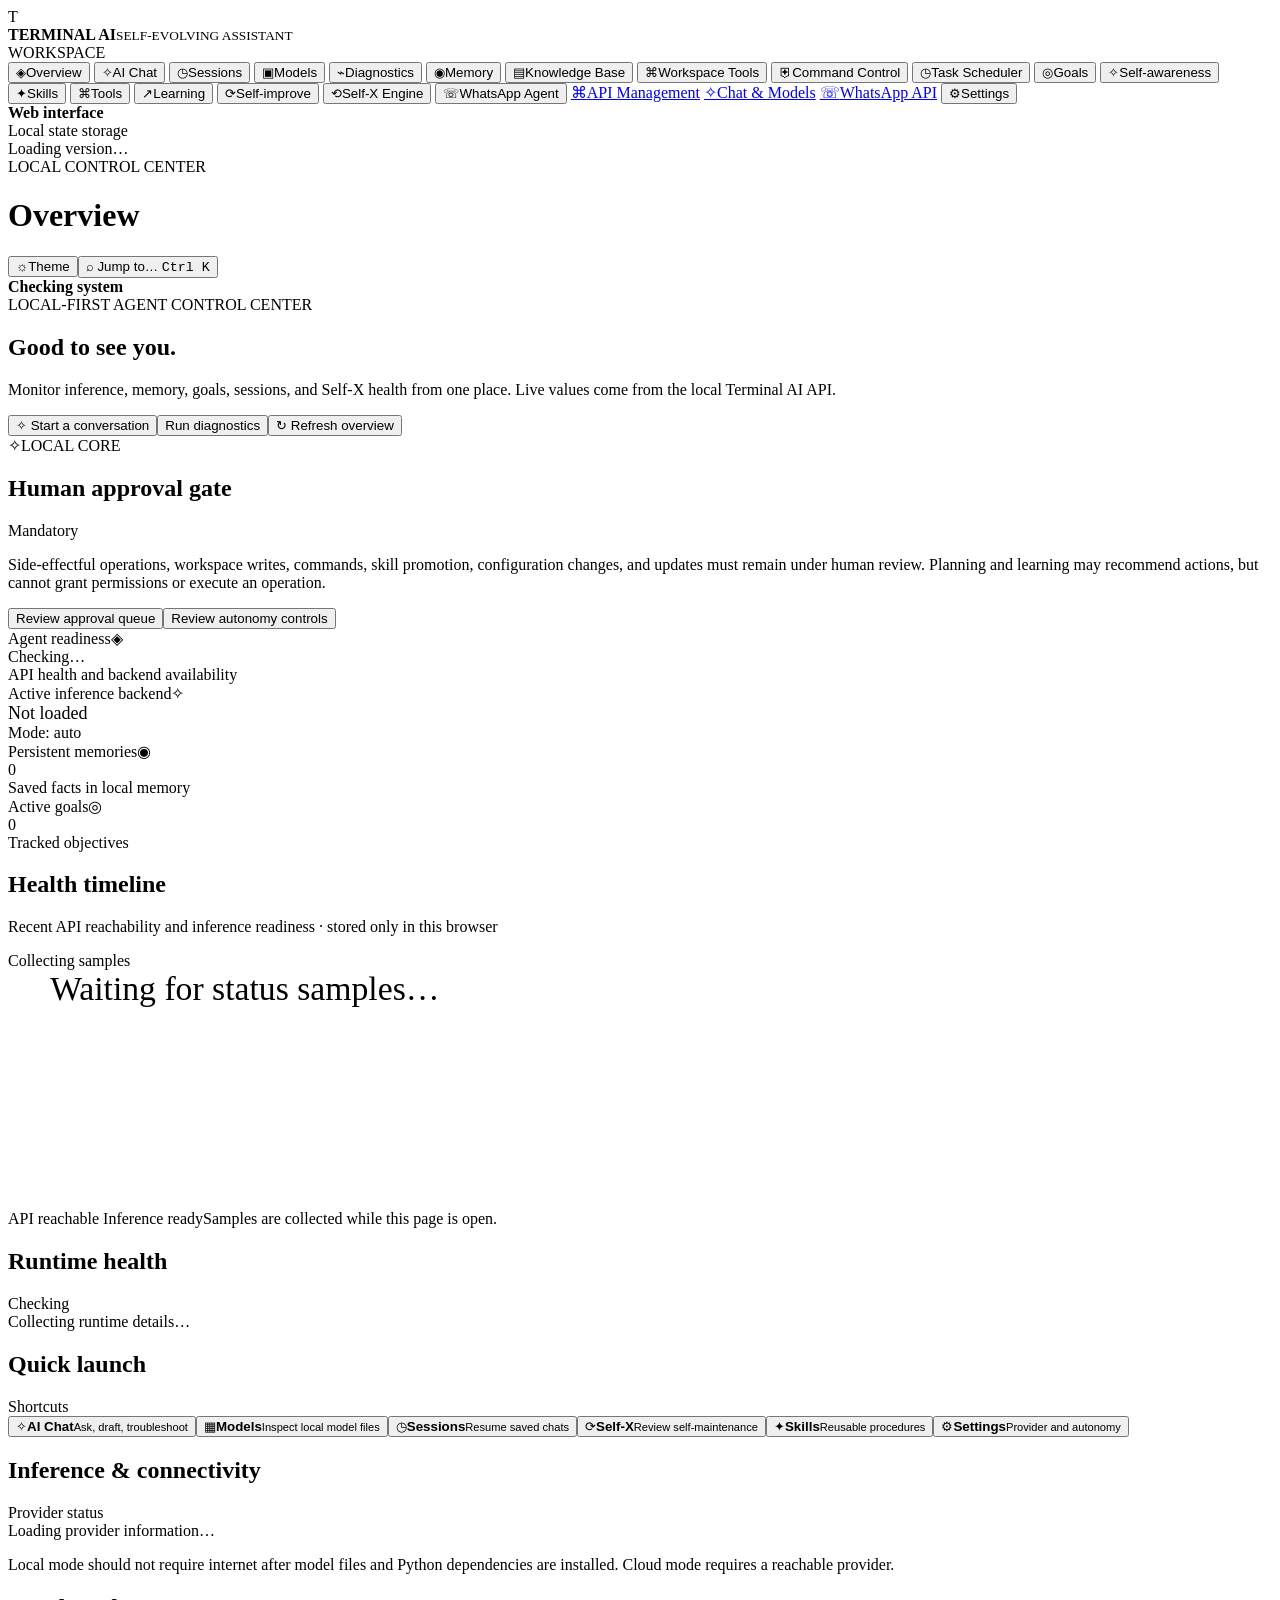
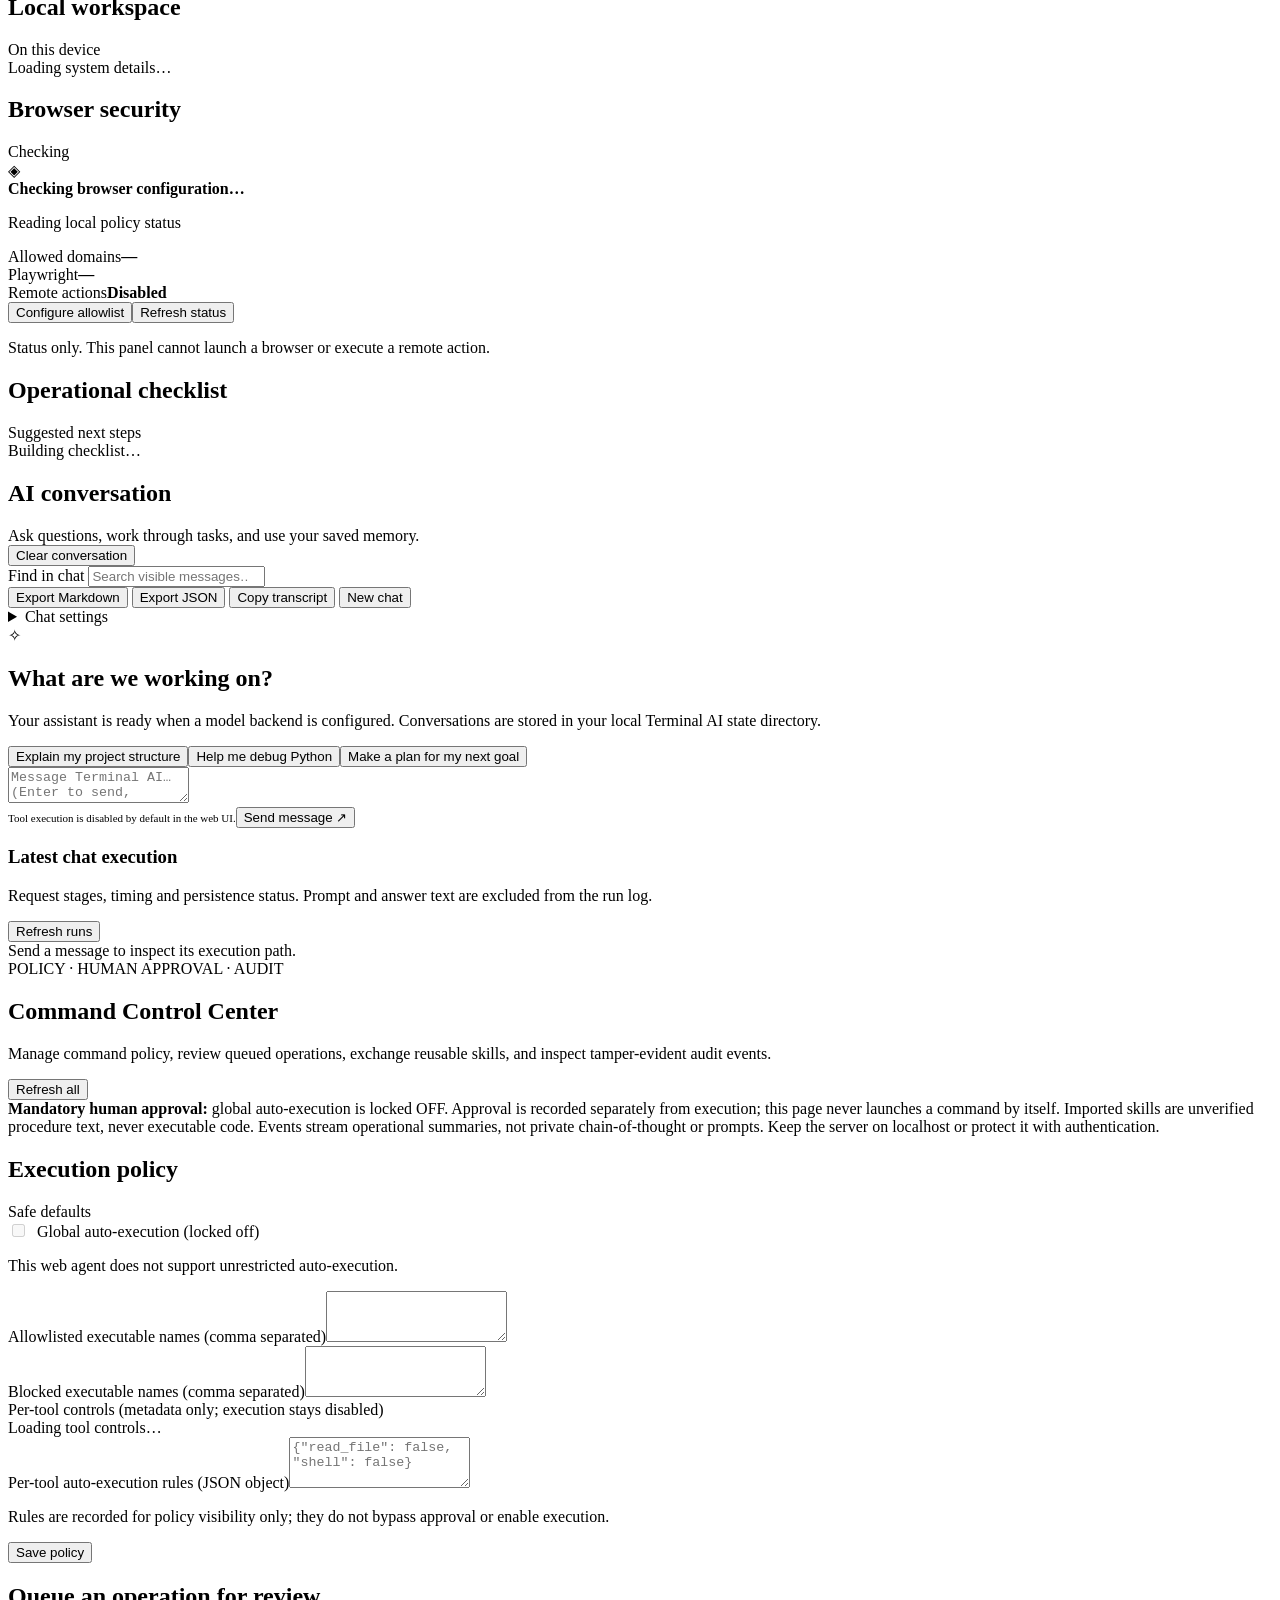
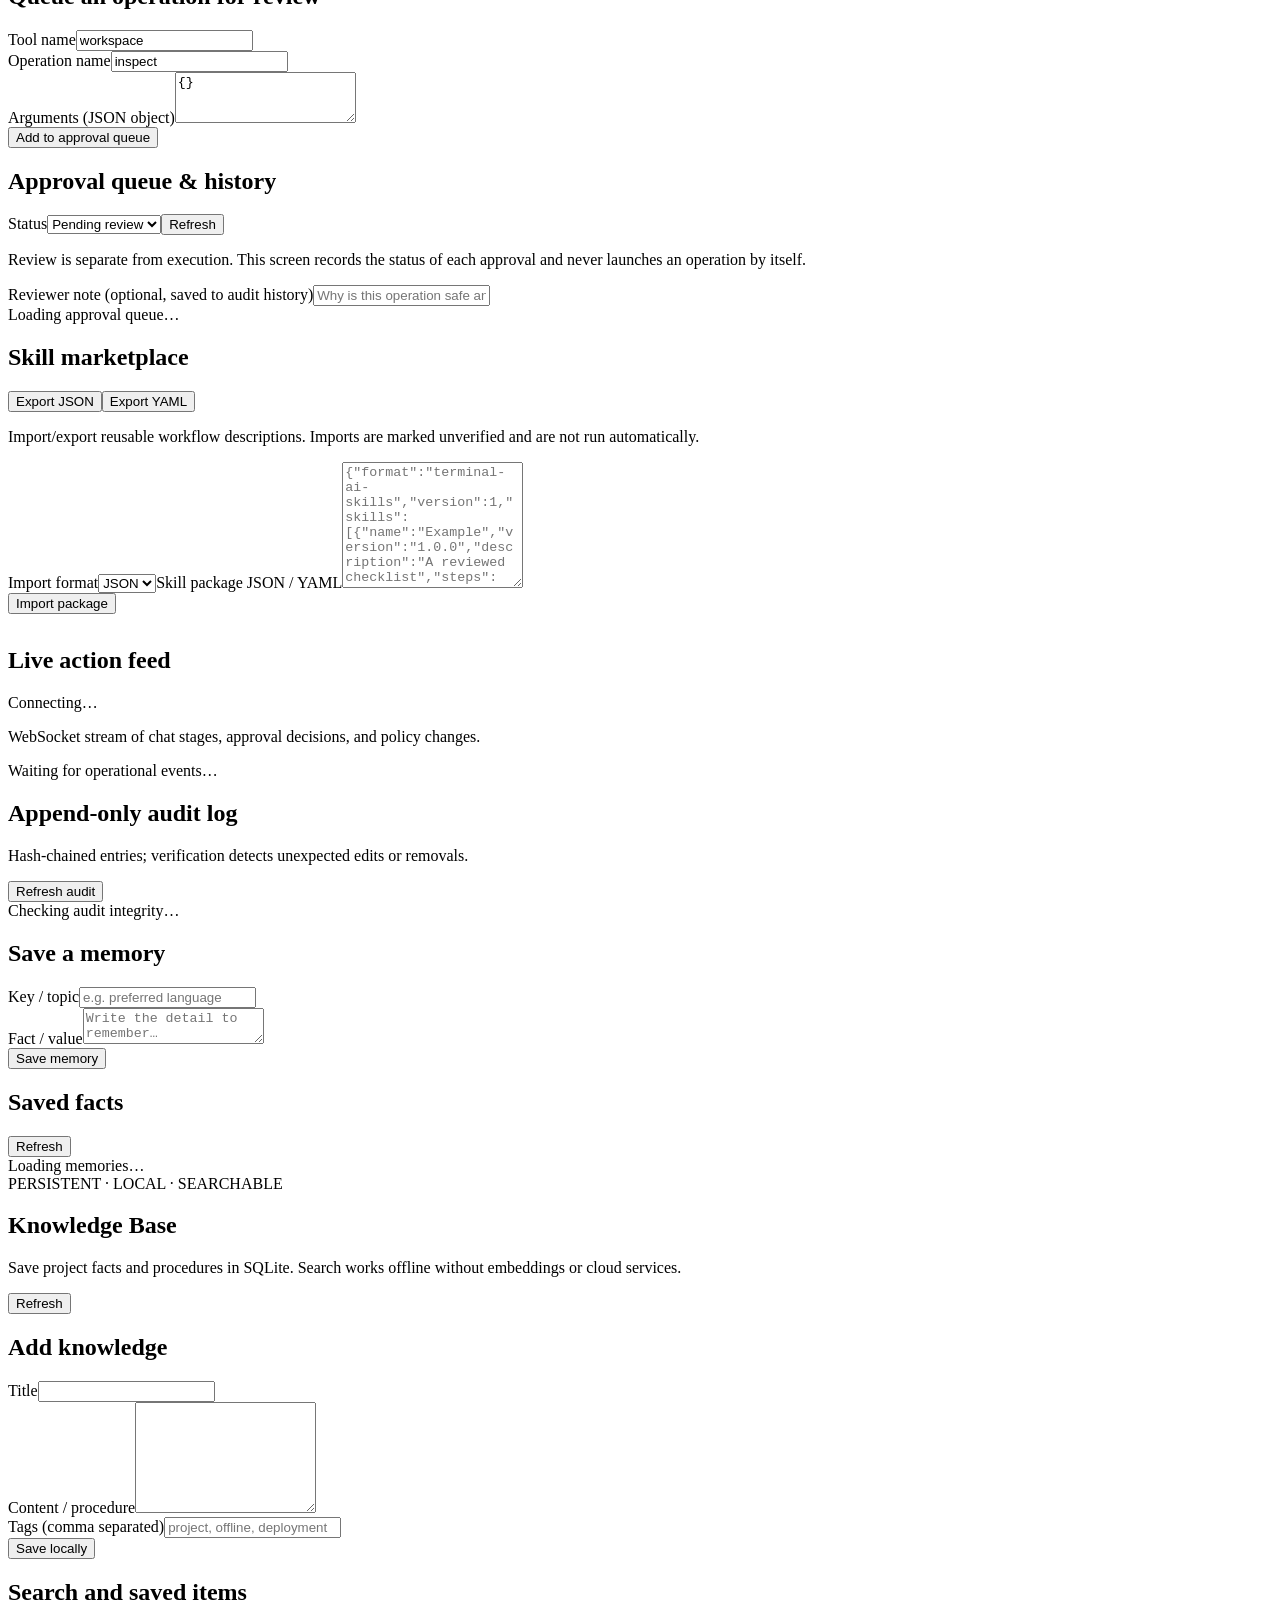
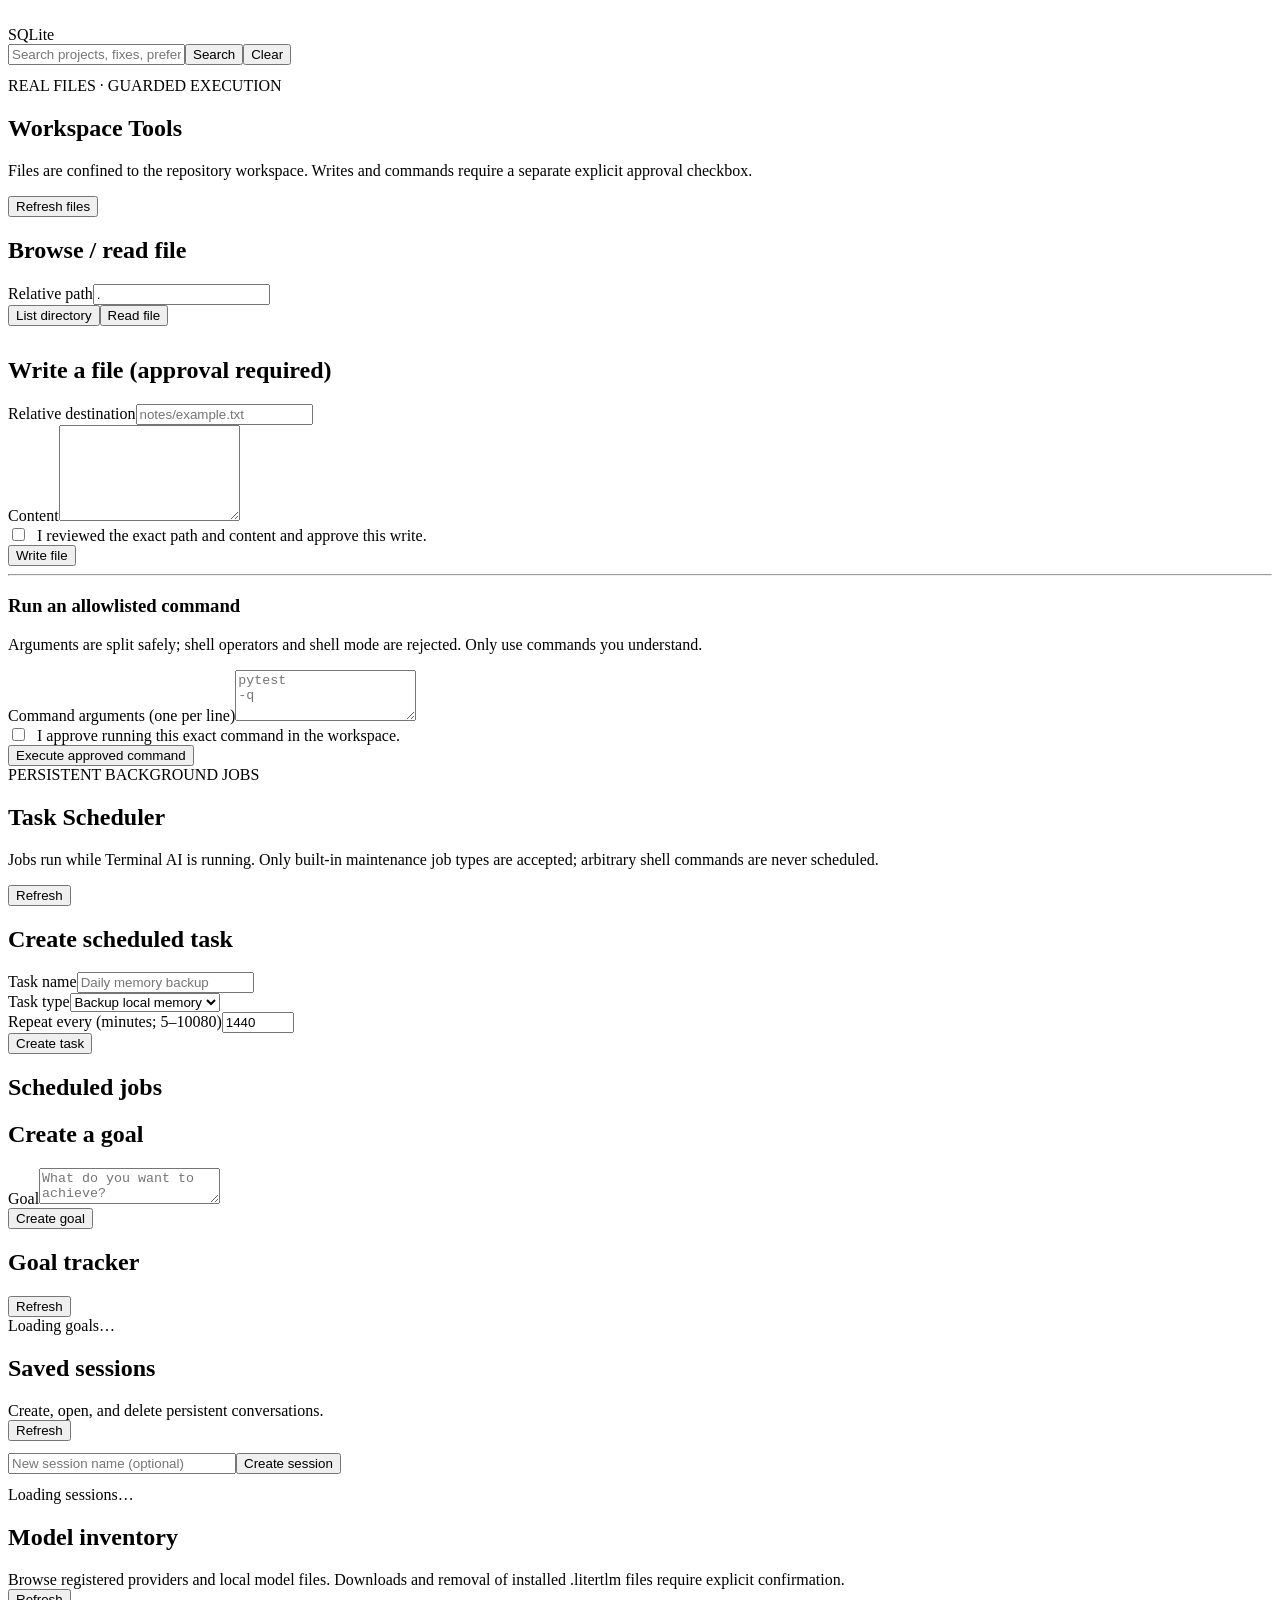
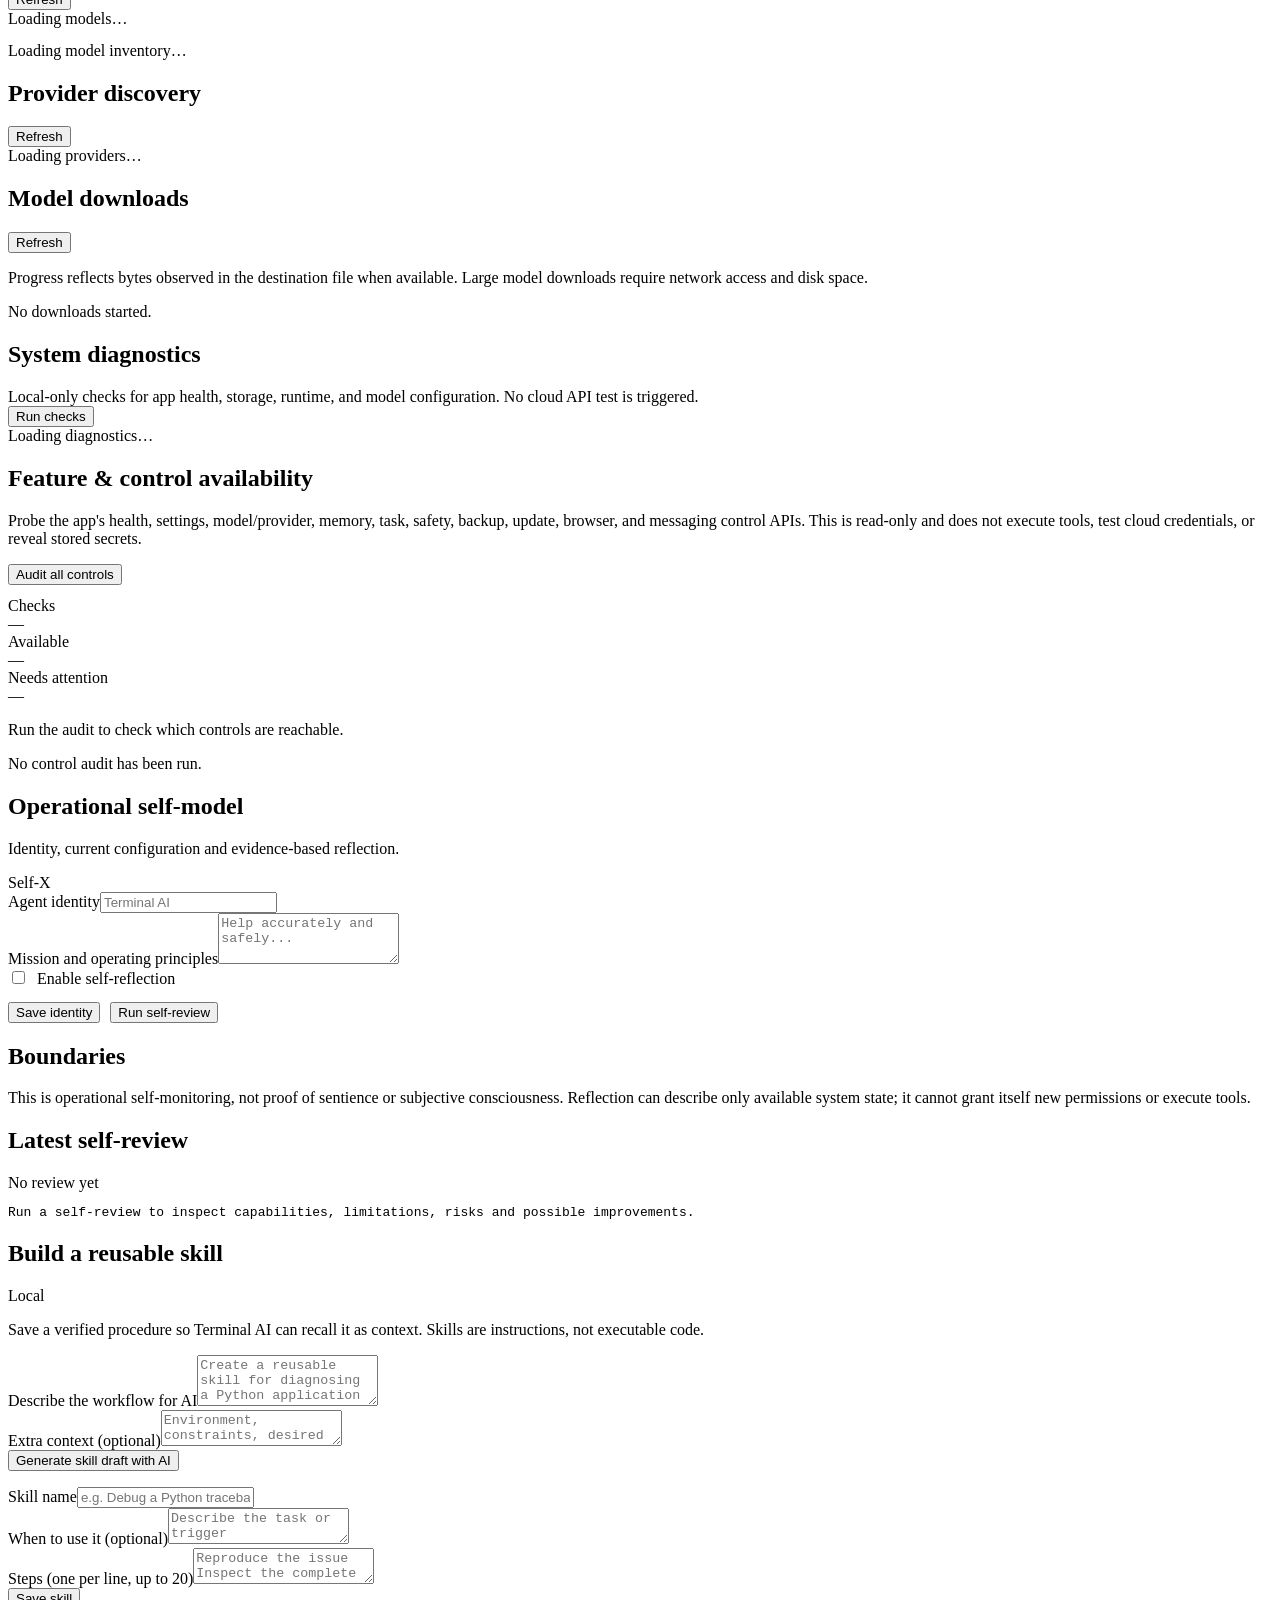
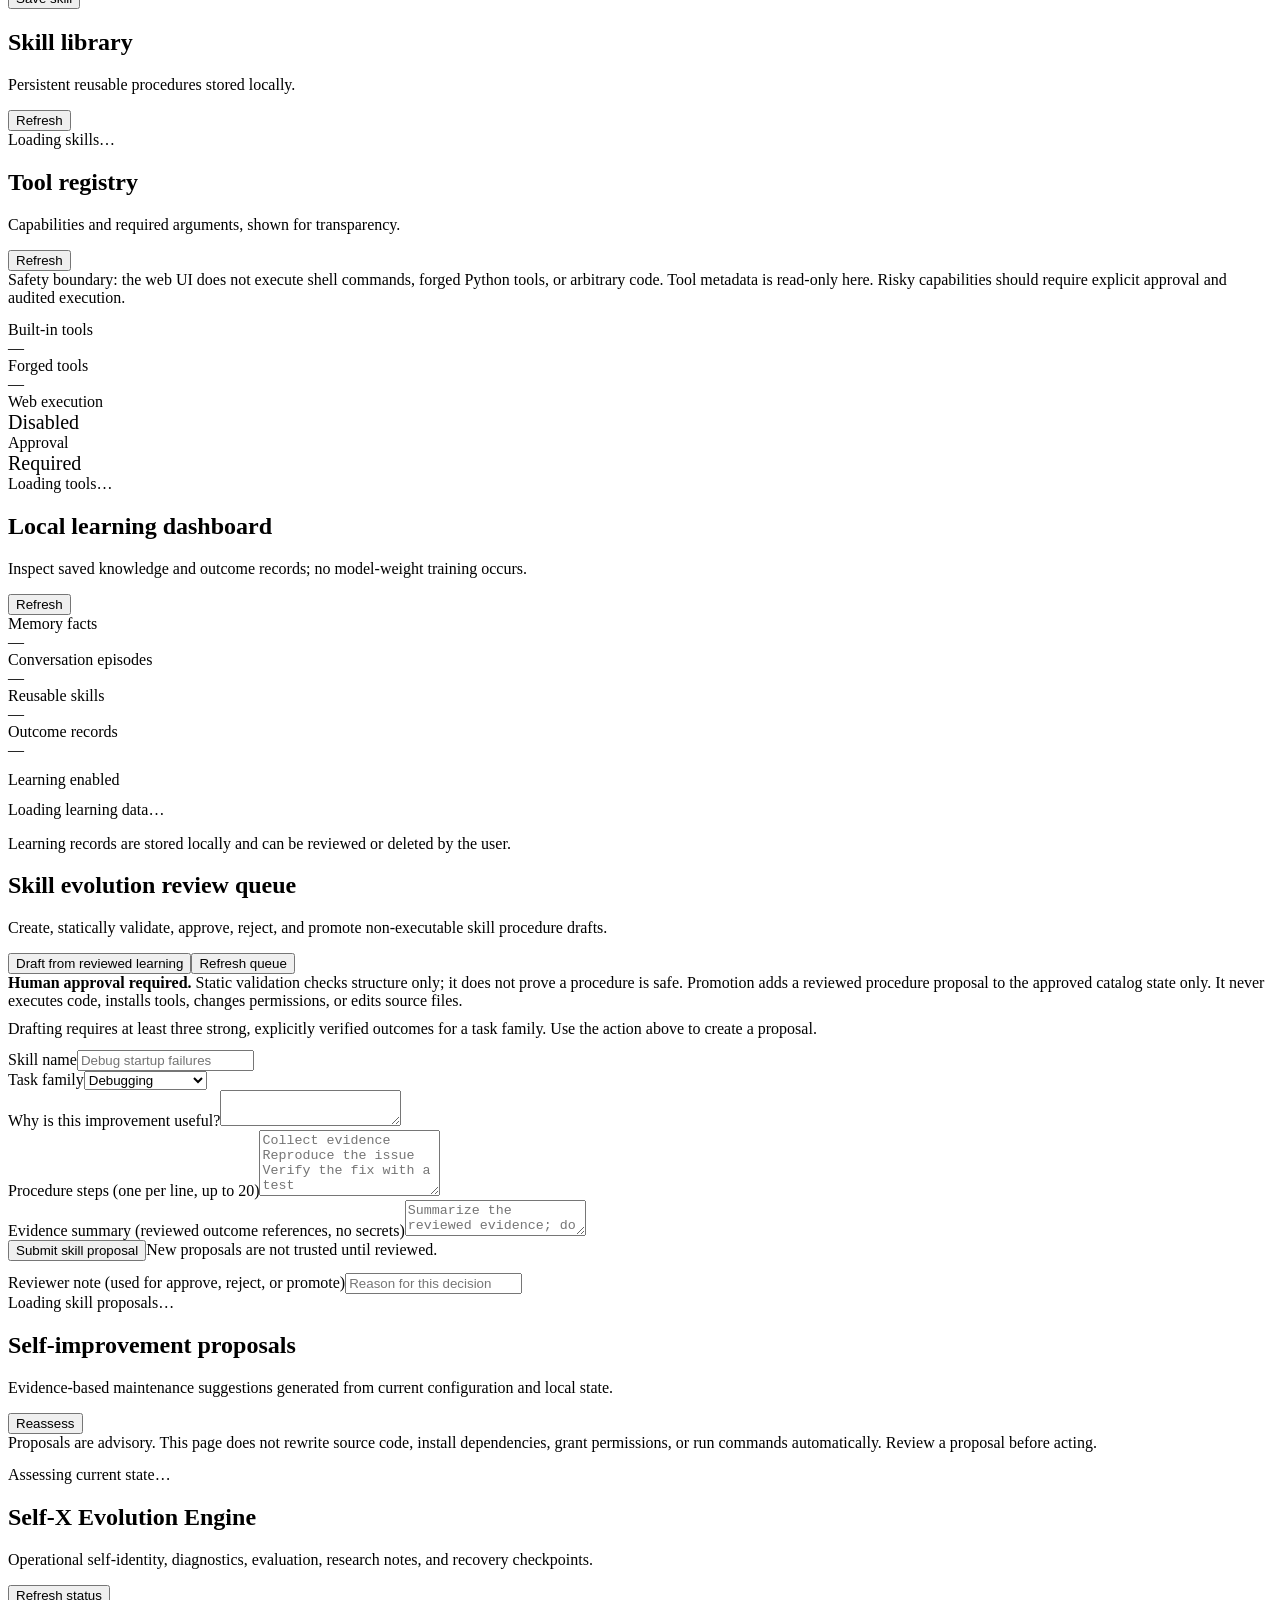
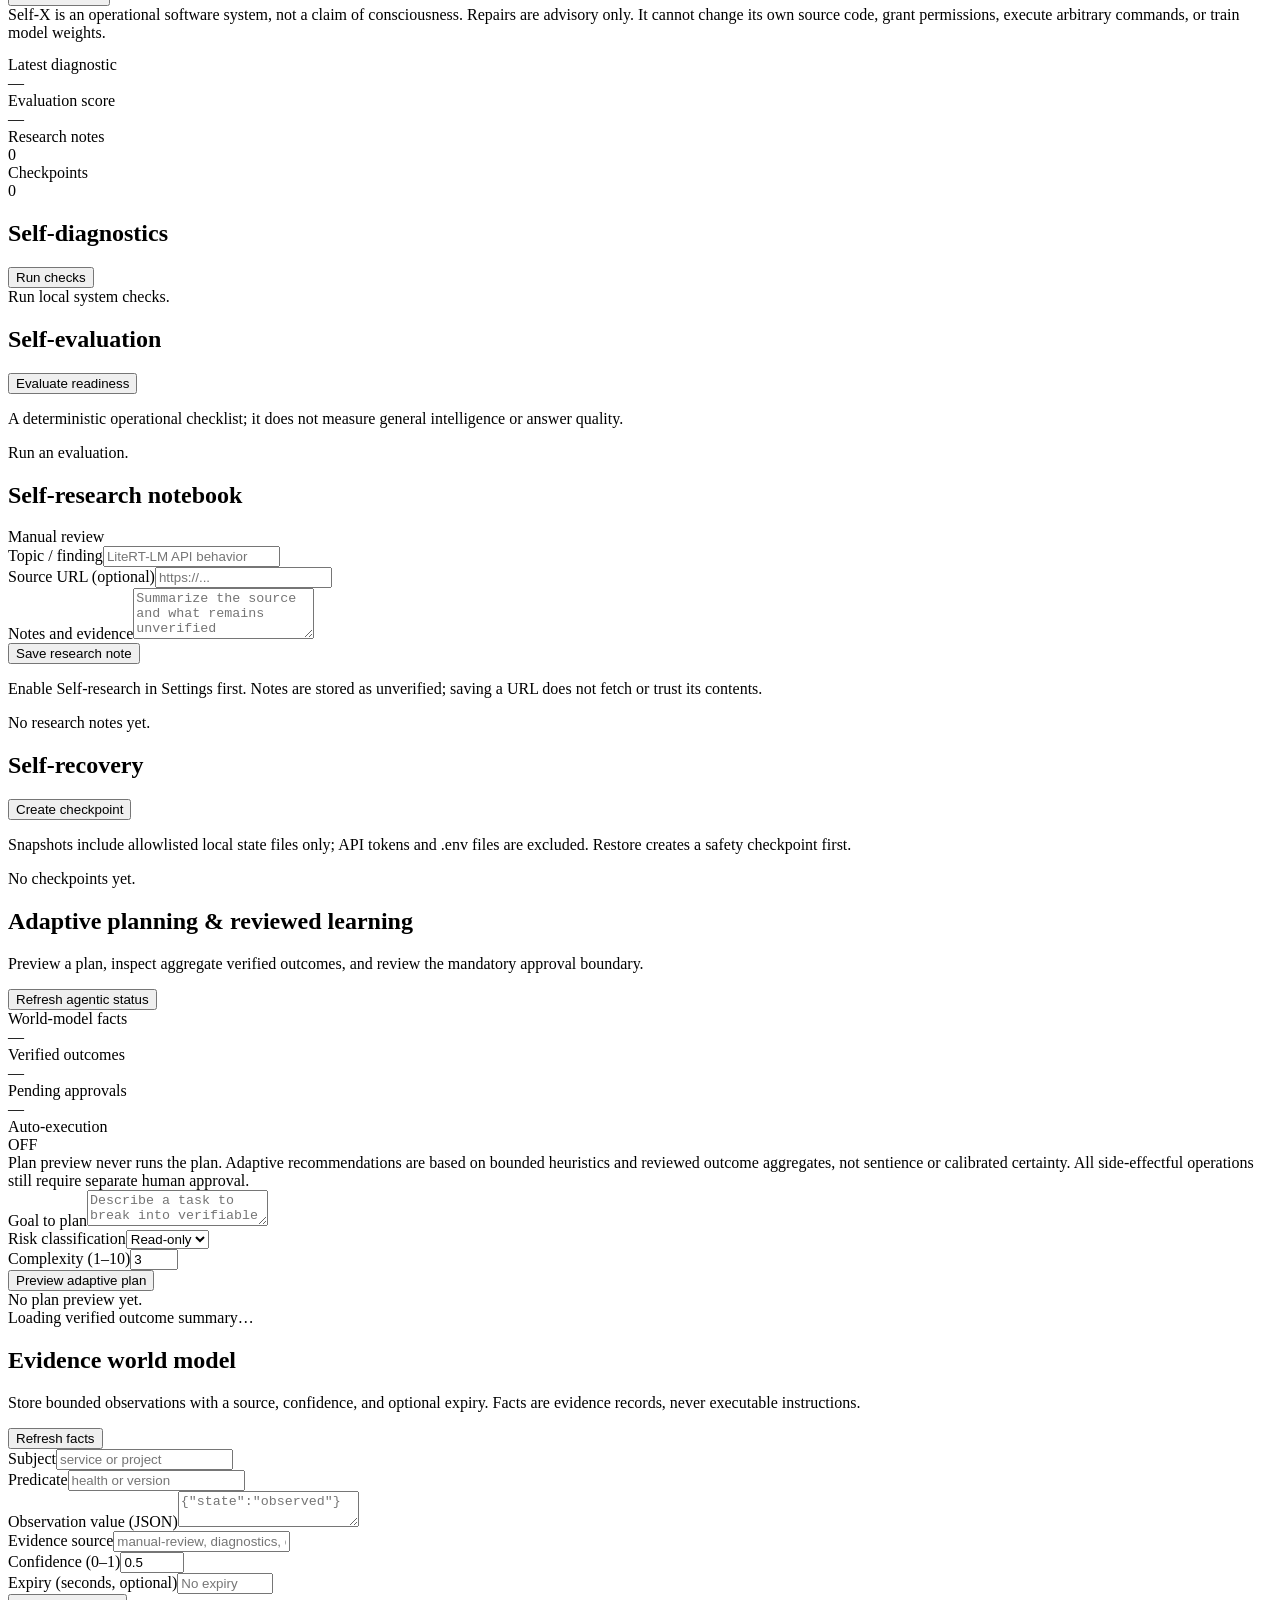
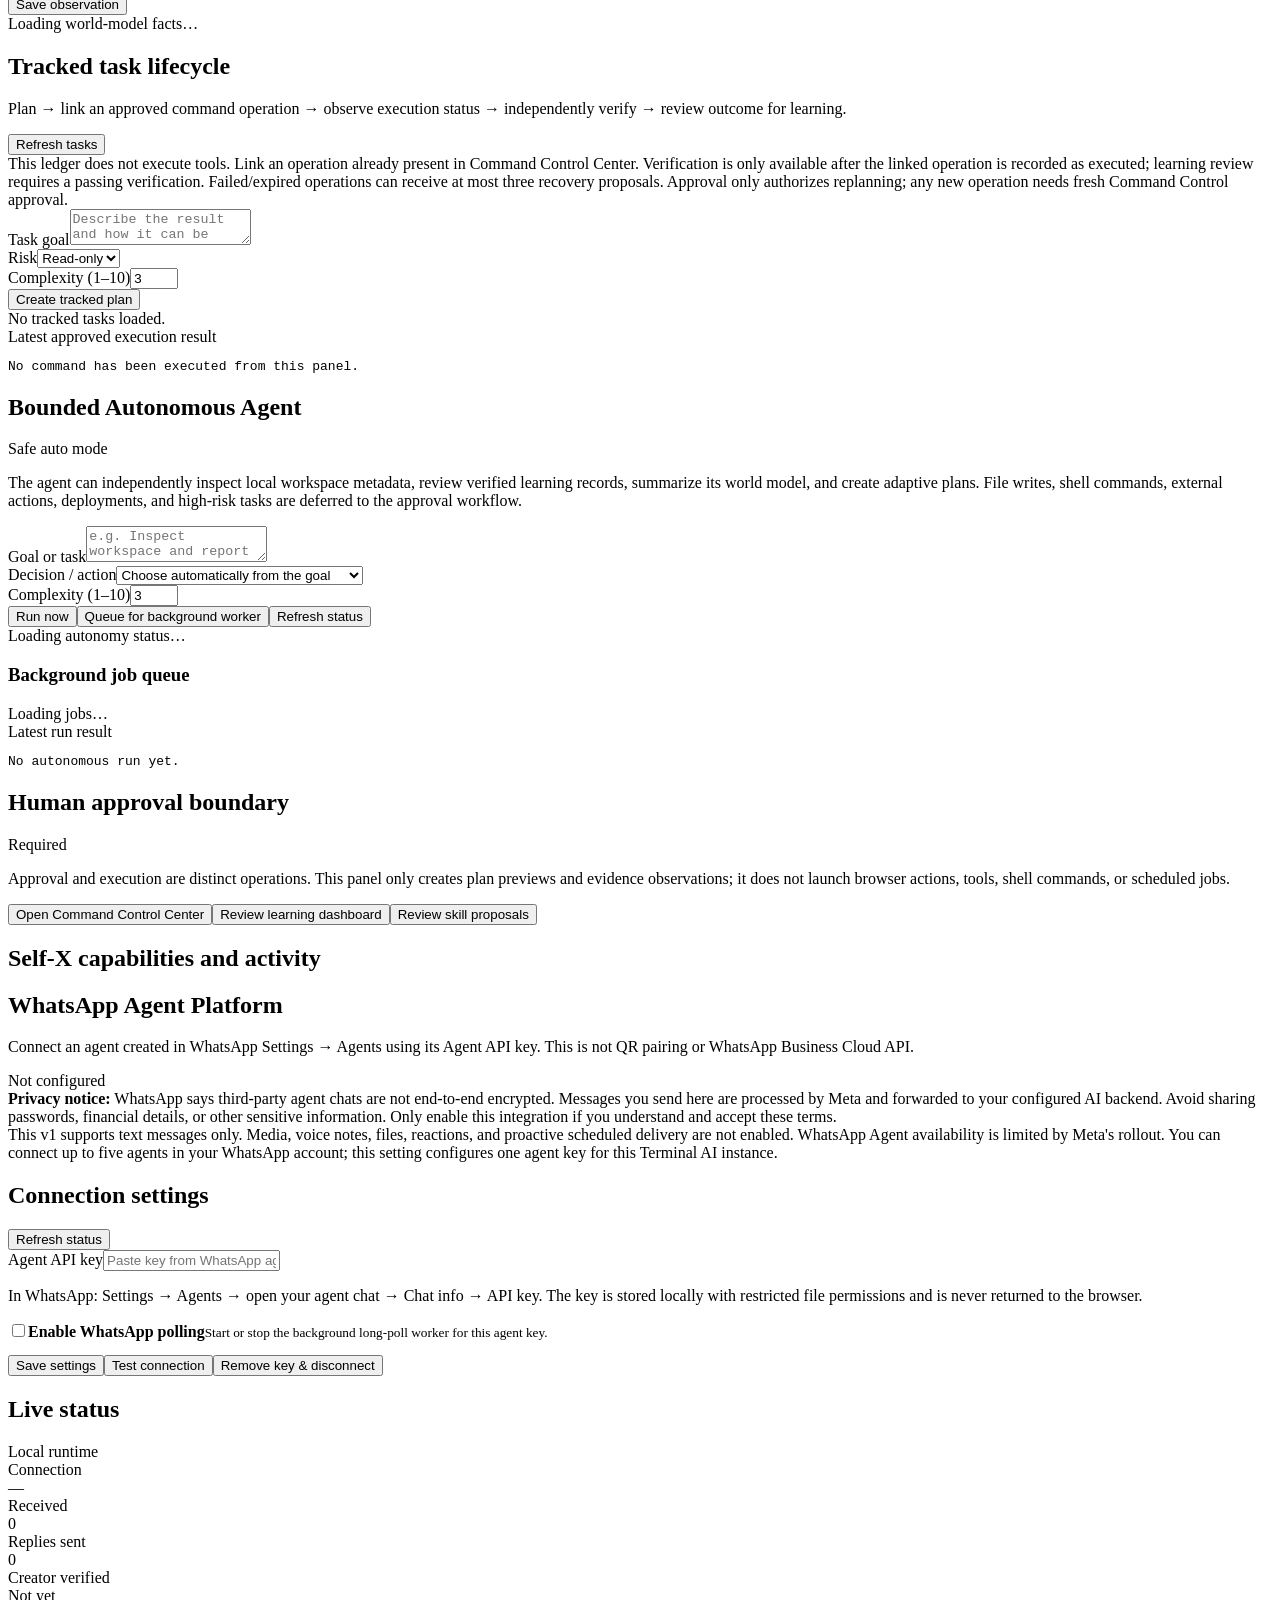
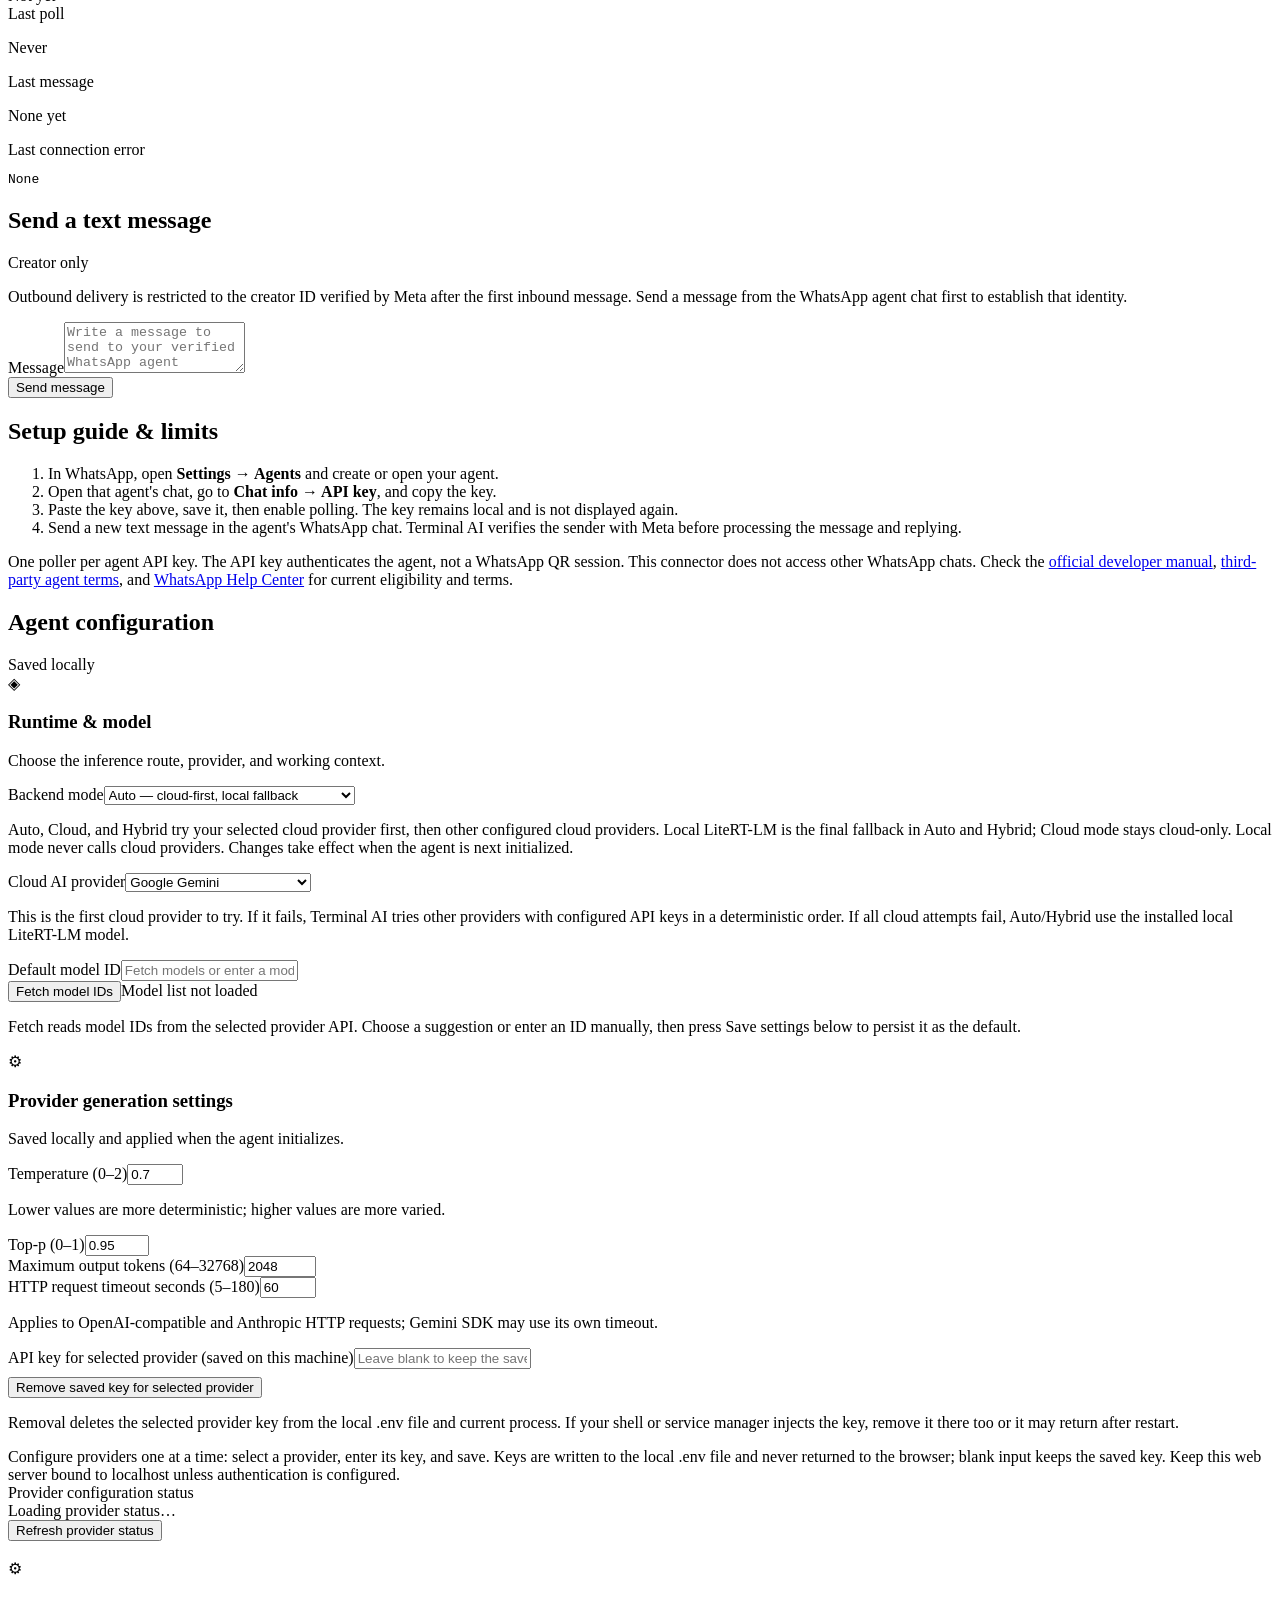
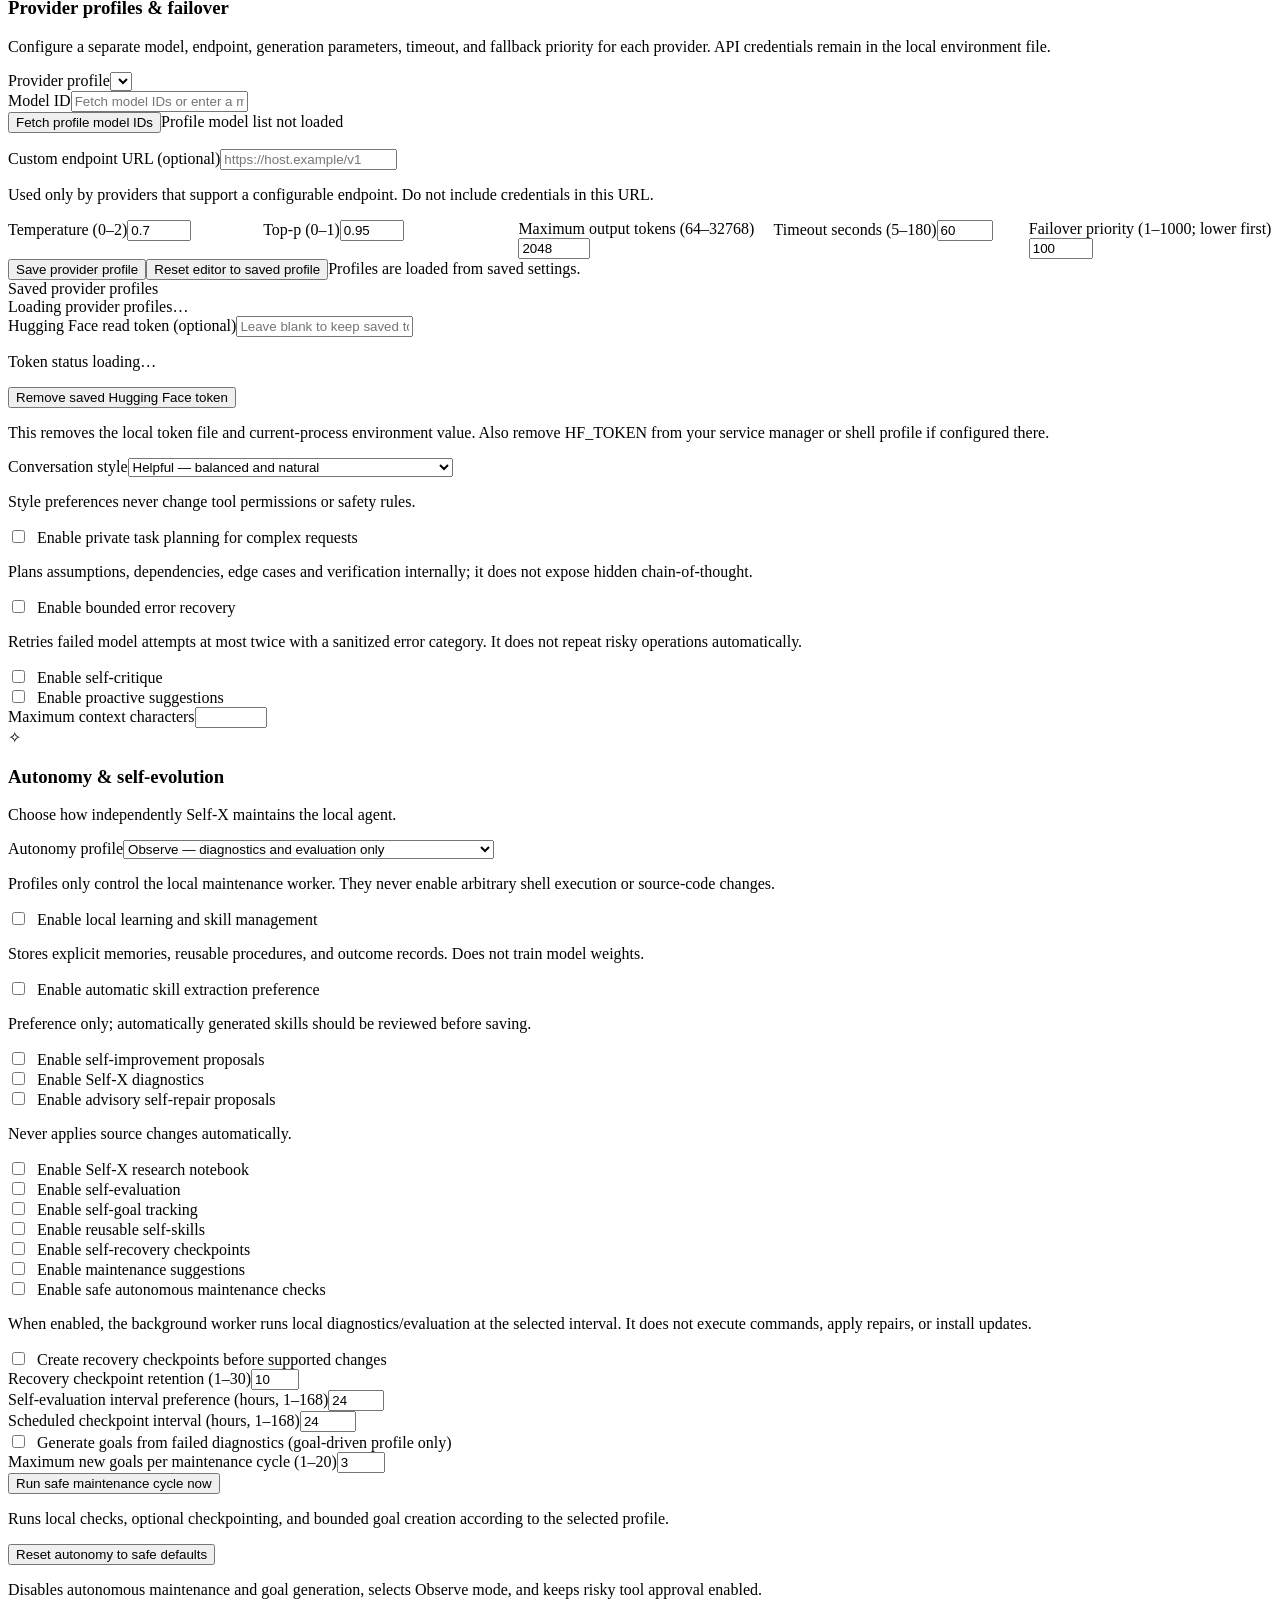
==== web/index.html @ 2cfc4770 "Add accessible chat search result status" ====
<!doctype html>
<html lang="en">
<head>
<meta charset="utf-8">
<meta name="viewport" content="width=device-width, initial-scale=1">
<meta name="theme-color" content="#0b1020">
<title>Terminal AI — Control Center</title>
<link rel="stylesheet" href="/static/app.css">
</head>
<body>
<div class="app">
<aside class="sidebar">
  <div class="brand"><div class="logo">T</div><div class="brand-text"><b>TERMINAL AI</b><small>SELF-EVOLVING ASSISTANT</small></div></div>
  <div><div class="nav-label">WORKSPACE</div><nav class="nav" id="nav">
    <button class="active" data-view="overview"><span class="ico">◈</span><span class="nav-text">Overview</span></button>
    <button data-view="chat"><span class="ico">✧</span><span class="nav-text">AI Chat</span></button>
    <button data-view="sessions"><span class="ico">◷</span><span class="nav-text">Sessions</span></button>
    <button data-view="models"><span class="ico">▣</span><span class="nav-text">Models</span></button>
    <button data-view="diagnostics"><span class="ico">⌁</span><span class="nav-text">Diagnostics</span></button>
    <button data-view="memory"><span class="ico">◉</span><span class="nav-text">Memory</span></button>
    <button data-view="knowledge"><span class="ico">▤</span><span class="nav-text">Knowledge Base</span></button>
    <button data-view="workspace"><span class="ico">⌘</span><span class="nav-text">Workspace Tools</span></button>
    <button data-view="command-control"><span class="ico">⛨</span><span class="nav-text">Command Control</span></button>
    <button data-view="scheduler"><span class="ico">◷</span><span class="nav-text">Task Scheduler</span></button>
    <button data-view="goals"><span class="ico">◎</span><span class="nav-text">Goals</span></button>
    <button data-view="self"><span class="ico">✧</span><span class="nav-text">Self-awareness</span></button>
    <button data-view="skills"><span class="ico">✦</span><span class="nav-text">Skills</span></button>
    <button data-view="tools"><span class="ico">⌘</span><span class="nav-text">Tools</span></button>
    <button data-view="learning"><span class="ico">↗</span><span class="nav-text">Learning</span></button>
    <button data-view="improvements"><span class="ico">⟳</span><span class="nav-text">Self-improve</span></button>
    <button data-view="selfx"><span class="ico">⟲</span><span class="nav-text">Self-X Engine</span></button>
    <button data-view="whatsapp-agent"><span class="ico">☏</span><span class="nav-text">WhatsApp Agent</span></button>
    <a class="external-nav" href="/static/pages/api-management.html"><span class="ico">⌘</span><span class="nav-text">API Management</span></a>
    <a class="external-nav" href="/static/pages/chat-model-lab.html"><span class="ico">✧</span><span class="nav-text">Chat & Models</span></a>
    <a class="external-nav" href="/static/pages/whatsapp-agent.html"><span class="ico">☏</span><span class="nav-text">WhatsApp API</span></a>
    <button data-view="settings"><span class="ico">⚙</span><span class="nav-text">Settings</span></button>
  </nav></div>
  <div class="side-foot"><span class="dot"></span><b id="side-state">Web interface</b><br>Local state storage<br><span id="side-version">Loading version…</span></div>
</aside>
<main class="main">
  <header class="topbar"><div><div class="eyebrow">LOCAL CONTROL CENTER</div><h1 id="page-title">Overview</h1></div><div class="topbar-actions"><button class="btn theme-toggle" type="button" id="theme-toggle" aria-pressed="false" aria-label="Switch to light theme" title="Switch theme"><span id="theme-toggle-icon" aria-hidden="true">☼</span><span class="theme-toggle-label">Theme</span></button><button class="btn command-open" type="button" id="command-open" aria-haspopup="dialog" aria-controls="command-palette"><span aria-hidden="true">⌕</span> <span>Jump to…</span> <kbd>Ctrl K</kbd></button><div class="status-pill"><span class="dot" id="status-dot"></span><strong id="status-label">Checking system</strong></div></div></header>

  <section class="view active" id="view-overview">
    <div class="overview-hero card span-12">
      <div class="overview-hero-copy"><span class="eyebrow">LOCAL-FIRST AGENT CONTROL CENTER</span><h2>Good to see you.</h2><p>Monitor inference, memory, goals, sessions, and Self-X health from one place. Live values come from the local Terminal AI API.</p><div class="row"><button class="btn primary" data-go="chat">✧ Start a conversation</button><button class="btn" data-go="diagnostics">Run diagnostics</button><button class="btn" id="overview-refresh">↻ Refresh overview</button></div></div>
      <div class="overview-orb" aria-hidden="true">✧<span>LOCAL CORE</span></div>
    </div>
    <article class="card span-12" style="border-color:var(--accent,#64748b)"><div class="card-head"><h2>Human approval gate</h2><span class="badge">Mandatory</span></div><p>Side-effectful operations, workspace writes, commands, skill promotion, configuration changes, and updates must remain under human review. Planning and learning may recommend actions, but cannot grant permissions or execute an operation.</p><div class="row"><button class="btn primary" data-go="command-control">Review approval queue</button><button class="btn" data-go="settings">Review autonomy controls</button></div></article>
    <div class="metrics overview-metrics">
      <article class="card metric-card"><div class="metric-top"><span class="muted">Agent readiness</span><span class="metric-icon">◈</span></div><div class="metric" id="metric-ready">Checking…</div><div class="metric-sub" id="overview-ready-sub">API health and backend availability</div></article>
      <article class="card metric-card"><div class="metric-top"><span class="muted">Active inference backend</span><span class="metric-icon">✧</span></div><div class="metric" style="font-size:18px" id="metric-backend">Not loaded</div><div class="metric-sub" id="metric-mode">Mode: auto</div></article>
      <article class="card metric-card"><div class="metric-top"><span class="muted">Persistent memories</span><span class="metric-icon">◉</span></div><div class="metric" id="metric-memory">0</div><div class="metric-sub">Saved facts in local memory</div></article>
      <article class="card metric-card"><div class="metric-top"><span class="muted">Active goals</span><span class="metric-icon">◎</span></div><div class="metric" id="metric-goals">0</div><div class="metric-sub">Tracked objectives</div></article>
    </div>
    <article class="card span-12 health-timeline-card">
      <div class="card-head"><div><h2>Health timeline</h2><p class="muted">Recent API reachability and inference readiness · stored only in this browser</p></div><span class="badge" id="health-timeline-count">Collecting samples</span></div>
      <div class="health-timeline-chart">
        <svg id="health-timeline-svg" viewBox="0 0 600 112" role="img" aria-label="Recent local API and inference readiness history">
          <line x1="18" y1="22" x2="582" y2="22" class="health-gridline"/><line x1="18" y1="52" x2="582" y2="52" class="health-gridline"/><line x1="18" y1="82" x2="582" y2="82" class="health-gridline"/>
          <text x="20" y="14" class="health-axis-label">Waiting for status samples…</text>
        </svg>
      </div>
      <div class="health-timeline-legend"><span><i class="legend-dot api-legend"></i> API reachable</span><span><i class="legend-dot backend-legend"></i> Inference ready</span><span class="muted" id="health-timeline-summary">Samples are collected while this page is open.</span></div>
    </article>
    <div class="grid overview-grid">
      <article class="card span-8"><div class="card-head"><h2>Runtime health</h2><span class="badge" id="overview-health-badge">Checking</span></div><div class="health-grid" id="overview-health"><div class="empty">Collecting runtime details…</div></div><div id="system-error" class="error"></div></article>
      <article class="card span-4"><div class="card-head"><h2>Quick launch</h2><span class="muted">Shortcuts</span></div><div class="quick-grid"><button class="quick-action" data-go="chat"><span>✧</span><b>AI Chat</b><small>Ask, draft, troubleshoot</small></button><button class="quick-action" data-go="models"><span>▦</span><b>Models</b><small>Inspect local model files</small></button><button class="quick-action" data-go="sessions"><span>◷</span><b>Sessions</b><small>Resume saved chats</small></button><button class="quick-action" data-go="selfx"><span>⟳</span><b>Self-X</b><small>Review self-maintenance</small></button><button class="quick-action" data-go="skills"><span>✦</span><b>Skills</b><small>Reusable procedures</small></button><button class="quick-action" data-go="settings"><span>⚙</span><b>Settings</b><small>Provider and autonomy</small></button></div></article>
      <article class="card span-6"><div class="card-head"><h2>Inference & connectivity</h2><span class="badge">Provider status</span></div><div class="list" id="overview-inference"><div class="empty">Loading provider information…</div></div><p class="footer-note">Local mode should not require internet after model files and Python dependencies are installed. Cloud mode requires a reachable provider.</p></article>
      <article class="card span-6"><div class="card-head"><h2>Local workspace</h2><span class="badge">On this device</span></div><div class="list" id="system-list"><div class="empty">Loading system details…</div></div></article>
      <article class="card span-6 browser-security-card"><div class="card-head"><h2>Browser security</h2><span class="badge" id="overview-browser-badge">Checking</span></div><div class="browser-security-summary"><div class="browser-security-mark" id="overview-browser-mark" aria-hidden="true">◈</div><div><strong id="overview-browser-state">Checking browser configuration…</strong><p id="overview-browser-detail" class="muted">Reading local policy status</p></div></div><div class="browser-security-stats"><div><span>Allowed domains</span><strong id="overview-browser-domains">—</strong></div><div><span>Playwright</span><strong id="overview-browser-playwright">—</strong></div><div><span>Remote actions</span><strong id="overview-browser-actions">Disabled</strong></div></div><div class="row"><button class="btn" type="button" data-go="settings">Configure allowlist</button><button class="btn" type="button" id="overview-browser-refresh">Refresh status</button></div><p class="footer-note">Status only. This panel cannot launch a browser or execute a remote action.</p></article>
      <article class="card span-12"><div class="card-head"><h2>Operational checklist</h2><span class="muted">Suggested next steps</span></div><div class="checklist-grid" id="overview-checklist"><div class="empty">Building checklist…</div></div></article>
    </div>
  </section>

  <section class="view" id="view-chat">
    <article class="card span-12"><div class="card-head"><div><h2>AI conversation</h2><p style="margin:5px 0 0">Ask questions, work through tasks, and use your saved memory.</p></div><button class="btn danger" id="clear-chat">Clear conversation</button></div>
      <div class="chat-toolbar" aria-label="Chat tools">
        <label class="chat-search-wrap" for="chat-search">Find in chat <input id="chat-search" type="search" maxlength="200" placeholder="Search visible messages…"></label>
        <span id="chat-search-status" class="muted" role="status" aria-live="polite"></span>
        <div class="chat-toolbar-actions">
          <button class="btn" type="button" id="chat-export-md">Export Markdown</button>
          <button class="btn" type="button" id="chat-export-json">Export JSON</button>
          <button class="btn" type="button" id="chat-copy-transcript">Copy transcript</button>
          <button class="btn" type="button" id="chat-new-session">New chat</button>
          <details class="chat-settings"><summary class="btn">Chat settings</summary>
            <div class="chat-settings-panel">
              <label><input type="checkbox" id="chat-setting-enter" checked> Enter sends message</label>
              <label><input type="checkbox" id="chat-setting-scroll" checked> Auto-scroll to latest</label>
              <label><input type="checkbox" id="chat-setting-meta" checked> Show response metadata</label>
              <label><input type="checkbox" id="chat-setting-compact"> Compact messages</label>
              <label for="chat-setting-font">Message text size <input type="range" id="chat-setting-font" min="12" max="19" value="14"></label>
              <p class="muted">Preferences stay in this browser. Local model calls are not streamed yet; execution details appear after the request finishes.</p>
            </div>
          </details>
        </div>
      </div>
      <div class="chat-shell"><div class="messages" id="messages"><div class="welcome" id="welcome"><div class="orb">✧</div><h2>What are we working on?</h2><p>Your assistant is ready when a model backend is configured. Conversations are stored in your local Terminal AI state directory.</p><div class="suggestions"><button>Explain my project structure</button><button>Help me debug Python</button><button>Make a plan for my next goal</button></div></div></div>
      <form class="composer" id="chat-form"><textarea id="chat-input" placeholder="Message Terminal AI… (Enter to send, Shift+Enter for a new line)" required maxlength="20000"></textarea><div class="compose-bottom"><span class="muted" style="font-size:11px">Tool execution is disabled by default in the web UI.</span><button class="btn primary" id="send-btn" type="submit">Send message ↗</button></div><div id="chat-error" class="error"></div></form></div>
      <section class="chat-execution card" aria-live="polite">
        <div class="card-head"><div><h3>Latest chat execution</h3><p class="muted">Request stages, timing and persistence status. Prompt and answer text are excluded from the run log.</p></div><button class="btn" type="button" id="chat-refresh-runs">Refresh runs</button></div>
        <div id="chat-execution-trace" class="execution-trace"><div class="empty">Send a message to inspect its execution path.</div></div>
        <div id="chat-run-error" class="error"></div>
      </section>
    </article>
  </section>

  <section class="view" id="view-command-control">
    <div class="page-head"><div><div class="eyebrow">POLICY · HUMAN APPROVAL · AUDIT</div><h1>Command Control Center</h1><p class="muted">Manage command policy, review queued operations, exchange reusable skills, and inspect tamper-evident audit events.</p></div><button class="btn" id="control-refresh">Refresh all</button></div>
    <div class="notice"><b>Mandatory human approval:</b> global auto-execution is locked OFF. Approval is recorded separately from execution; this page never launches a command by itself. Imported skills are unverified procedure text, never executable code. Events stream operational summaries, not private chain-of-thought or prompts. Keep the server on localhost or protect it with authentication.</div>
    <div class="grid">
      <article class="card span-6"><div class="card-head"><h2>Execution policy</h2><span class="badge">Safe defaults</span></div>
        <div class="field"><label><input type="checkbox" id="control-global-auto" style="width:auto;margin-right:8px" disabled> Global auto-execution (locked off)</label><p class="muted">This web agent does not support unrestricted auto-execution.</p></div>
        <div class="field"><label for="control-allowlist">Allowlisted executable names (comma separated)</label><textarea id="control-allowlist" rows="3"></textarea></div>
        <div class="field"><label for="control-blocklist">Blocked executable names (comma separated)</label><textarea id="control-blocklist" rows="3"></textarea></div>
        <div class="field"><label>Per-tool controls (metadata only; execution stays disabled)</label><div class="list" id="control-tool-toggles"><div class="empty">Loading tool controls…</div></div></div>
        <div class="field"><label for="control-tool-rules">Per-tool auto-execution rules (JSON object)</label><textarea id="control-tool-rules" rows="3" placeholder='{"read_file": false, "shell": false}'></textarea><p class="muted">Rules are recorded for policy visibility only; they do not bypass approval or enable execution.</p></div>
        <button class="btn primary" id="control-save-policy">Save policy</button><div id="control-policy-error" class="error"></div>
      </article>
      <article class="card span-6"><div class="card-head"><h2>Queue an operation for review</h2></div>
        <form id="control-queue-form"><div class="field"><label for="control-tool">Tool name</label><input id="control-tool" maxlength="80" value="workspace" required></div>
        <div class="field"><label for="control-operation">Operation name</label><input id="control-operation" maxlength="80" value="inspect" required></div>
        <div class="field"><label for="control-arguments">Arguments (JSON object)</label><textarea id="control-arguments" rows="3">{}</textarea></div>
        <button class="btn" type="submit">Add to approval queue</button><div id="control-queue-error" class="error"></div></form>
      </article>
      <article class="card span-12"><div class="card-head"><h2>Approval queue &amp; history</h2><div class="row" style="gap:8px;align-items:center"><label for="control-status-filter" class="muted">Status</label><select id="control-status-filter"><option value="pending">Pending review</option><option value="approved">Approved</option><option value="executing">Executing</option><option value="executed">Executed</option><option value="failed">Failed</option><option value="rejected">Rejected</option><option value="expired">Expired</option></select><button class="btn" id="control-refresh-pending">Refresh</button></div></div><p class="muted">Review is separate from execution. This screen records the status of each approval and never launches an operation by itself.</p><div class="field"><label for="control-review-note">Reviewer note (optional, saved to audit history)</label><input id="control-review-note" maxlength="500" placeholder="Why is this operation safe and necessary?"></div><div class="list" id="control-pending-list"><div class="empty">Loading approval queue…</div></div><div id="control-pending-error" class="error"></div></article>
      <article class="card span-6"><div class="card-head"><h2>Skill marketplace</h2><div class="row"><button class="btn" id="control-skills-export">Export JSON</button><button class="btn" id="control-skills-export-yaml">Export YAML</button></div></div>
        <p class="muted">Import/export reusable workflow descriptions. Imports are marked unverified and are not run automatically.</p>
        <div class="field"><label for="control-skills-format">Import format</label><select id="control-skills-format"><option value="json">JSON</option><option value="yaml">YAML</option></select><label for="control-skills-json">Skill package JSON / YAML</label><textarea id="control-skills-json" rows="8" placeholder='{"format":"terminal-ai-skills","version":1,"skills":[{"name":"Example","version":"1.0.0","description":"A reviewed checklist","steps":["Inspect inputs","Validate results"]}]}'></textarea></div>
        <button class="btn primary" id="control-skills-import">Import package</button><div id="control-skills-error" class="error"></div><pre id="control-skills-result" class="reflection" style="white-space:pre-wrap;max-height:180px;overflow:auto"></pre>
      </article>
      <article class="card span-6"><div class="card-head"><h2>Live action feed</h2><span class="badge" id="control-live-status">Connecting…</span></div><p class="muted">WebSocket stream of chat stages, approval decisions, and policy changes.</p><div class="list" id="control-live-feed" aria-live="polite"><div class="empty">Waiting for operational events…</div></div></article>
      <article class="card span-12"><div class="card-head"><div><h2>Append-only audit log</h2><p class="muted">Hash-chained entries; verification detects unexpected edits or removals.</p></div><button class="btn" id="control-audit-refresh">Refresh audit</button></div><div id="control-audit-integrity" class="notice">Checking audit integrity…</div><div class="list" id="feature-control-audit-list"></div></article>
    </div>
  </section>

  <section class="view" id="view-memory">
    <div class="grid"><article class="card span-4"><div class="card-head"><h2>Save a memory</h2></div><form id="memory-form"><div class="field"><label for="memory-key">Key / topic</label><input id="memory-key" maxlength="200" placeholder="e.g. preferred language" required></div><div class="field"><label for="memory-value">Fact / value</label><textarea id="memory-value" maxlength="4000" placeholder="Write the detail to remember…" required></textarea></div><button class="btn primary" type="submit">Save memory</button><div id="memory-error" class="error"></div></form></article>
    <article class="card span-8"><div class="card-head"><h2>Saved facts</h2><button class="btn" id="refresh-memory">Refresh</button></div><div class="list" id="memory-list"><div class="empty">Loading memories…</div></div></article></div>
  </section>


  <section class="view" id="view-knowledge">
    <div class="page-head"><div><div class="eyebrow">PERSISTENT · LOCAL · SEARCHABLE</div><h1>Knowledge Base</h1><p class="muted">Save project facts and procedures in SQLite. Search works offline without embeddings or cloud services.</p></div><button class="btn" id="knowledge-refresh">Refresh</button></div>
    <div class="grid">
      <article class="card span-5"><div class="card-head"><h2>Add knowledge</h2></div><form id="knowledge-form"><div class="field"><label for="knowledge-title">Title</label><input id="knowledge-title" maxlength="240" required></div><div class="field"><label for="knowledge-content">Content / procedure</label><textarea id="knowledge-content" maxlength="20000" rows="7" required></textarea></div><div class="field"><label for="knowledge-tags">Tags (comma separated)</label><input id="knowledge-tags" placeholder="project, offline, deployment"></div><button class="btn primary" type="submit">Save locally</button></form><div id="knowledge-error" class="error"></div></article>
      <article class="card span-7"><div class="card-head"><h2>Search and saved items</h2><span class="badge">SQLite</span></div><form id="knowledge-search-form"><div class="row"><input id="knowledge-query" placeholder="Search projects, fixes, preferences…" style="flex:1"><button class="btn" type="submit">Search</button><button class="btn" id="knowledge-clear-search" type="button">Clear</button></div></form><div id="knowledge-results" class="list" style="margin-top:12px"></div></article>
    </div>
  </section>
  <section class="view" id="view-workspace">
    <div class="page-head"><div><div class="eyebrow">REAL FILES · GUARDED EXECUTION</div><h1>Workspace Tools</h1><p class="muted">Files are confined to the repository workspace. Writes and commands require a separate explicit approval checkbox.</p></div><button class="btn" id="workspace-refresh">Refresh files</button></div>
    <div class="grid"><article class="card span-5"><div class="card-head"><h2>Browse / read file</h2></div><div class="field"><label for="workspace-path">Relative path</label><input id="workspace-path" value="." placeholder="README.md"></div><button class="btn" id="workspace-list">List directory</button><button class="btn" id="workspace-read">Read file</button><pre id="workspace-output" class="reflection" style="white-space:pre-wrap;margin-top:12px;max-height:440px;overflow:auto"></pre></article>
    <article class="card span-7"><div class="card-head"><h2>Write a file (approval required)</h2></div><div class="field"><label for="workspace-write-path">Relative destination</label><input id="workspace-write-path" placeholder="notes/example.txt"></div><div class="field"><label for="workspace-write-content">Content</label><textarea id="workspace-write-content" rows="6" maxlength="500000"></textarea></div><div class="field"><label><input id="workspace-write-approved" type="checkbox" style="width:auto;margin-right:8px"> I reviewed the exact path and content and approve this write.</label></div><button class="btn primary" id="workspace-write">Write file</button><div id="workspace-error" class="error"></div><hr><h3>Run an allowlisted command</h3><p class="muted">Arguments are split safely; shell operators and shell mode are rejected. Only use commands you understand.</p><div class="field"><label for="workspace-command">Command arguments (one per line)</label><textarea id="workspace-command" rows="3" placeholder="pytest&#10;-q"></textarea></div><div class="field"><label><input id="workspace-command-approved" type="checkbox" style="width:auto;margin-right:8px"> I approve running this exact command in the workspace.</label></div><button class="btn" id="workspace-execute">Execute approved command</button></article></div>
  </section>
  <section class="view" id="view-scheduler">
    <div class="page-head"><div><div class="eyebrow">PERSISTENT BACKGROUND JOBS</div><h1>Task Scheduler</h1><p class="muted">Jobs run while Terminal AI is running. Only built-in maintenance job types are accepted; arbitrary shell commands are never scheduled.</p></div><button class="btn" id="scheduler-refresh">Refresh</button></div>
    <div class="grid"><article class="card span-5"><div class="card-head"><h2>Create scheduled task</h2></div><form id="scheduler-form"><div class="field"><label for="scheduler-name">Task name</label><input id="scheduler-name" maxlength="120" required placeholder="Daily memory backup"></div><div class="field"><label for="scheduler-kind">Task type</label><select id="scheduler-kind"><option value="backup_memory">Backup local memory</option><option value="diagnostics">Run diagnostics</option><option value="cleanup_temp">Clean temporary files</option></select></div><div class="field"><label for="scheduler-interval">Repeat every (minutes; 5–10080)</label><input id="scheduler-interval" type="number" min="5" max="10080" step="1" value="1440" required></div><button class="btn primary" type="submit">Create task</button></form><div id="scheduler-error" class="error"></div></article><article class="card span-7"><div class="card-head"><h2>Scheduled jobs</h2></div><div id="scheduler-list" class="list"></div></article></div>
  </section>
  <section class="view" id="view-goals">
    <div class="grid"><article class="card span-4"><div class="card-head"><h2>Create a goal</h2></div><form id="goal-form"><div class="field"><label for="goal-text">Goal</label><textarea id="goal-text" maxlength="2000" placeholder="What do you want to achieve?" required></textarea></div><button class="btn primary" type="submit">Create goal</button><div id="goal-error" class="error"></div></form></article><article class="card span-8"><div class="card-head"><h2>Goal tracker</h2><button class="btn" id="refresh-goals">Refresh</button></div><div class="list" id="goal-list"><div class="empty">Loading goals…</div></div></article></div>
  </section>

  <section class="view" id="view-sessions">
    <div class="grid">
      <article class="card span-12">
        <div class="card-head"><div><h2>Saved sessions</h2><p style="margin:5px 0 0">Create, open, and delete persistent conversations.</p></div><button class="btn" id="refresh-sessions">Refresh</button></div>
        <form id="session-new-form" class="row" style="gap:10px;flex-wrap:wrap;margin:12px 0"><input id="session-new-name" maxlength="80" placeholder="New session name (optional)" style="flex:1;min-width:220px"><button class="btn primary" type="submit">Create session</button></form>
        <div class="list" id="session-list"><div class="empty">Loading sessions…</div></div>
        <div id="sessions-error" class="error"></div>
      </article>
    </div>
  </section>

  <section class="view" id="view-models">
    <div class="grid">
      <article class="card span-12"><div class="card-head"><div><h2>Model inventory</h2><p style="margin:5px 0 0">Browse registered providers and local model files. Downloads and removal of installed .litertlm files require explicit confirmation.</p></div><button class="btn" id="refresh-models">Refresh</button></div><div class="row" style="margin-bottom:14px"><span class="badge" id="model-count">Loading models…</span><span class="muted" id="model-dir" style="font-size:12px"></span></div><div class="list" id="model-list"><div class="empty">Loading model inventory…</div></div><div id="models-error" class="error"></div></article>
      <article class="card span-6"><div class="card-head"><h2>Provider discovery</h2><button class="btn" id="refresh-providers">Refresh</button></div><div class="list" id="provider-list"><div class="empty">Loading providers…</div></div></article>
      <article class="card span-6"><div class="card-head"><h2>Model downloads</h2><button class="btn" id="refresh-downloads">Refresh</button></div><p>Progress reflects bytes observed in the destination file when available. Large model downloads require network access and disk space.</p><div class="list" id="download-list"><div class="empty">No downloads started.</div></div><div id="downloads-error" class="error"></div></article>
    </div>
  </section>

  <section class="view" id="view-diagnostics">
    <div class="grid">
      <article class="card span-12"><div class="card-head"><div><h2>System diagnostics</h2><p style="margin:5px 0 0">Local-only checks for app health, storage, runtime, and model configuration. No cloud API test is triggered.</p></div><button class="btn" id="refresh-diagnostics">Run checks</button></div><div class="list" id="diagnostic-list"><div class="empty">Loading diagnostics…</div></div><div id="diagnostics-error" class="error"></div></article>
      <article class="card span-12">
        <div class="card-head"><div><h2>Feature & control availability</h2><p class="muted">Probe the app's health, settings, model/provider, memory, task, safety, backup, update, browser, and messaging control APIs. This is read-only and does not execute tools, test cloud credentials, or reveal stored secrets.</p></div><button class="btn primary" id="audit-controls-btn" type="button">Audit all controls</button></div>
        <div class="metrics" style="margin-top:12px"><article class="card metric-card"><div class="muted">Checks</div><div class="metric" id="audit-controls-total">—</div></article><article class="card metric-card"><div class="muted">Available</div><div class="metric" id="audit-controls-available">—</div></article><article class="card metric-card"><div class="muted">Needs attention</div><div class="metric" id="audit-controls-attention">—</div></article></div>
        <p class="muted" id="audit-controls-updated" role="status" aria-live="polite">Run the audit to check which controls are reachable.</p>
        <div class="list" id="control-audit-list"><div class="empty">No control audit has been run.</div></div>
      </article>
    </div>
  </section>

  <section class="view" id="view-self">
    <div class="grid">
      <article class="card span-8">
        <div class="card-head"><div><h2>Operational self-model</h2><p class="muted">Identity, current configuration and evidence-based reflection.</p></div><span class="badge">Self-X</span></div>
        <div class="stats" id="self-stats"></div>
        <div class="field"><label for="self-identity">Agent identity</label><input id="self-identity" maxlength="120" placeholder="Terminal AI"></div>
        <div class="field"><label for="self-mission">Mission and operating principles</label><textarea id="self-mission" rows="3" maxlength="1000" placeholder="Help accurately and safely..."></textarea></div>
        <label><input type="checkbox" id="self-reflection-enabled" style="width:auto;margin-right:8px"> Enable self-reflection</label>
        <div style="margin-top:14px;display:flex;gap:10px;flex-wrap:wrap"><button class="btn" id="self-save">Save identity</button><button class="btn primary" id="self-reflect">Run self-review</button></div>
        <div id="self-error" class="error"></div>
      </article>
      <article class="card span-4"><div class="card-head"><h2>Boundaries</h2></div><div class="notice">This is operational self-monitoring, not proof of sentience or subjective consciousness. Reflection can describe only available system state; it cannot grant itself new permissions or execute tools.</div><div class="list" id="self-capabilities" style="margin-top:12px"></div></article>
      <article class="card span-12"><div class="card-head"><h2>Latest self-review</h2><span class="muted" id="self-reflection-time">No review yet</span></div><pre id="self-reflection-text" class="reflection">Run a self-review to inspect capabilities, limitations, risks and possible improvements.</pre></article>
    </div>
  </section>

  <section class="view" id="view-skills">
    <div class="grid">
      <article class="card span-4">
        <div class="card-head"><h2>Build a reusable skill</h2><span class="badge">Local</span></div>
        <p class="muted">Save a verified procedure so Terminal AI can recall it as context. Skills are instructions, not executable code.</p>
        <form id="skill-generate-form"><div class="field"><label for="skill-generate-task">Describe the workflow for AI</label><textarea id="skill-generate-task" maxlength="3000" rows="3" required placeholder="Create a reusable skill for diagnosing a Python application startup failure"></textarea></div><div class="field"><label for="skill-generate-context">Extra context (optional)</label><textarea id="skill-generate-context" maxlength="1500" rows="2" placeholder="Environment, constraints, desired outcome"></textarea></div><button class="btn" id="skill-generate-btn" type="submit">Generate skill draft with AI</button></form><p id="skill-draft-notice" class="muted"></p>
        <form id="skill-form">
          <div class="field"><label for="skill-name">Skill name</label><input id="skill-name" maxlength="120" placeholder="e.g. Debug a Python traceback" required></div>
          <div class="field"><label for="skill-context">When to use it (optional)</label><textarea id="skill-context" maxlength="1000" placeholder="Describe the task or trigger"></textarea></div>
          <div class="field"><label for="skill-steps">Steps (one per line, up to 20)</label><textarea id="skill-steps" maxlength="6000" placeholder="Reproduce the issue&#10;Inspect the complete traceback&#10;Add a regression test" required></textarea></div>
          <button class="btn primary" type="submit">Save skill</button><div id="skill-error" class="error"></div>
        </form>
      </article>
      <article class="card span-8"><div class="card-head"><div><h2>Skill library</h2><p class="muted">Persistent reusable procedures stored locally.</p></div><button class="btn" id="refresh-skills">Refresh</button></div><div class="list" id="skill-list"><div class="empty">Loading skills…</div></div></article>
    </div>
  </section>

  <section class="view" id="view-tools">
    <div class="grid">
      <article class="card span-12"><div class="card-head"><div><h2>Tool registry</h2><p class="muted">Capabilities and required arguments, shown for transparency.</p></div><button class="btn" id="refresh-tools">Refresh</button></div>
        <div class="notice">Safety boundary: the web UI does not execute shell commands, forged Python tools, or arbitrary code. Tool metadata is read-only here. Risky capabilities should require explicit approval and audited execution.</div>
        <div class="metrics" style="margin-top:14px"><article class="card metric-card"><div class="muted">Built-in tools</div><div class="metric" id="tool-builtins">—</div></article><article class="card metric-card"><div class="muted">Forged tools</div><div class="metric" id="tool-forged">—</div></article><article class="card metric-card"><div class="muted">Web execution</div><div class="metric" style="font-size:20px">Disabled</div></article><article class="card metric-card"><div class="muted">Approval</div><div class="metric" style="font-size:20px" id="tool-approval">Required</div></article></div>
        <div class="list" id="tool-list"><div class="empty">Loading tools…</div></div><div id="tools-error" class="error"></div>
      </article>
    </div>
  </section>

  <section class="view" id="view-learning">
    <div class="grid">
      <article class="card span-12"><div class="card-head"><div><h2>Local learning dashboard</h2><p class="muted">Inspect saved knowledge and outcome records; no model-weight training occurs.</p></div><button class="btn" id="refresh-learning">Refresh</button></div>
        <div class="metrics"><article class="card metric-card"><div class="muted">Memory facts</div><div class="metric" id="learning-facts">—</div></article><article class="card metric-card"><div class="muted">Conversation episodes</div><div class="metric" id="learning-episodes">—</div></article><article class="card metric-card"><div class="muted">Reusable skills</div><div class="metric" id="learning-skills">—</div></article><article class="card metric-card"><div class="muted">Outcome records</div><div class="metric" id="learning-records">—</div></article></div>
        <div class="row" style="margin:12px 0"><span class="badge" id="learning-enabled">Learning enabled</span><span class="muted" id="learning-patterns"></span></div>
        <div class="list" id="learning-strategies"><div class="empty">Loading learning data…</div></div>
        <p class="footer-note" id="learning-notice">Learning records are stored locally and can be reviewed or deleted by the user.</p><div id="learning-error" class="error"></div>
      </article>
    </div>
  </section>

  <section class="view" id="view-improvements">
    <div class="grid">
      <article class="card span-12"><div class="card-head"><div><h2>Skill evolution review queue</h2><p class="muted">Create, statically validate, approve, reject, and promote non-executable skill procedure drafts.</p></div><div class="row"><button class="btn" id="skill-evolution-from-learning">Draft from reviewed learning</button><button class="btn" id="skill-evolution-refresh">Refresh queue</button></div></div>
        <div class="notice"><b>Human approval required.</b> Static validation checks structure only; it does not prove a procedure is safe. Promotion adds a reviewed procedure proposal to the approved catalog state only. It never executes code, installs tools, changes permissions, or edits source files.</div>
        <div class="row" style="margin-top:10px"><span class="muted">Drafting requires at least three strong, explicitly verified outcomes for a task family. Use the action above to create a proposal.</span></div>
        <form id="skill-evolution-form" class="grid" style="margin-top:12px">
          <div class="field"><label for="evolution-name">Skill name</label><input id="evolution-name" maxlength="80" required placeholder="Debug startup failures"></div>
          <div class="field"><label for="evolution-task-type">Task family</label><select id="evolution-task-type"><option value="debugging">Debugging</option><option value="software_change">Software change</option><option value="research">Research</option><option value="browser_work">Browser work</option><option value="planning">Planning</option><option value="writing">Writing</option><option value="general">General</option></select></div>
          <div class="field"><label for="evolution-rationale">Why is this improvement useful?</label><textarea id="evolution-rationale" maxlength="2000" rows="2" required></textarea></div>
          <div class="field"><label for="evolution-steps">Procedure steps (one per line, up to 20)</label><textarea id="evolution-steps" maxlength="8000" rows="4" required placeholder="Collect evidence&#10;Reproduce the issue&#10;Verify the fix with a test"></textarea></div>
          <div class="field"><label for="evolution-evidence">Evidence summary (reviewed outcome references, no secrets)</label><textarea id="evolution-evidence" maxlength="2000" rows="2" required placeholder="Summarize the reviewed evidence; do not include prompts, credentials, or private data."></textarea></div>
          <div class="row"><button class="btn primary" type="submit">Submit skill proposal</button><span class="muted">New proposals are not trusted until reviewed.</span></div><div id="skill-evolution-error" class="error"></div>
        </form>
        <div class="field" style="margin-top:12px"><label for="skill-evolution-note">Reviewer note (used for approve, reject, or promote)</label><input id="skill-evolution-note" maxlength="500" placeholder="Reason for this decision"></div>
        <div class="list" id="skill-evolution-list"><div class="empty">Loading skill proposals…</div></div>
      </article>
      <article class="card span-12"><div class="card-head"><div><h2>Self-improvement proposals</h2><p class="muted">Evidence-based maintenance suggestions generated from current configuration and local state.</p></div><button class="btn" id="refresh-improvements">Reassess</button></div>
        <div class="notice">Proposals are advisory. This page does not rewrite source code, install dependencies, grant permissions, or run commands automatically. Review a proposal before acting.</div>
        <div class="list" id="improvement-list" style="margin-top:14px"><div class="empty">Assessing current state…</div></div><div id="improvements-error" class="error"></div>
      </article>
    </div>
  </section>

  <section class="view" id="view-selfx">
    <div class="grid">
      <article class="card span-12"><div class="card-head"><div><h2>Self-X Evolution Engine</h2><p class="muted">Operational self-identity, diagnostics, evaluation, research notes, and recovery checkpoints.</p></div><button class="btn" id="selfx-refresh">Refresh status</button></div>
        <div class="notice">Self-X is an operational software system, not a claim of consciousness. Repairs are advisory only. It cannot change its own source code, grant permissions, execute arbitrary commands, or train model weights.</div>
        <div class="metrics" style="margin-top:14px"><article class="card metric-card"><div class="muted">Latest diagnostic</div><div class="metric" id="selfx-health">—</div></article><article class="card metric-card"><div class="muted">Evaluation score</div><div class="metric" id="selfx-score">—</div></article><article class="card metric-card"><div class="muted">Research notes</div><div class="metric" id="selfx-research-count">0</div></article><article class="card metric-card"><div class="muted">Checkpoints</div><div class="metric" id="selfx-checkpoint-count">0</div></article></div>
      </article>
      <article class="card span-6"><div class="card-head"><h2>Self-diagnostics</h2><button class="btn primary" id="selfx-diagnose">Run checks</button></div><div class="list" id="selfx-diagnostic-list"><div class="empty">Run local system checks.</div></div></article>
      <article class="card span-6"><div class="card-head"><h2>Self-evaluation</h2><button class="btn primary" id="selfx-evaluate">Evaluate readiness</button></div><p class="muted">A deterministic operational checklist; it does not measure general intelligence or answer quality.</p><div class="list" id="selfx-evaluation-list"><div class="empty">Run an evaluation.</div></div></article>
      <article class="card span-6"><div class="card-head"><h2>Self-research notebook</h2><span class="badge">Manual review</span></div><form id="selfx-research-form"><div class="field"><label for="selfx-research-title">Topic / finding</label><input id="selfx-research-title" maxlength="200" required placeholder="LiteRT-LM API behavior"></div><div class="field"><label for="selfx-research-url">Source URL (optional)</label><input id="selfx-research-url" type="url" maxlength="1000" placeholder="https://..."></div><div class="field"><label for="selfx-research-notes">Notes and evidence</label><textarea id="selfx-research-notes" maxlength="6000" rows="3" placeholder="Summarize the source and what remains unverified"></textarea></div><button class="btn primary" type="submit">Save research note</button><p class="muted">Enable Self-research in Settings first. Notes are stored as unverified; saving a URL does not fetch or trust its contents.</p><div id="selfx-research-error" class="error"></div></form><div class="list" id="selfx-research-list"><div class="empty">No research notes yet.</div></div></article>
      <article class="card span-6"><div class="card-head"><h2>Self-recovery</h2><button class="btn primary" id="selfx-checkpoint">Create checkpoint</button></div><p class="muted">Snapshots include allowlisted local state files only; API tokens and .env files are excluded. Restore creates a safety checkpoint first.</p><div class="list" id="selfx-checkpoint-list"><div class="empty">No checkpoints yet.</div></div><div id="selfx-recovery-error" class="error"></div></article>
      <article class="card span-12"><div class="card-head"><div><h2>Adaptive planning & reviewed learning</h2><p class="muted">Preview a plan, inspect aggregate verified outcomes, and review the mandatory approval boundary.</p></div><button class="btn" id="agentic-console-refresh">Refresh agentic status</button></div>
        <div class="metrics"><article class="card metric-card"><div class="muted">World-model facts</div><div class="metric" id="agentic-world-count">—</div></article><article class="card metric-card"><div class="muted">Verified outcomes</div><div class="metric" id="agentic-learning-count">—</div></article><article class="card metric-card"><div class="muted">Pending approvals</div><div class="metric" id="agentic-pending-count">—</div></article><article class="card metric-card"><div class="muted">Auto-execution</div><div class="metric">OFF</div></article></div>
        <div class="notice">Plan preview never runs the plan. Adaptive recommendations are based on bounded heuristics and reviewed outcome aggregates, not sentience or calibrated certainty. All side-effectful operations still require separate human approval.</div>
        <form id="agentic-plan-form"><div class="field"><label for="agentic-plan-goal">Goal to plan</label><textarea id="agentic-plan-goal" rows="2" maxlength="4000" required placeholder="Describe a task to break into verifiable steps"></textarea></div><div class="row"><div class="field" style="flex:1"><label for="agentic-plan-risk">Risk classification</label><select id="agentic-plan-risk"><option value="read">Read-only</option><option value="low">Low</option><option value="medium">Medium</option><option value="high">High</option><option value="critical">Critical</option></select></div><div class="field" style="flex:1"><label for="agentic-plan-complexity">Complexity (1–10)</label><input id="agentic-plan-complexity" type="number" min="1" max="10" value="3" required></div></div><button class="btn primary" id="agentic-plan-submit" type="submit">Preview adaptive plan</button><div id="agentic-plan-error" class="error"></div></form><div class="list" id="agentic-plan-result"><div class="empty">No plan preview yet.</div></div><div class="list" id="agentic-learning-summary"><div class="empty">Loading verified outcome summary…</div></div>
      </article>
      <article class="card span-12"><div class="card-head"><div><h2>Evidence world model</h2><p class="muted">Store bounded observations with a source, confidence, and optional expiry. Facts are evidence records, never executable instructions.</p></div><button class="btn" id="agentic-world-refresh">Refresh facts</button></div>
        <form id="agentic-world-form"><div class="row"><div class="field" style="flex:1"><label for="agentic-world-subject">Subject</label><input id="agentic-world-subject" maxlength="200" required placeholder="service or project"></div><div class="field" style="flex:1"><label for="agentic-world-predicate">Predicate</label><input id="agentic-world-predicate" maxlength="200" required placeholder="health or version"></div></div><div class="field"><label for="agentic-world-value">Observation value (JSON)</label><textarea id="agentic-world-value" rows="2" maxlength="20000" required placeholder='{"state":"observed"}'></textarea></div><div class="row"><div class="field" style="flex:1"><label for="agentic-world-source">Evidence source</label><input id="agentic-world-source" maxlength="300" required placeholder="manual-review, diagnostics, or source URL"></div><div class="field" style="flex:1"><label for="agentic-world-confidence">Confidence (0–1)</label><input id="agentic-world-confidence" type="number" min="0" max="1" step="0.05" value="0.5" required></div></div><div class="row"><div class="field" style="flex:1"><label for="agentic-world-ttl">Expiry (seconds, optional)</label><input id="agentic-world-ttl" type="number" min="1" max="31536000" placeholder="No expiry"></div><button class="btn primary" type="submit">Save observation</button></div><div id="agentic-world-error" class="error"></div></form><div class="list" id="agentic-world-list"><div class="empty">Loading world-model facts…</div></div>
      </article>
      <article class="card span-12"><div class="card-head"><div><h2>Tracked task lifecycle</h2><p class="muted">Plan → link an approved command operation → observe execution status → independently verify → review outcome for learning.</p></div><button class="btn" id="task-lifecycle-refresh">Refresh tasks</button></div>
        <div class="notice">This ledger does not execute tools. Link an operation already present in Command Control Center. Verification is only available after the linked operation is recorded as executed; learning review requires a passing verification. Failed/expired operations can receive at most three recovery proposals. Approval only authorizes replanning; any new operation needs fresh Command Control approval.</div>
        <form id="task-lifecycle-form"><div class="field"><label for="task-lifecycle-goal">Task goal</label><textarea id="task-lifecycle-goal" rows="2" maxlength="4000" required placeholder="Describe the result and how it can be verified"></textarea></div><div class="row"><div class="field" style="flex:1"><label for="task-lifecycle-risk">Risk</label><select id="task-lifecycle-risk"><option value="read">Read-only</option><option value="low">Low</option><option value="medium">Medium</option><option value="high">High</option><option value="critical">Critical</option></select></div><div class="field" style="flex:1"><label for="task-lifecycle-complexity">Complexity (1–10)</label><input id="task-lifecycle-complexity" type="number" min="1" max="10" value="3" required></div></div><button class="btn primary" id="task-lifecycle-create" type="submit">Create tracked plan</button><div id="task-lifecycle-error" class="error"></div></form>
        <div class="list" id="task-lifecycle-list"><div class="empty">No tracked tasks loaded.</div></div><div class="field"><label>Latest approved execution result</label><pre id="task-lifecycle-result" style="white-space:pre-wrap;overflow-wrap:anywhere;max-height:360px;overflow:auto">No command has been executed from this panel.</pre></div>
      </article>
      <article class="card span-12" id="autonomy-console"><div class="card-head"><h2>Bounded Autonomous Agent</h2><span class="badge">Safe auto mode</span></div>
        <p>The agent can independently inspect local workspace metadata, review verified learning records, summarize its world model, and create adaptive plans. File writes, shell commands, external actions, deployments, and high-risk tasks are deferred to the approval workflow.</p>
        <form id="autonomy-run-form"><div class="field"><label for="autonomy-goal">Goal or task</label><textarea id="autonomy-goal" rows="2" maxlength="4000" required placeholder="e.g. Inspect workspace and report the project structure"></textarea></div>
          <div class="row" style="gap:12px;flex-wrap:wrap"><div class="field" style="flex:1;min-width:220px"><label for="autonomy-action">Decision / action</label><select id="autonomy-action"><option value="">Choose automatically from the goal</option><option value="workspace_overview">Inspect workspace file list (read-only)</option><option value="learning_summary">Review learning outcomes (read-only)</option><option value="world_model_summary">Summarize known facts (read-only)</option><option value="plan_task">Create adaptive plan</option></select></div><div class="field" style="flex:1;min-width:160px"><label for="autonomy-complexity">Complexity (1–10)</label><input id="autonomy-complexity" type="number" min="1" max="10" value="3" required></div></div>
          <button class="btn primary" id="autonomy-run-button" type="submit">Run now</button><button class="btn" id="autonomy-queue-button" type="button">Queue for background worker</button><button class="btn" id="autonomy-refresh" type="button">Refresh status</button><div id="autonomy-error" class="error" role="status" aria-live="polite"></div></form>
        <div class="list" id="autonomy-status"><div class="empty">Loading autonomy status…</div></div><h3>Background job queue</h3><div id="autonomy-jobs" class="list"><div class="empty">Loading jobs…</div></div><div class="field"><label>Latest run result</label><pre id="autonomy-result" style="white-space:pre-wrap;overflow-wrap:anywhere;max-height:420px;overflow:auto">No autonomous run yet.</pre></div>
      </article>
      <article class="card span-12"><div class="card-head"><h2>Human approval boundary</h2><span class="badge">Required</span></div><p>Approval and execution are distinct operations. This panel only creates plan previews and evidence observations; it does not launch browser actions, tools, shell commands, or scheduled jobs.</p><div class="row"><button class="btn primary" data-go="command-control">Open Command Control Center</button><button class="btn" data-go="learning">Review learning dashboard</button><button class="btn" data-go="improvements">Review skill proposals</button></div><div id="agentic-console-error" class="error"></div></article>
      <article class="card span-12"><div class="card-head"><h2>Self-X capabilities and activity</h2></div><div class="list" id="selfx-capabilities"></div><div class="list" id="selfx-events"></div></article>
    </div>
  </section>

  <section class="view" id="view-whatsapp-agent">
    <div class="grid">
      <article class="card span-12">
        <div class="card-head"><div><h2>WhatsApp Agent Platform</h2><p class="muted">Connect an agent created in WhatsApp Settings → Agents using its Agent API key. This is not QR pairing or WhatsApp Business Cloud API.</p></div><span class="badge" id="wa-agent-state">Not configured</span></div>
        <div class="notice warning" role="note"><strong>Privacy notice:</strong> WhatsApp says third-party agent chats are not end-to-end encrypted. Messages you send here are processed by Meta and forwarded to your configured AI backend. Avoid sharing passwords, financial details, or other sensitive information. Only enable this integration if you understand and accept these terms.</div>
        <div class="notice">This v1 supports text messages only. Media, voice notes, files, reactions, and proactive scheduled delivery are not enabled. WhatsApp Agent availability is limited by Meta's rollout. You can connect up to five agents in your WhatsApp account; this setting configures one agent key for this Terminal AI instance.</div>
      </article>
      <article class="card span-6">
        <div class="card-head"><h2>Connection settings</h2><button class="btn" id="wa-agent-refresh" type="button">Refresh status</button></div>
        <form id="wa-agent-config-form">
          <div class="field"><label for="wa-agent-api-key">Agent API key</label><input id="wa-agent-api-key" type="password" autocomplete="new-password" maxlength="4096" placeholder="Paste key from WhatsApp agent chat info"><p>In WhatsApp: Settings → Agents → open your agent chat → Chat info → API key. The key is stored locally with restricted file permissions and is never returned to the browser.</p></div>
          <label class="toggle-row"><input id="wa-agent-enabled" type="checkbox"><span><strong>Enable WhatsApp polling</strong><small>Start or stop the background long-poll worker for this agent key.</small></span></label>
          <div class="row" style="gap:8px;flex-wrap:wrap;margin-top:14px"><button class="btn primary" type="submit">Save settings</button><button class="btn" id="wa-agent-test" type="button">Test connection</button><button class="btn danger" id="wa-agent-remove-key" type="button">Remove key & disconnect</button></div>
          <div id="wa-agent-config-result" class="error" role="status" aria-live="polite"></div>
        </form>
      </article>
      <article class="card span-6">
        <div class="card-head"><h2>Live status</h2><span class="muted">Local runtime</span></div>
        <div class="metrics">
          <article class="card metric-card"><div class="muted">Connection</div><div class="metric" id="wa-agent-connected">—</div></article>
          <article class="card metric-card"><div class="muted">Received</div><div class="metric" id="wa-agent-received">0</div></article>
          <article class="card metric-card"><div class="muted">Replies sent</div><div class="metric" id="wa-agent-sent">0</div></article>
          <article class="card metric-card"><div class="muted">Creator verified</div><div class="metric" id="wa-agent-creator">Not yet</div></article>
        </div>
        <div class="field"><label>Last poll</label><p id="wa-agent-last-poll" class="muted">Never</p></div>
        <div class="field"><label>Last message</label><p id="wa-agent-last-message" class="muted">None yet</p></div>
        <div class="field"><label>Last connection error</label><pre id="wa-agent-last-error" style="white-space:pre-wrap;overflow-wrap:anywhere">None</pre></div>
      </article>
      <article class="card span-12">
        <div class="card-head"><h2>Send a text message</h2><span class="badge">Creator only</span></div>
        <p class="muted">Outbound delivery is restricted to the creator ID verified by Meta after the first inbound message. Send a message from the WhatsApp agent chat first to establish that identity.</p>
        <form id="wa-agent-send-form"><div class="field"><label for="wa-agent-message">Message</label><textarea id="wa-agent-message" rows="3" maxlength="20000" required placeholder="Write a message to send to your verified WhatsApp agent creator"></textarea></div><button class="btn primary" type="submit">Send message</button><div id="wa-agent-send-result" role="status" aria-live="polite"></div></form>
      </article>
      <article class="card span-12">
        <div class="card-head"><h2>Setup guide & limits</h2></div>
        <ol>
          <li>In WhatsApp, open <strong>Settings → Agents</strong> and create or open your agent.</li>
          <li>Open that agent's chat, go to <strong>Chat info → API key</strong>, and copy the key.</li>
          <li>Paste the key above, save it, then enable polling. The key remains local and is not displayed again.</li>
          <li>Send a new text message in the agent's WhatsApp chat. Terminal AI verifies the sender with Meta before processing the message and replying.</li>
        </ol>
        <p class="muted">One poller per agent API key. The API key authenticates the agent, not a WhatsApp QR session. This connector does not access other WhatsApp chats. Check the <a href="https://www.whatsapp.com/developer/WhatsApp-Agent-Platform-Developer-Manual.pdf" target="_blank" rel="noopener noreferrer">official developer manual</a>, <a href="https://www.whatsapp.com/legal/third-party-agents-terms" target="_blank" rel="noopener noreferrer">third-party agent terms</a>, and <a href="https://faq.whatsapp.com/1050934623978152" target="_blank" rel="noopener noreferrer">WhatsApp Help Center</a> for current eligibility and terms.</p>
      </article>
    </div>
  </section>

  <section class="view" id="view-settings">
    <div class="grid"><article class="card span-8"><div class="card-head"><h2>Agent configuration</h2><span class="badge">Saved locally</span></div><form id="settings-form"><div class="settings-layout"><section class="settings-section"><div class="settings-section-head"><span class="settings-icon">◈</span><div><h3>Runtime & model</h3><p>Choose the inference route, provider, and working context.</p></div></div><div class="field"><label for="setting-mode">Backend mode</label><select id="setting-mode"><option value="auto">Auto — cloud-first, local fallback</option><option value="cloud">Cloud — ordered provider failover</option><option value="local">Local — LiteRT-LM</option><option value="hybrid">Hybrid — all clouds, then local fallback</option></select><p>Auto, Cloud, and Hybrid try your selected cloud provider first, then other configured cloud providers. Local LiteRT-LM is the final fallback in Auto and Hybrid; Cloud mode stays cloud-only. Local mode never calls cloud providers. Changes take effect when the agent is next initialized.</p></div>
<div class="field"><label for="setting-provider">Cloud AI provider</label><select id="setting-provider">
<option value="gemini">Google Gemini</option><option value="openai">OpenAI</option><option value="anthropic">Anthropic Claude</option><option value="openrouter">OpenRouter</option><option value="groq">Groq</option><option value="deepseek">DeepSeek</option><option value="together">Together AI</option><option value="mistral">Mistral AI</option><option value="xai">xAI</option><option value="fireworks">Fireworks AI</option><option value="cerebras">Cerebras</option><option value="custom-openai">Custom OpenAI-compatible</option>
</select><p>This is the first cloud provider to try. If it fails, Terminal AI tries other providers with configured API keys in a deterministic order. If all cloud attempts fail, Auto/Hybrid use the installed local LiteRT-LM model.</p></div>
<div class="field"><label for="setting-model">Default model ID</label><input id="setting-model" type="text" list="provider-model-options" maxlength="200" autocomplete="off" placeholder="Fetch models or enter a model ID"><datalist id="provider-model-options"></datalist><div class="row"><button class="btn" id="fetch-provider-models" type="button">Fetch model IDs</button><span class="muted" id="provider-model-count" aria-live="polite">Model list not loaded</span></div><p>Fetch reads model IDs from the selected provider API. Choose a suggestion or enter an ID manually, then press Save settings below to persist it as the default.</p><div id="provider-model-error" class="error" role="status"></div></div>
<div class="field" id="custom-endpoint-field" hidden><label for="setting-endpoint">API base URL (custom/local server)</label><input id="setting-endpoint" type="url" placeholder="https://your-server.example/v1"><p>Use HTTPS for remote endpoints. Plain HTTP is allowed only for localhost/loopback services.</p></div>
<div class="field provider-tuning"><div class="settings-section-head"><span class="settings-icon">⚙</span><div><h3>Provider generation settings</h3><p>Saved locally and applied when the agent initializes.</p></div></div>
<div class="field"><label for="setting-temperature">Temperature (0–2)</label><input id="setting-temperature" type="number" min="0" max="2" step="0.1" value="0.7"><p>Lower values are more deterministic; higher values are more varied.</p></div>
<div class="field"><label for="setting-top-p">Top-p (0–1)</label><input id="setting-top-p" type="number" min="0" max="1" step="0.05" value="0.95"></div>
<div class="field"><label for="setting-max-tokens">Maximum output tokens (64–32768)</label><input id="setting-max-tokens" type="number" min="64" max="32768" step="64" value="2048"></div>
<div class="field"><label for="setting-timeout">HTTP request timeout seconds (5–180)</label><input id="setting-timeout" type="number" min="5" max="180" step="5" value="60"><p>Applies to OpenAI-compatible and Anthropic HTTP requests; Gemini SDK may use its own timeout.</p></div></div>
<div class="field"><label for="setting-api-key">API key for selected provider (saved on this machine)</label><input id="setting-api-key" type="password" autocomplete="new-password" placeholder="Leave blank to keep the saved key"><div class="row" style="gap:8px;flex-wrap:wrap;margin-top:8px"><button class="btn danger" id="clear-provider-api-key" type="button">Remove saved key for selected provider</button><span id="credential-action-status" class="muted" role="status" aria-live="polite"></span></div><p class="muted">Removal deletes the selected provider key from the local .env file and current process. If your shell or service manager injects the key, remove it there too or it may return after restart.</p></div>
<div class="notice">Configure providers one at a time: select a provider, enter its key, and save. Keys are written to the local .env file and never returned to the browser; blank input keeps the saved key. Keep this web server bound to localhost unless authentication is configured.</div>
<div class="field"><label>Provider configuration status</label><div id="provider-configuration-status" class="list"><div class="empty">Loading provider status…</div></div><button class="btn" type="button" id="refresh-provider-status">Refresh provider status</button></div><section class="settings-section" id="provider-profile-editor" style="margin-top:18px"><div class="settings-section-head"><span class="settings-icon">⚙</span><div><h3>Provider profiles & failover</h3><p>Configure a separate model, endpoint, generation parameters, timeout, and fallback priority for each provider. API credentials remain in the local environment file.</p></div></div>
<div class="field"><label for="profile-provider">Provider profile</label><select id="profile-provider"></select></div>
<div class="field"><label for="profile-model">Model ID</label><input id="profile-model" list="profile-model-options" maxlength="300" autocomplete="off" placeholder="Fetch model IDs or enter a model ID"><datalist id="profile-model-options"></datalist><div class="row" style="gap:8px;flex-wrap:wrap"><button class="btn" type="button" id="profile-fetch-models">Fetch profile model IDs</button><span class="muted" id="profile-model-count" role="status" aria-live="polite">Profile model list not loaded</span></div><p id="profile-model-error" class="error" role="status" aria-live="polite"></p></div>
<div class="field"><label for="profile-base-url">Custom endpoint URL (optional)</label><input id="profile-base-url" type="url" maxlength="1000" placeholder="https://host.example/v1"><p>Used only by providers that support a configurable endpoint. Do not include credentials in this URL.</p></div>
<div style="display:grid;grid-template-columns:repeat(auto-fit,minmax(220px,1fr));gap:12px"><div class="field"><label for="profile-temperature">Temperature (0–2)</label><input id="profile-temperature" type="number" min="0" max="2" step="0.05" value="0.7"></div>
<div class="field"><label for="profile-top-p">Top-p (0–1)</label><input id="profile-top-p" type="number" min="0" max="1" step="0.05" value="0.95"></div>
<div class="field"><label for="profile-max-tokens">Maximum output tokens (64–32768)</label><input id="profile-max-tokens" type="number" min="64" max="32768" step="1" value="2048"></div>
<div class="field"><label for="profile-timeout">Timeout seconds (5–180)</label><input id="profile-timeout" type="number" min="5" max="180" step="1" value="60"></div>
<div class="field"><label for="profile-priority">Failover priority (1–1000; lower first)</label><input id="profile-priority" type="number" min="1" max="1000" step="1" value="100"></div></div>
<div class="row" style="gap:10px;flex-wrap:wrap"><button class="btn primary" type="button" id="save-provider-profile">Save provider profile</button><button class="btn" type="button" id="reset-provider-profile">Reset editor to saved profile</button><span class="muted" id="provider-profile-status" role="status" aria-live="polite">Profiles are loaded from saved settings.</span></div>
<div class="field"><label>Saved provider profiles</label><div id="provider-profile-list" class="list"><div class="empty">Loading provider profiles…</div></div></div></section><div class="field"><label for="setting-hf-token">Hugging Face read token (optional)</label><input id="setting-hf-token" type="password" autocomplete="new-password" placeholder="Leave blank to keep saved token"><p id="hf-token-state">Token status loading…</p><button class="btn danger" id="clear-hf-token" type="button">Remove saved Hugging Face token</button><p class="muted">This removes the local token file and current-process environment value. Also remove HF_TOKEN from your service manager or shell profile if configured there.</p></div><div class="field"><label for="setting-agentic-persona">Conversation style</label><select id="setting-agentic-persona"><option value="helpful">Helpful — balanced and natural</option><option value="technical">Technical — precise and testable</option><option value="coach">Coach — encouraging and structured</option><option value="concise">Concise — shorter answers</option><option value="creative">Creative — imaginative and natural</option><option value="roleplay">Roleplay — fictional character and scene continuity</option></select><p>Style preferences never change tool permissions or safety rules.</p></div>
<div class="field"><label><input type="checkbox" id="setting-agentic-planning" style="width:auto;margin-right:8px"> Enable private task planning for complex requests</label><p>Plans assumptions, dependencies, edge cases and verification internally; it does not expose hidden chain-of-thought.</p></div>
<div class="field"><label><input type="checkbox" id="setting-agentic-recovery" style="width:auto;margin-right:8px"> Enable bounded error recovery</label><p>Retries failed model attempts at most twice with a sanitized error category. It does not repeat risky operations automatically.</p></div><div class="field"><label><input type="checkbox" id="setting-critique" style="width:auto;margin-right:8px"> Enable self-critique</label></div><div class="field"><label><input type="checkbox" id="setting-proactive" style="width:auto;margin-right:8px"> Enable proactive suggestions</label></div><div class="field"><label for="setting-context">Maximum context characters</label><input type="number" id="setting-context" min="2000" max="50000" step="1000"></div></section><section class="settings-section"><div class="settings-section-head"><span class="settings-icon">✧</span><div><h3>Autonomy & self-evolution</h3><p>Choose how independently Self-X maintains the local agent.</p></div></div><div class="field"><label for="setting-autonomy-profile">Autonomy profile</label><select id="setting-autonomy-profile"><option value="observe">Observe — diagnostics and evaluation only</option><option value="maintain">Maintain — checks plus recovery checkpoints</option><option value="goal-driven">Goal-driven — maintenance plus bounded diagnostic goals</option></select><p>Profiles only control the local maintenance worker. They never enable arbitrary shell execution or source-code changes.</p></div>
<div class="field"><label><input type="checkbox" id="setting-learning" style="width:auto;margin-right:8px"> Enable local learning and skill management</label><p>Stores explicit memories, reusable procedures, and outcome records. Does not train model weights.</p></div>
<div class="field"><label><input type="checkbox" id="setting-auto-skills" style="width:auto;margin-right:8px"> Enable automatic skill extraction preference</label><p>Preference only; automatically generated skills should be reviewed before saving.</p></div>
<div class="field"><label><input type="checkbox" id="setting-self-improve" style="width:auto;margin-right:8px"> Enable self-improvement proposals</label></div>
<div class="field"><label><input type="checkbox" id="setting-self-diagnostics" style="width:auto;margin-right:8px"> Enable Self-X diagnostics</label></div>
<div class="field"><label><input type="checkbox" id="setting-self-repair" style="width:auto;margin-right:8px"> Enable advisory self-repair proposals</label><p>Never applies source changes automatically.</p></div>
<div class="field"><label><input type="checkbox" id="setting-self-research" style="width:auto;margin-right:8px"> Enable Self-X research notebook</label></div>
<div class="field"><label><input type="checkbox" id="setting-self-evaluation" style="width:auto;margin-right:8px"> Enable self-evaluation</label></div>
<div class="field"><label><input type="checkbox" id="setting-self-goals" style="width:auto;margin-right:8px"> Enable self-goal tracking</label></div>
<div class="field"><label><input type="checkbox" id="setting-self-skills" style="width:auto;margin-right:8px"> Enable reusable self-skills</label></div>
<div class="field"><label><input type="checkbox" id="setting-self-recovery" style="width:auto;margin-right:8px"> Enable self-recovery checkpoints</label></div>
<div class="field"><label><input type="checkbox" id="setting-self-maintenance" style="width:auto;margin-right:8px"> Enable maintenance suggestions</label></div>
<div class="field"><label><input type="checkbox" id="setting-self-autonomous" style="width:auto;margin-right:8px"> Enable safe autonomous maintenance checks</label><p>When enabled, the background worker runs local diagnostics/evaluation at the selected interval. It does not execute commands, apply repairs, or install updates.</p></div>
<div class="field"><label><input type="checkbox" id="setting-self-checkpoint" style="width:auto;margin-right:8px"> Create recovery checkpoints before supported changes</label></div>
<div class="field"><label for="setting-checkpoint-retention">Recovery checkpoint retention (1–30)</label><input type="number" id="setting-checkpoint-retention" min="1" max="30" step="1" value="10"></div>
<div class="field"><label for="setting-evaluation-interval">Self-evaluation interval preference (hours, 1–168)</label><input type="number" id="setting-evaluation-interval" min="1" max="168" step="1" value="24"></div><div class="field"><label for="setting-checkpoint-interval">Scheduled checkpoint interval (hours, 1–168)</label><input type="number" id="setting-checkpoint-interval" min="1" max="168" step="1" value="24"></div><div class="field"><label><input type="checkbox" id="setting-goal-generation" style="width:auto;margin-right:8px"> Generate goals from failed diagnostics (goal-driven profile only)</label></div><div class="field"><label for="setting-max-goals">Maximum new goals per maintenance cycle (1–20)</label><input type="number" id="setting-max-goals" min="1" max="20" step="1" value="3"></div><div class="field"><button class="btn primary" type="button" id="run-maintenance-now">Run safe maintenance cycle now</button><p id="maintenance-run-result" class="muted">Runs local checks, optional checkpointing, and bounded goal creation according to the selected profile.</p></div><div class="field"><button class="btn" type="button" id="reset-autonomy-settings">Reset autonomy to safe defaults</button><p>Disables autonomous maintenance and goal generation, selects Observe mode, and keeps risky tool approval enabled.</p></div></section><section class="settings-section"><div class="settings-section-head"><span class="settings-icon">⬡</span><div><h3>Safety & change control</h3><p>Keep risky operations gated and settings updates predictable.</p></div></div>
<div class="field"><label><input type="checkbox" id="setting-tool-approval" style="width:auto;margin-right:8px" checked disabled> Require human approval for risky tool operations (mandatory)</label></div><div class="field"><label for="setting-browser-domains">Browser domain allowlist (one DNS name per line)</label><textarea id="setting-browser-domains" rows="4" maxlength="5000" placeholder="example.com&#10;docs.example.org"></textarea><p>Optional browser support. Use plain DNS names only, without wildcards, URLs, ports, or IP addresses. An empty list disables browser access. Saving domains does not enable remote actions; those remain unavailable until authenticated dispatch is configured.</p><p id="browser-config-status" class="muted">Browser configuration status loading…</p></div><div class="field"><label><input type="checkbox" id="setting-long-memory" style="width:auto;margin-right:8px"> Enable persistent long-term knowledge store</label></div><div class="field"><label><input type="checkbox" id="setting-conversation-archive" style="width:auto;margin-right:8px"> Archive chat turns locally for later search</label></div><div class="field"><label><input type="checkbox" id="setting-workspace-tools" style="width:auto;margin-right:8px"> Enable workspace filesystem and command tools</label></div><div class="field"><label><input type="checkbox" id="setting-scheduler" style="width:auto;margin-right:8px"> Enable background scheduled maintenance jobs</label></div><p class="muted">Writes and command execution still require explicit per-operation approval. Disabling a capability does not delete existing local records.</p></section></div>
<div class="settings-actions"><div><b>Save configuration</b><p>Changes are validated server-side. Sensitive keys are never returned to the browser.</p></div><button class="btn primary" type="submit">Save settings</button></div><button class="btn" type="button" id="test-provider">Test provider</button><span id="provider-test-result" class="muted" style="font-size:12px"></span><span id="settings-saved" class="muted" style="font-size:12px;margin-left:10px"></span><div id="settings-error" class="error"></div></form></article>
    <article class="card span-12"><div class="card-head"><h2>AI settings assistant</h2><span class="badge">Review before apply</span></div><p class="muted">Describe a desired configuration in plain language. AI can propose whitelisted settings only; it cannot enter credentials, run tools, or change approval/security permissions. Nothing changes until you review and confirm.</p><form id="ai-settings-form"><div class="field"><label for="ai-settings-request">What should Terminal AI change?</label><textarea id="ai-settings-request" maxlength="3000" rows="3" required placeholder="Use local mode, enable learning and skill generation, and run safe diagnostics every 12 hours"></textarea></div><button class="btn primary" id="ai-settings-propose" type="submit">Ask AI to propose settings</button></form><pre id="ai-settings-preview" class="reflection" style="white-space:pre-wrap;margin-top:12px">No proposal yet.</pre><div class="row" style="margin-top:10px"><button class="btn primary" id="ai-settings-apply" type="button" disabled>Apply reviewed changes</button></div><div id="ai-settings-error" class="error"></div></article>
    <article class="card span-12"><div class="card-head"><h2>Agent identity & reflection</h2><span class="badge">Saved locally</span></div>
      <p>Define the assistant's operational identity and mission. These values guide behavior but never grant additional permissions or override the approval policy.</p>
      <div class="field"><label for="setting-self-identity">Agent identity (up to 120 characters)</label><input id="setting-self-identity" maxlength="120" value="Terminal AI" autocomplete="off" placeholder="Terminal AI"></div>
      <div class="field"><label for="setting-self-mission">Mission statement (up to 1,000 characters)</label><textarea id="setting-self-mission" maxlength="1000" rows="3" placeholder="Help the user accurately and safely while respecting permissions and privacy."></textarea></div>
      <div class="field"><label><input type="checkbox" id="setting-self-reflection" style="width:auto;margin-right:8px"> Enable operational self-reflection</label><p>Reflection reviews observable status, goals, and task outcomes. It does not imply sentience or permit unapproved actions.</p></div>
      <p class="muted">Save these controls with the main Settings form. Current identity and mission are also visible on the Self-awareness page.</p>
    </article>
    <article class="card span-12"><div class="card-head"><h2>System updates</h2><span class="badge">Manual install confirmation</span></div><p>Check the official GitHub main branch. Automatic checks never install code; applying an update requires confirmation, a clean Git working tree, and a local state backup.</p><div class="field"><label><input type="checkbox" id="updates-enabled" style="width:auto;margin-right:8px"> Enable scheduled update checks</label></div><div class="field"><label for="update-channel">Update channel</label><select id="update-channel" disabled><option value="main">main — stable branch (only supported)</option></select><p>The backend currently supports only the main channel; this selector is read-only to avoid implying unsupported channels.</p></div><div class="field"><label for="update-interval">Check interval (hours)</label><input id="update-interval" type="number" min="6" max="168" step="6" value="24"></div><div class="row" style="gap:10px;flex-wrap:wrap"><button class="btn" type="button" id="check-updates">Check for updates now</button><button class="btn primary" type="button" id="apply-update" disabled>Apply available update</button></div><p id="update-status" class="muted">Update status has not been checked.</p><div id="update-error" class="error"></div></article>
    <article class="card span-12"><div class="card-head"><h2>Settings backup & restore</h2><span class="badge">No credentials</span></div>
      <p>Export a portable JSON backup of non-secret settings, or review a backup before importing it. API keys and Hugging Face tokens are never included in an export.</p>
      <div class="row" style="gap:10px;flex-wrap:wrap"><button class="btn" type="button" id="settings-export-backup">Export settings JSON</button><button class="btn" type="button" id="settings-validate-import">Validate import</button><button class="btn primary" type="button" id="settings-apply-import" disabled>Apply reviewed settings</button></div>
      <div class="field" style="margin-top:12px"><label for="settings-import-json">Paste a Terminal AI settings backup</label><textarea id="settings-import-json" rows="7" maxlength="100000" placeholder='{"format":"terminal-ai-settings","version":1,"settings":{"mode":"local"}}'></textarea></div>
      <pre id="settings-import-preview" class="reflection" style="white-space:pre-wrap">No import validated.</pre><p id="settings-import-status" class="muted" role="status" aria-live="polite"></p><div id="settings-import-error" class="error" role="alert"></div>
    </article>
    <article class="card span-6 ui-preferences-card"><div class="card-head"><h2>Interface preferences</h2><span class="badge">This browser</span></div>
      <p>Personalize dashboard density and readability. These preferences stay in this browser and do not change agent or security settings.</p>
      <div class="ui-preference-row"><div><b>Compact layout</b><p>Reduce spacing to show more information at once.</p></div><label class="switch-label" for="ui-pref-compact"><input type="checkbox" id="ui-pref-compact"><span class="switch-ui" aria-hidden="true"></span><span class="sr-only">Enable compact layout</span></label></div>
      <div class="ui-preference-row"><div><b>Larger text</b><p>Increase dashboard text size for readability.</p></div><label class="switch-label" for="ui-pref-large-text"><input type="checkbox" id="ui-pref-large-text"><span class="switch-ui" aria-hidden="true"></span><span class="sr-only">Enable larger text</span></label></div>
      <div class="ui-preference-row"><div><b>Reduce motion</b><p>Limit transitions and animated effects.</p></div><label class="switch-label" for="ui-pref-reduced-motion"><input type="checkbox" id="ui-pref-reduced-motion"><span class="switch-ui" aria-hidden="true"></span><span class="sr-only">Enable reduced motion</span></label></div>
      <div class="row" style="margin-top:16px"><button class="btn" type="button" id="ui-pref-reset">Reset interface preferences</button></div><p class="muted" id="ui-pref-status" role="status" aria-live="polite">Preferences apply immediately.</p>
    </article>
    <article class="card span-6"><div class="card-head"><h2>Security & storage</h2><span class="badge">Fail-closed remote access</span></div><div class="notice">Browser tool execution is disabled by default. Keep the server bound to localhost unless you have configured authentication and network access controls.</div><div class="list" style="margin-top:14px" id="storage-list"></div><div class="field" style="margin-top:14px"><label>Authentication posture</label><div id="security-status" class="list"><div class="empty">Loading security status…</div></div><button class="btn" type="button" id="security-refresh">Refresh security status</button><p class="muted">Credentials are never displayed or edited in this web form. Configure both TERMINAL_AI_AUTH_USER and TERMINAL_AI_AUTH_PASSWORD in the process environment or private .env file on the host.</p></div><p class="footer-note">Never paste API keys into chat or commit a real .env file. Configure credentials on the machine running Terminal AI.</p></article><article class="card span-6" id="state-backup-card"><div class="card-head"><h2>State backup & recovery</h2><span class="badge">Local only</span></div>
      <p class="muted">Create private checksum-verified backups of local settings, memory, sessions, and job state. Archives may contain sensitive data; keep them private.</p>
      <div class="row" style="gap:10px;flex-wrap:wrap"><button class="btn primary" type="button" id="backup-create">Create state backup</button><button class="btn" type="button" id="backup-refresh">Refresh backups</button></div>
      <p id="backup-status" class="muted" role="status" aria-live="polite">Backup inventory not loaded.</p><div id="backup-error" class="error" role="alert"></div>
      <div class="list" id="backup-list"><div class="empty">Loading backup inventory…</div></div>
      <div class="notice" style="margin-top:12px"><b>Restore safety:</b> validation checks archive paths and SHA-256 hashes but never overwrites live state. To restore, stop Terminal AI first, make a fresh backup, then run <code>python scripts/restore_state.py /path/to/backup.zip --confirm</code>. Add <code>--overwrite</code> only when you explicitly intend to replace existing files.</div>
    </article></div>
  </section>
  <div class="footer-note">Terminal AI · Litestar web interface · <a href="/schema/swagger" style="color:var(--cyan)">API docs</a> · Local-first state</div>
<div class="command-backdrop" id="command-palette" role="dialog" aria-modal="true" aria-labelledby="command-title" aria-hidden="true"><div class="command-dialog"><div class="command-heading"><div><div class="eyebrow">QUICK NAVIGATION</div><h2 id="command-title">Jump to a page</h2></div><button class="btn command-close" type="button" id="command-close" aria-label="Close command palette">Esc</button></div><label class="command-search-label" for="command-search">Search dashboard pages</label><input id="command-search" type="search" autocomplete="off" maxlength="100" placeholder="Type a page name…" aria-controls="command-results" aria-expanded="true"><div id="command-results" class="command-results" role="listbox" aria-label="Dashboard pages"></div><div class="command-hint"><span><kbd>↑</kbd> <kbd>↓</kbd> to navigate</span><span><kbd>Enter</kbd> to open</span><span><kbd>Esc</kbd> to close</span></div></div></div>
</main>
</div>
<div class="toast-region" id="toast-region" aria-live="polite" aria-atomic="false"></div>
<script defer src="/static/app.js"></script>
<script defer src="/static/chat-enhancements.js"></script>
</body>
</html>
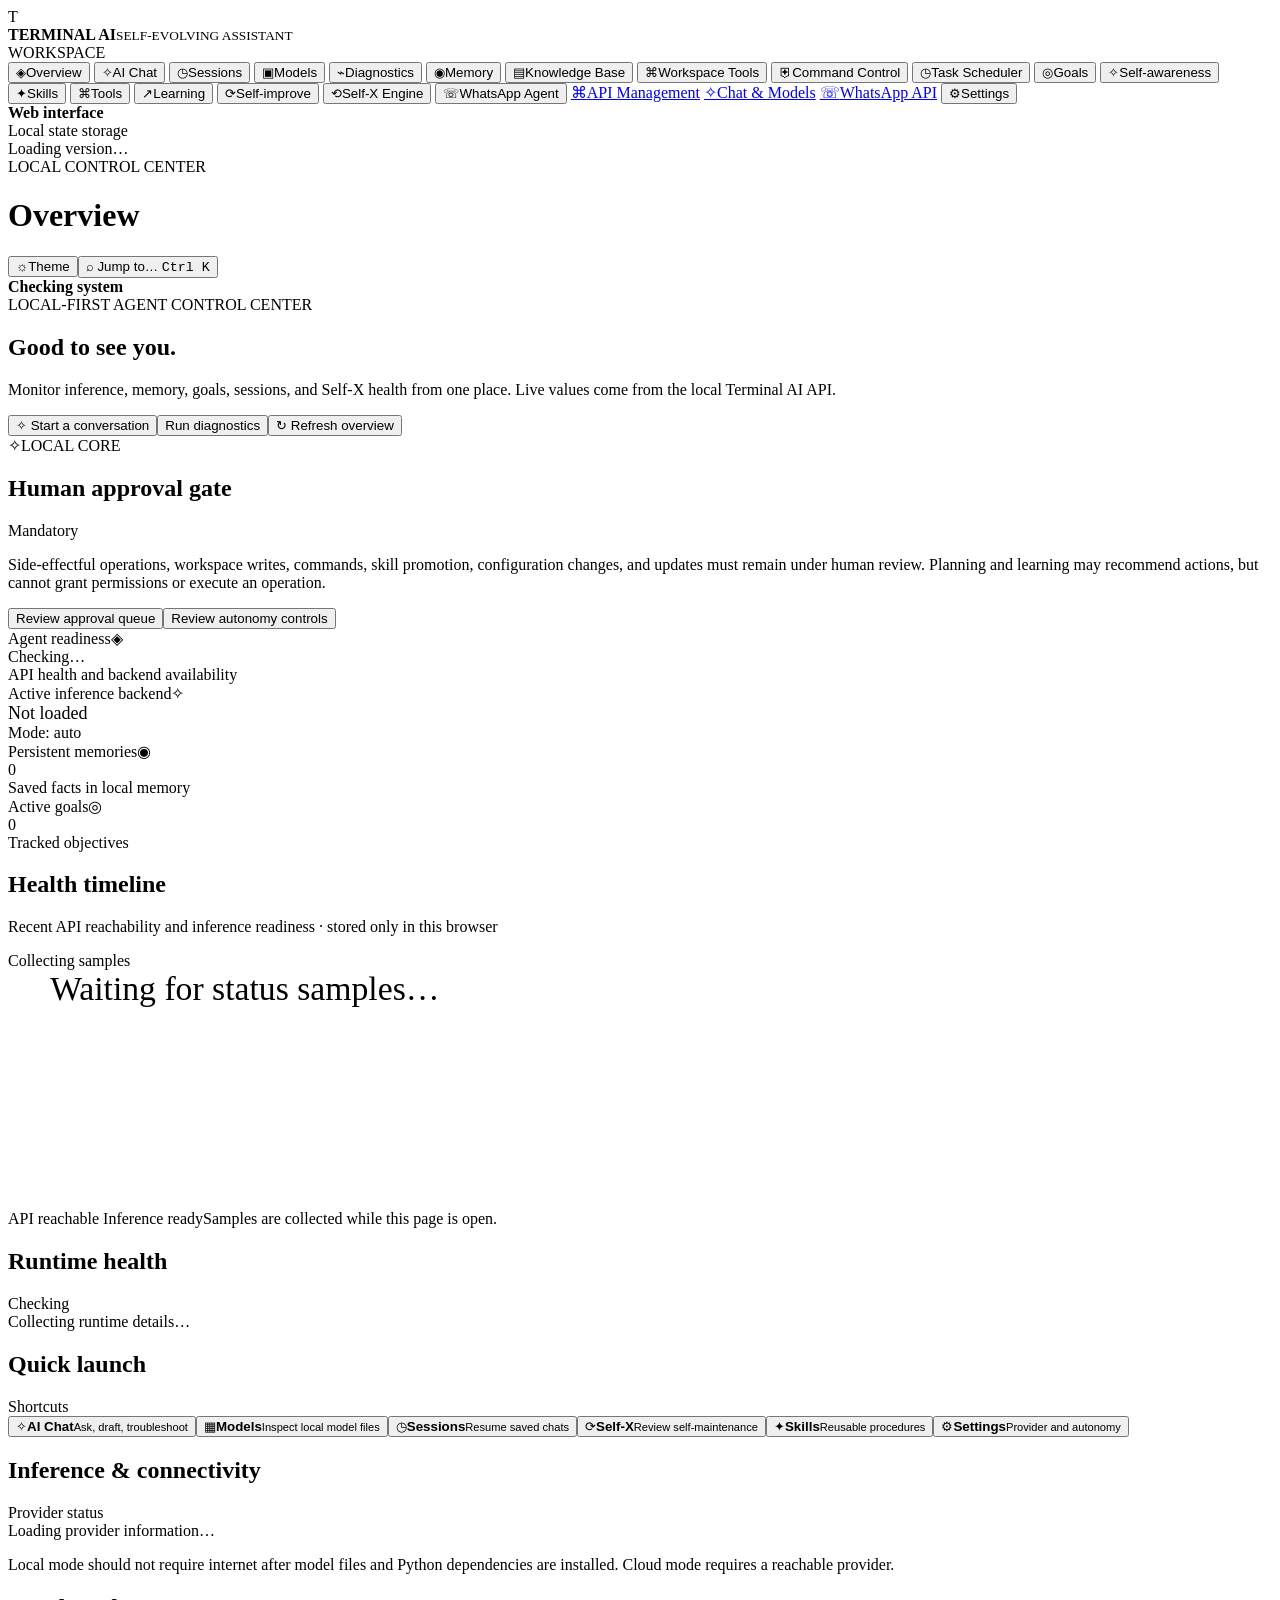
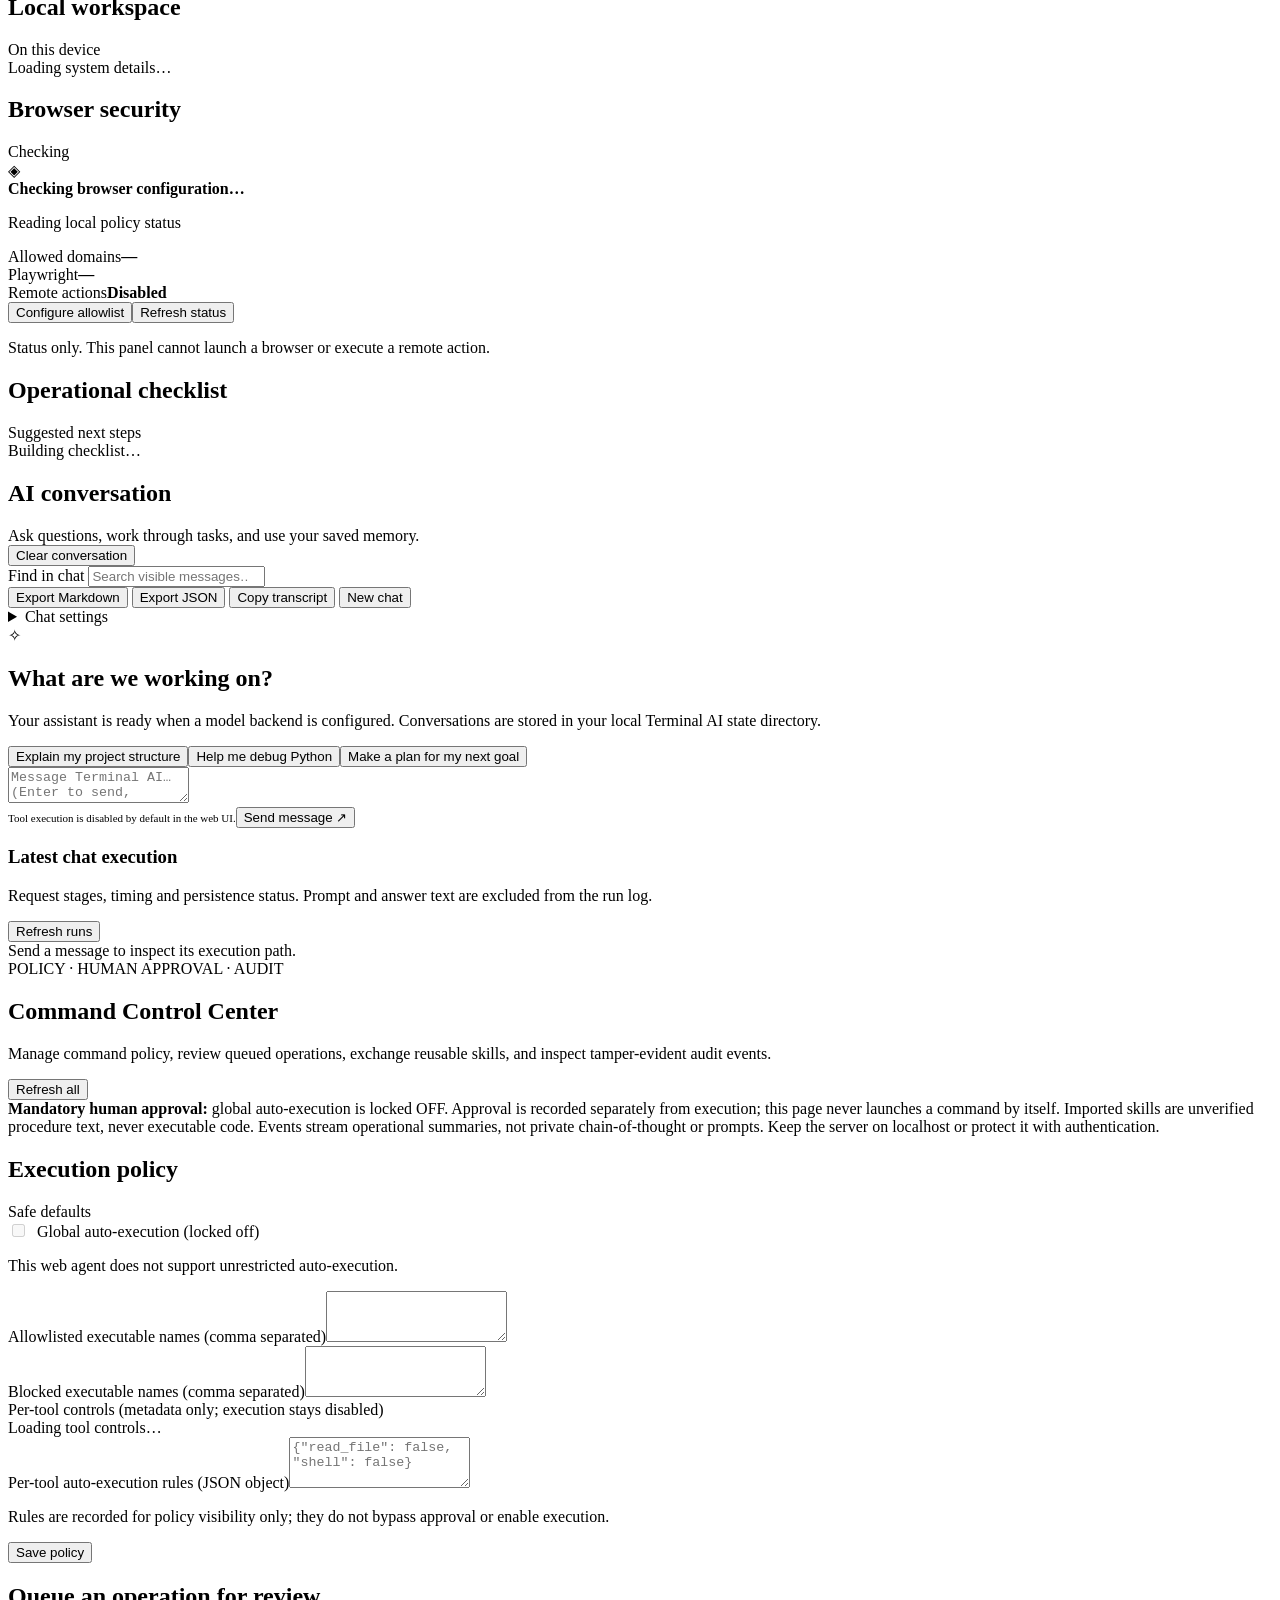
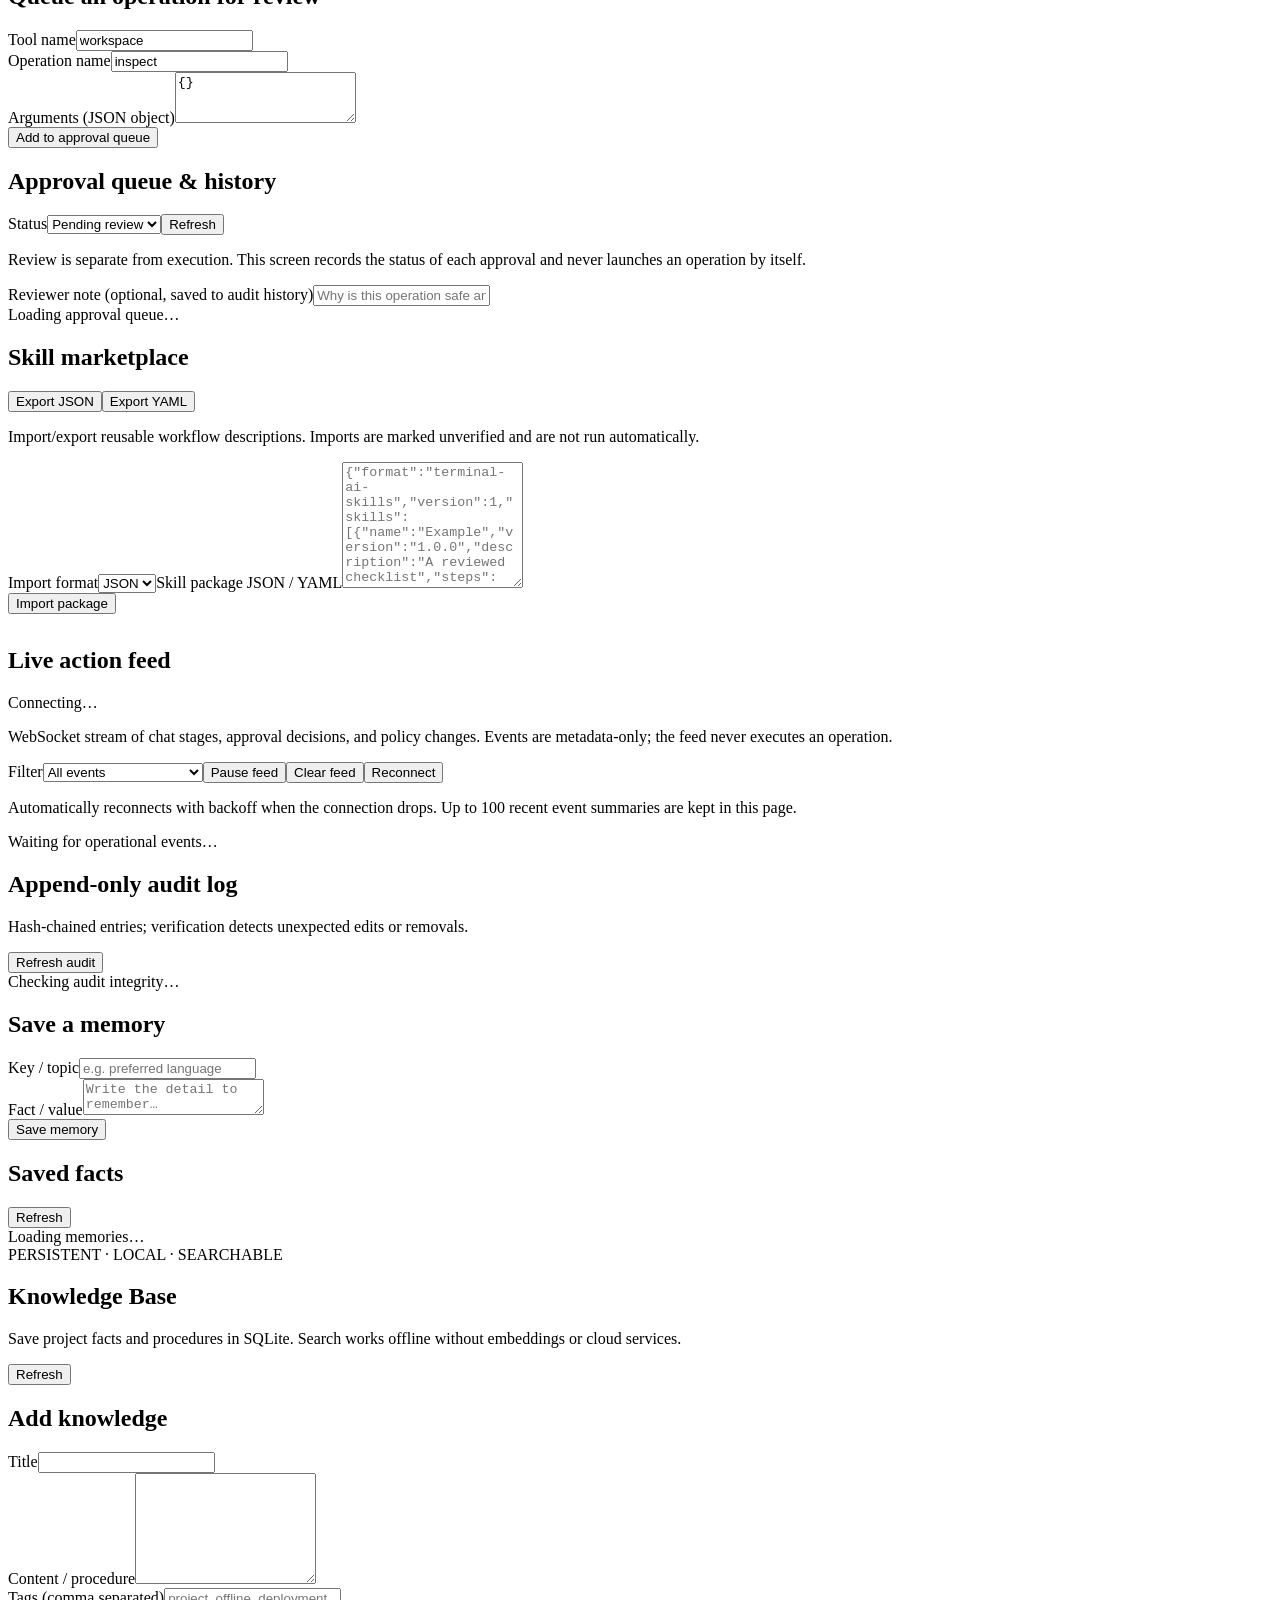
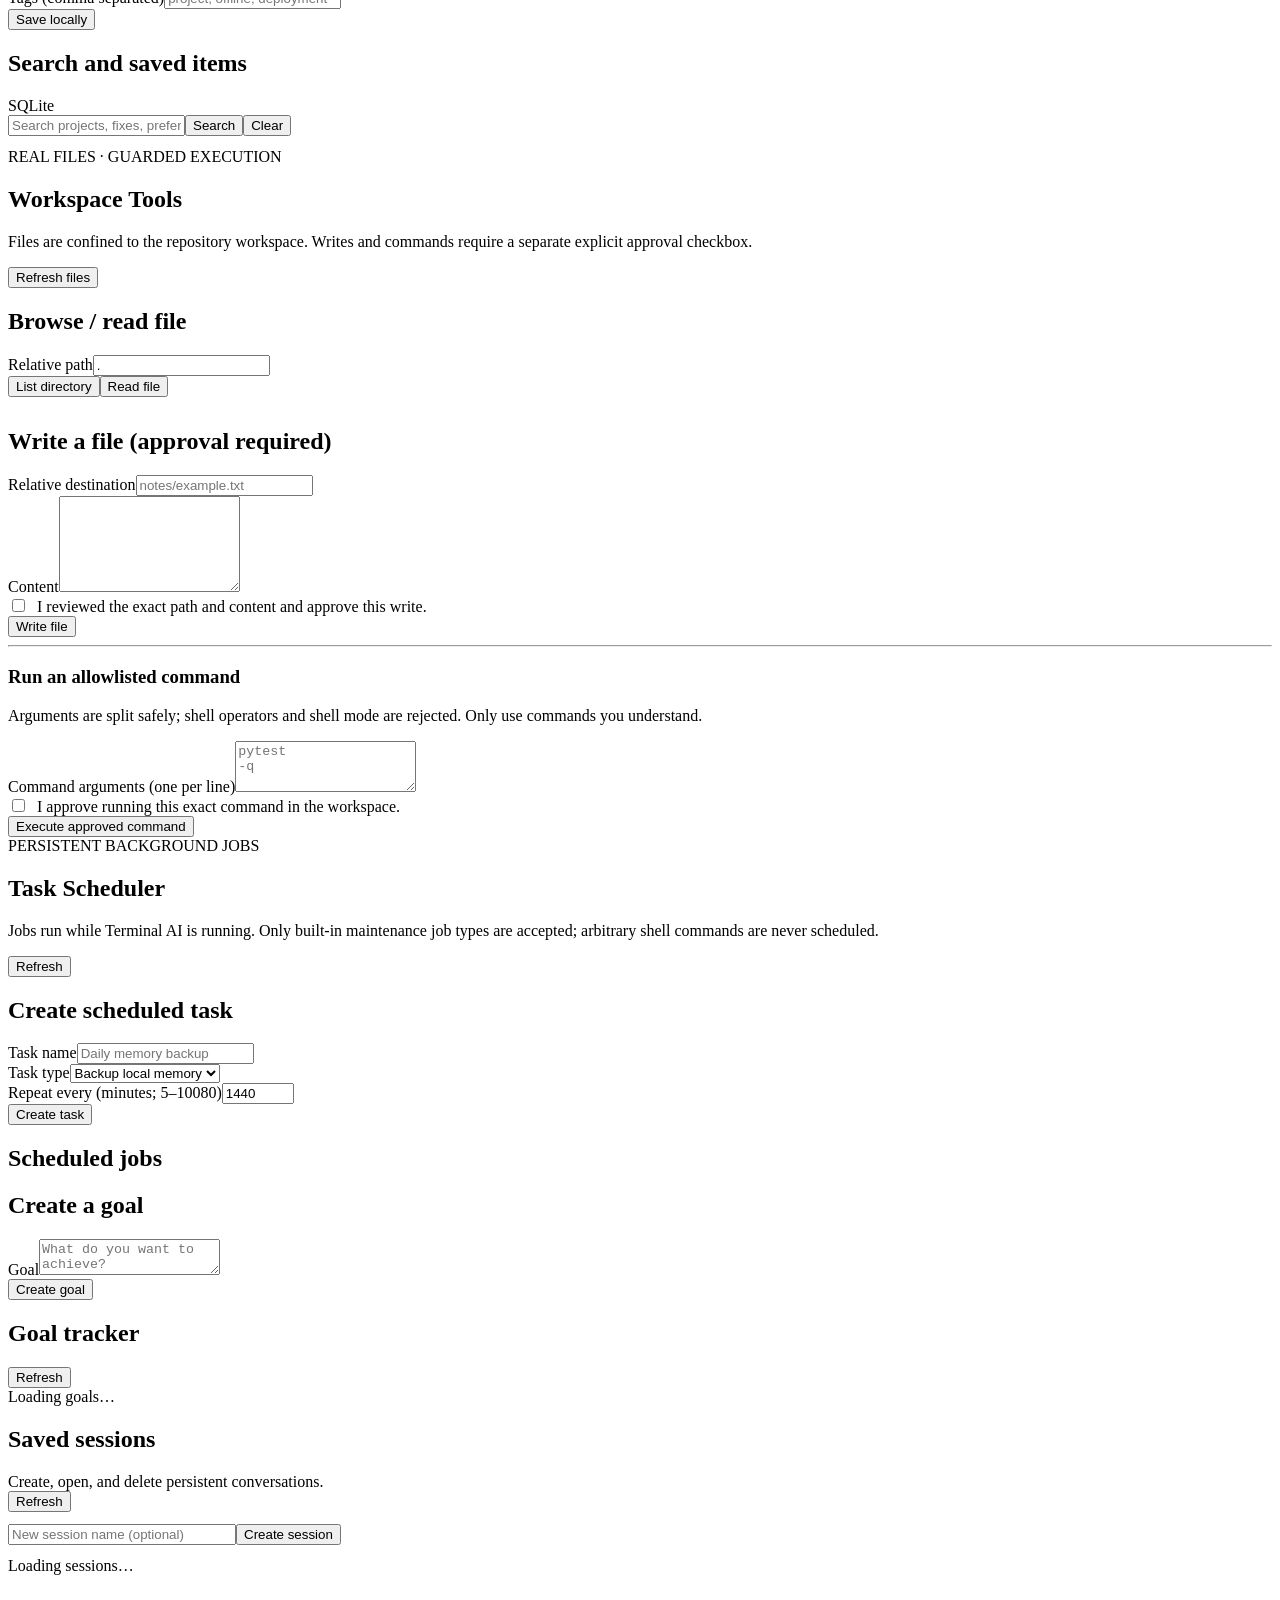
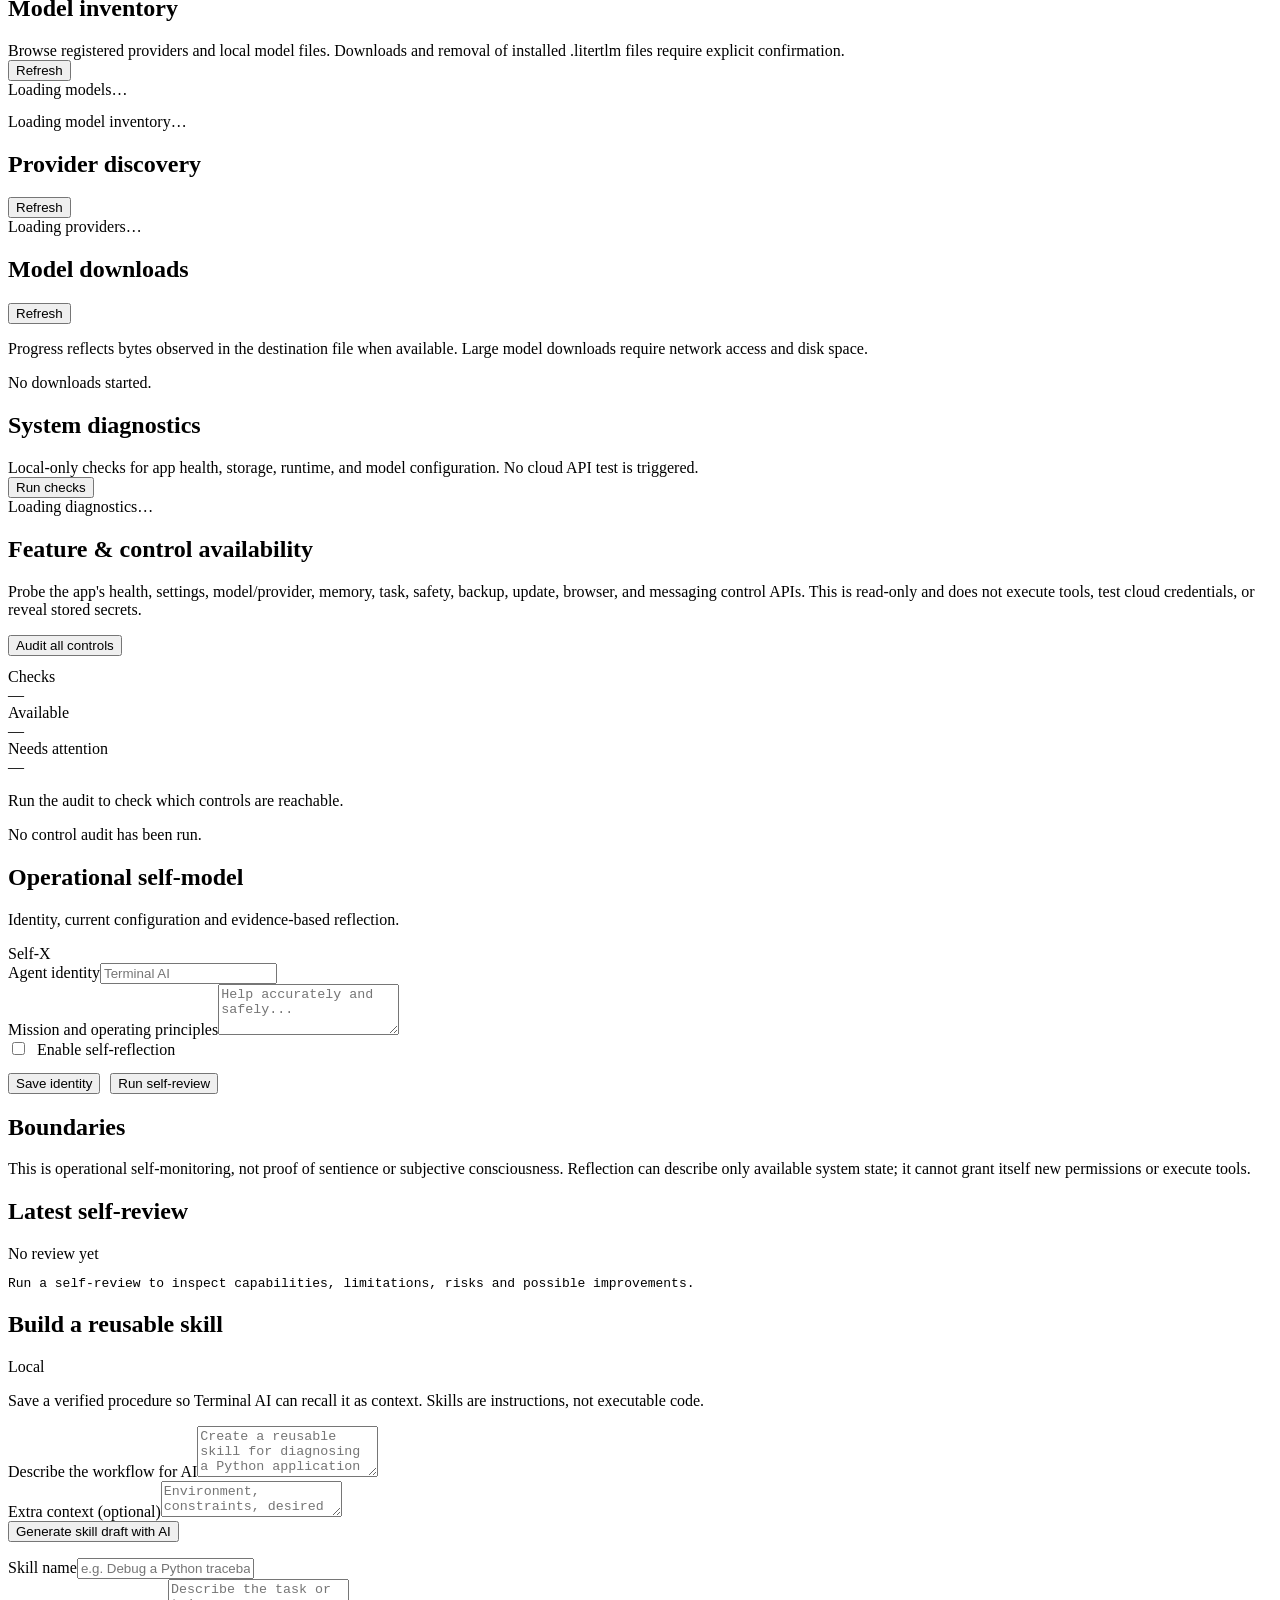
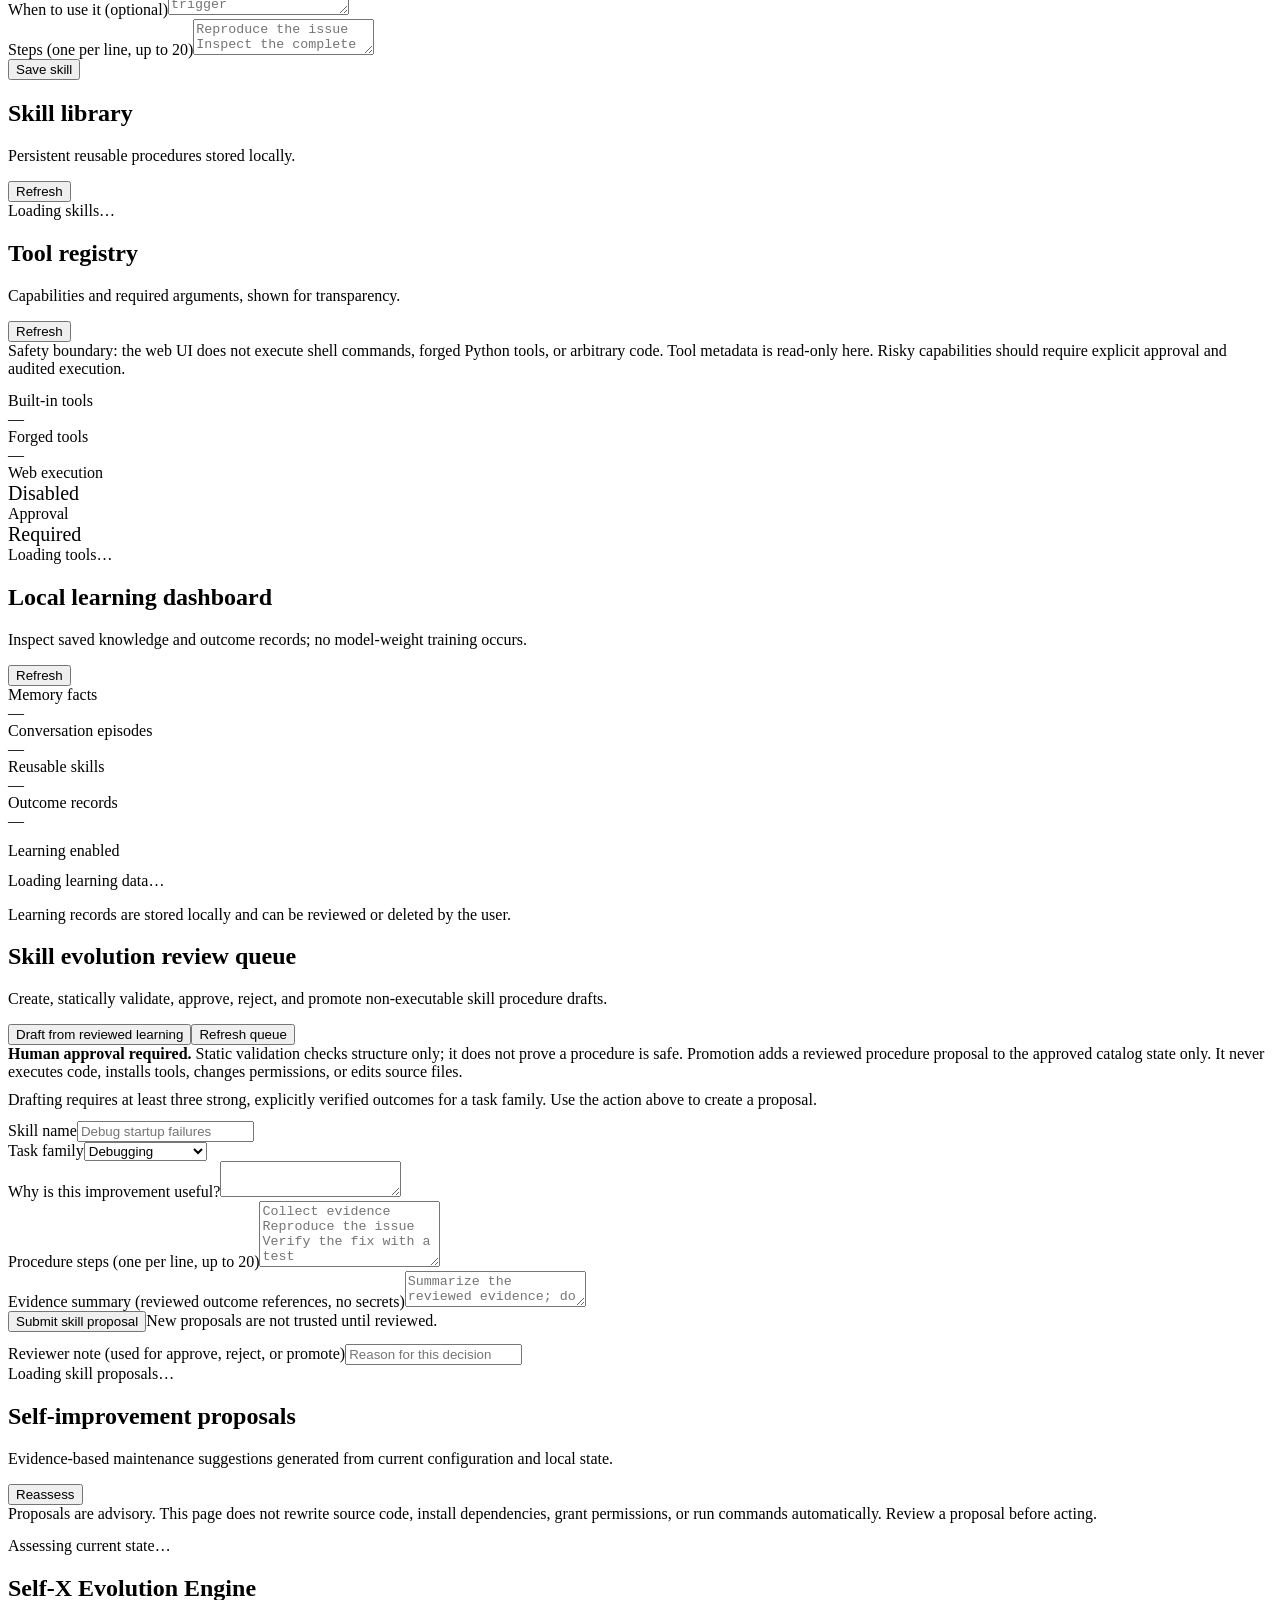
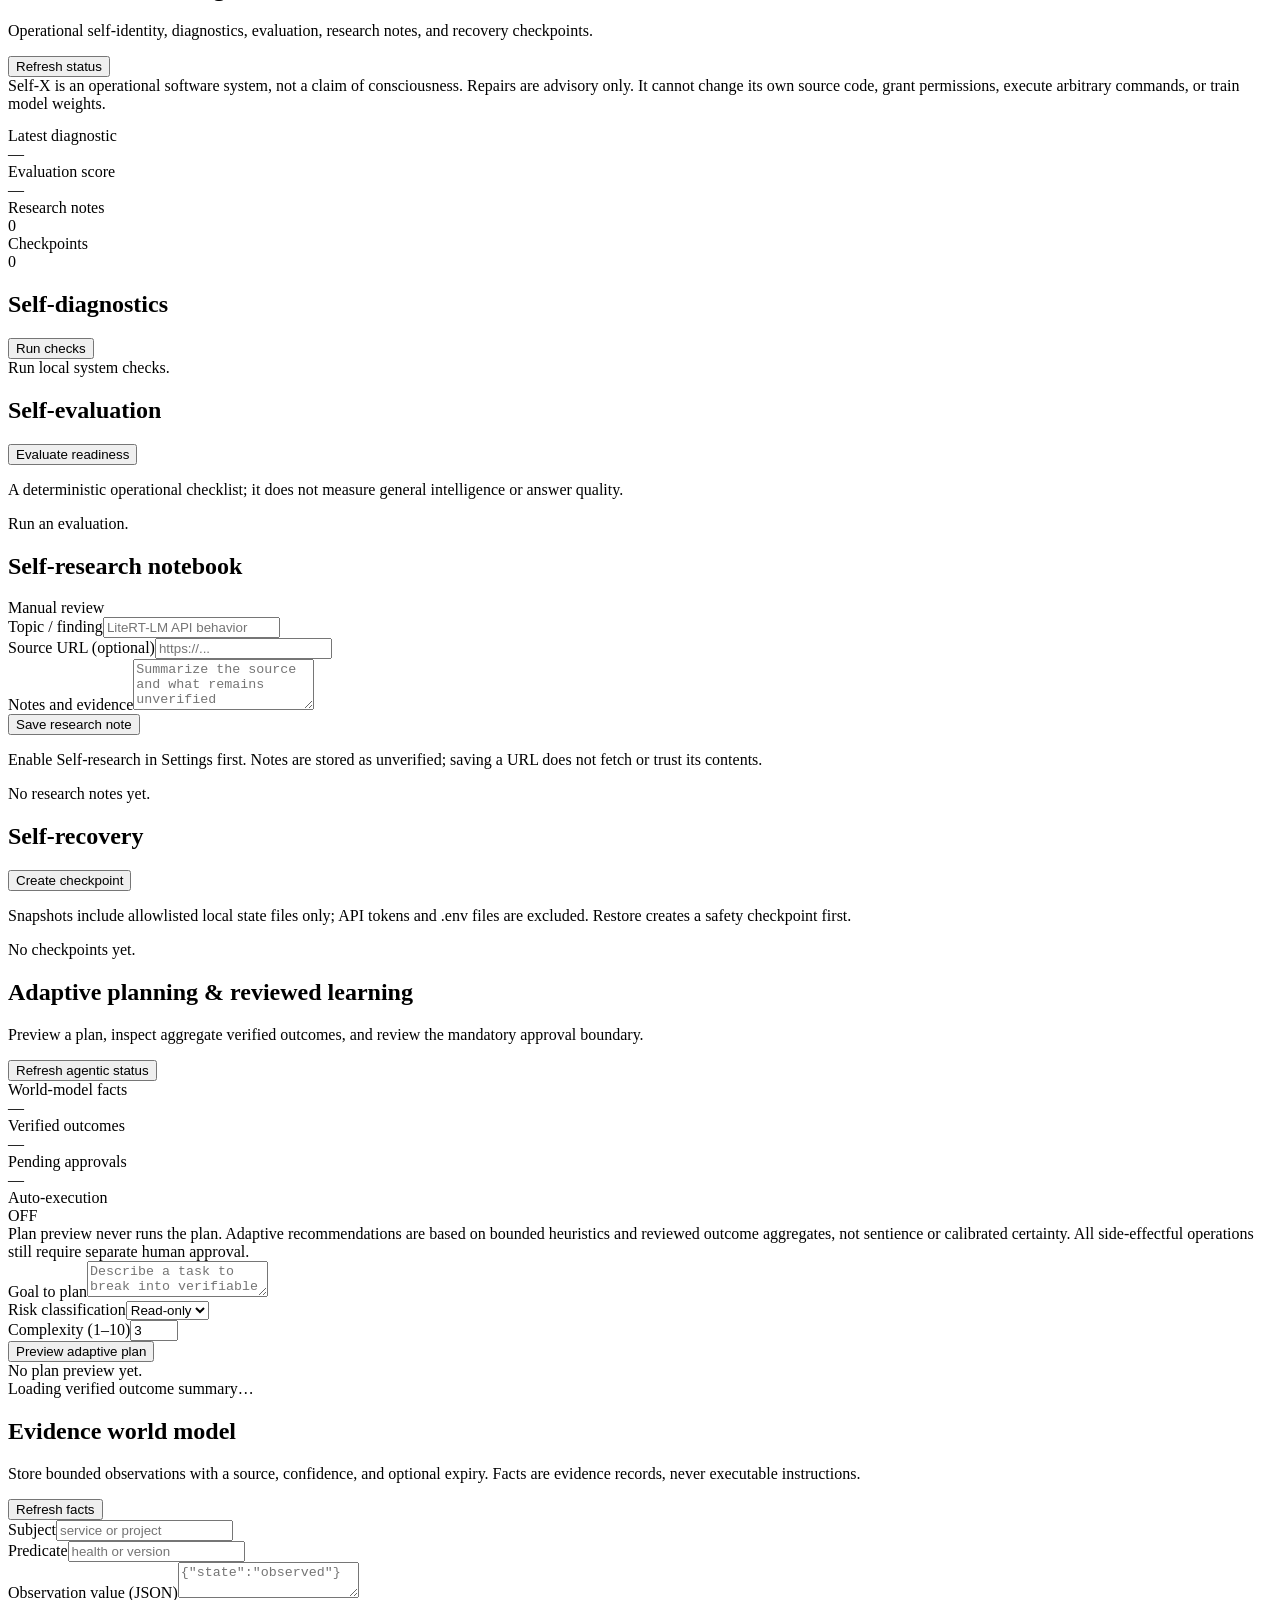
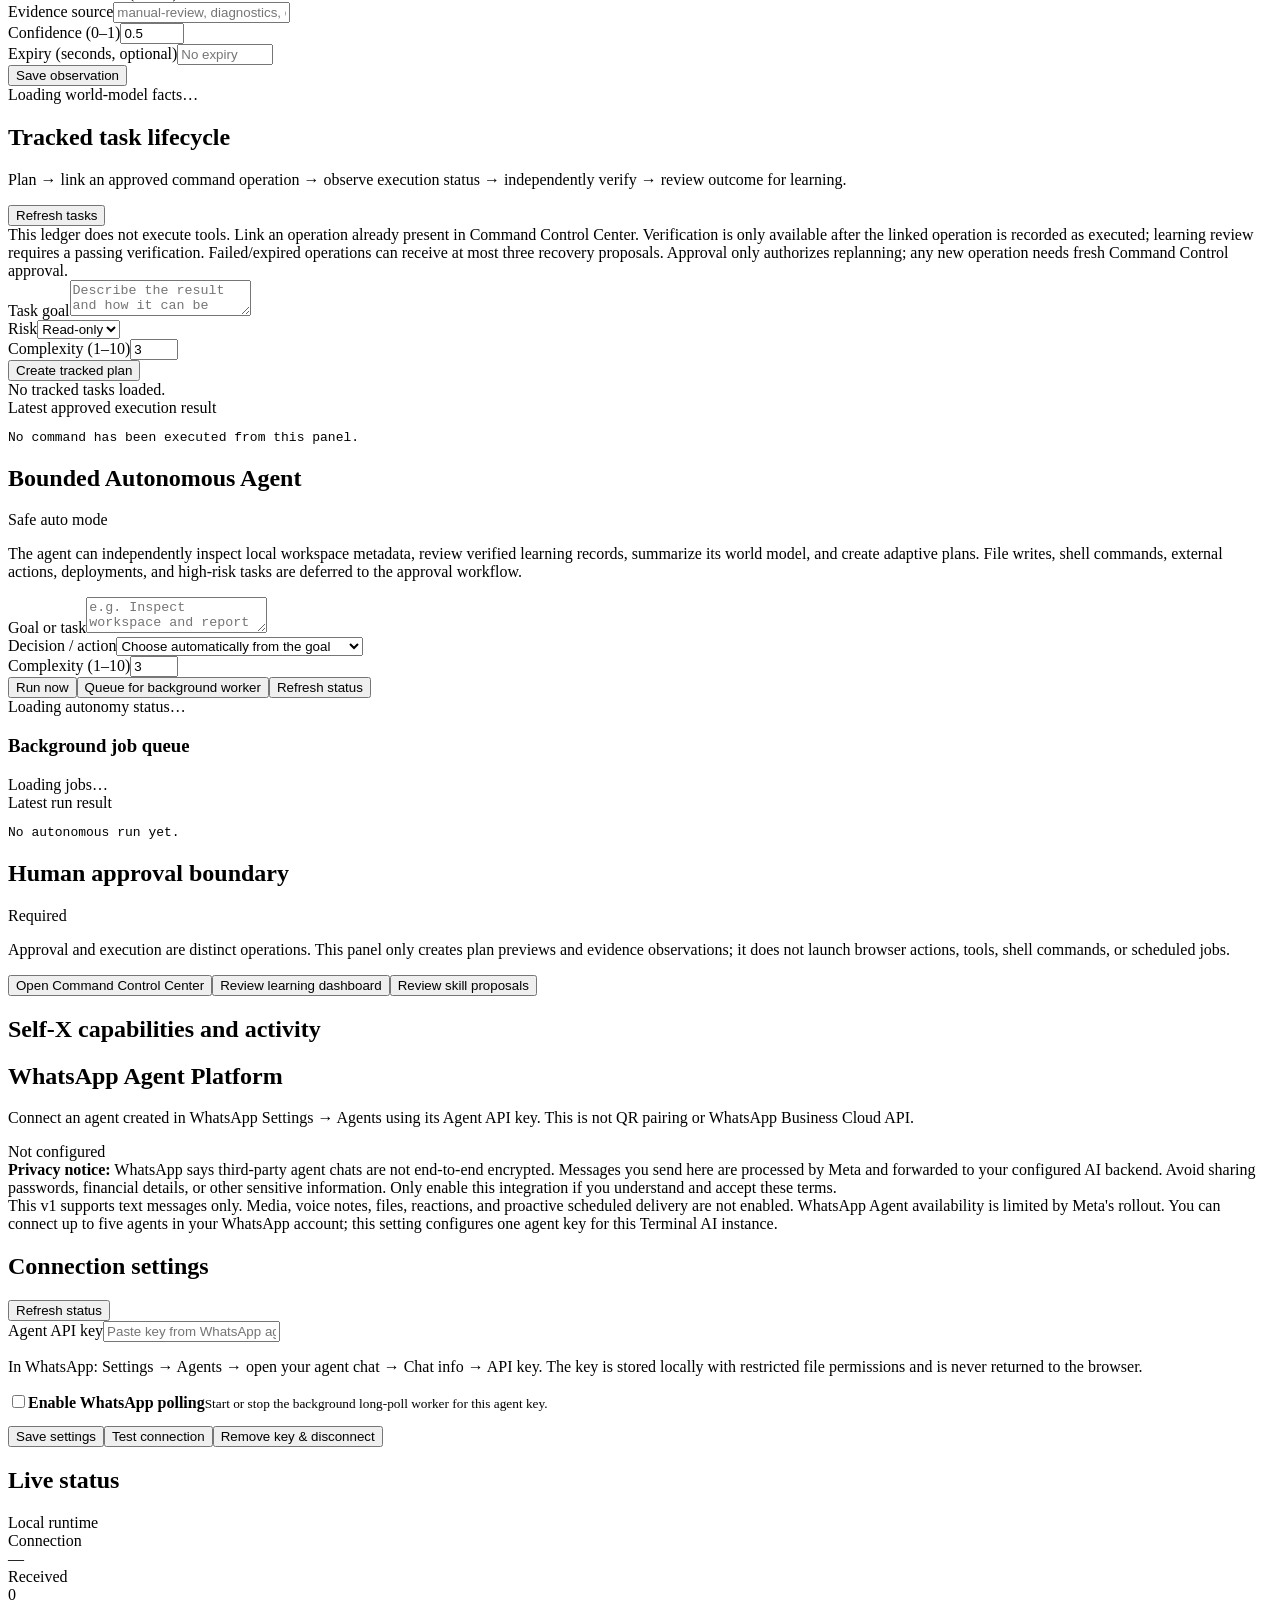
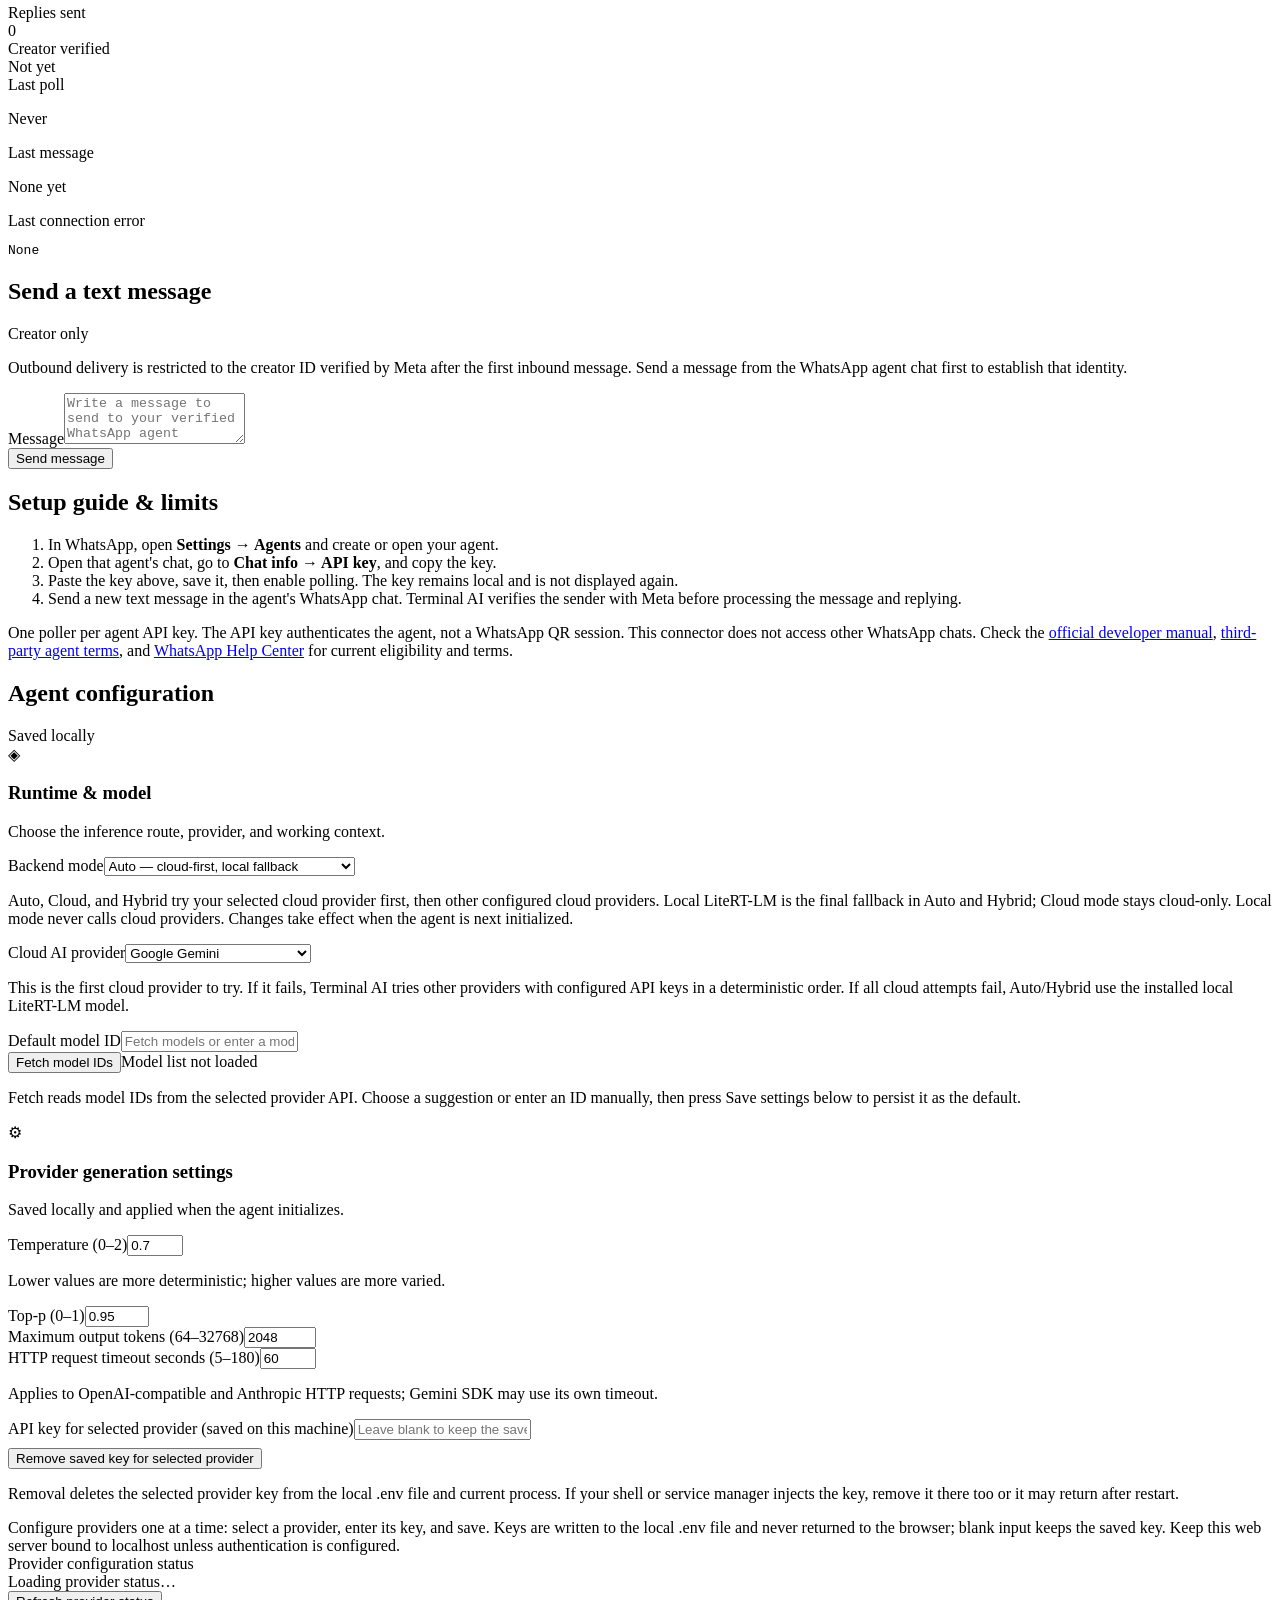
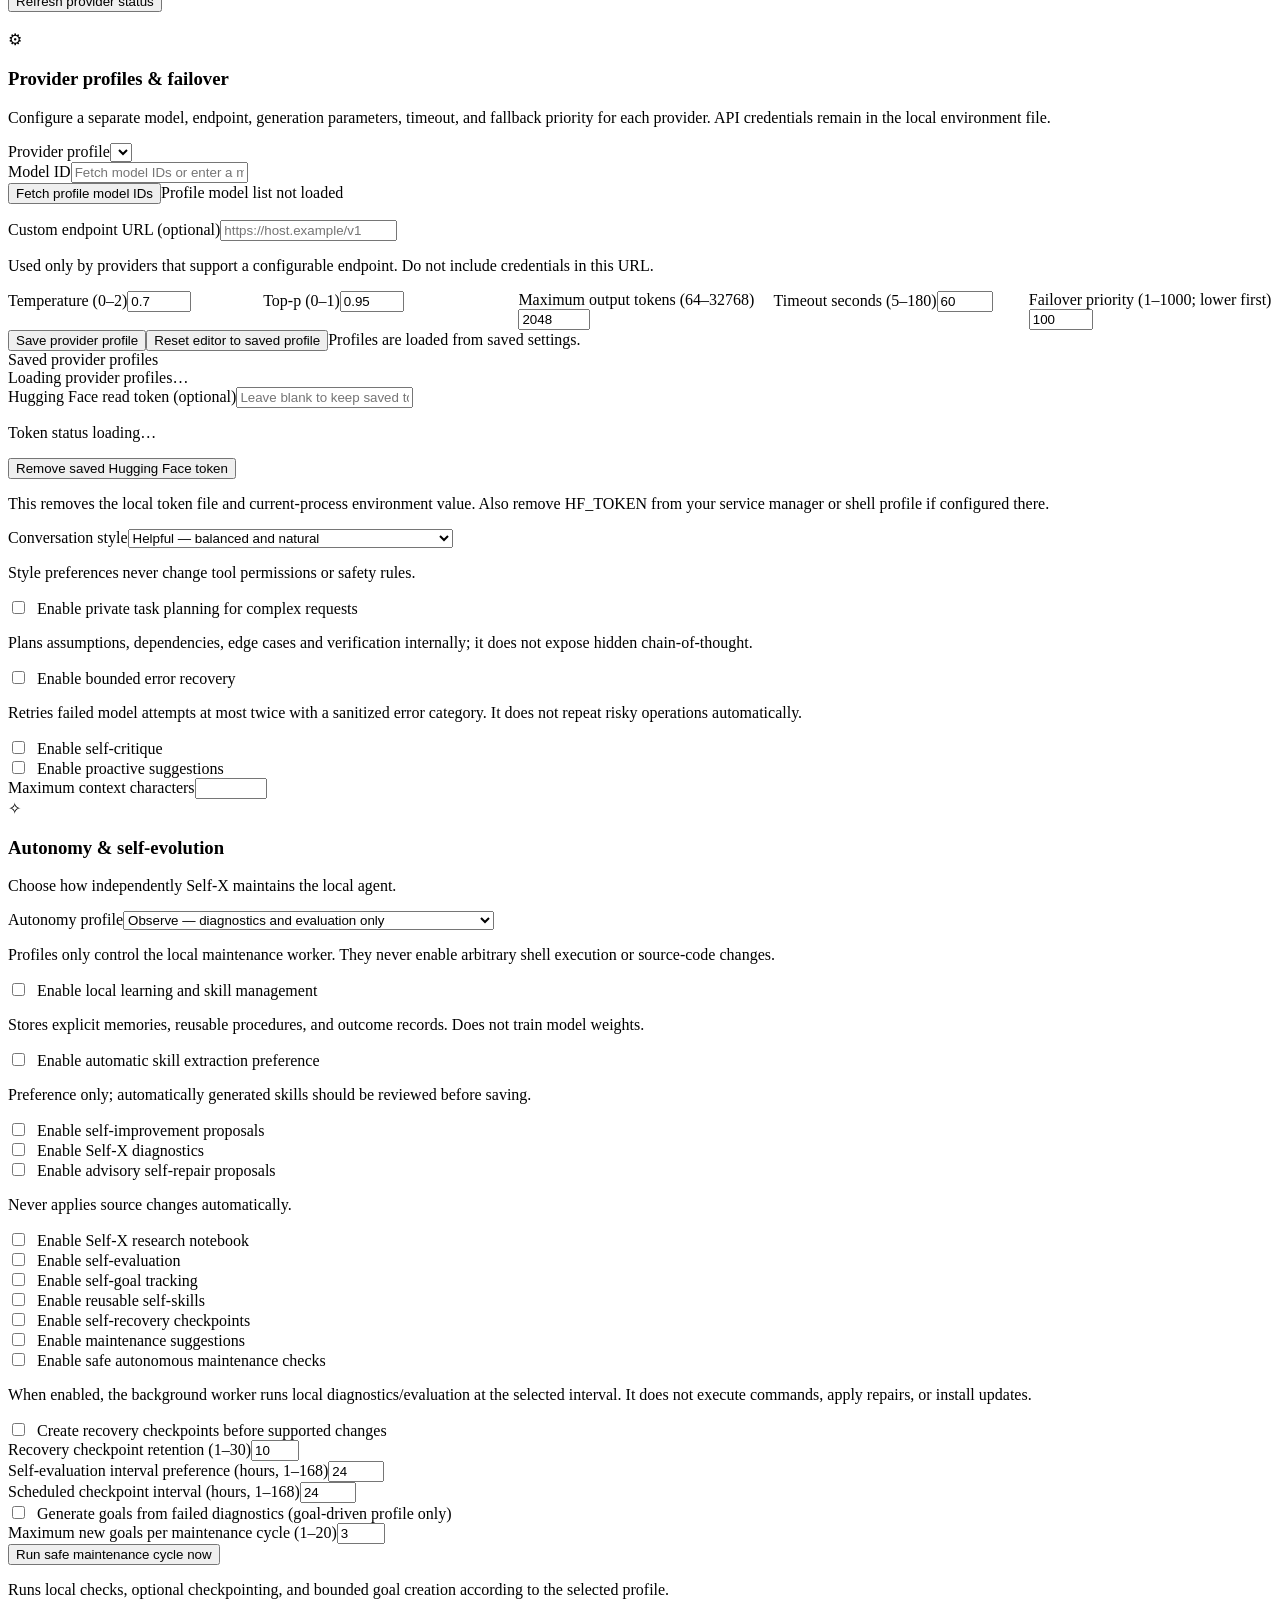
==== commit 163619d4: "Add controls for the live action feed" ====
--- a/web/index.html
+++ b/web/index.html
@@ -128,7 +128,7 @@
         <div class="field"><label for="control-skills-format">Import format</label><select id="control-skills-format"><option value="json">JSON</option><option value="yaml">YAML</option></select><label for="control-skills-json">Skill package JSON / YAML</label><textarea id="control-skills-json" rows="8" placeholder='{"format":"terminal-ai-skills","version":1,"skills":[{"name":"Example","version":"1.0.0","description":"A reviewed checklist","steps":["Inspect inputs","Validate results"]}]}'></textarea></div>
         <button class="btn primary" id="control-skills-import">Import package</button><div id="control-skills-error" class="error"></div><pre id="control-skills-result" class="reflection" style="white-space:pre-wrap;max-height:180px;overflow:auto"></pre>
       </article>
-      <article class="card span-6"><div class="card-head"><h2>Live action feed</h2><span class="badge" id="control-live-status">Connecting…</span></div><p class="muted">WebSocket stream of chat stages, approval decisions, and policy changes.</p><div class="list" id="control-live-feed" aria-live="polite"><div class="empty">Waiting for operational events…</div></div></article>
+      <article class="card span-6"><div class="card-head"><h2>Live action feed</h2><span class="badge" id="control-live-status" role="status" aria-live="polite">Connecting…</span></div><p class="muted">WebSocket stream of chat stages, approval decisions, and policy changes. Events are metadata-only; the feed never executes an operation.</p><div class="row control-feed-toolbar" style="gap:8px;flex-wrap:wrap;margin-bottom:10px"><label for="control-live-filter" class="muted">Filter</label><select id="control-live-filter"><option value="all">All events</option><option value="approval">Approvals & operations</option><option value="policy">Policy changes</option><option value="chat">Chat activity</option><option value="autonomy">Autonomy jobs</option><option value="other">Other events</option></select><button class="btn" id="control-live-pause" type="button" aria-pressed="false">Pause feed</button><button class="btn" id="control-live-clear" type="button">Clear feed</button><button class="btn" id="control-live-reconnect" type="button">Reconnect</button></div><p class="muted" id="control-live-help">Automatically reconnects with backoff when the connection drops. Up to 100 recent event summaries are kept in this page.</p><div class="list" id="control-live-feed" aria-live="polite" aria-relevant="additions text"><div class="empty">Waiting for operational events…</div></div></article>
       <article class="card span-12"><div class="card-head"><div><h2>Append-only audit log</h2><p class="muted">Hash-chained entries; verification detects unexpected edits or removals.</p></div><button class="btn" id="control-audit-refresh">Refresh audit</button></div><div id="control-audit-integrity" class="notice">Checking audit integrity…</div><div class="list" id="feature-control-audit-list"></div></article>
     </div>
   </section>
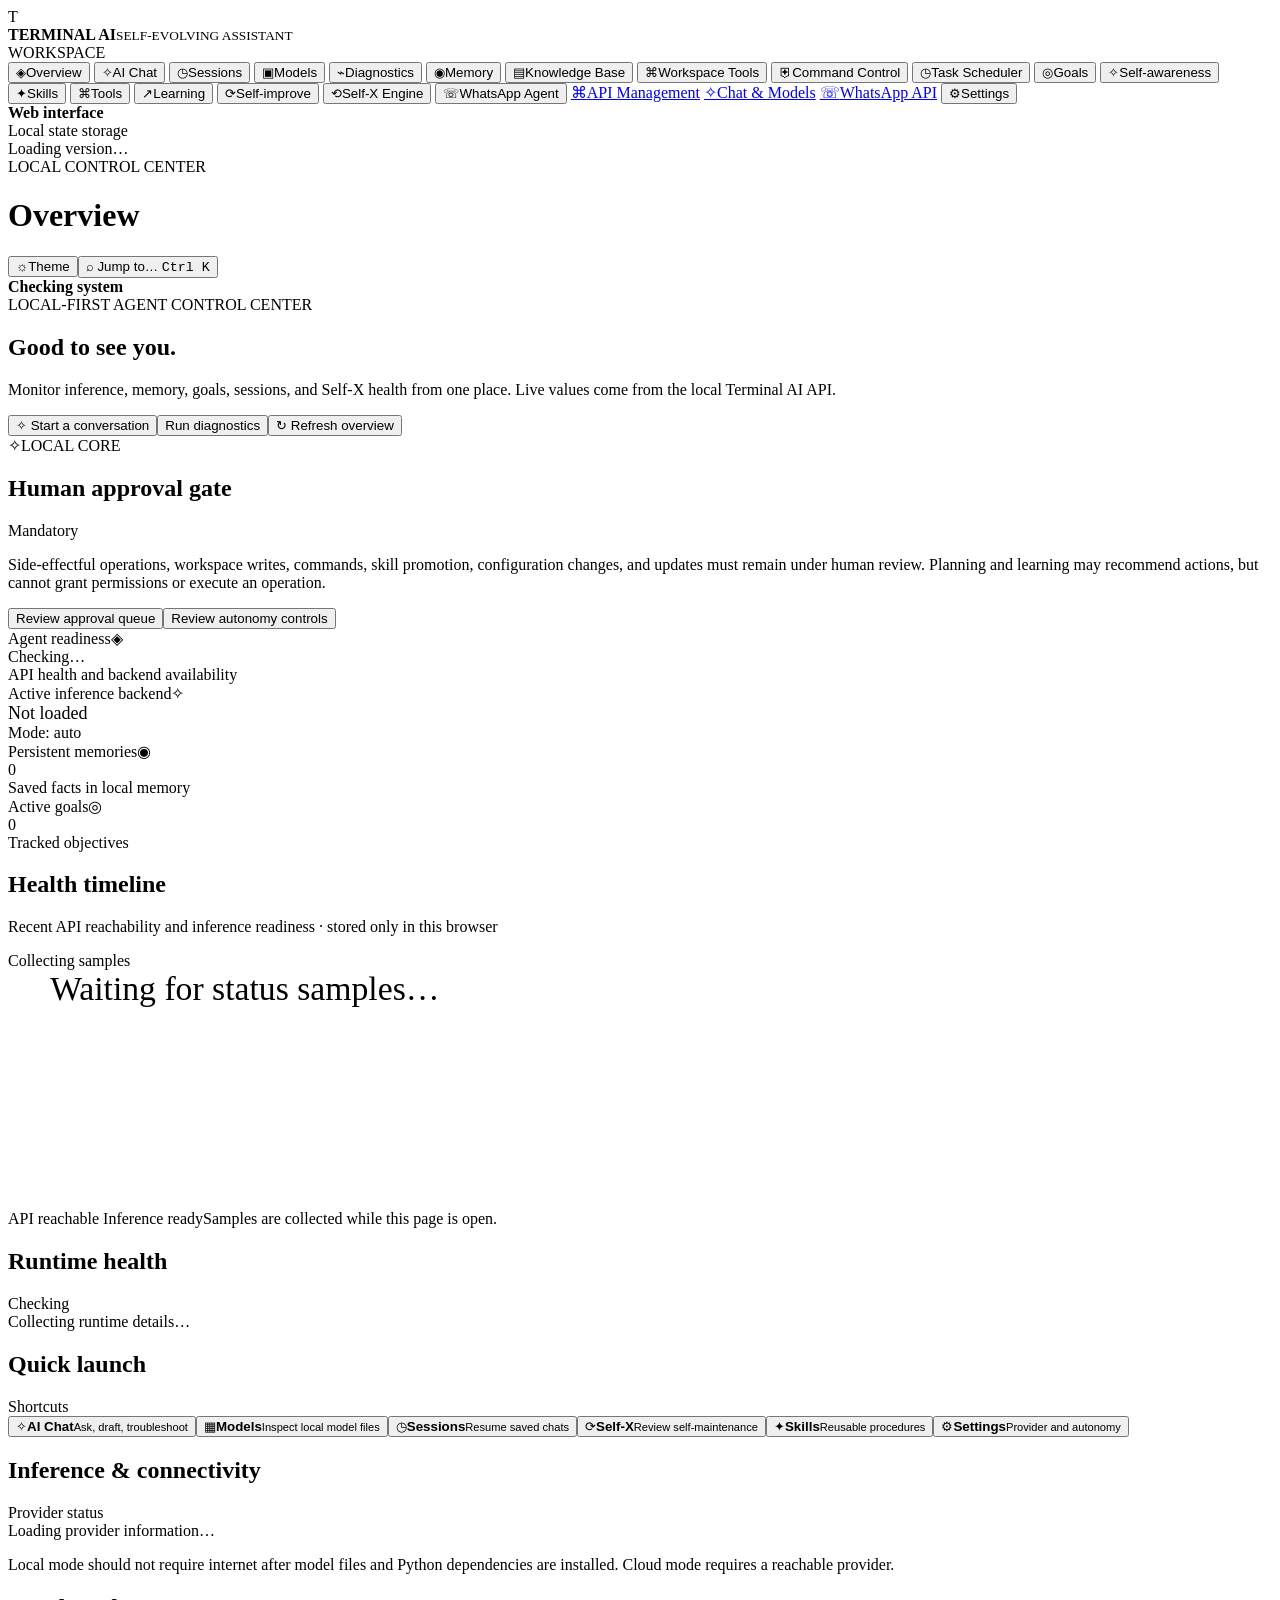
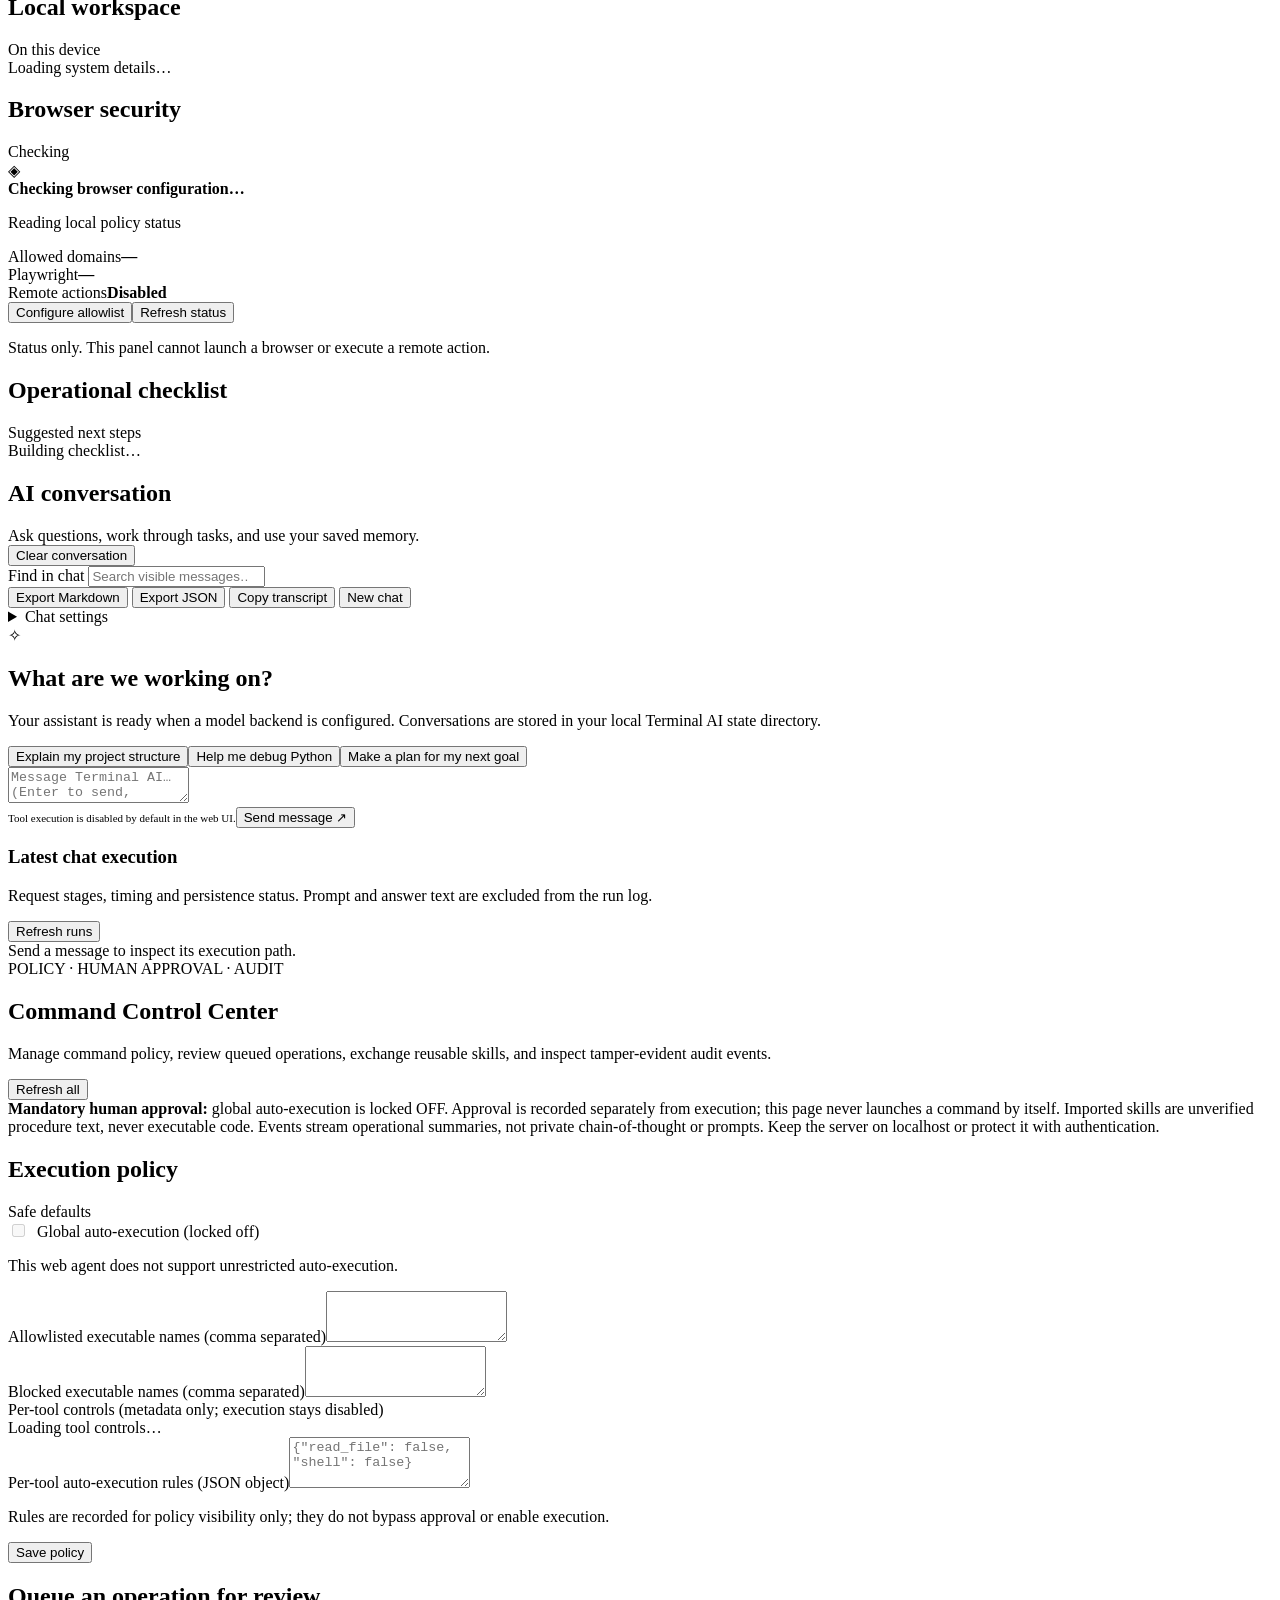
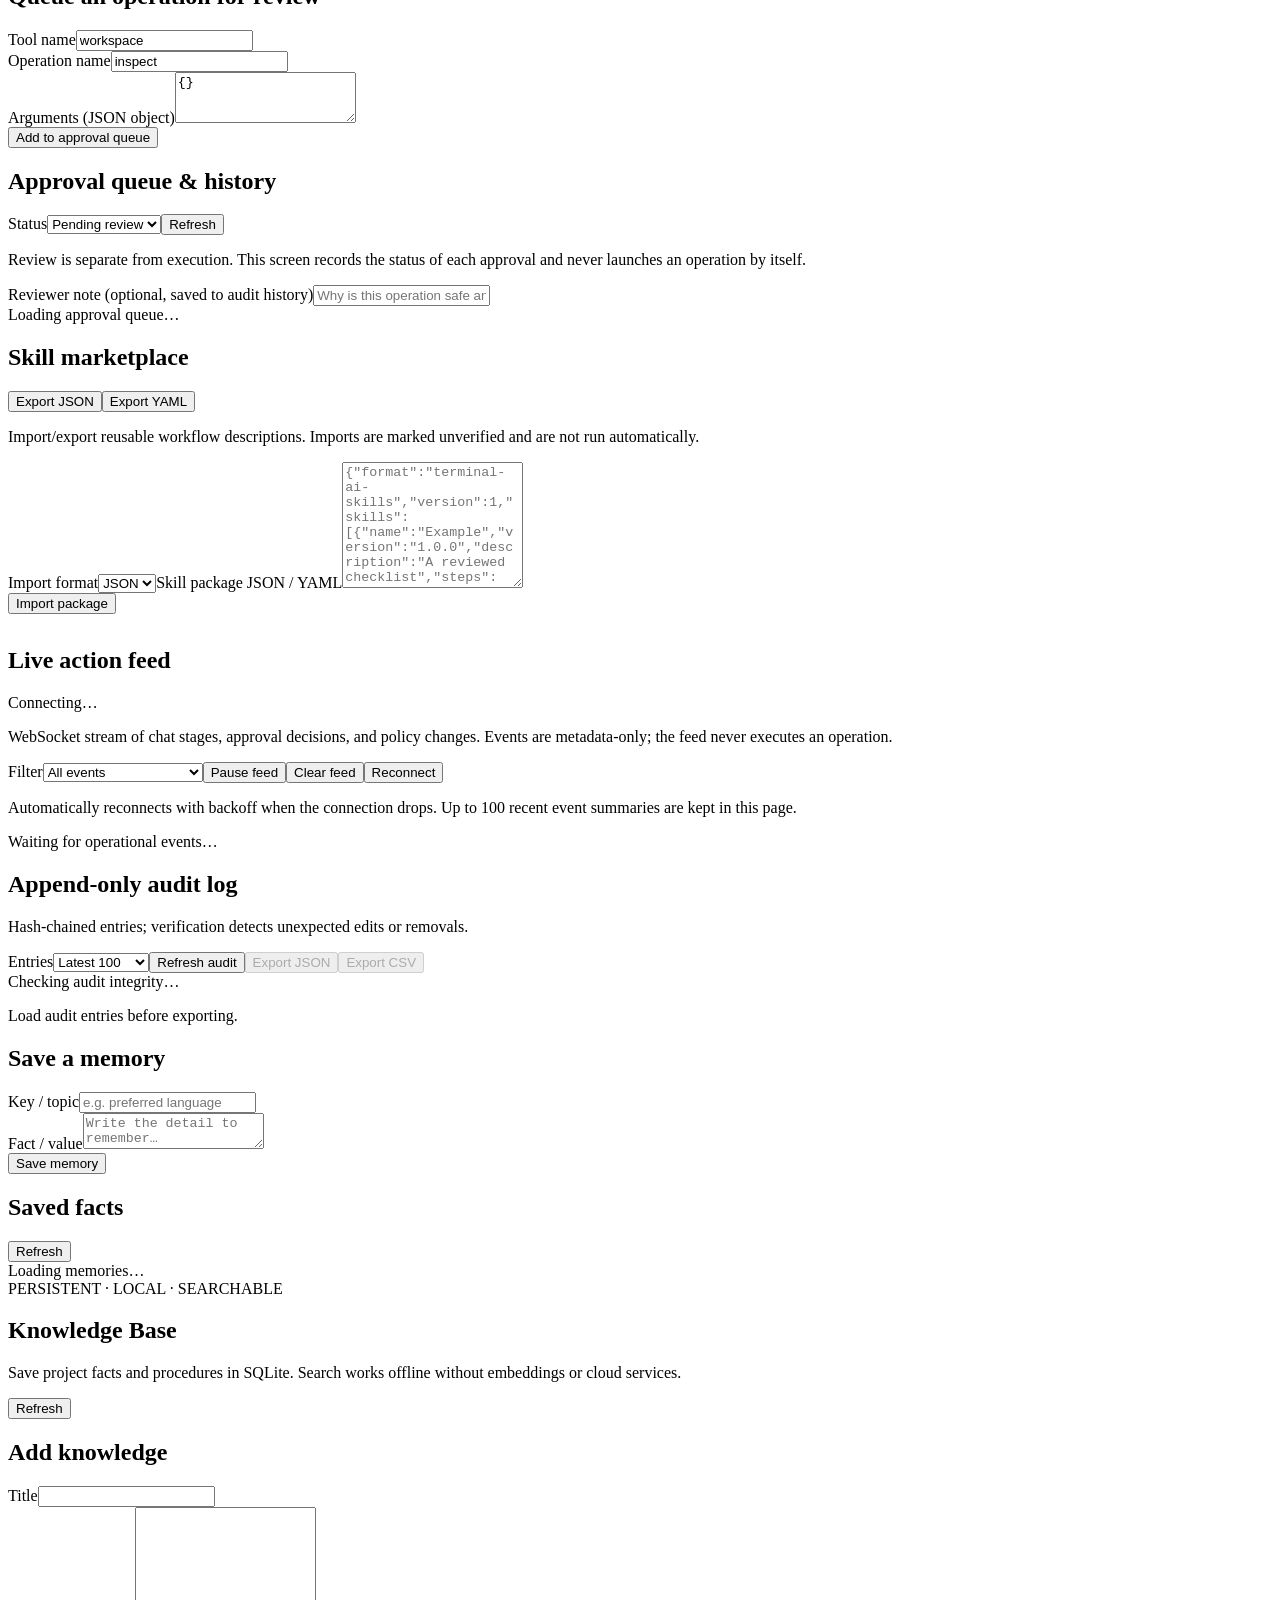
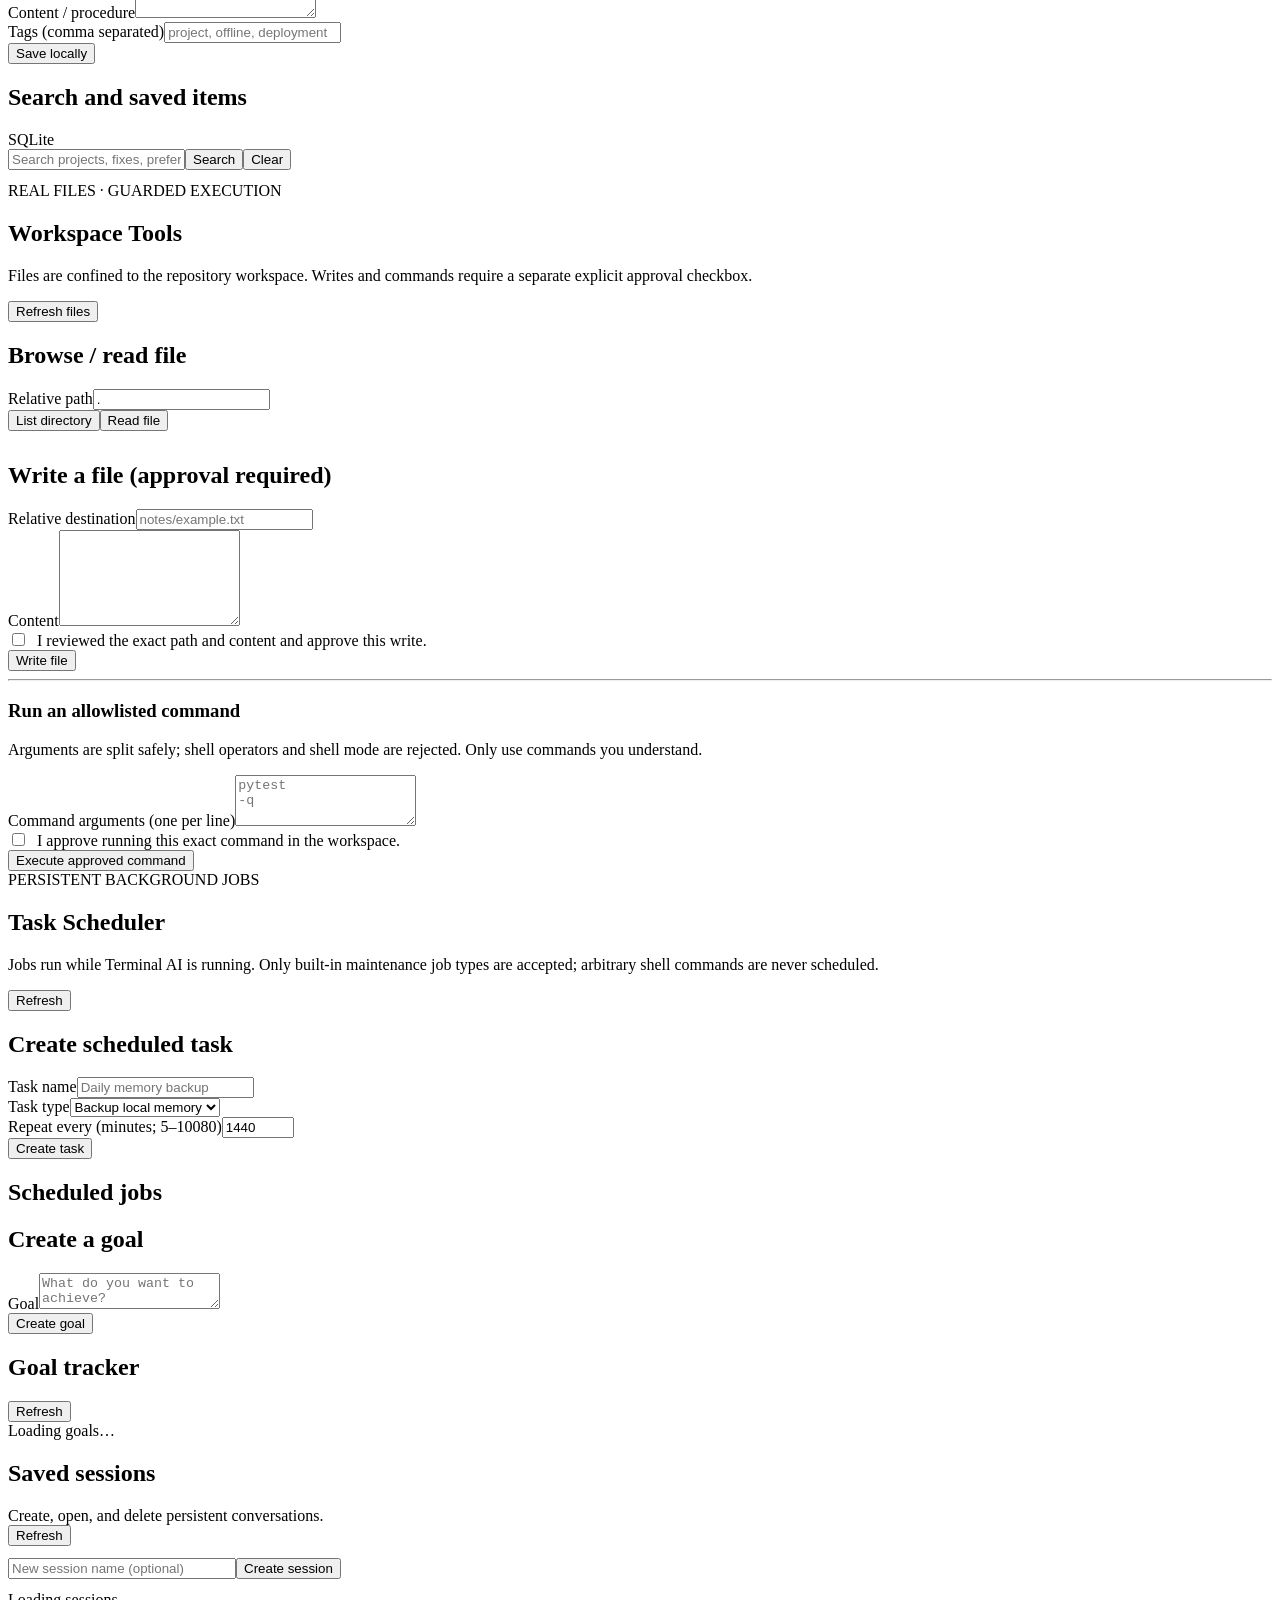
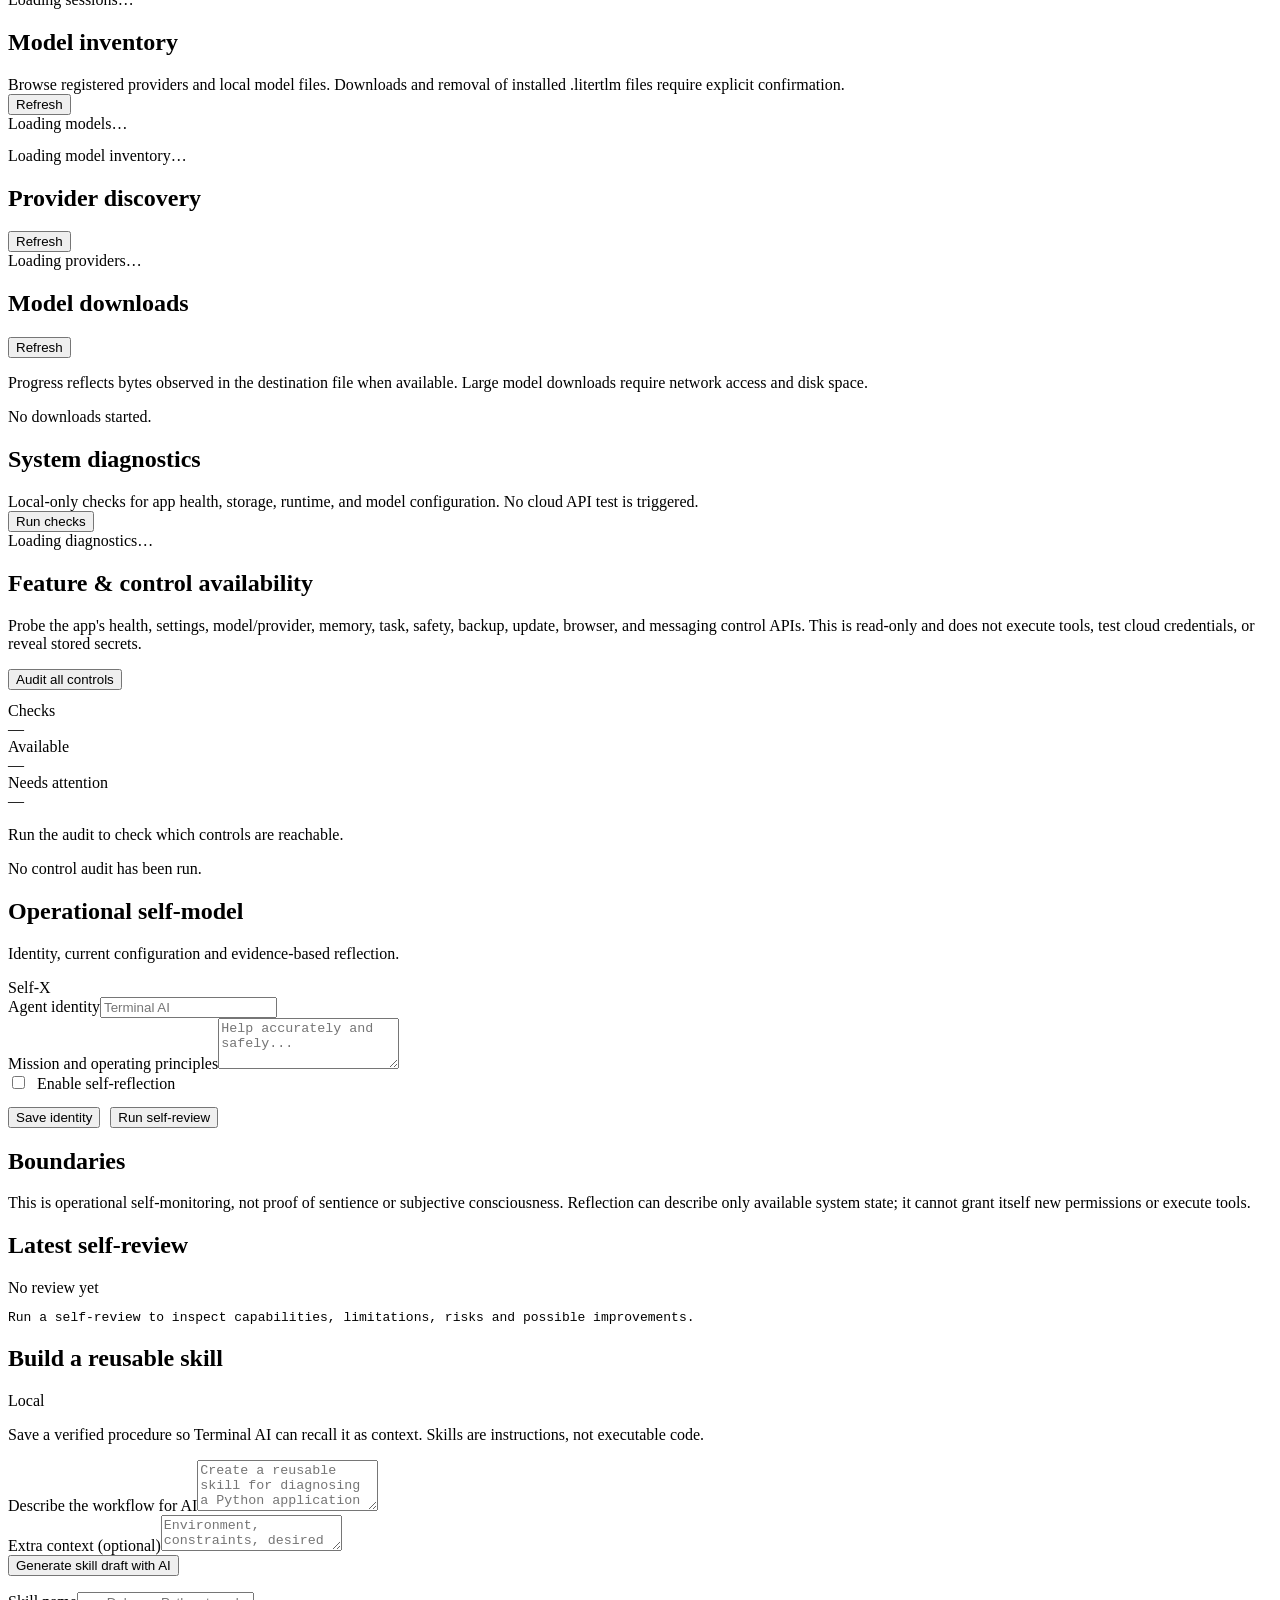
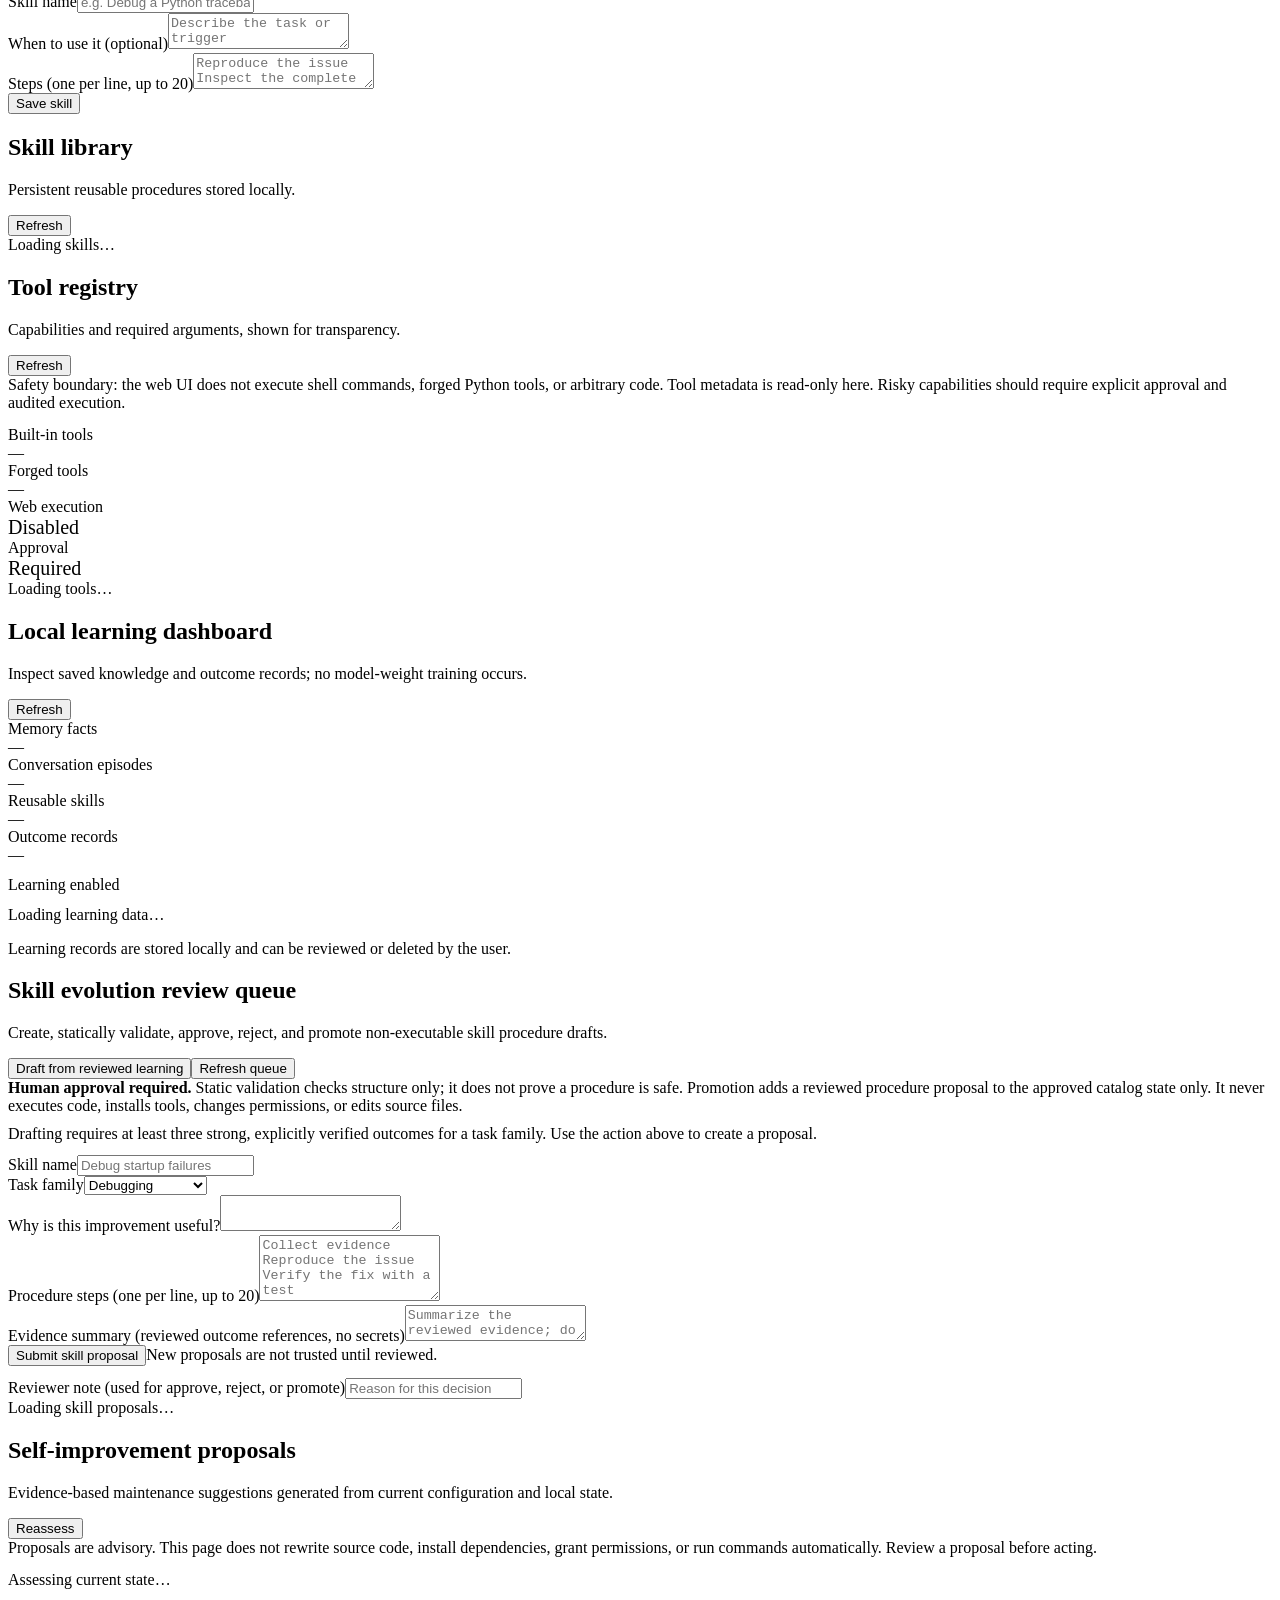
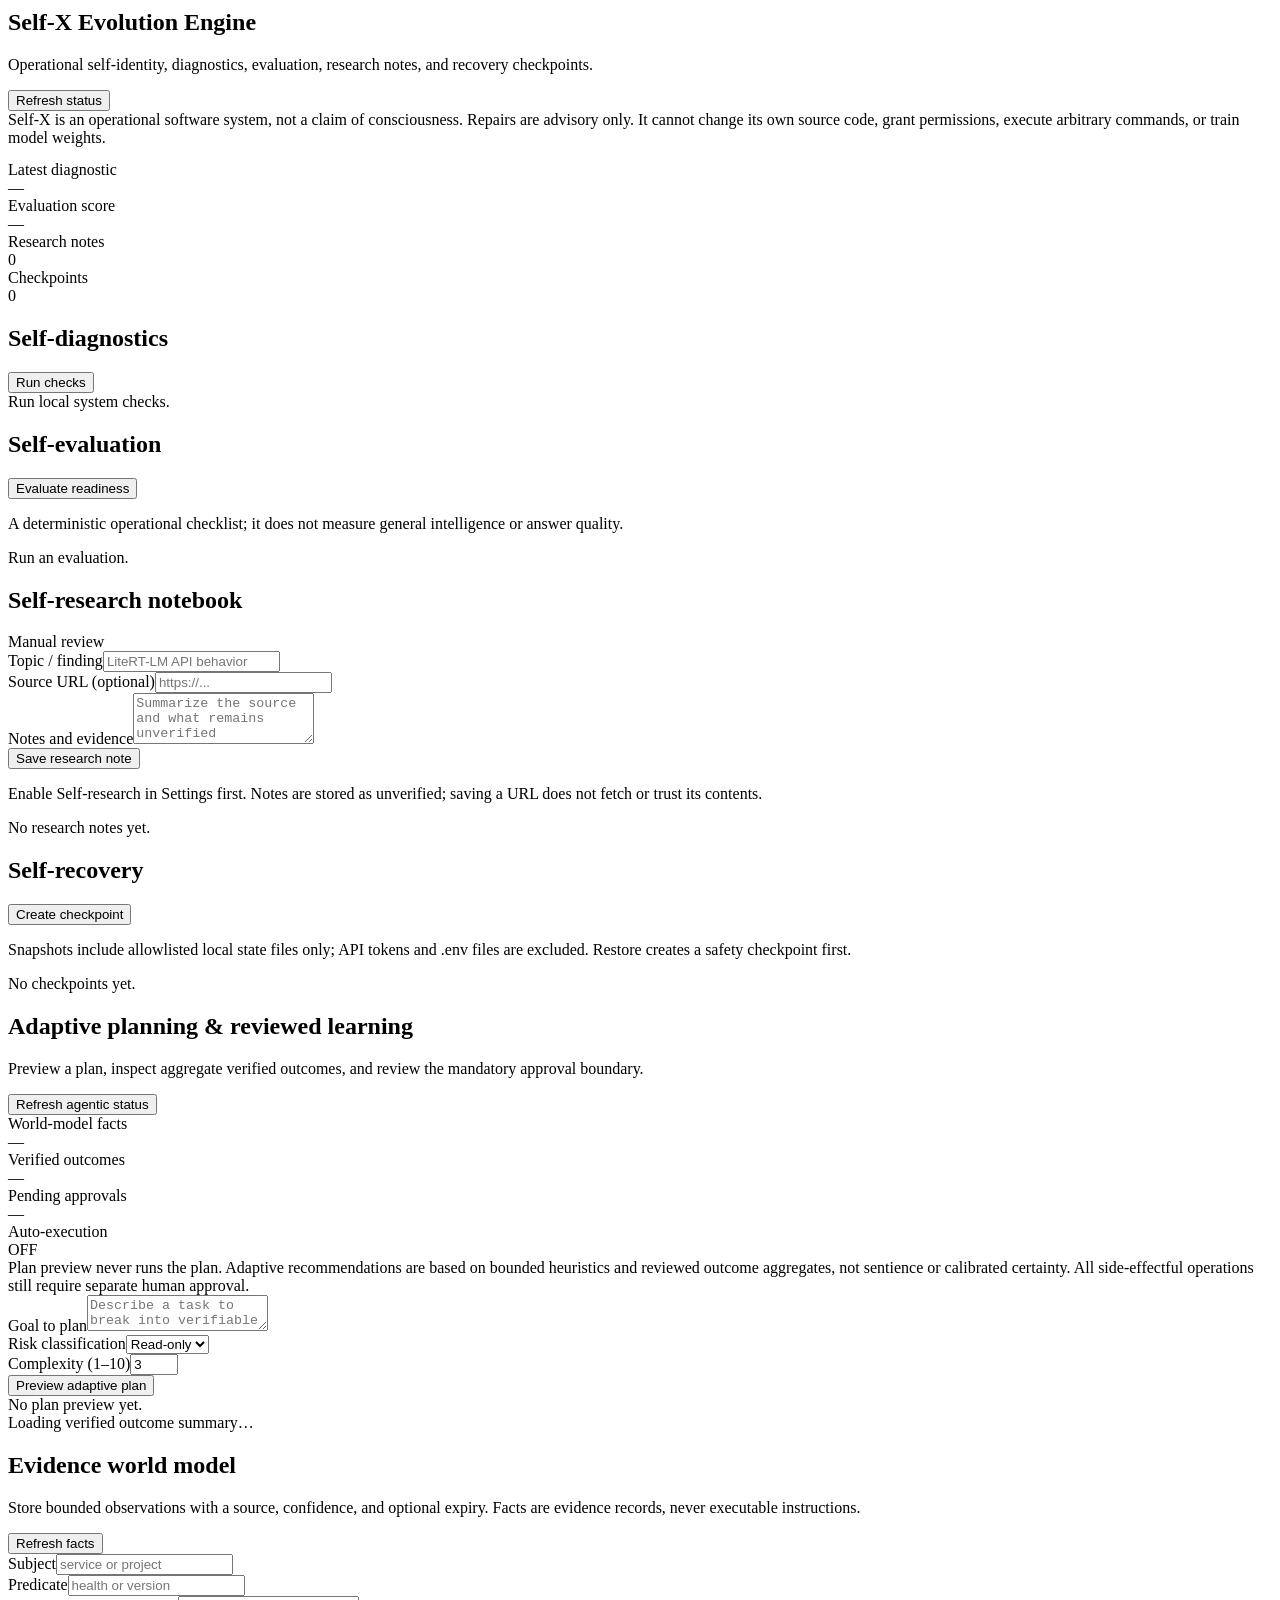
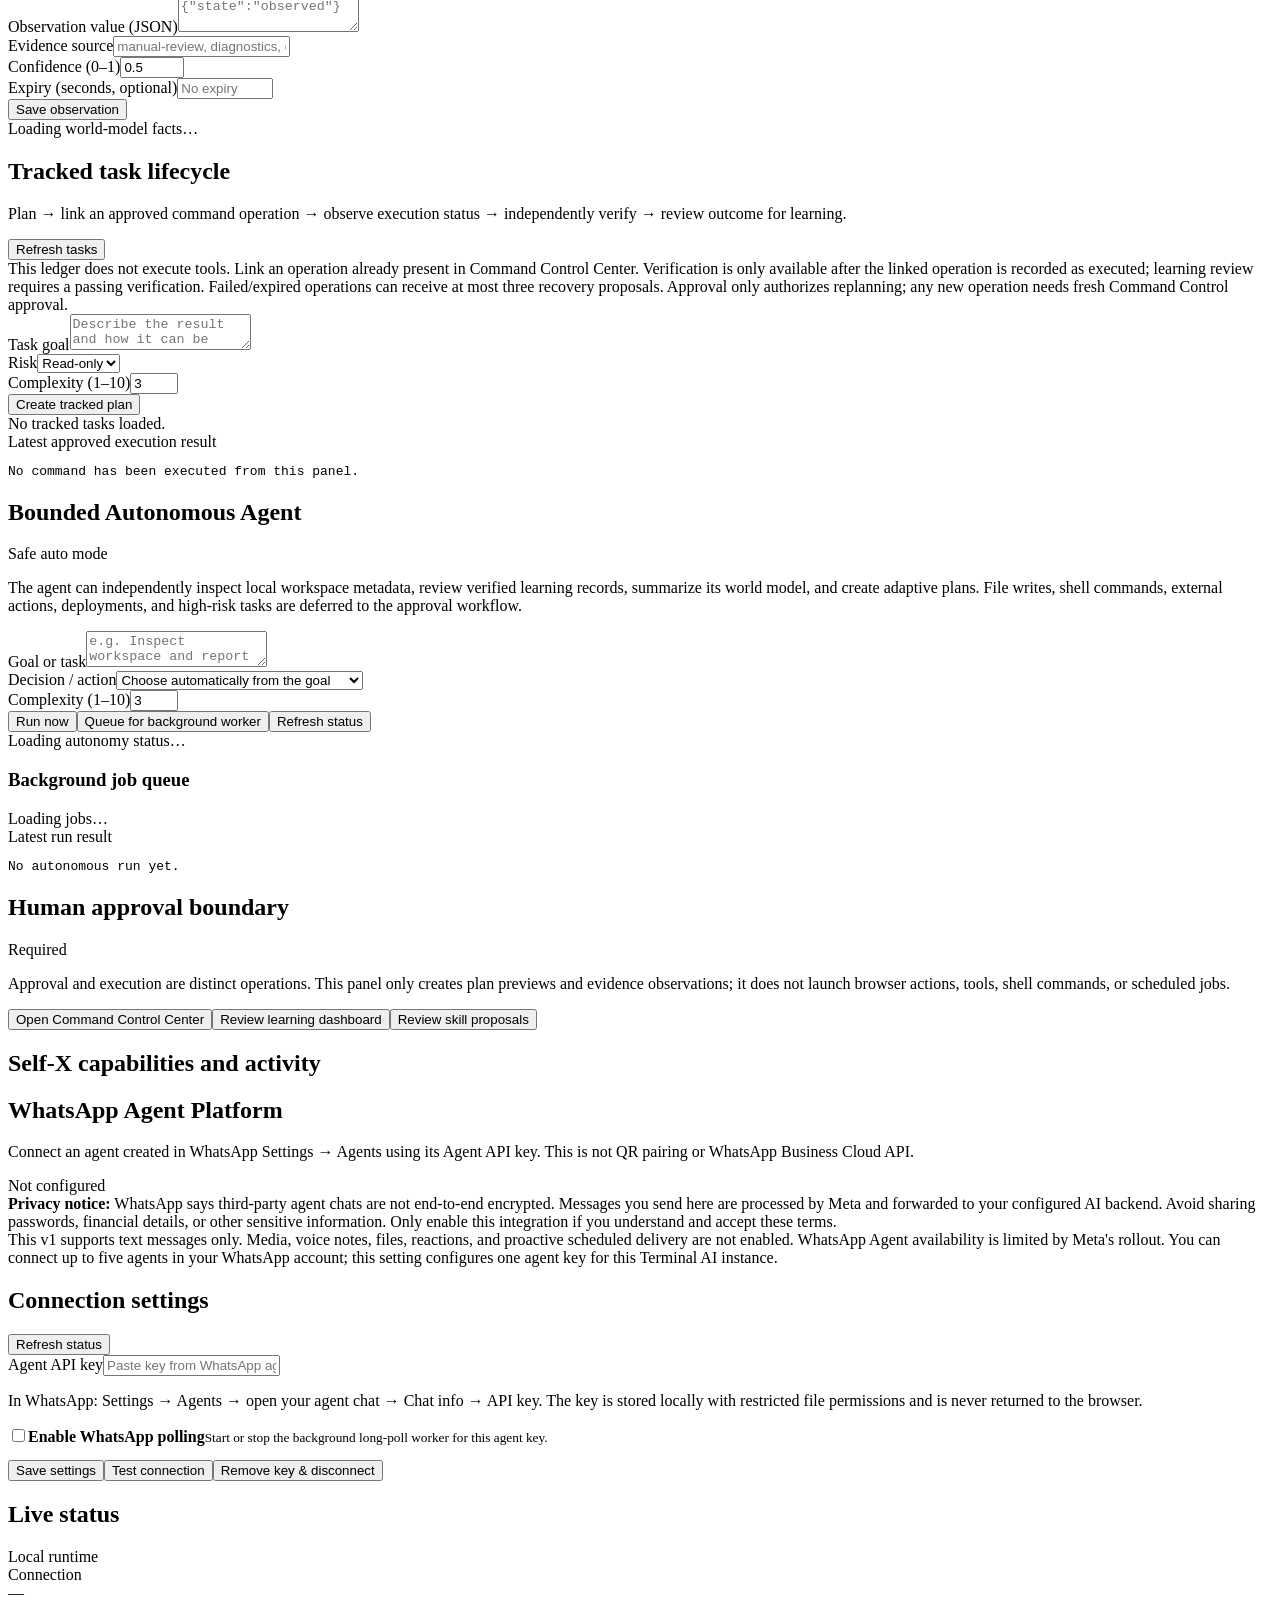
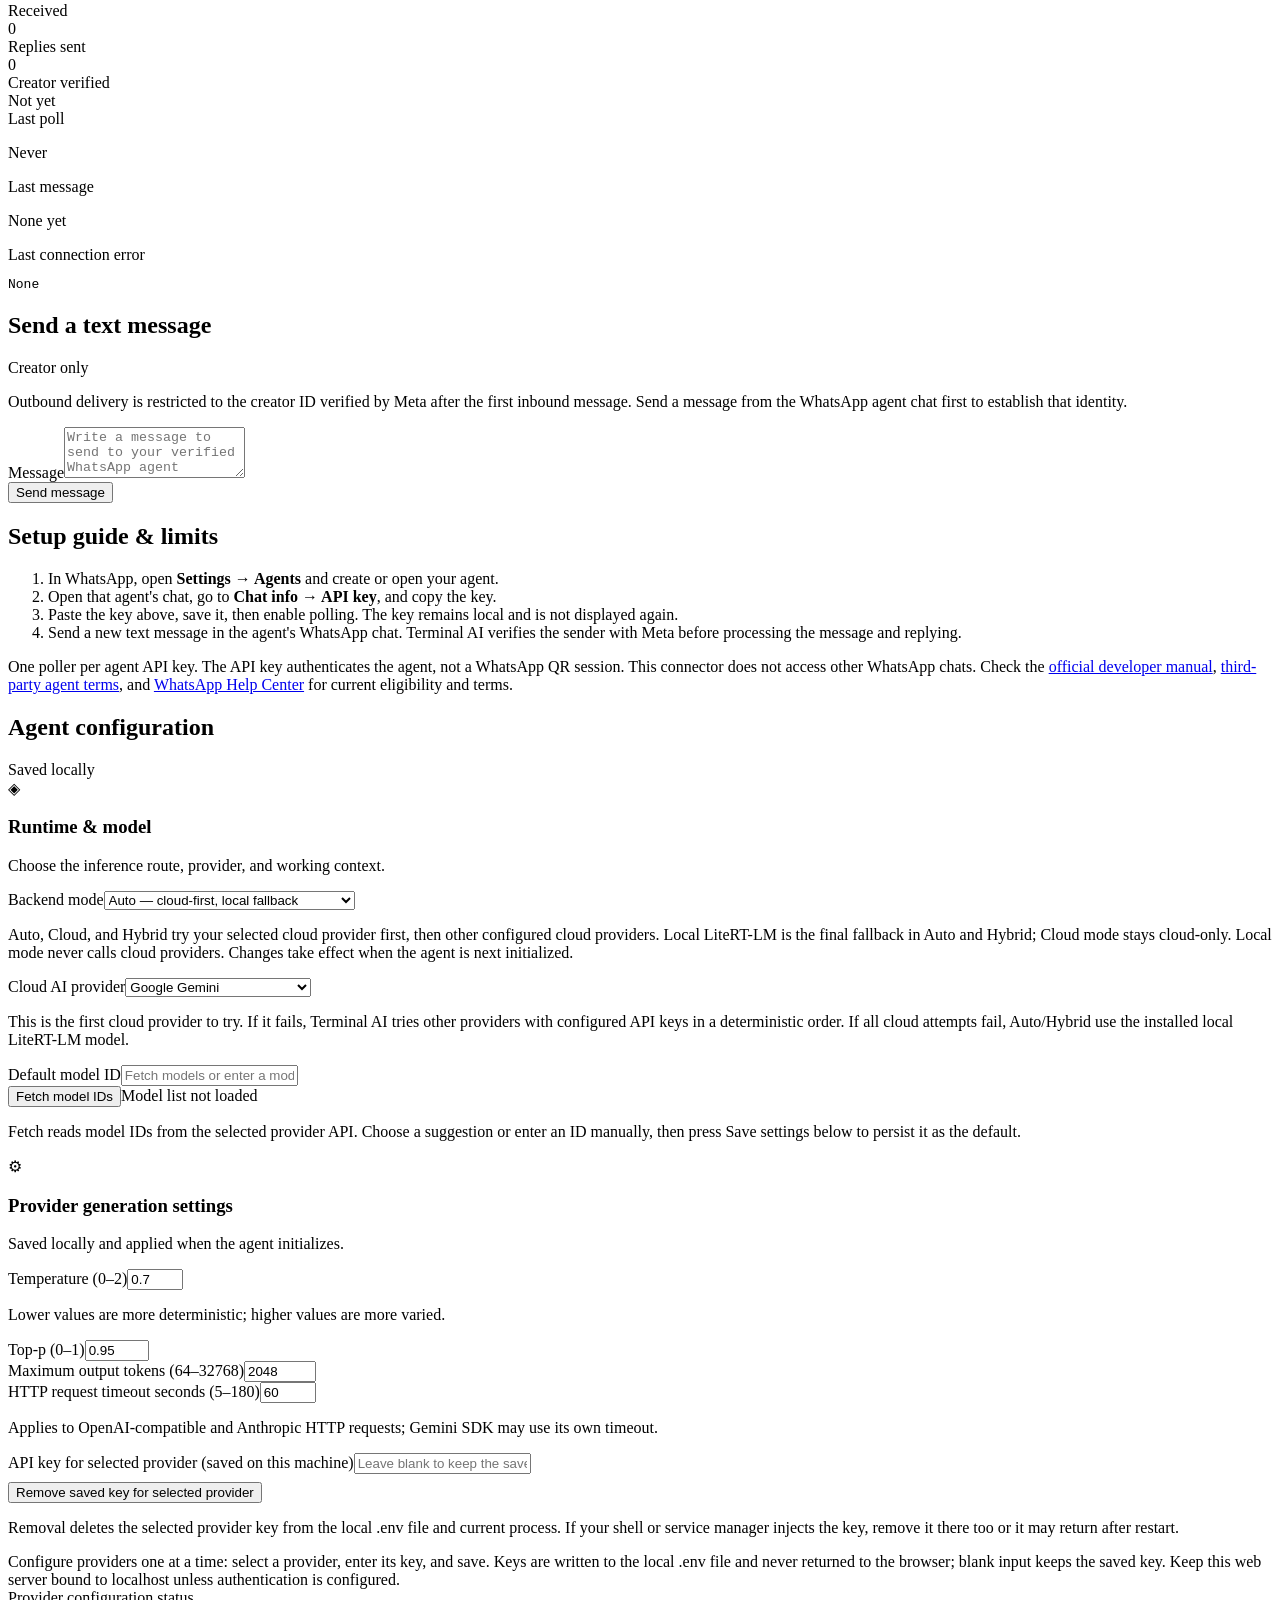
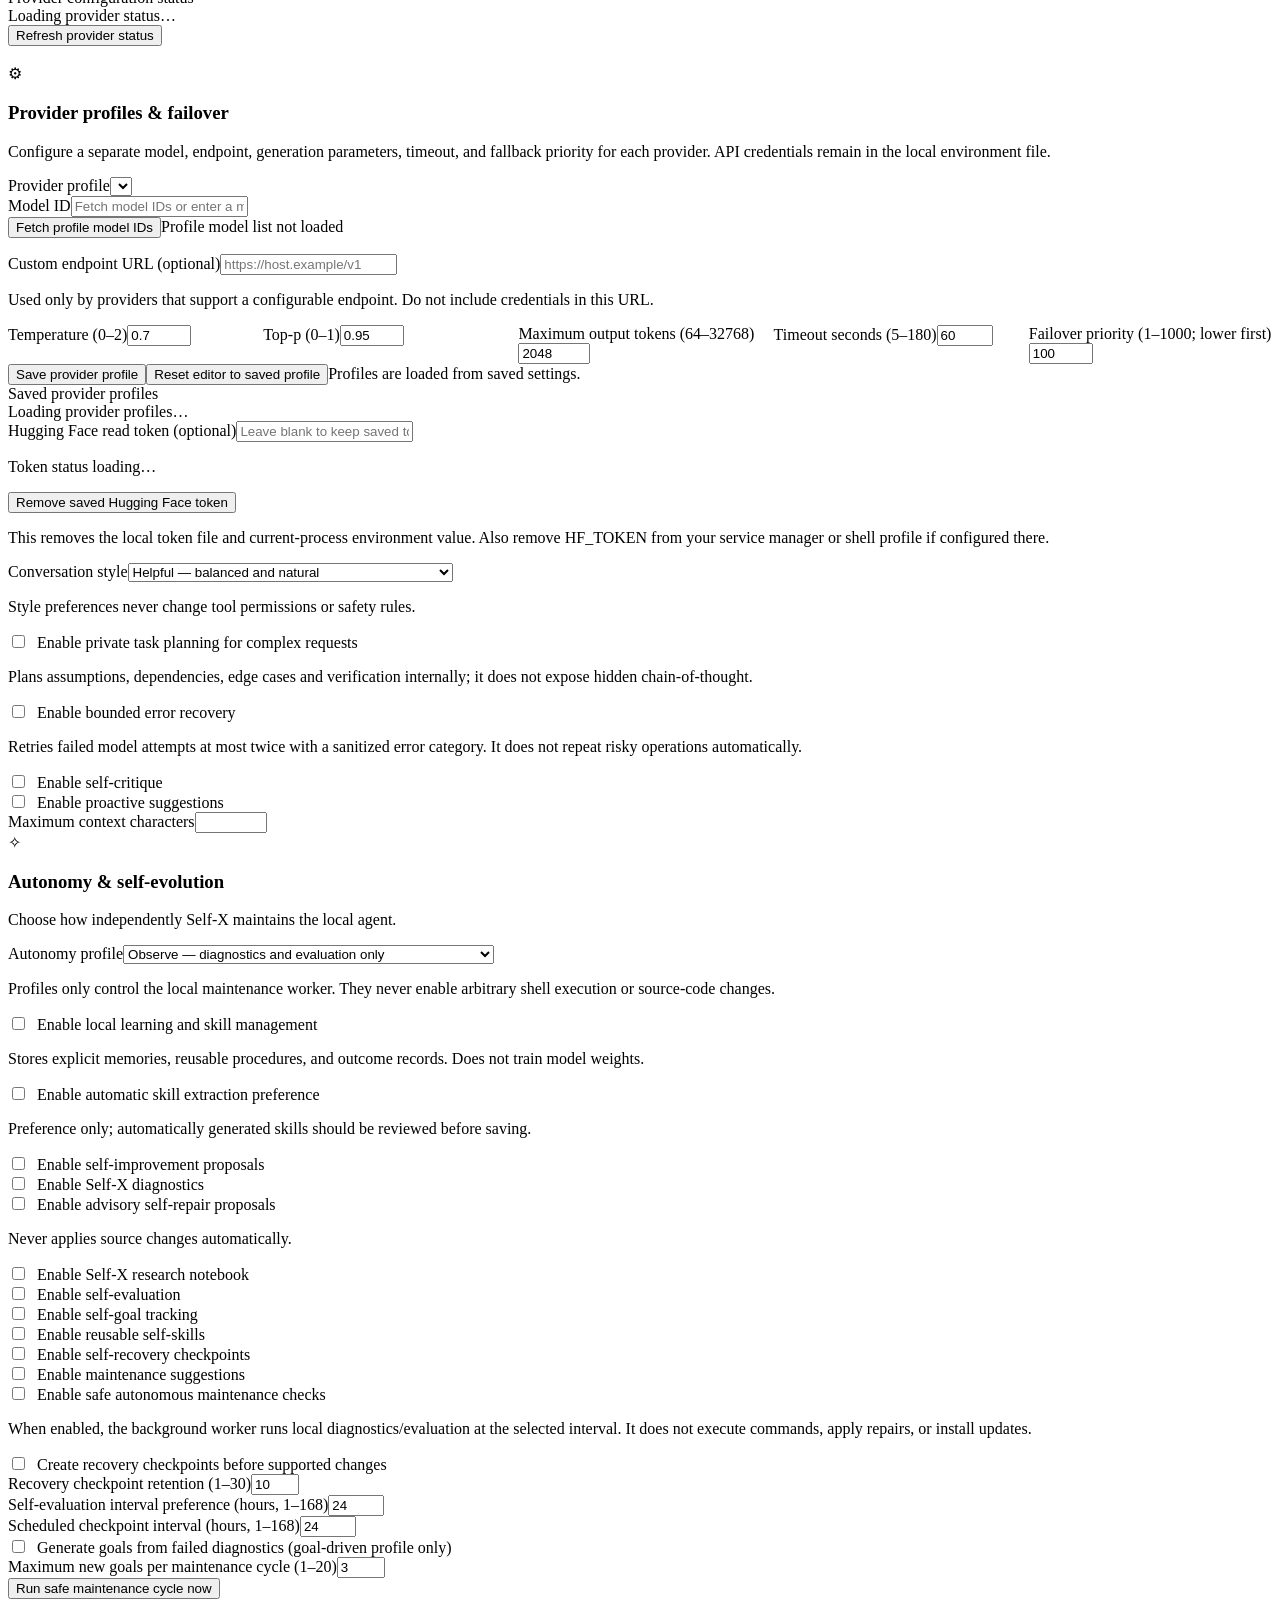
==== commit 7420b52f: "Add audit export and range controls to Command Center" ====
--- a/web/index.html
+++ b/web/index.html
@@ -129,7 +129,7 @@
         <button class="btn primary" id="control-skills-import">Import package</button><div id="control-skills-error" class="error"></div><pre id="control-skills-result" class="reflection" style="white-space:pre-wrap;max-height:180px;overflow:auto"></pre>
       </article>
       <article class="card span-6"><div class="card-head"><h2>Live action feed</h2><span class="badge" id="control-live-status" role="status" aria-live="polite">Connecting…</span></div><p class="muted">WebSocket stream of chat stages, approval decisions, and policy changes. Events are metadata-only; the feed never executes an operation.</p><div class="row control-feed-toolbar" style="gap:8px;flex-wrap:wrap;margin-bottom:10px"><label for="control-live-filter" class="muted">Filter</label><select id="control-live-filter"><option value="all">All events</option><option value="approval">Approvals & operations</option><option value="policy">Policy changes</option><option value="chat">Chat activity</option><option value="autonomy">Autonomy jobs</option><option value="other">Other events</option></select><button class="btn" id="control-live-pause" type="button" aria-pressed="false">Pause feed</button><button class="btn" id="control-live-clear" type="button">Clear feed</button><button class="btn" id="control-live-reconnect" type="button">Reconnect</button></div><p class="muted" id="control-live-help">Automatically reconnects with backoff when the connection drops. Up to 100 recent event summaries are kept in this page.</p><div class="list" id="control-live-feed" aria-live="polite" aria-relevant="additions text"><div class="empty">Waiting for operational events…</div></div></article>
-      <article class="card span-12"><div class="card-head"><div><h2>Append-only audit log</h2><p class="muted">Hash-chained entries; verification detects unexpected edits or removals.</p></div><button class="btn" id="control-audit-refresh">Refresh audit</button></div><div id="control-audit-integrity" class="notice">Checking audit integrity…</div><div class="list" id="feature-control-audit-list"></div></article>
+      <article class="card span-12"><div class="card-head"><div><h2>Append-only audit log</h2><p class="muted">Hash-chained entries; verification detects unexpected edits or removals.</p></div><div class="row" style="gap:8px;flex-wrap:wrap"><label for="control-audit-limit" class="muted">Entries</label><select id="control-audit-limit"><option value="100">Latest 100</option><option value="250">Latest 250</option><option value="500">Latest 500</option><option value="1000">Latest 1,000</option></select><button class="btn" id="control-audit-refresh" type="button">Refresh audit</button><button class="btn" id="control-audit-export-json" type="button" disabled>Export JSON</button><button class="btn" id="control-audit-export-csv" type="button" disabled>Export CSV</button></div></div><div id="control-audit-integrity" class="notice">Checking audit integrity…</div><p id="control-audit-export-status" class="muted" role="status" aria-live="polite">Load audit entries before exporting.</p><div class="list" id="feature-control-audit-list"></div></article>
     </div>
   </section>
 
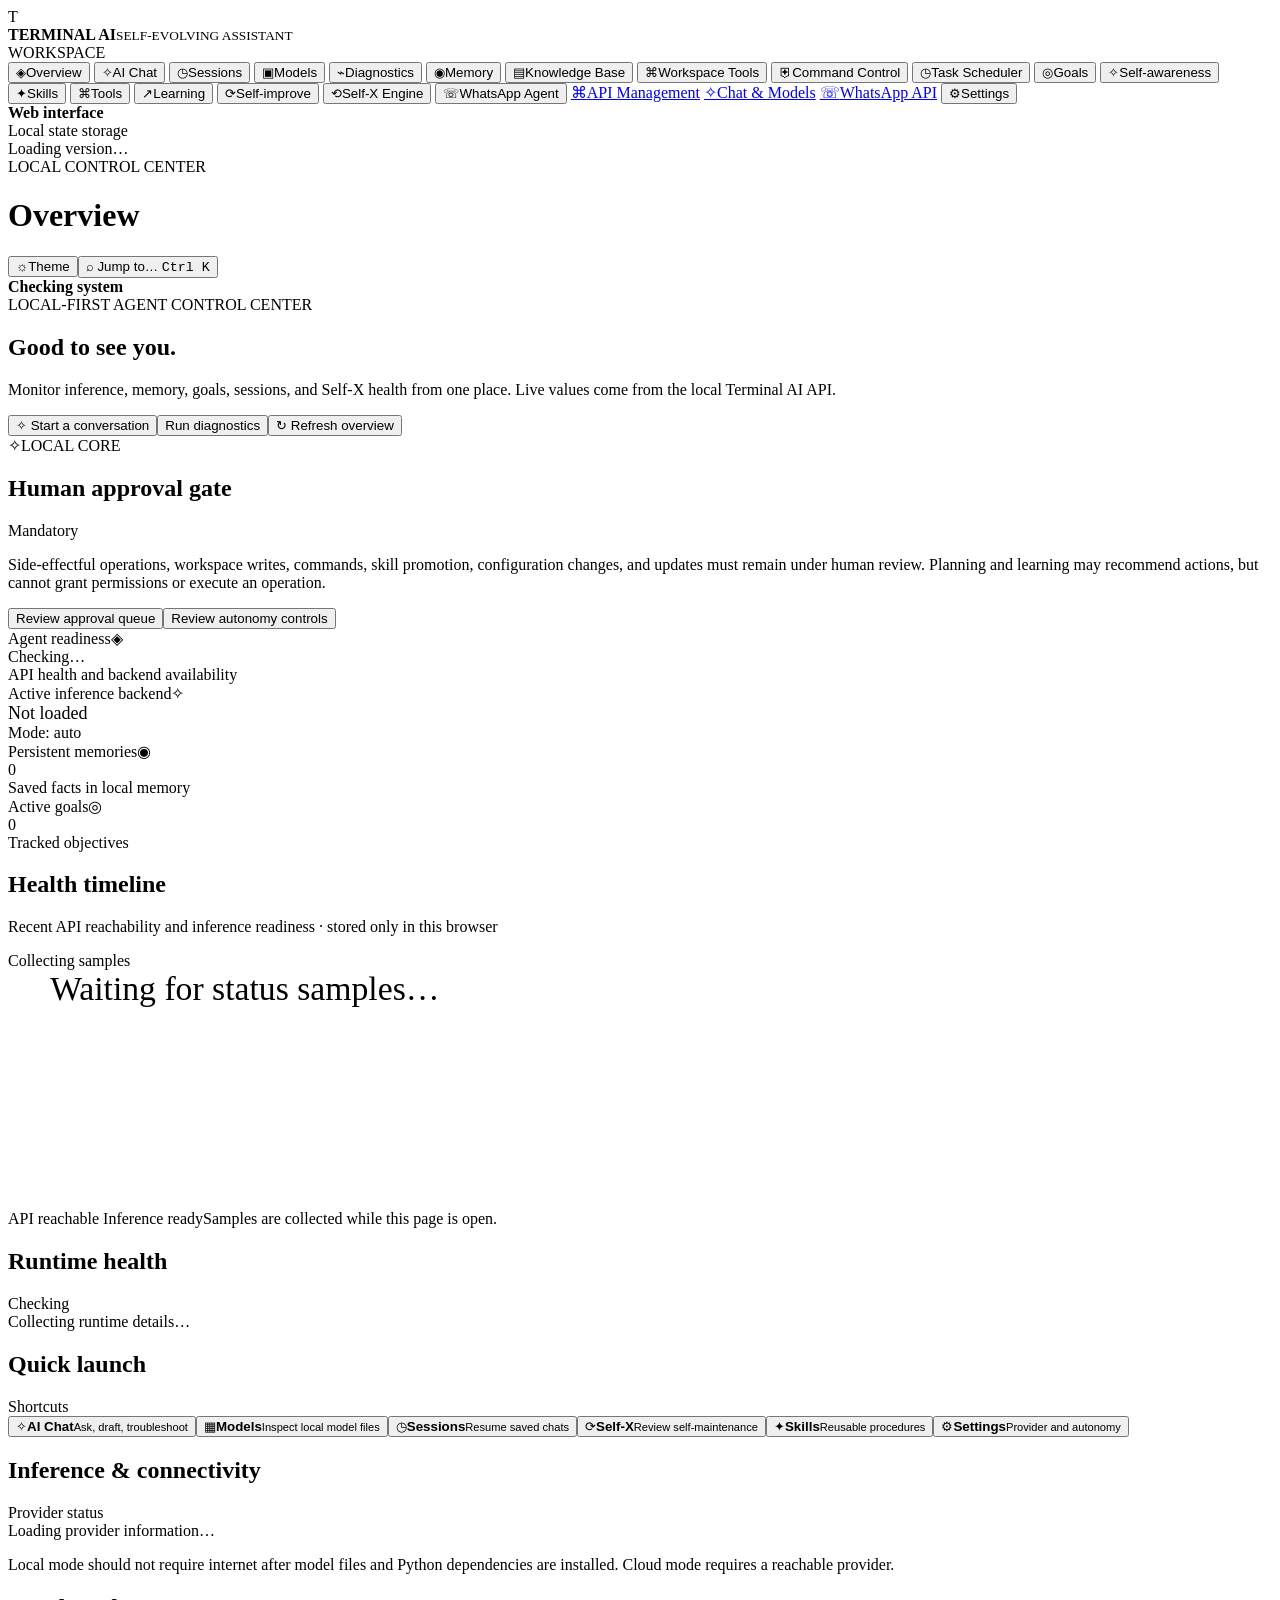
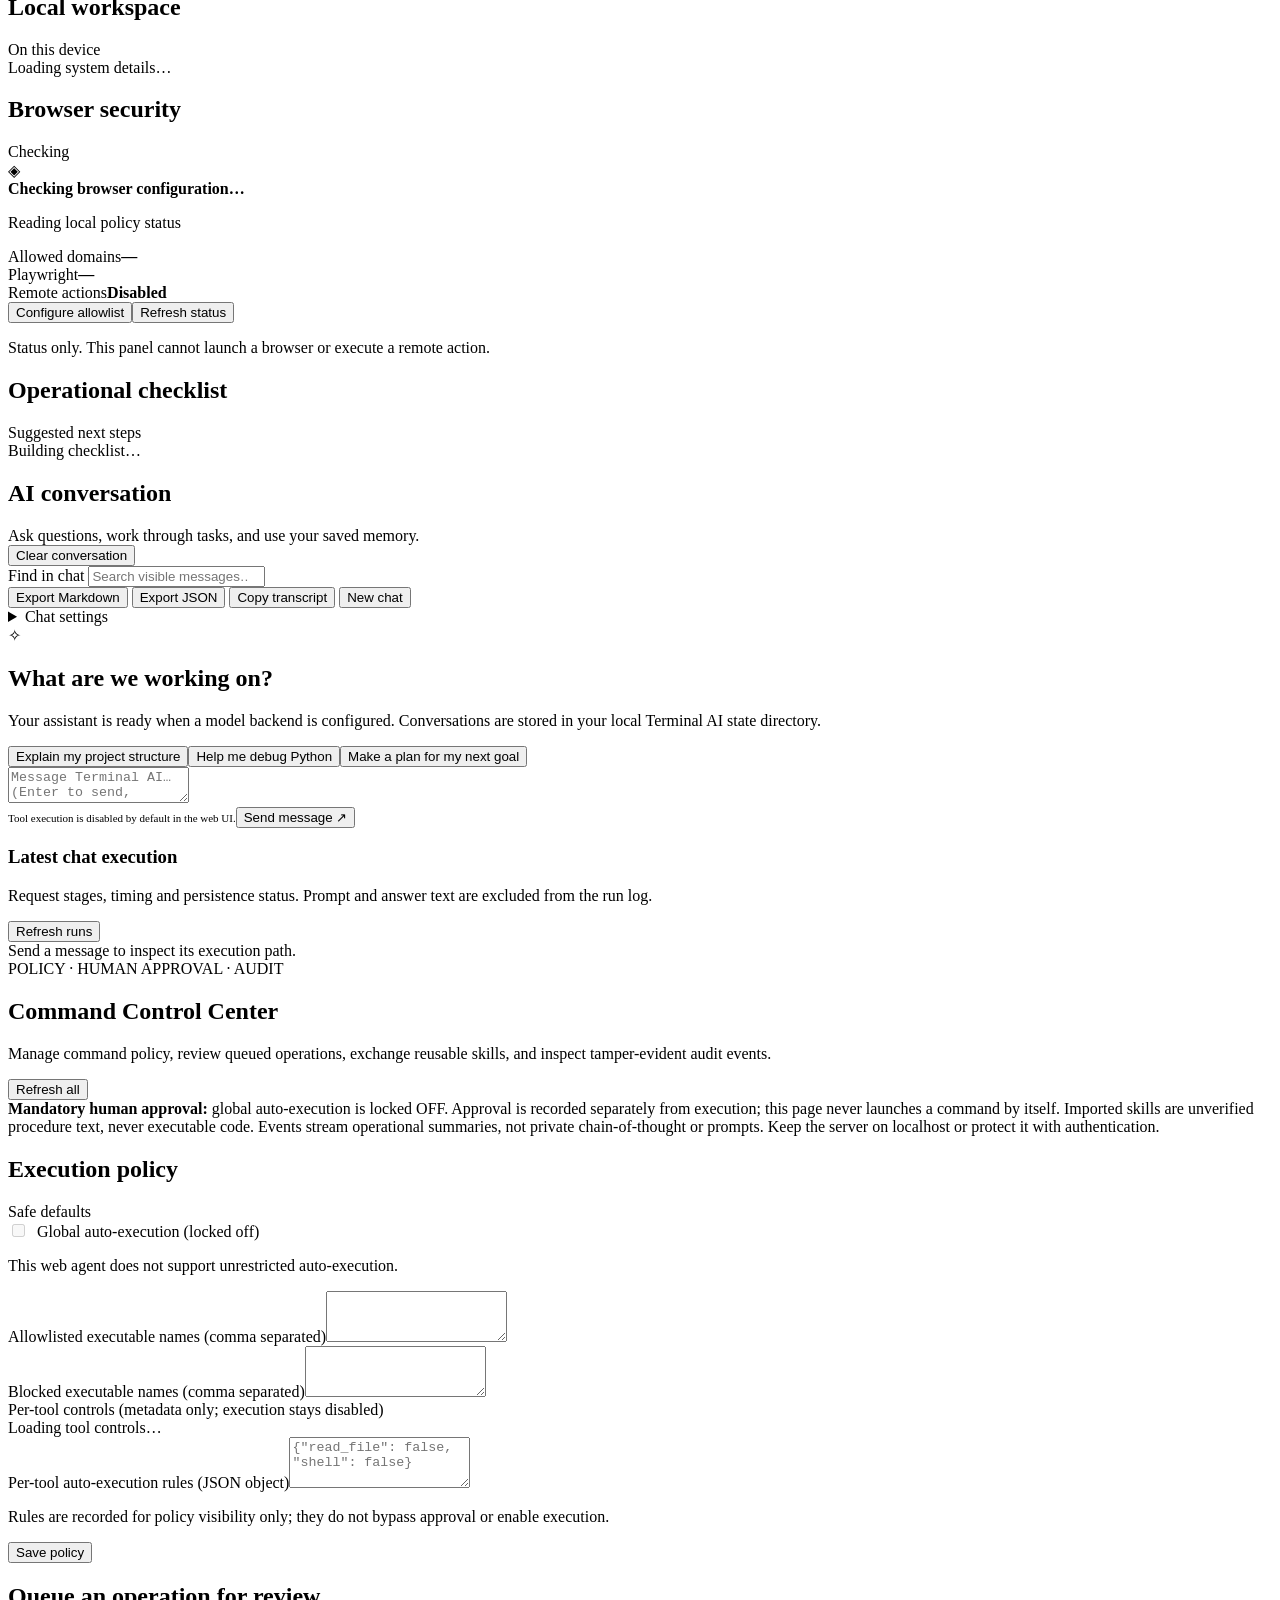
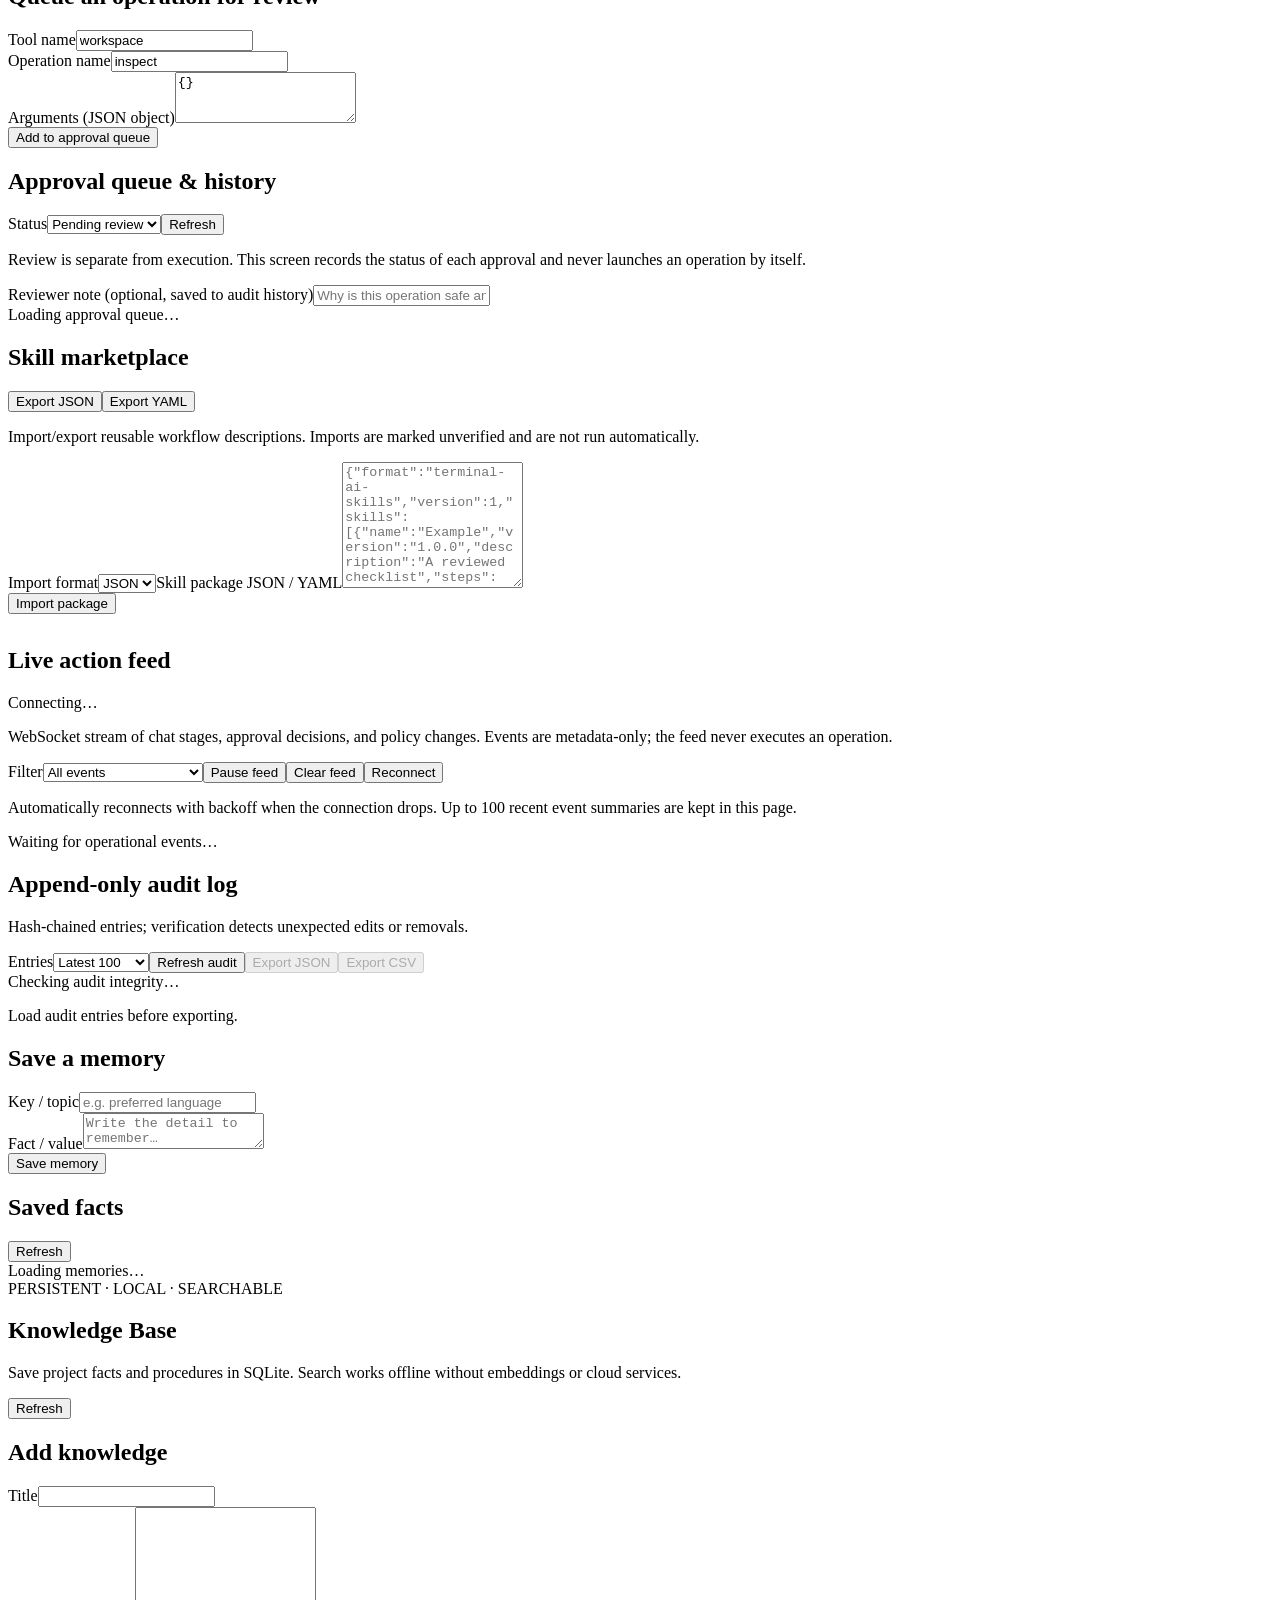
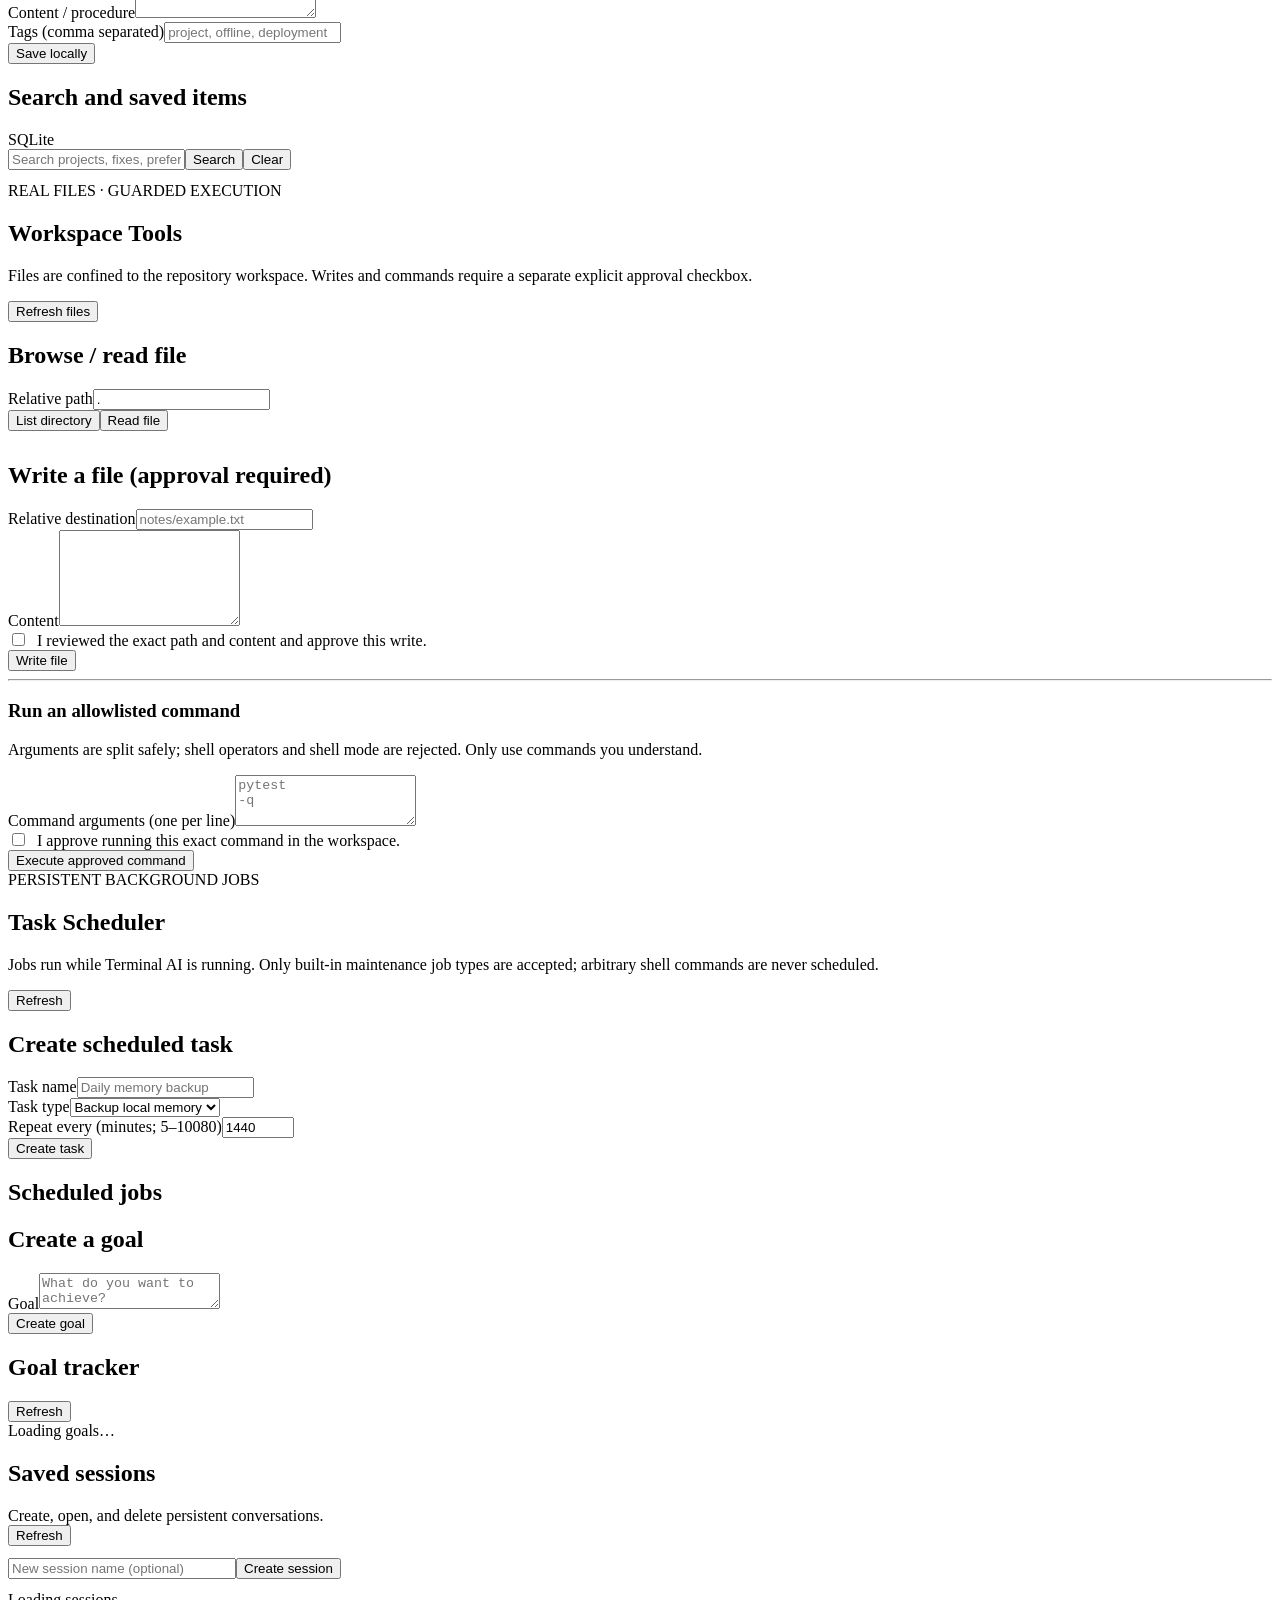
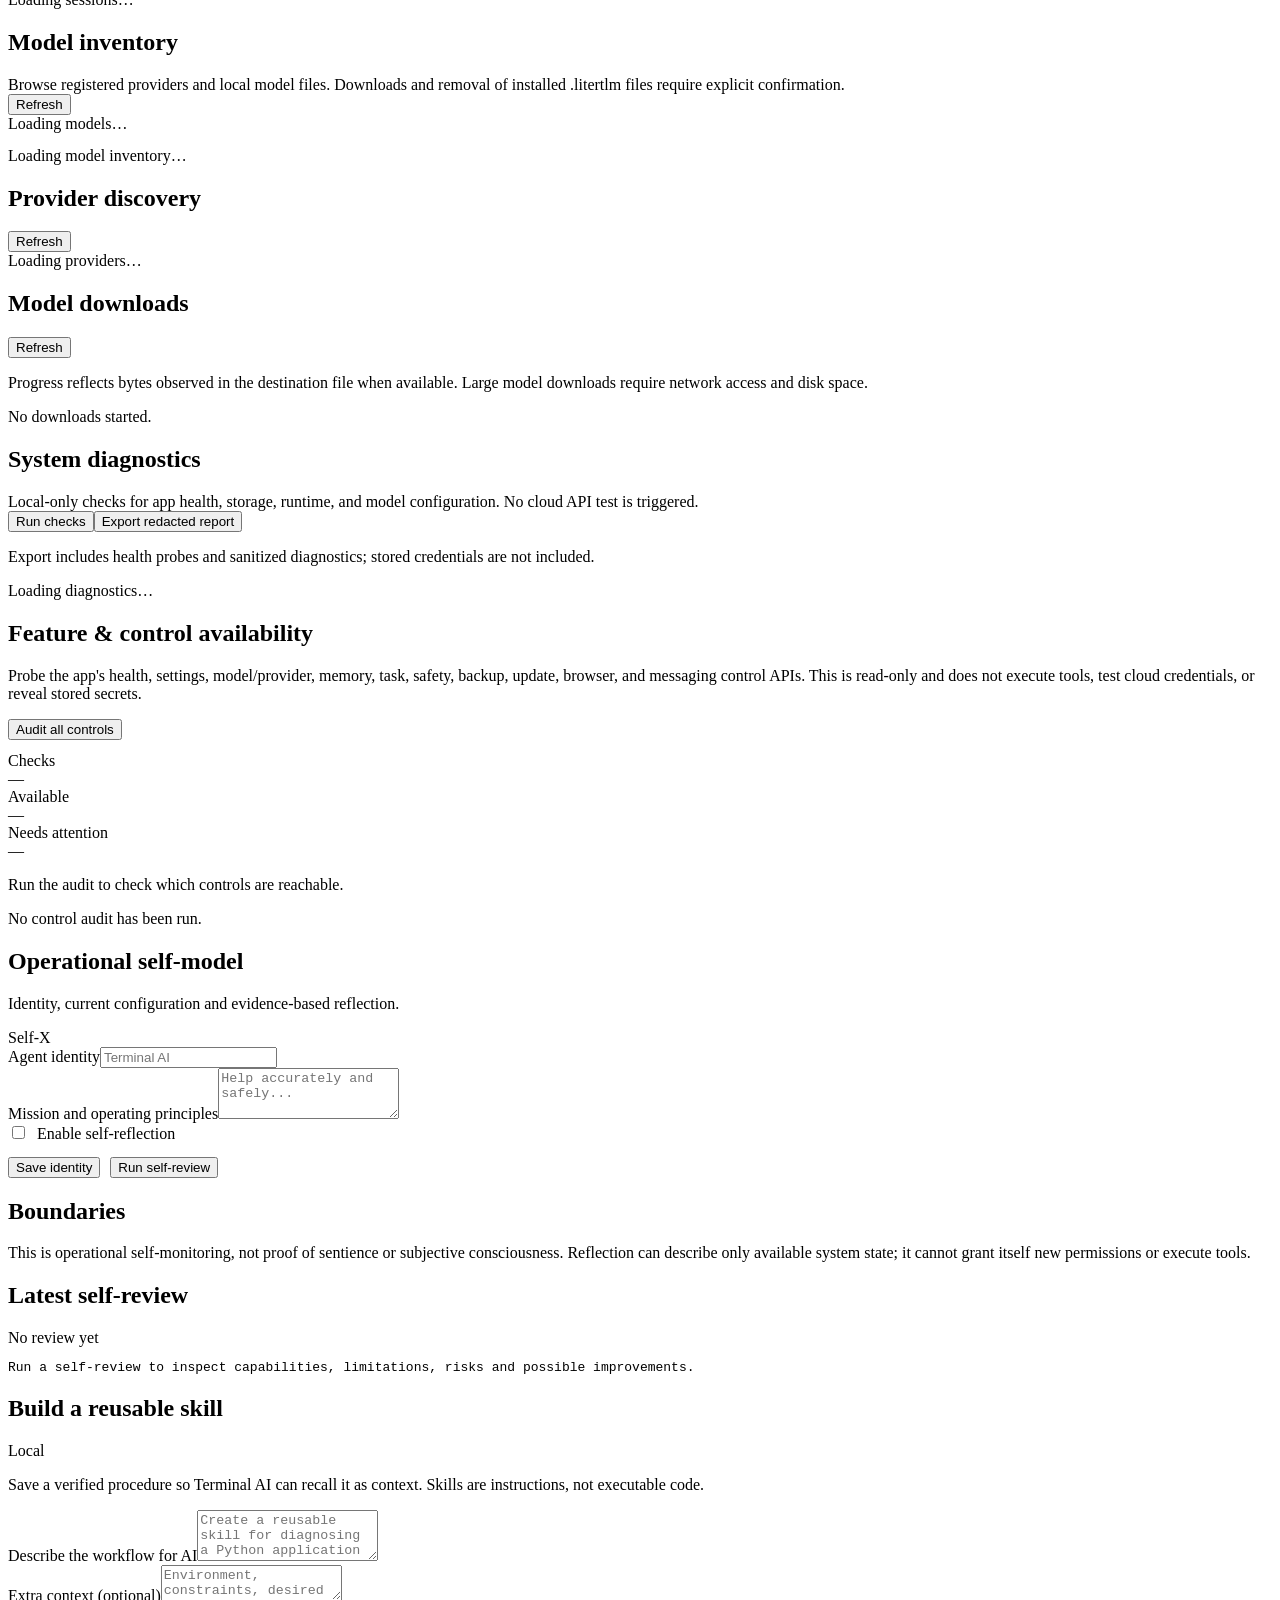
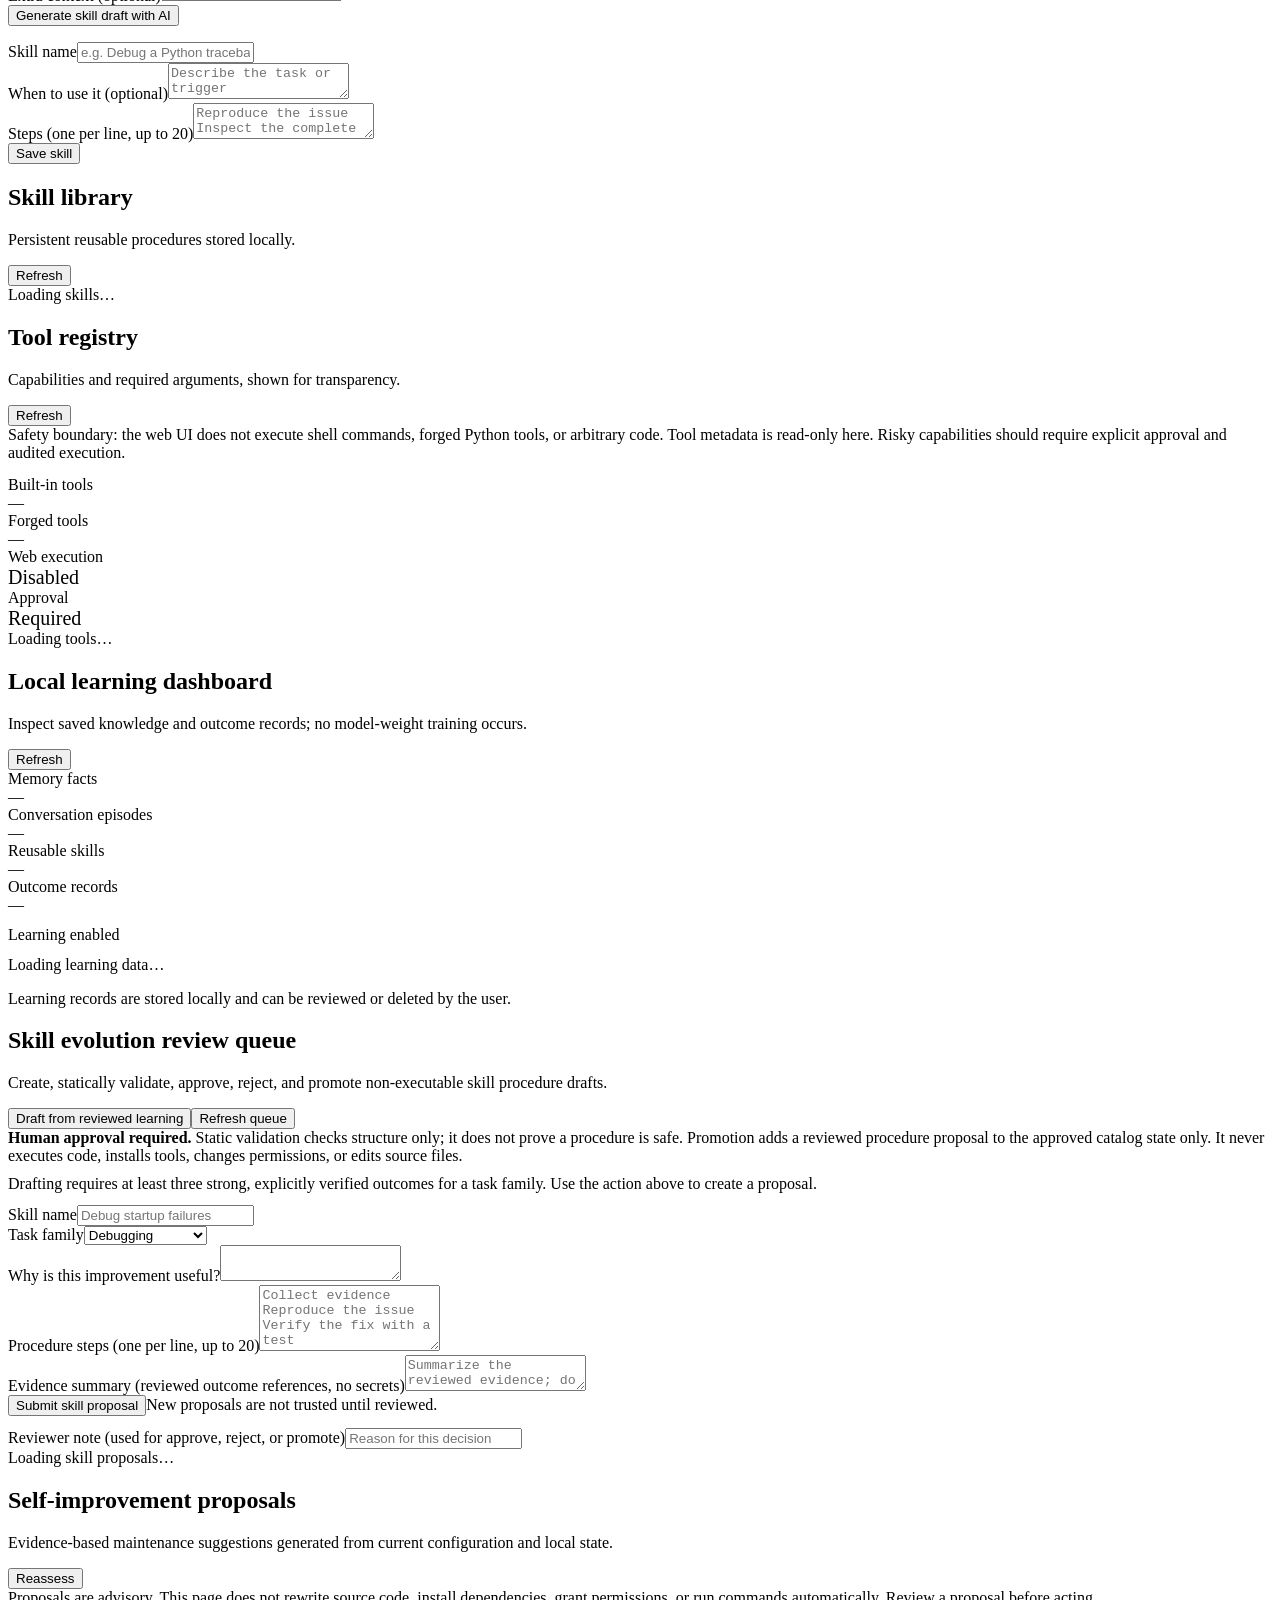
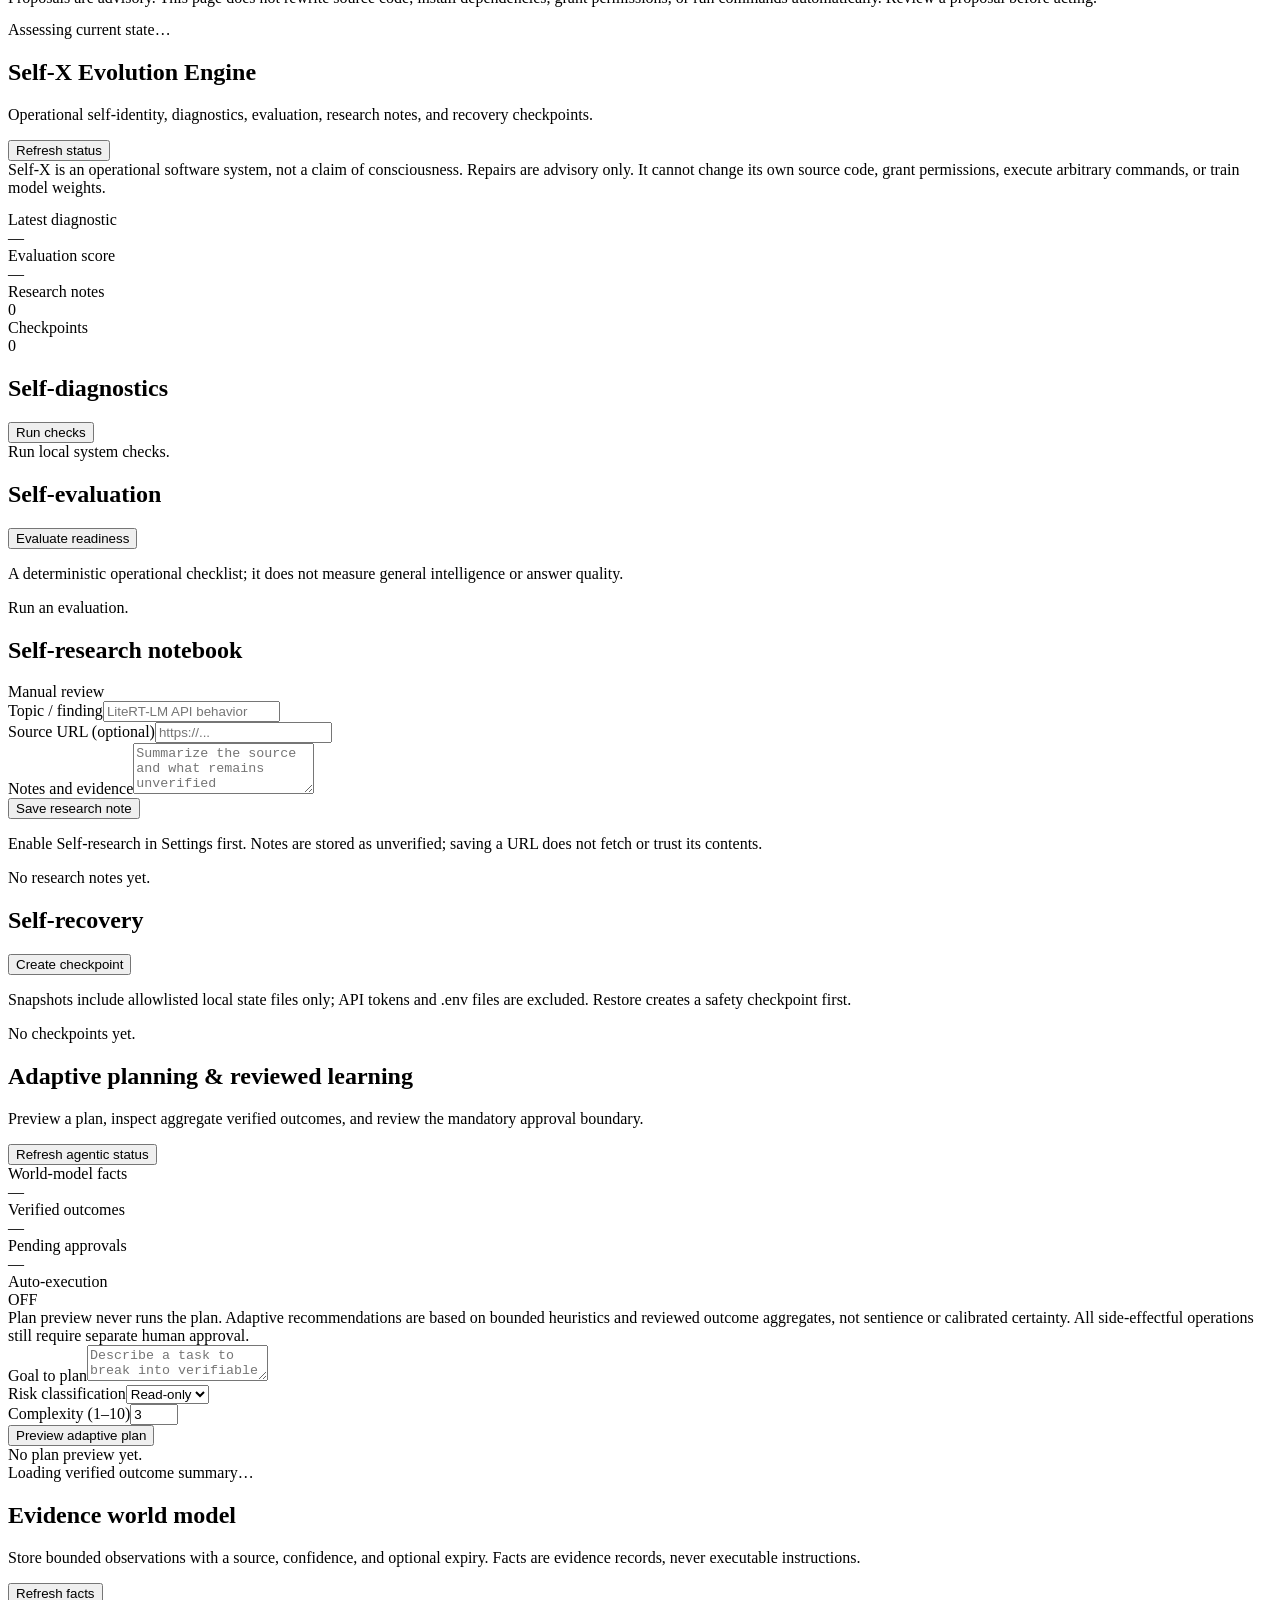
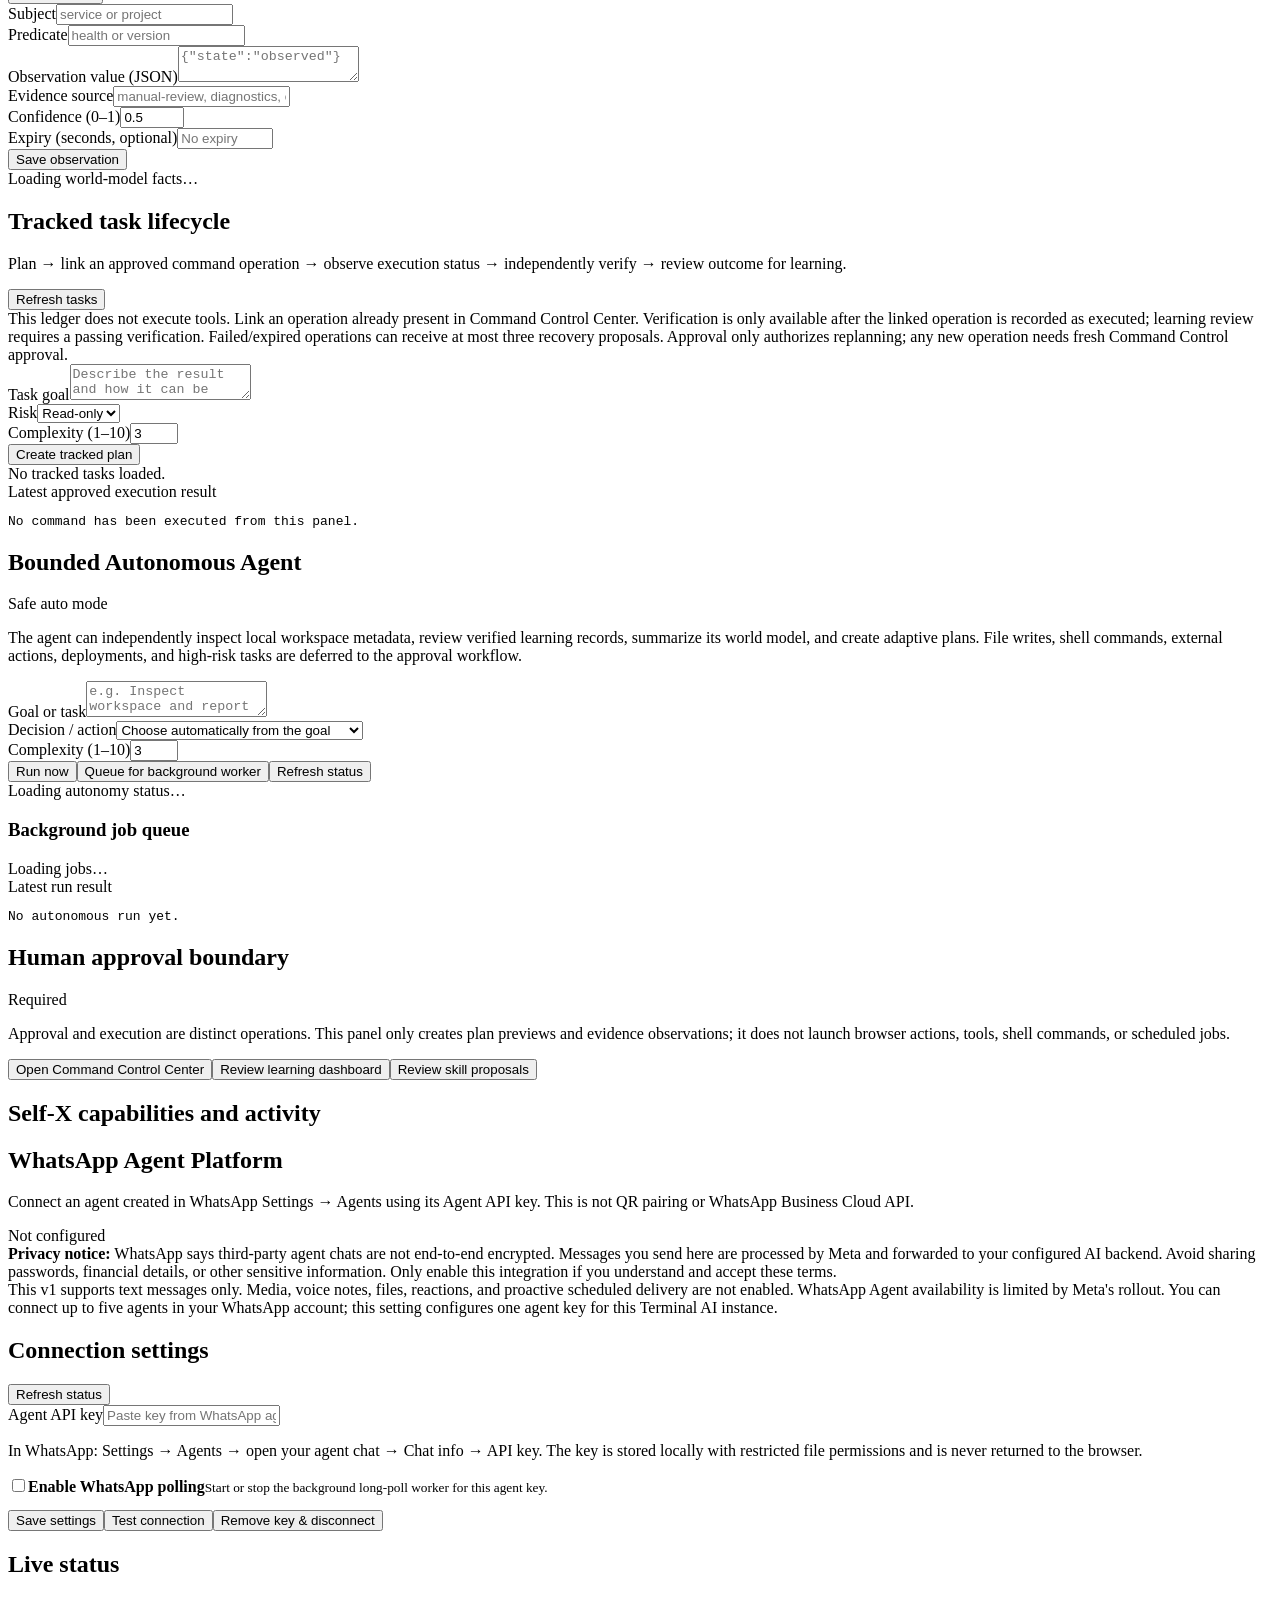
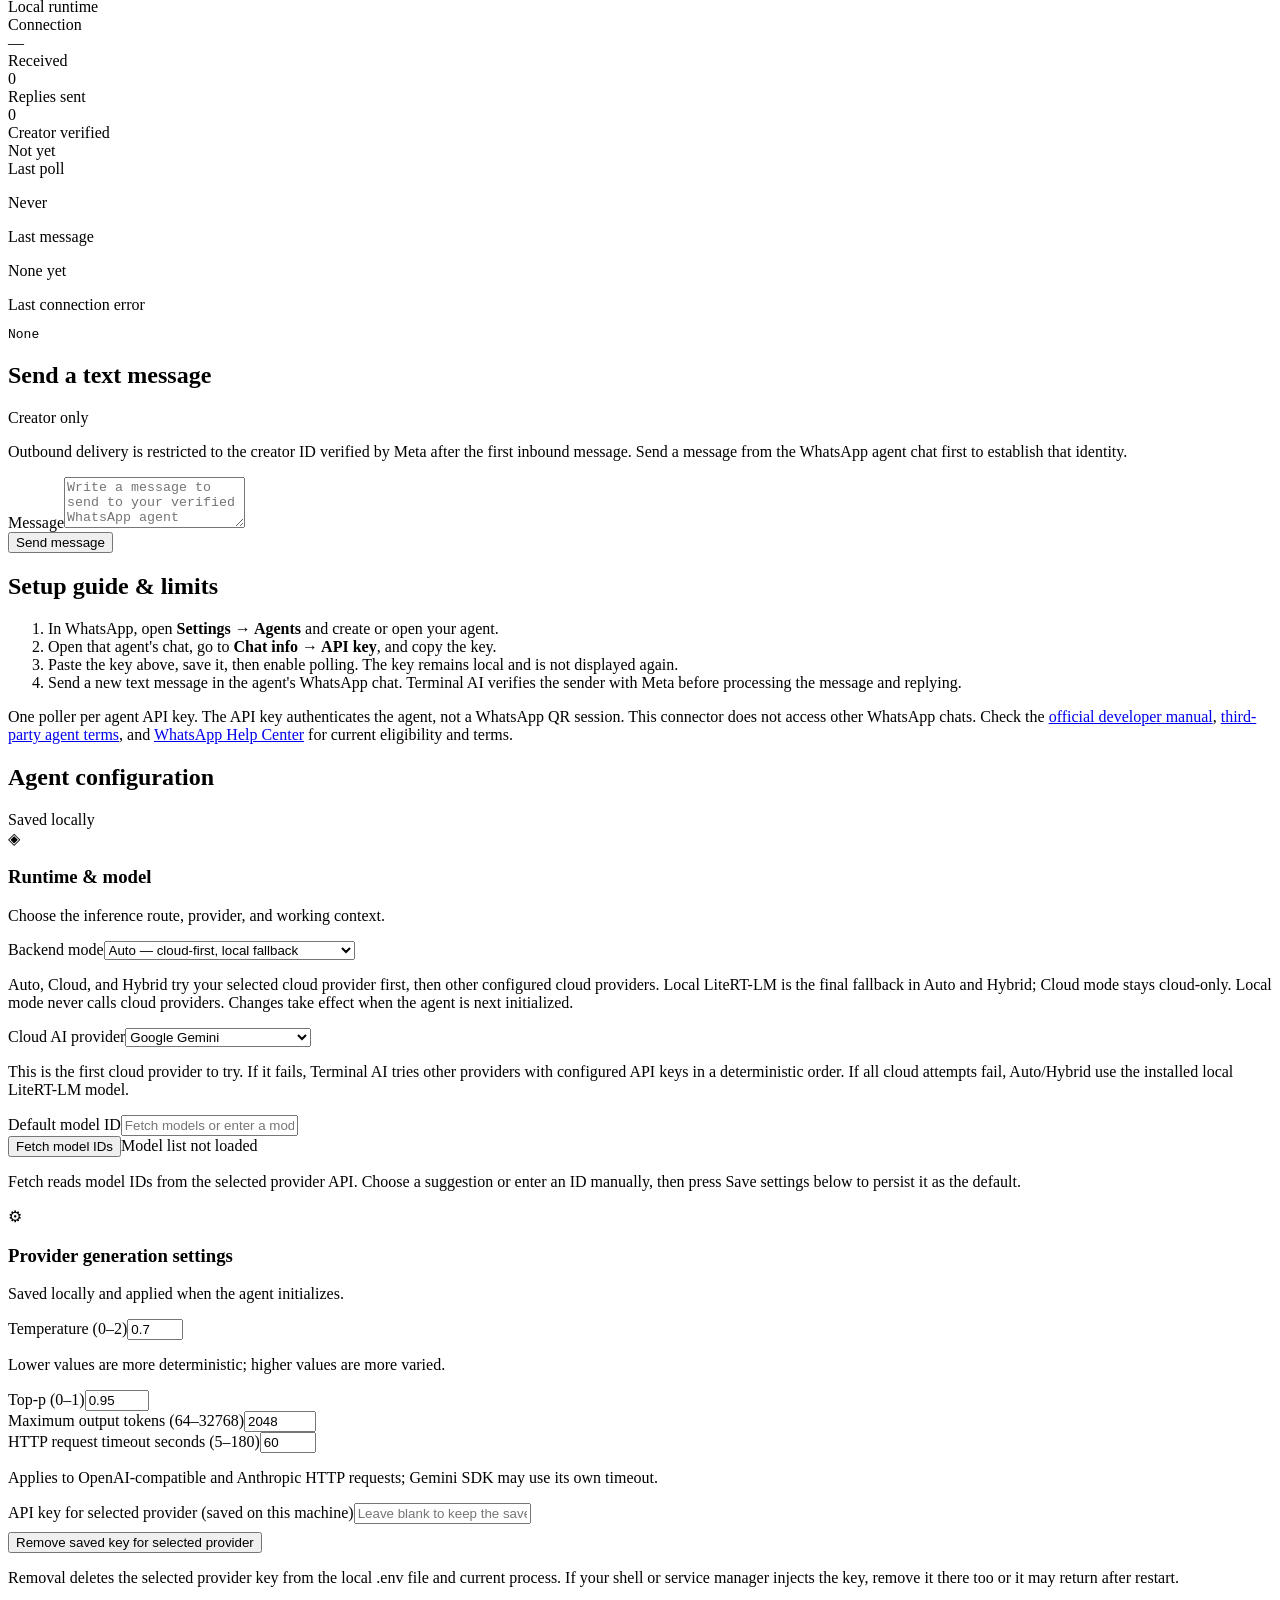
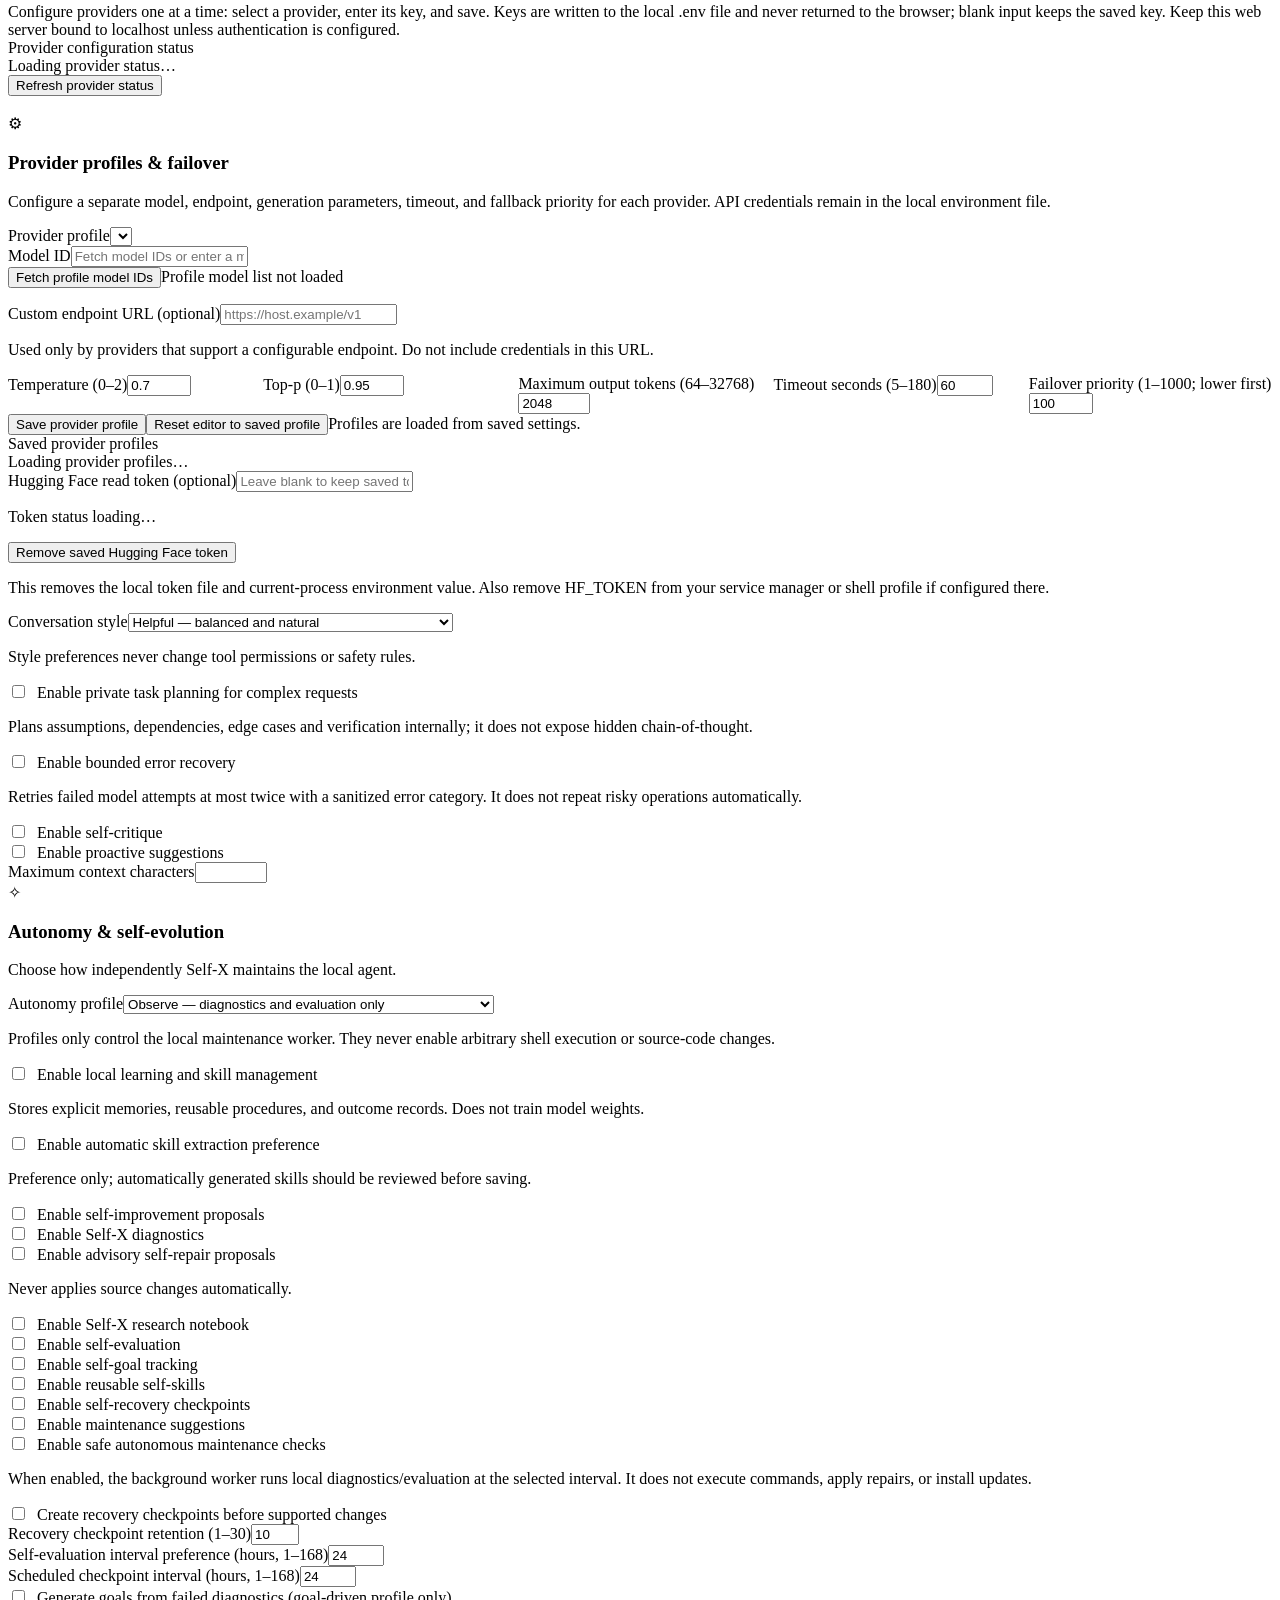
==== commit f3576e9f: "Add visible redacted diagnostics report export control" ====
--- a/web/index.html
+++ b/web/index.html
@@ -180,7 +180,7 @@
 
   <section class="view" id="view-diagnostics">
     <div class="grid">
-      <article class="card span-12"><div class="card-head"><div><h2>System diagnostics</h2><p style="margin:5px 0 0">Local-only checks for app health, storage, runtime, and model configuration. No cloud API test is triggered.</p></div><button class="btn" id="refresh-diagnostics">Run checks</button></div><div class="list" id="diagnostic-list"><div class="empty">Loading diagnostics…</div></div><div id="diagnostics-error" class="error"></div></article>
+      <article class="card span-12"><div class="card-head"><div><h2>System diagnostics</h2><p style="margin:5px 0 0">Local-only checks for app health, storage, runtime, and model configuration. No cloud API test is triggered.</p></div><div class="row" style="gap:8px;flex-wrap:wrap"><button class="btn" id="refresh-diagnostics" type="button">Run checks</button><button class="btn primary" id="export-diagnostics-report" type="button">Export redacted report</button></div></div><p class="muted" id="diagnostics-export-status" role="status" aria-live="polite">Export includes health probes and sanitized diagnostics; stored credentials are not included.</p><div class="list" id="diagnostic-list"><div class="empty">Loading diagnostics…</div></div><div id="diagnostics-error" class="error"></div></article>
       <article class="card span-12">
         <div class="card-head"><div><h2>Feature & control availability</h2><p class="muted">Probe the app's health, settings, model/provider, memory, task, safety, backup, update, browser, and messaging control APIs. This is read-only and does not execute tools, test cloud credentials, or reveal stored secrets.</p></div><button class="btn primary" id="audit-controls-btn" type="button">Audit all controls</button></div>
         <div class="metrics" style="margin-top:12px"><article class="card metric-card"><div class="muted">Checks</div><div class="metric" id="audit-controls-total">—</div></article><article class="card metric-card"><div class="muted">Available</div><div class="metric" id="audit-controls-available">—</div></article><article class="card metric-card"><div class="muted">Needs attention</div><div class="metric" id="audit-controls-attention">—</div></article></div>
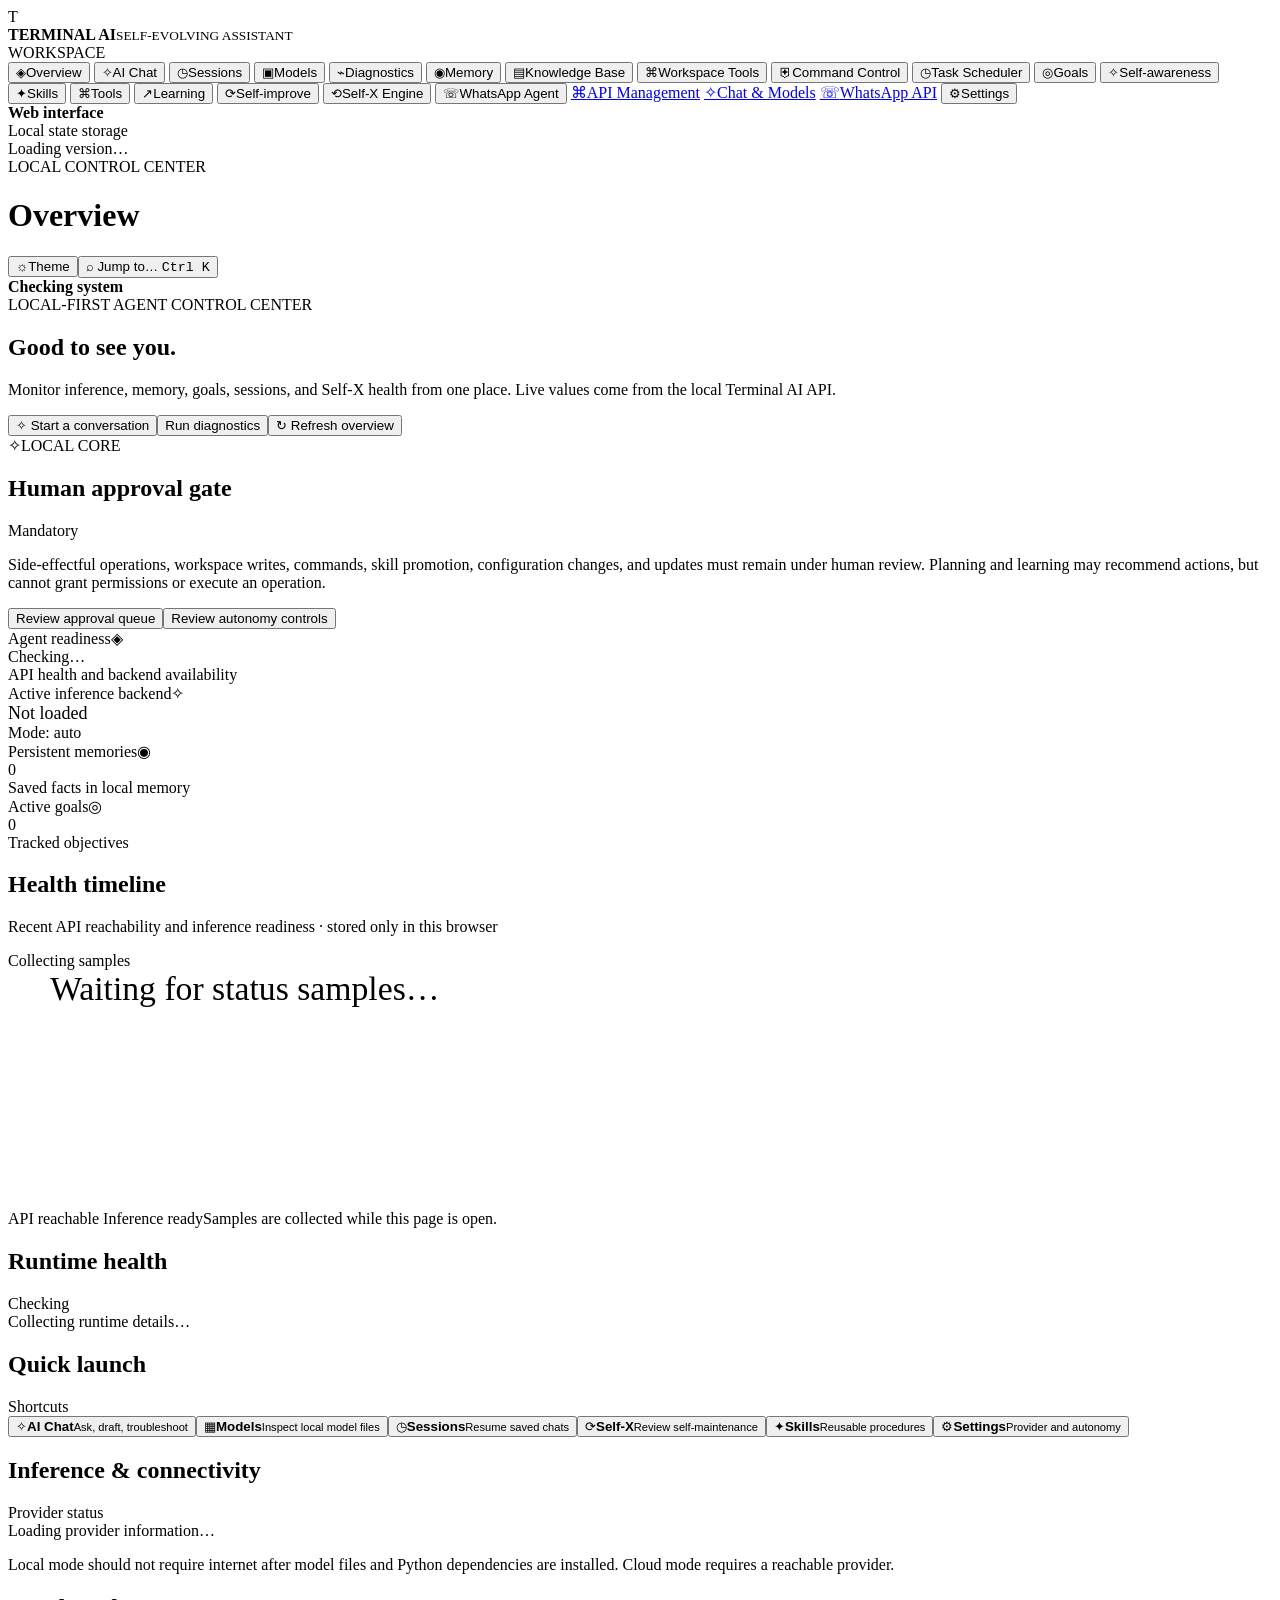
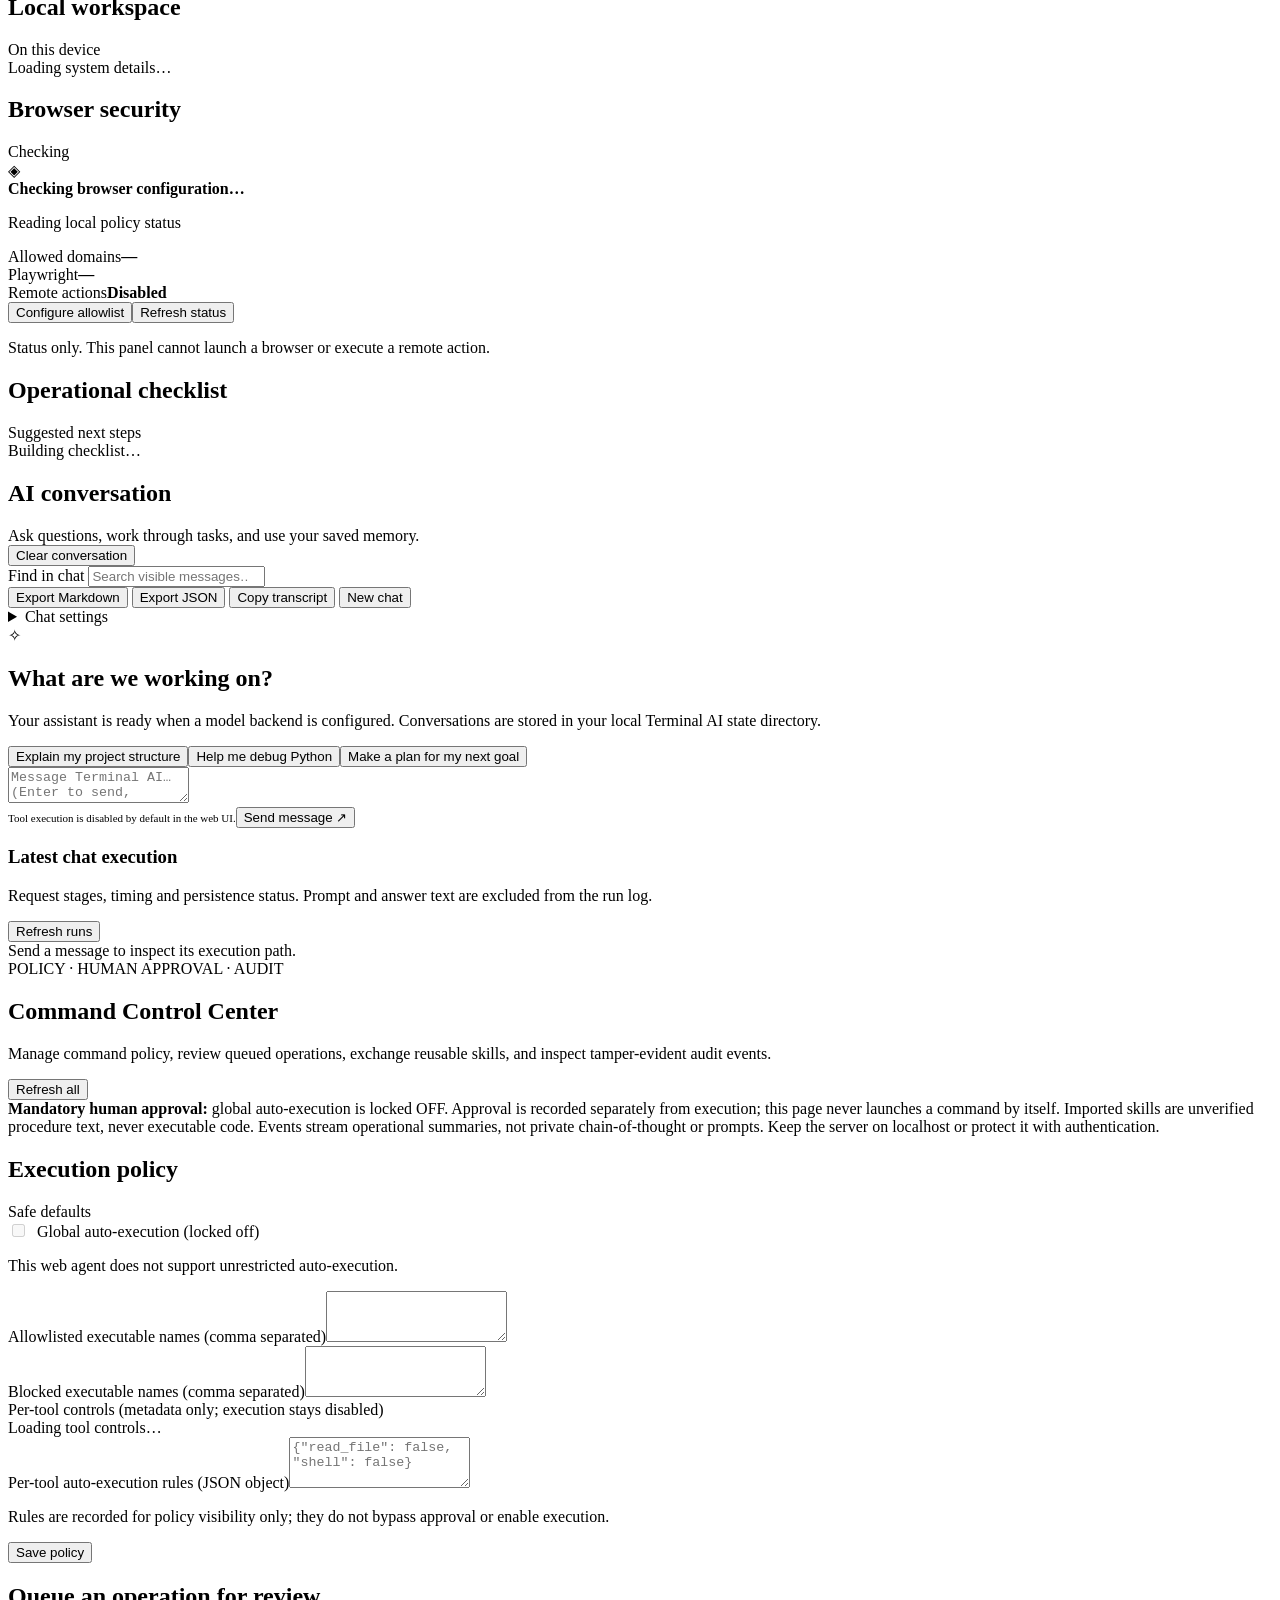
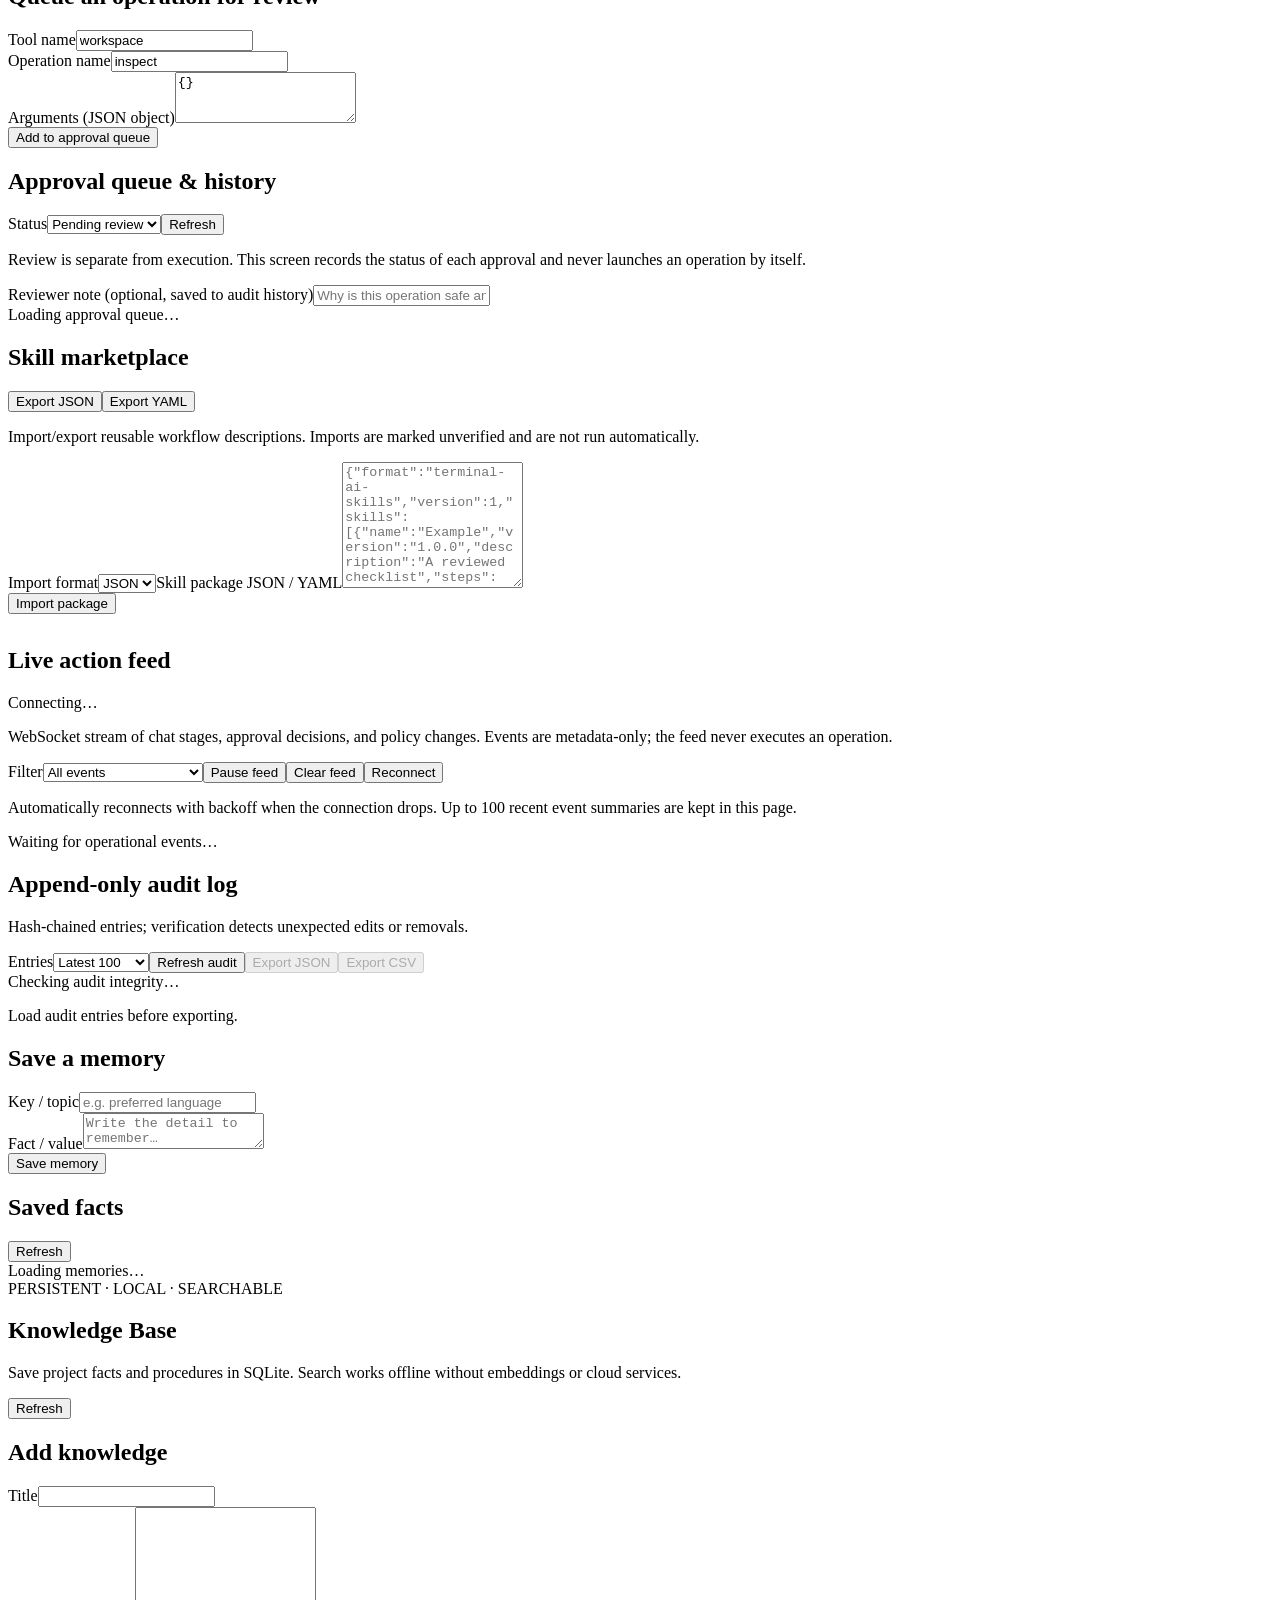
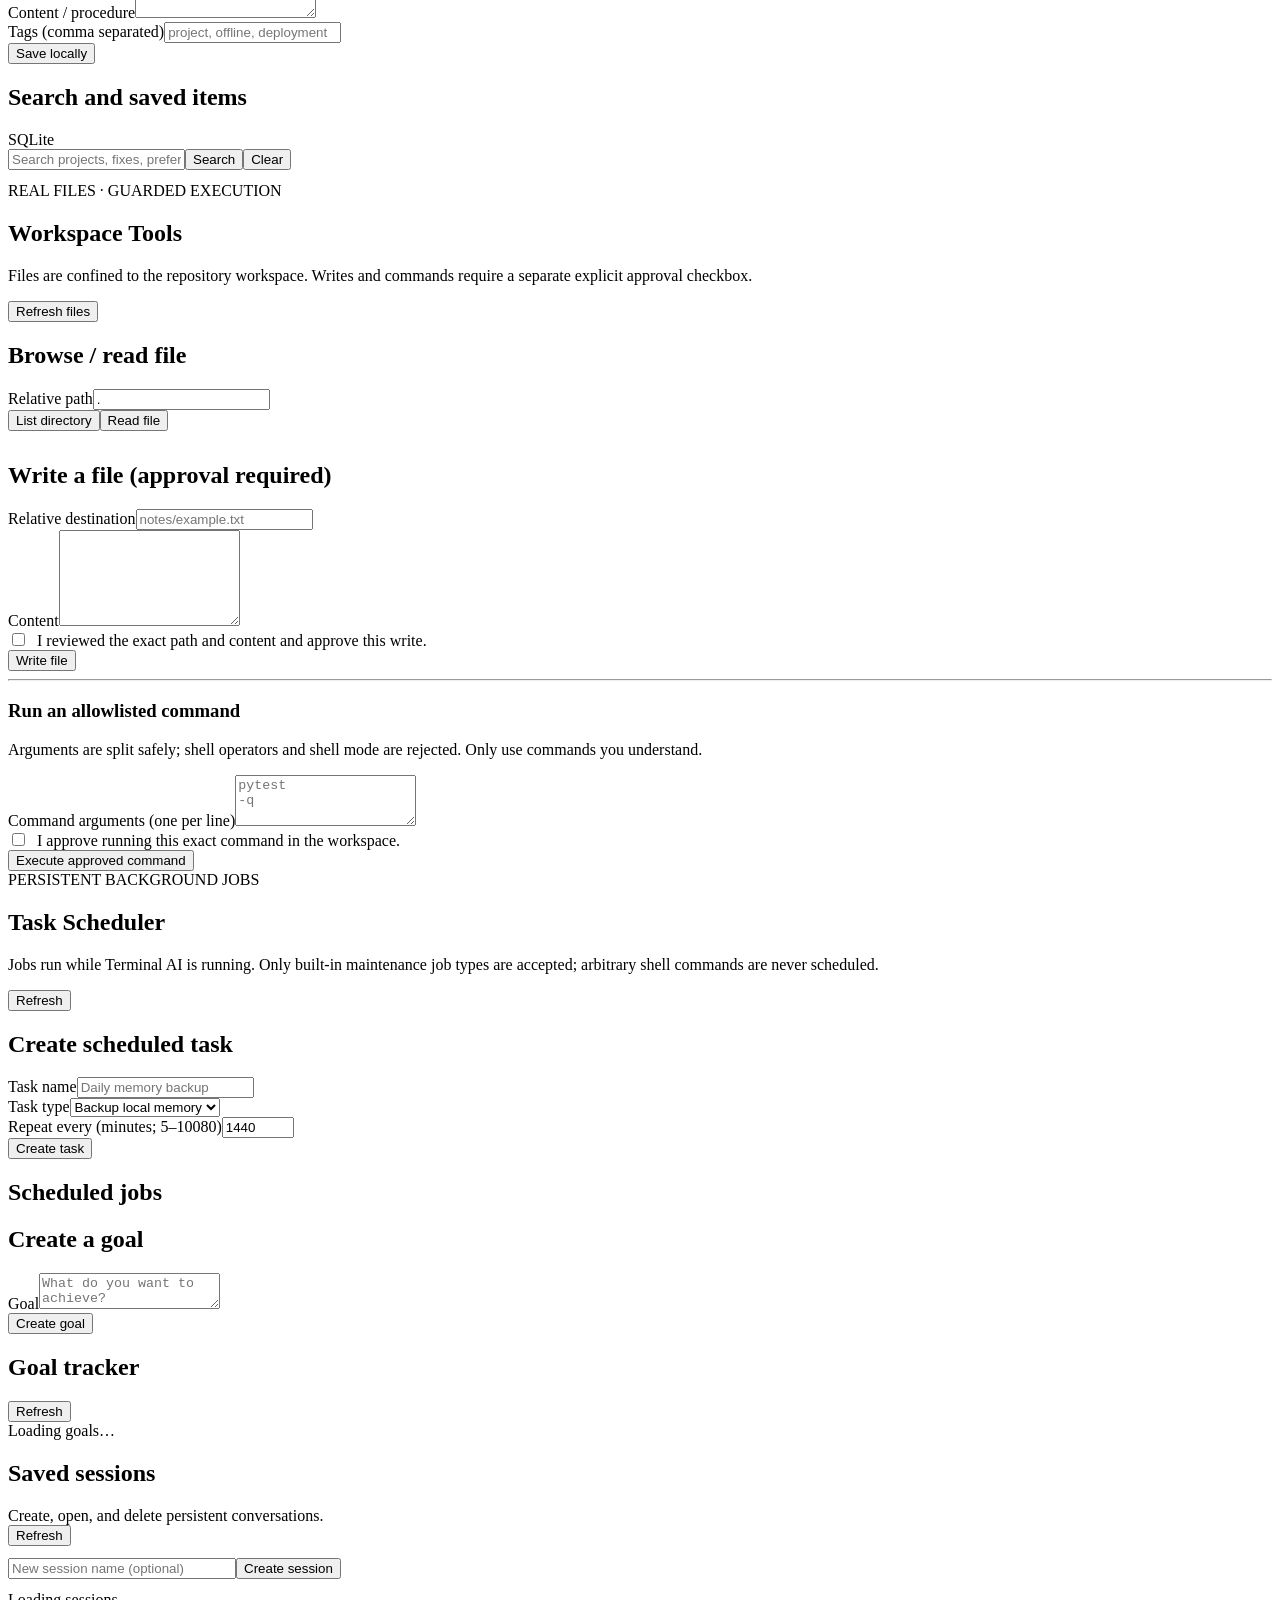
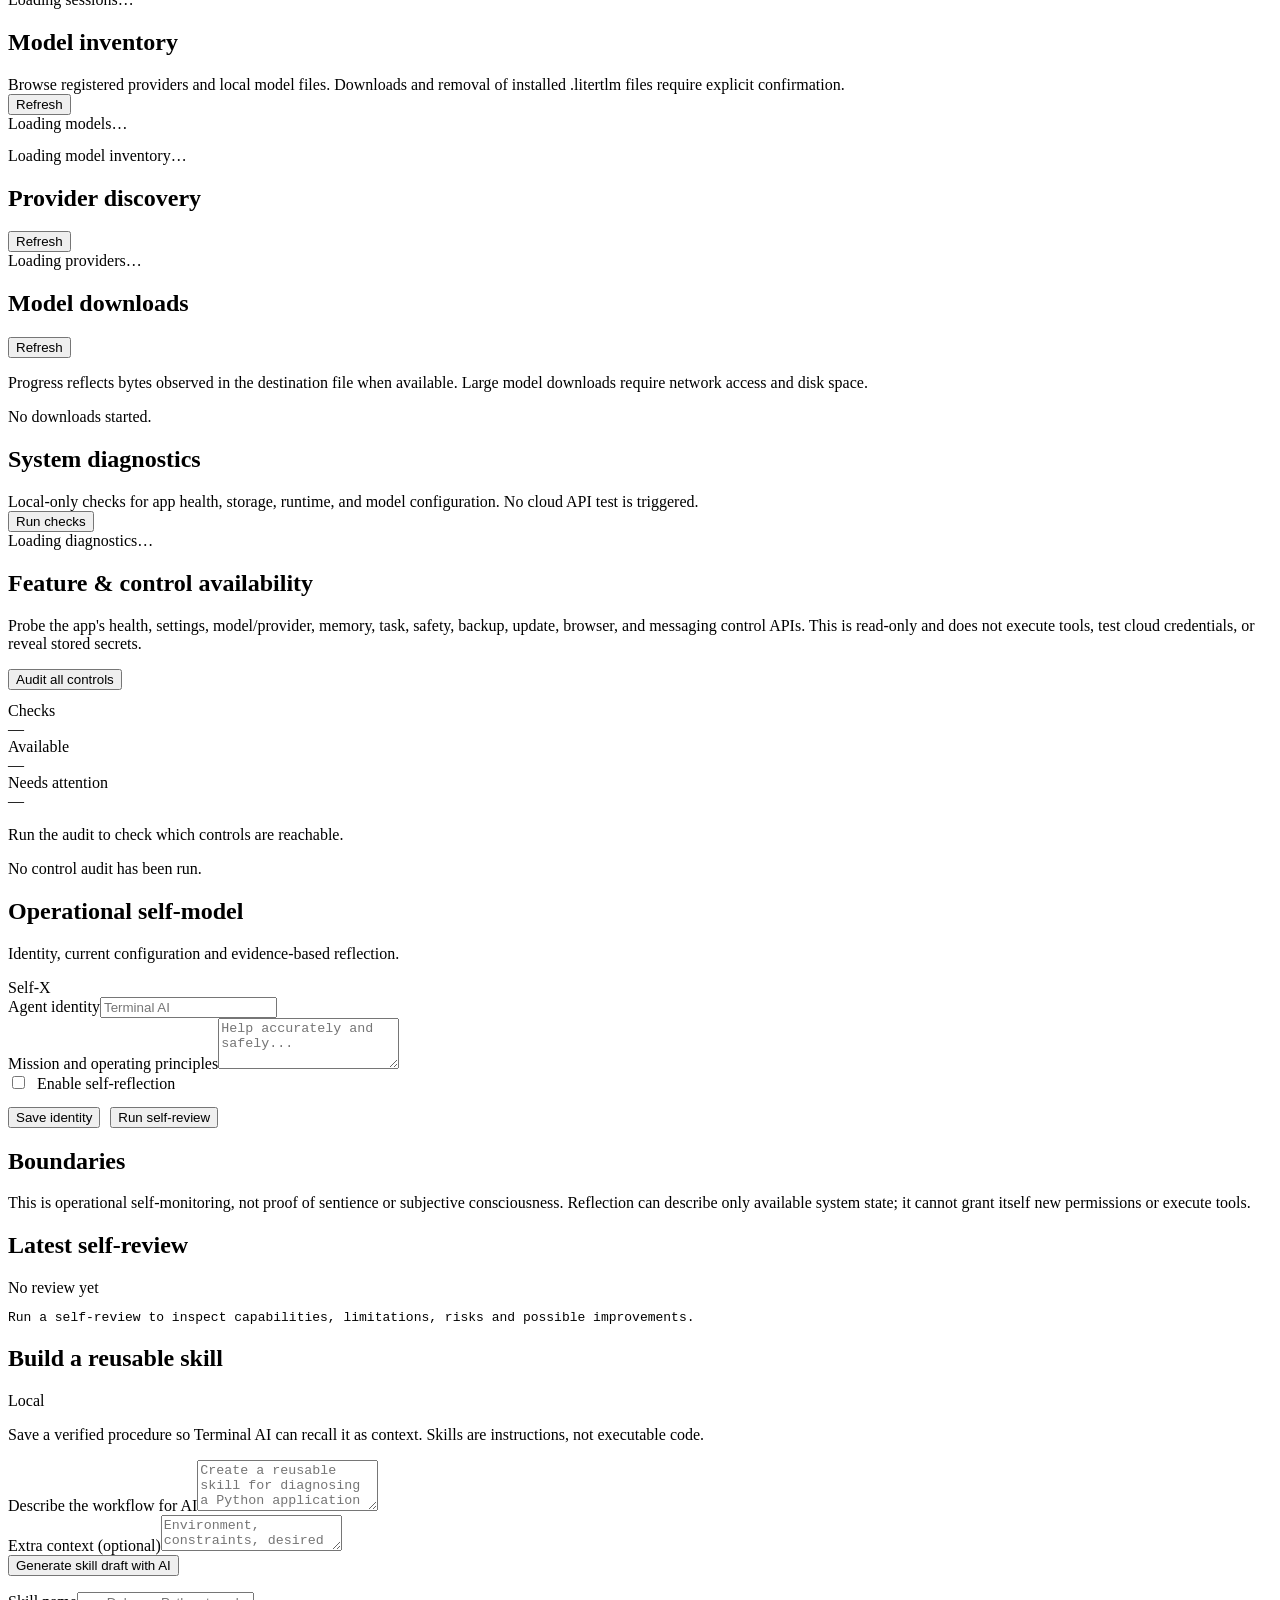
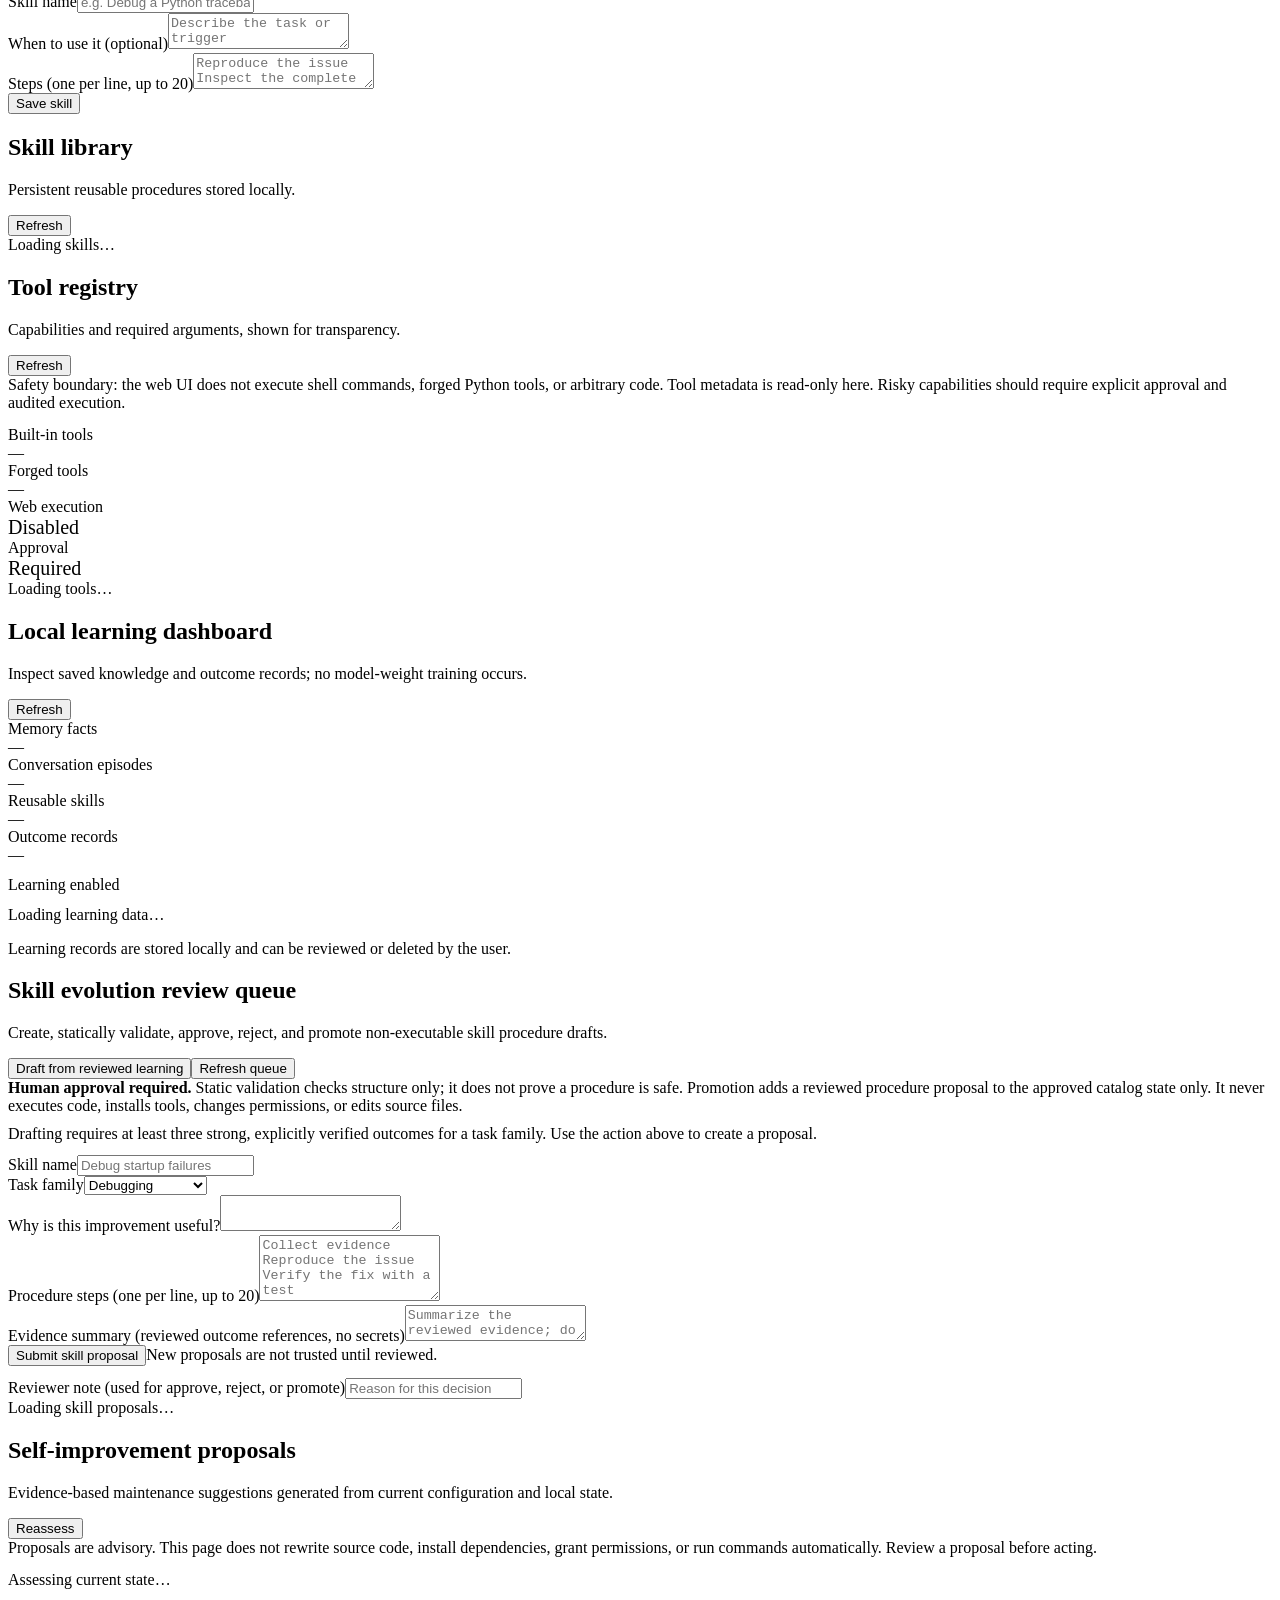
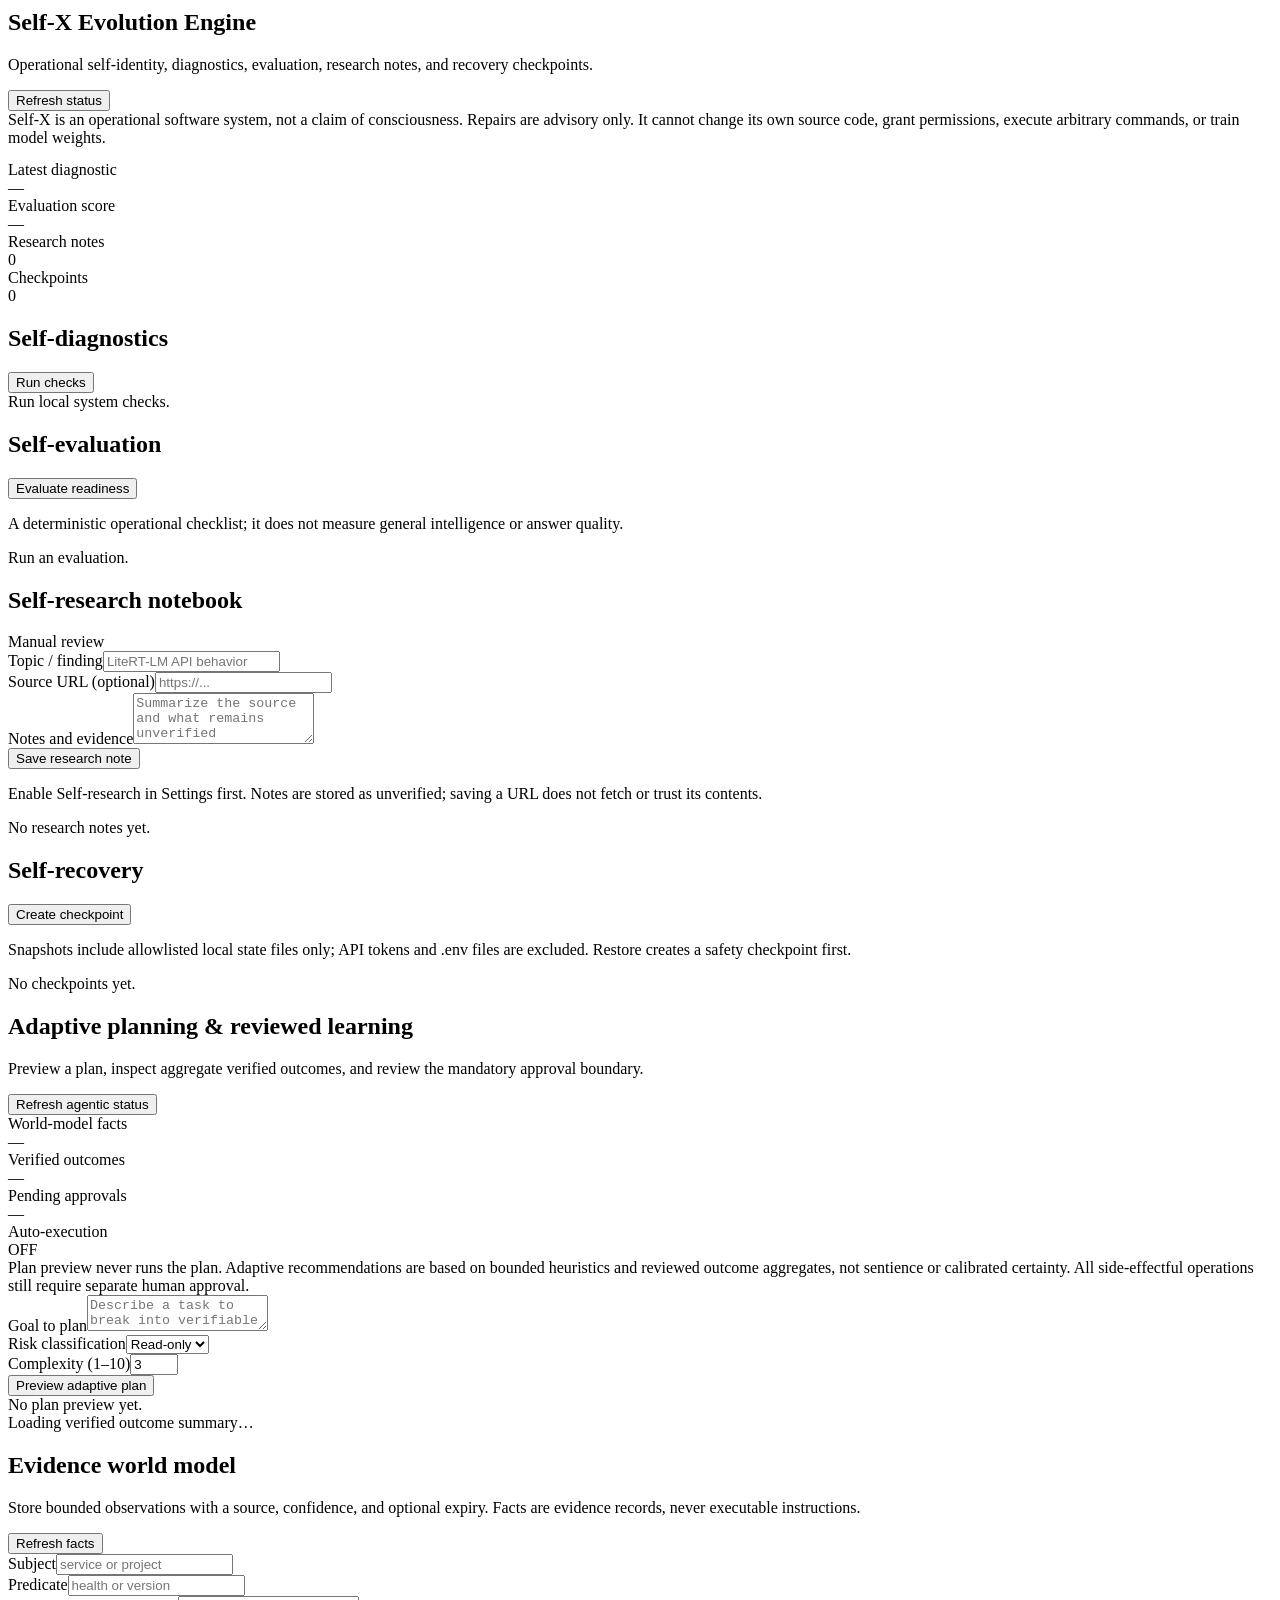
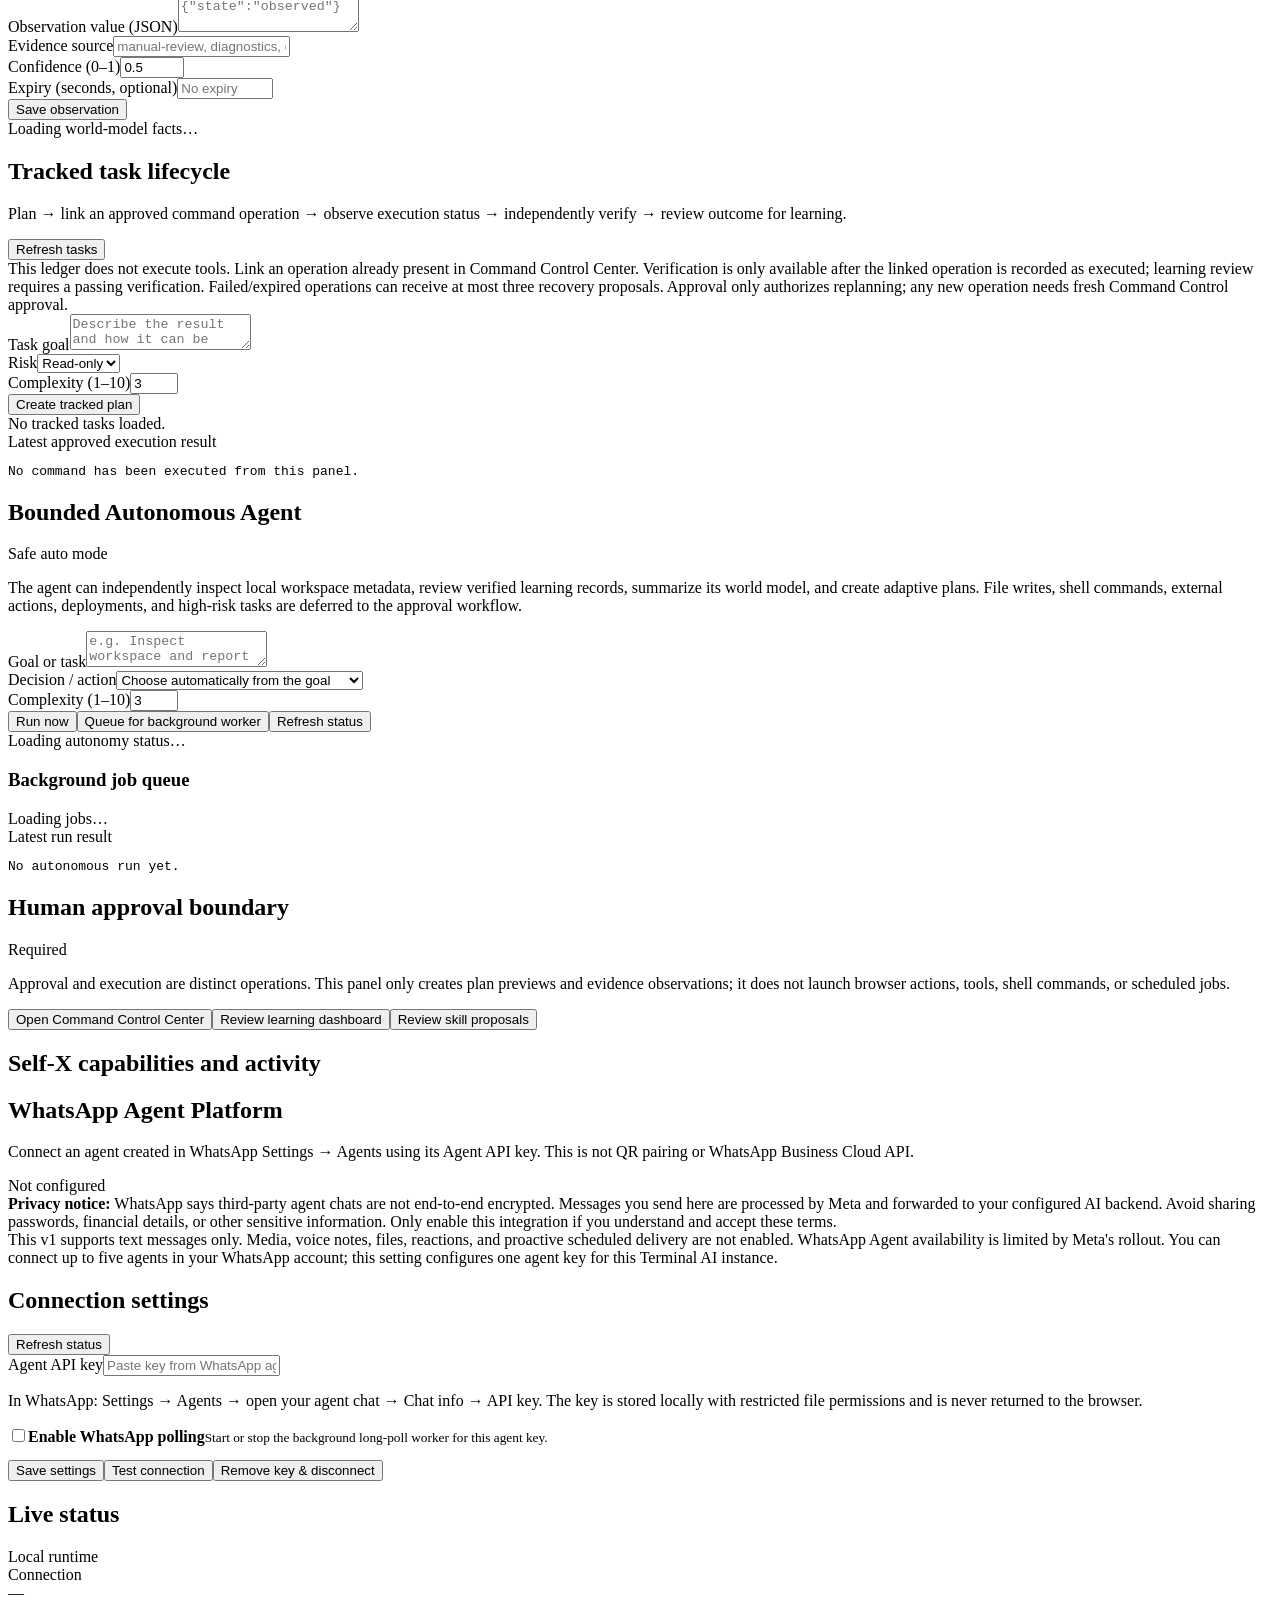
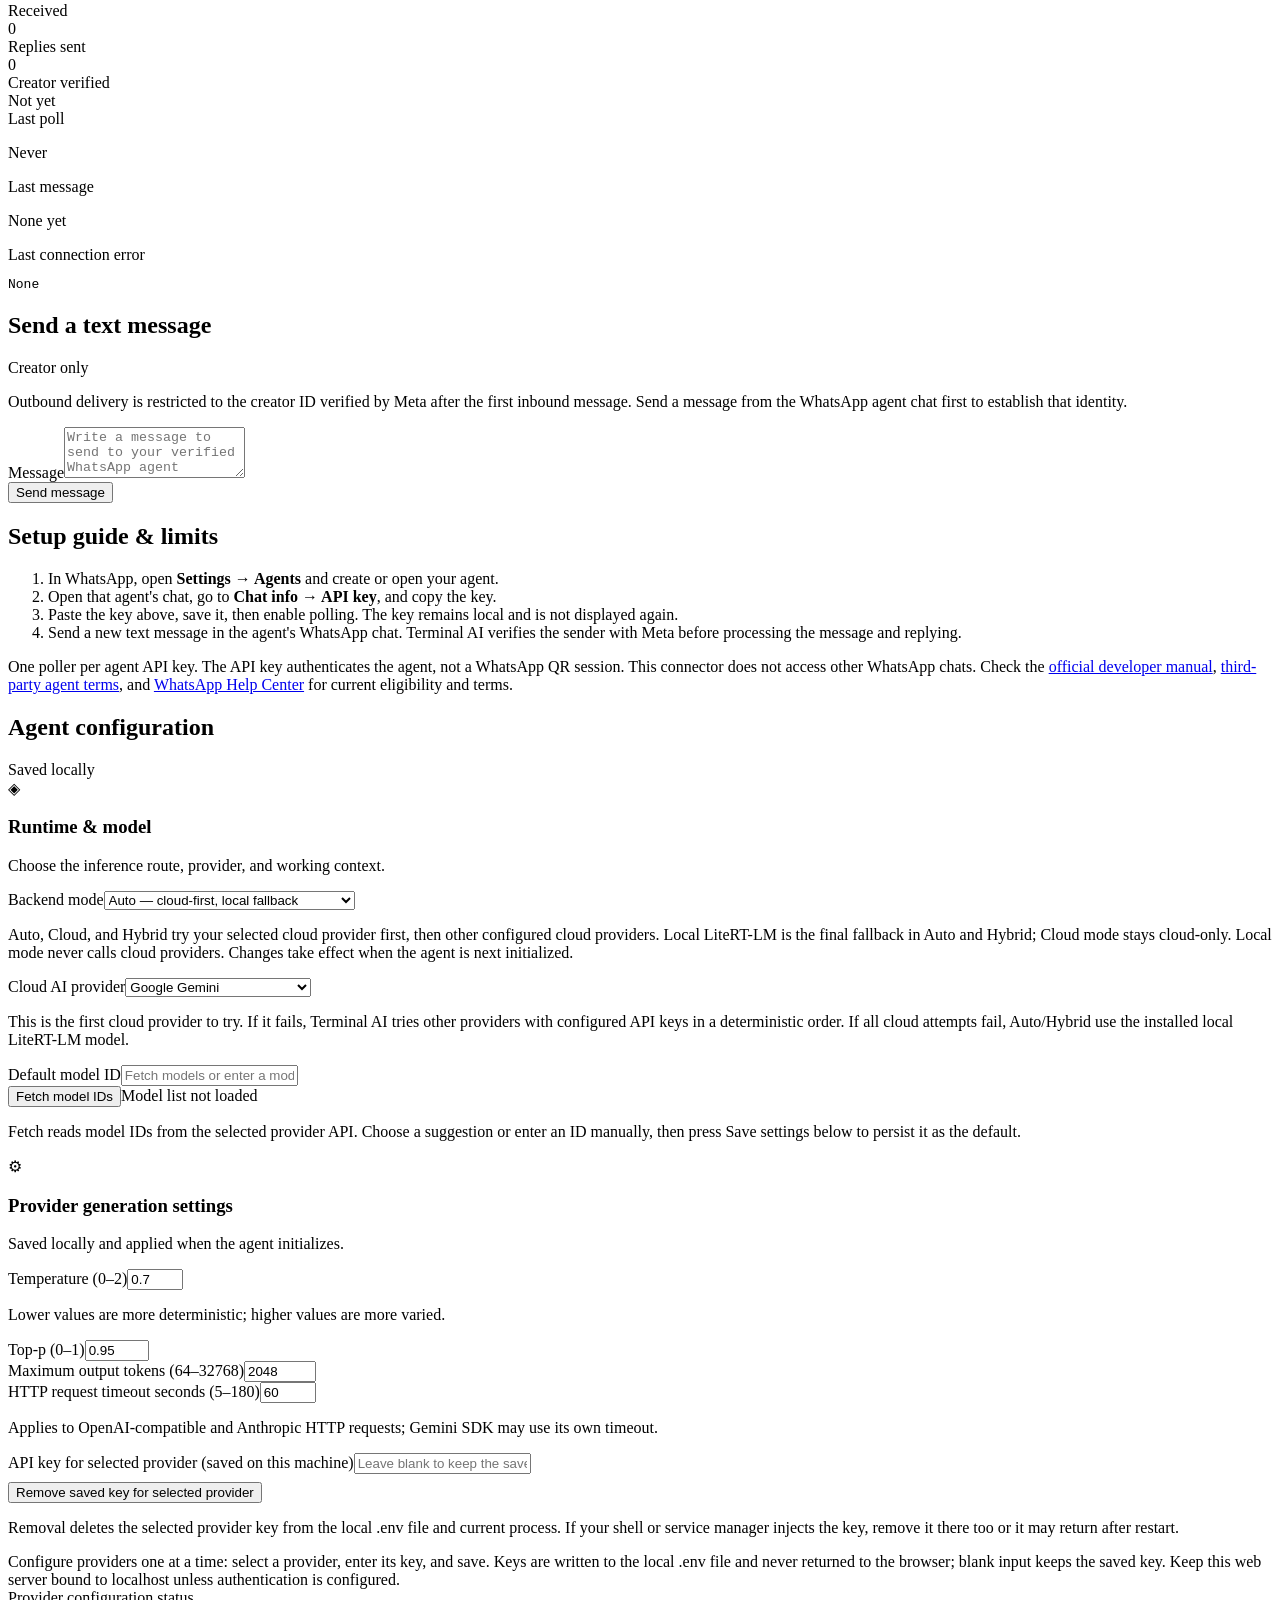
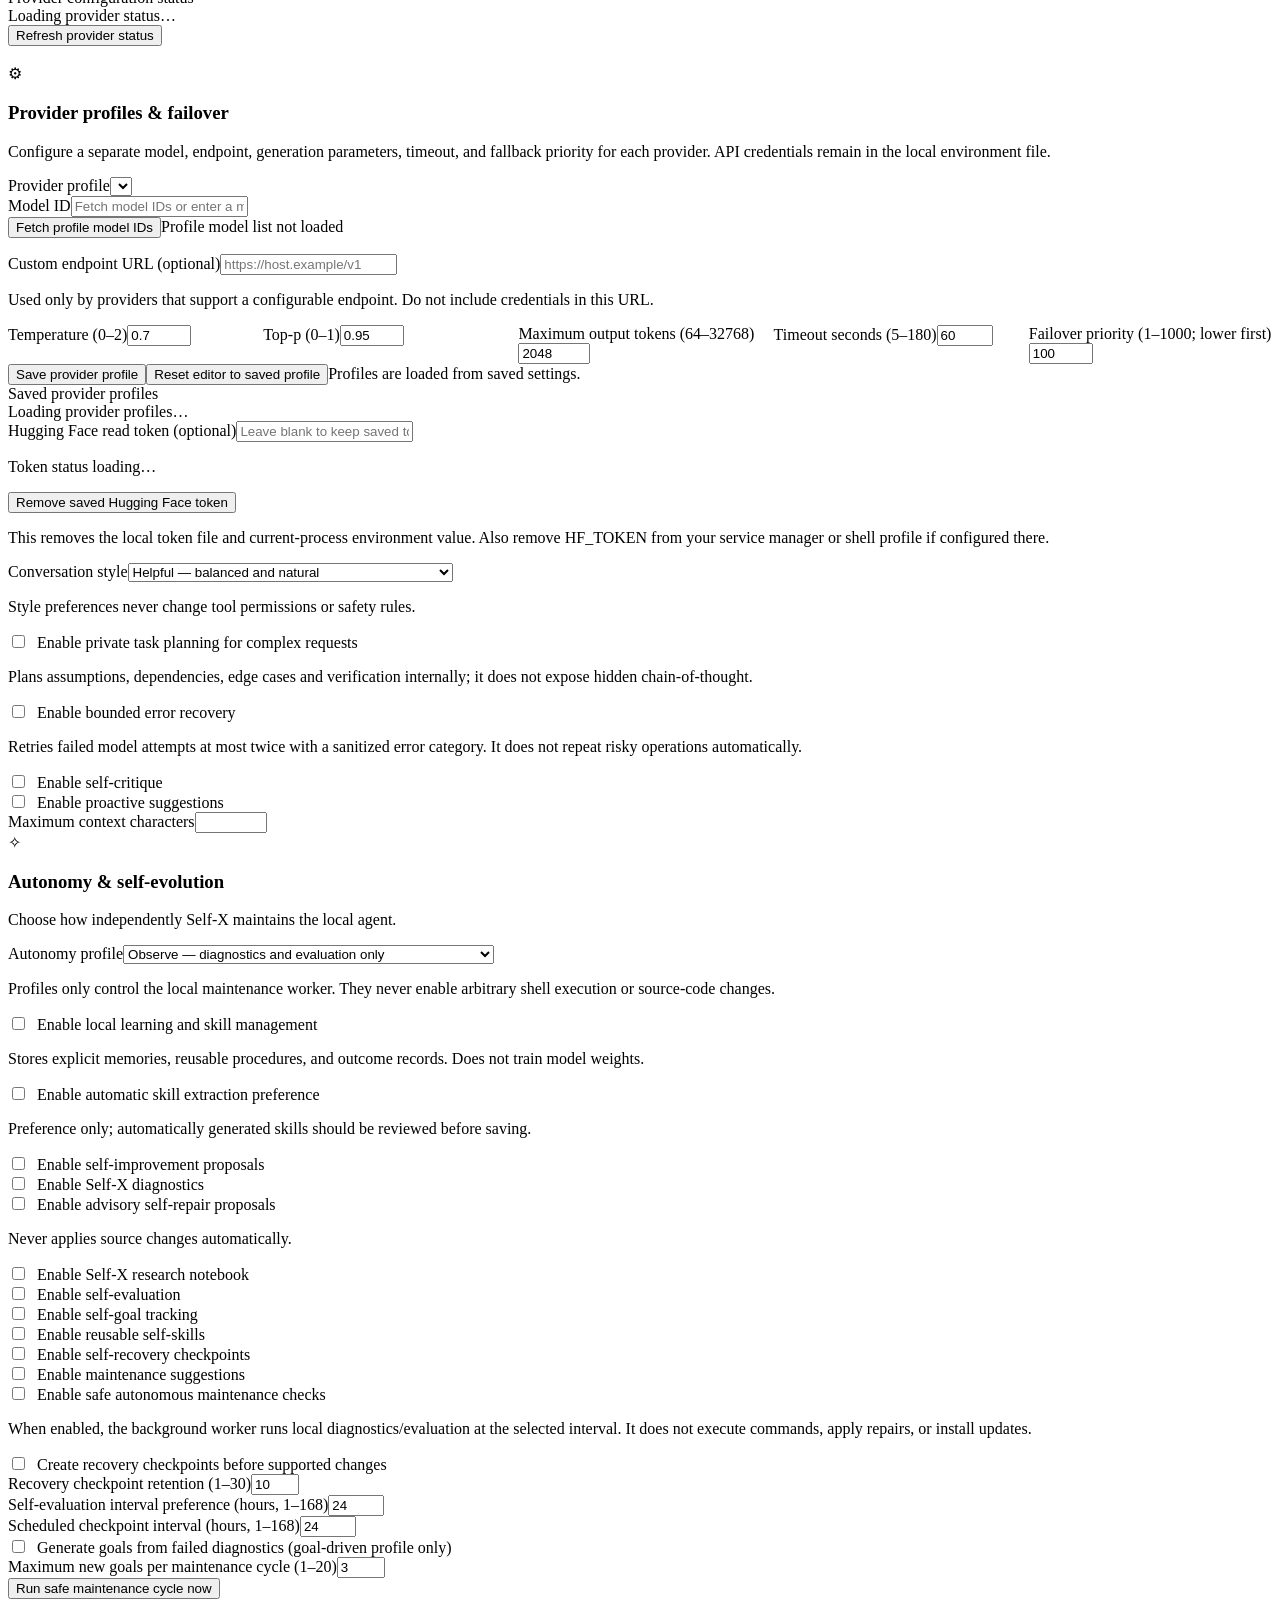
==== commit ffae888c: "Merge pull request #55 from abdulraheemnohri/feat/audit-export-and-control-integrity-20261017 Feat/a" ====
--- a/web/index.html
+++ b/web/index.html
@@ -129,7 +129,7 @@
         <button class="btn primary" id="control-skills-import">Import package</button><div id="control-skills-error" class="error"></div><pre id="control-skills-result" class="reflection" style="white-space:pre-wrap;max-height:180px;overflow:auto"></pre>
       </article>
       <article class="card span-6"><div class="card-head"><h2>Live action feed</h2><span class="badge" id="control-live-status" role="status" aria-live="polite">Connecting…</span></div><p class="muted">WebSocket stream of chat stages, approval decisions, and policy changes. Events are metadata-only; the feed never executes an operation.</p><div class="row control-feed-toolbar" style="gap:8px;flex-wrap:wrap;margin-bottom:10px"><label for="control-live-filter" class="muted">Filter</label><select id="control-live-filter"><option value="all">All events</option><option value="approval">Approvals & operations</option><option value="policy">Policy changes</option><option value="chat">Chat activity</option><option value="autonomy">Autonomy jobs</option><option value="other">Other events</option></select><button class="btn" id="control-live-pause" type="button" aria-pressed="false">Pause feed</button><button class="btn" id="control-live-clear" type="button">Clear feed</button><button class="btn" id="control-live-reconnect" type="button">Reconnect</button></div><p class="muted" id="control-live-help">Automatically reconnects with backoff when the connection drops. Up to 100 recent event summaries are kept in this page.</p><div class="list" id="control-live-feed" aria-live="polite" aria-relevant="additions text"><div class="empty">Waiting for operational events…</div></div></article>
-      <article class="card span-12"><div class="card-head"><div><h2>Append-only audit log</h2><p class="muted">Hash-chained entries; verification detects unexpected edits or removals.</p></div><div class="row" style="gap:8px;flex-wrap:wrap"><label for="control-audit-limit" class="muted">Entries</label><select id="control-audit-limit"><option value="100">Latest 100</option><option value="250">Latest 250</option><option value="500">Latest 500</option><option value="1000">Latest 1,000</option></select><button class="btn" id="control-audit-refresh" type="button">Refresh audit</button><button class="btn" id="control-audit-export-json" type="button" disabled>Export JSON</button><button class="btn" id="control-audit-export-csv" type="button" disabled>Export CSV</button></div></div><div id="control-audit-integrity" class="notice">Checking audit integrity…</div><p id="control-audit-export-status" class="muted" role="status" aria-live="polite">Load audit entries before exporting.</p><div class="list" id="feature-control-audit-list"></div></article>
+      <article class="card span-12"><div class="card-head"><div><h2>Append-only audit log</h2><p class="muted">Hash-chained entries; verification detects unexpected edits or removals.</p></div><div class="row" style="gap:8px;flex-wrap:wrap;align-items:center"><label for="control-audit-limit" class="muted">Entries</label><select id="control-audit-limit"><option value="100">Latest 100</option><option value="250">Latest 250</option><option value="500">Latest 500</option><option value="1000">Latest 1,000</option></select><button class="btn" id="control-audit-refresh" type="button">Refresh audit</button><button class="btn" id="control-audit-export-json" type="button" disabled>Export JSON</button><button class="btn" id="control-audit-export-csv" type="button" disabled>Export CSV</button></div></div><div id="control-audit-integrity" class="notice">Checking audit integrity…</div><p id="control-audit-export-status" class="muted" role="status" aria-live="polite">Load audit entries before exporting.</p><div class="list" id="feature-control-audit-list"></div></article>
     </div>
   </section>
 
@@ -180,7 +180,7 @@
 
   <section class="view" id="view-diagnostics">
     <div class="grid">
-      <article class="card span-12"><div class="card-head"><div><h2>System diagnostics</h2><p style="margin:5px 0 0">Local-only checks for app health, storage, runtime, and model configuration. No cloud API test is triggered.</p></div><div class="row" style="gap:8px;flex-wrap:wrap"><button class="btn" id="refresh-diagnostics" type="button">Run checks</button><button class="btn primary" id="export-diagnostics-report" type="button">Export redacted report</button></div></div><p class="muted" id="diagnostics-export-status" role="status" aria-live="polite">Export includes health probes and sanitized diagnostics; stored credentials are not included.</p><div class="list" id="diagnostic-list"><div class="empty">Loading diagnostics…</div></div><div id="diagnostics-error" class="error"></div></article>
+      <article class="card span-12"><div class="card-head"><div><h2>System diagnostics</h2><p style="margin:5px 0 0">Local-only checks for app health, storage, runtime, and model configuration. No cloud API test is triggered.</p></div><button class="btn" id="refresh-diagnostics">Run checks</button></div><div class="list" id="diagnostic-list"><div class="empty">Loading diagnostics…</div></div><div id="diagnostics-error" class="error"></div></article>
       <article class="card span-12">
         <div class="card-head"><div><h2>Feature & control availability</h2><p class="muted">Probe the app's health, settings, model/provider, memory, task, safety, backup, update, browser, and messaging control APIs. This is read-only and does not execute tools, test cloud credentials, or reveal stored secrets.</p></div><button class="btn primary" id="audit-controls-btn" type="button">Audit all controls</button></div>
         <div class="metrics" style="margin-top:12px"><article class="card metric-card"><div class="muted">Checks</div><div class="metric" id="audit-controls-total">—</div></article><article class="card metric-card"><div class="muted">Available</div><div class="metric" id="audit-controls-available">—</div></article><article class="card metric-card"><div class="muted">Needs attention</div><div class="metric" id="audit-controls-attention">—</div></article></div>
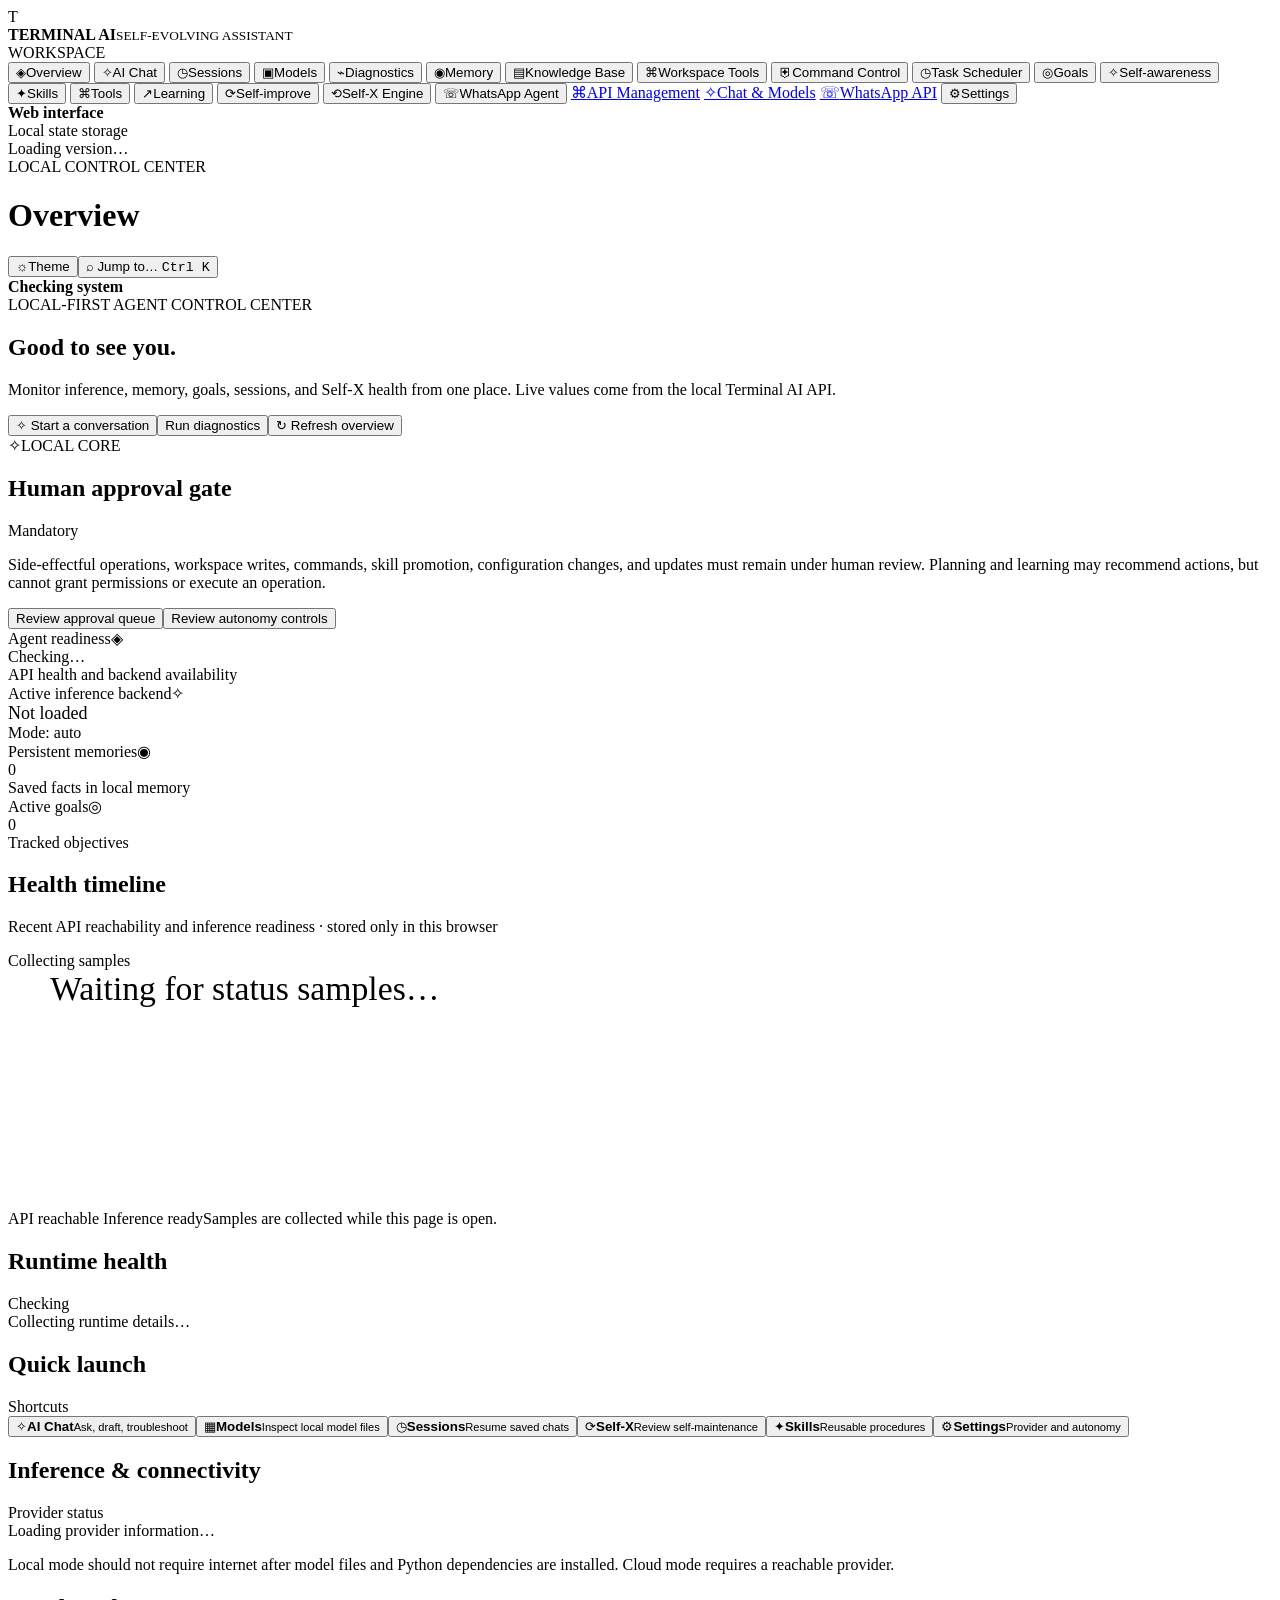
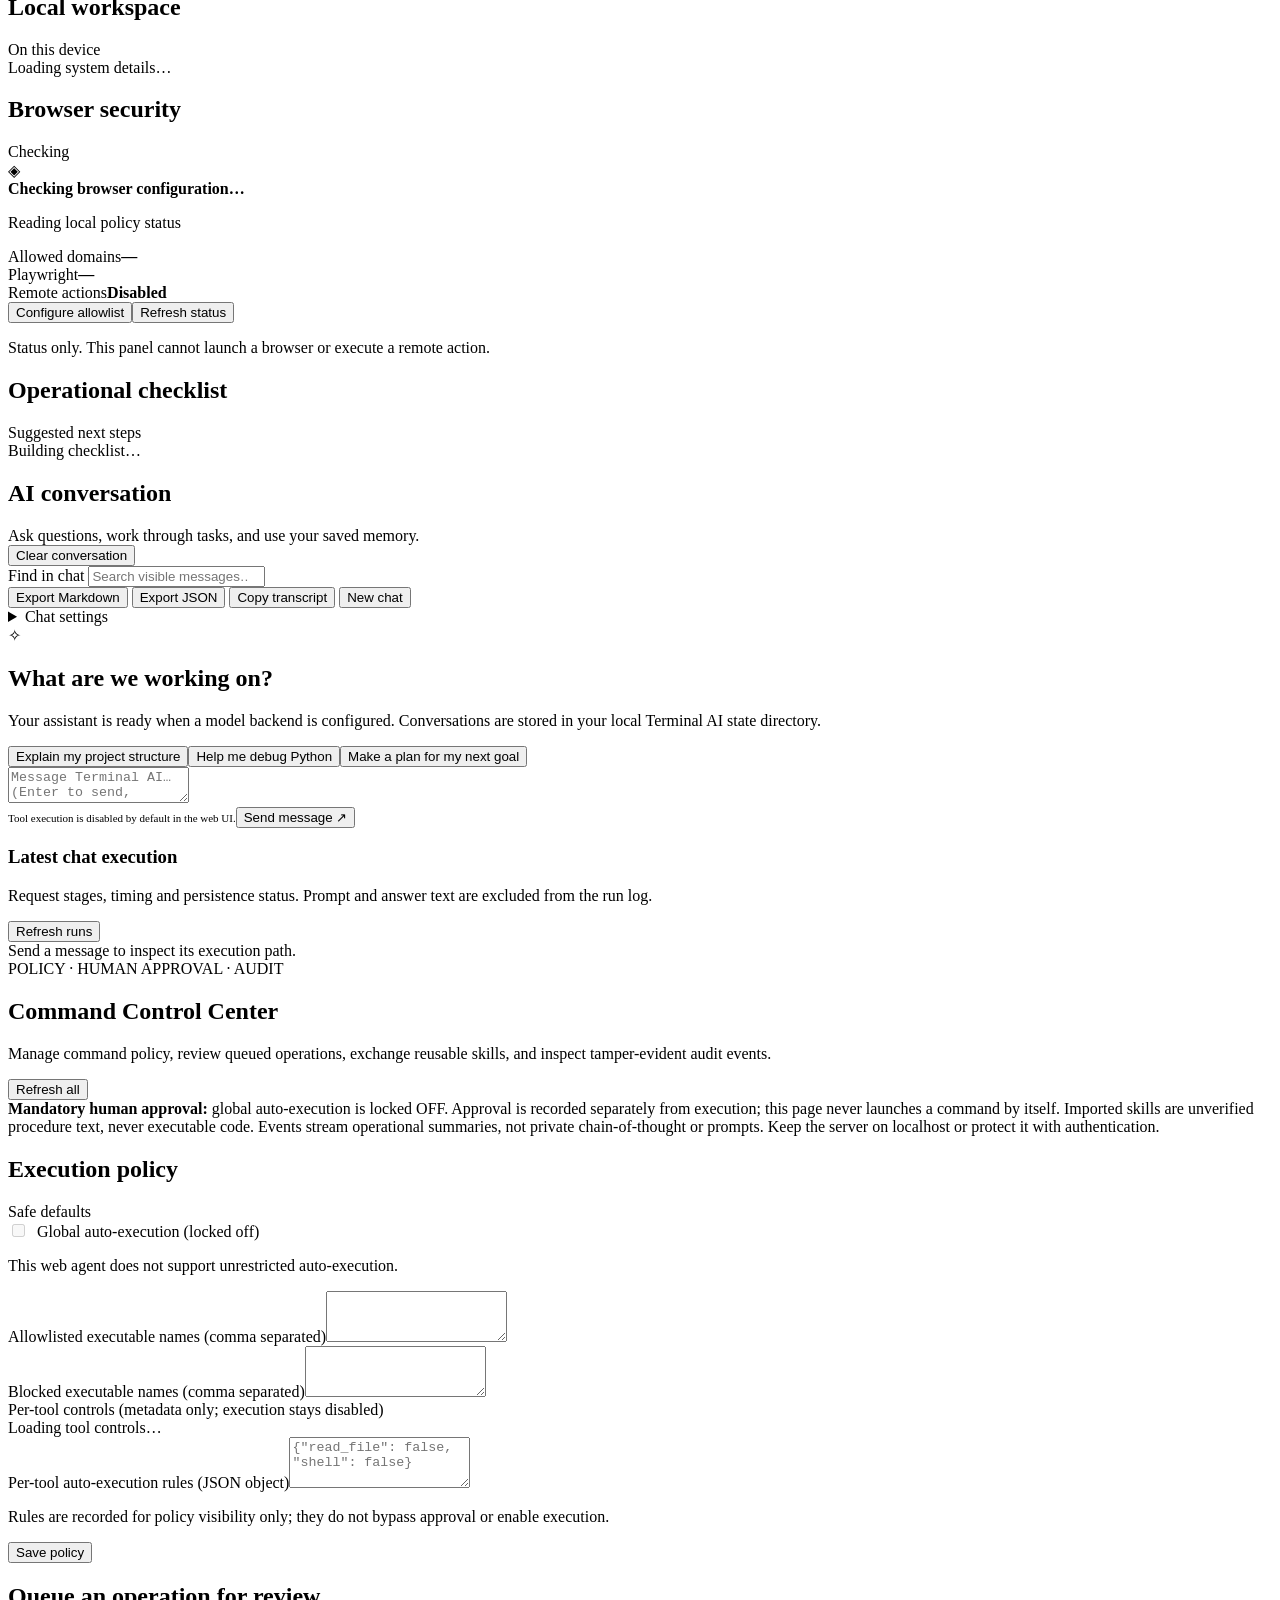
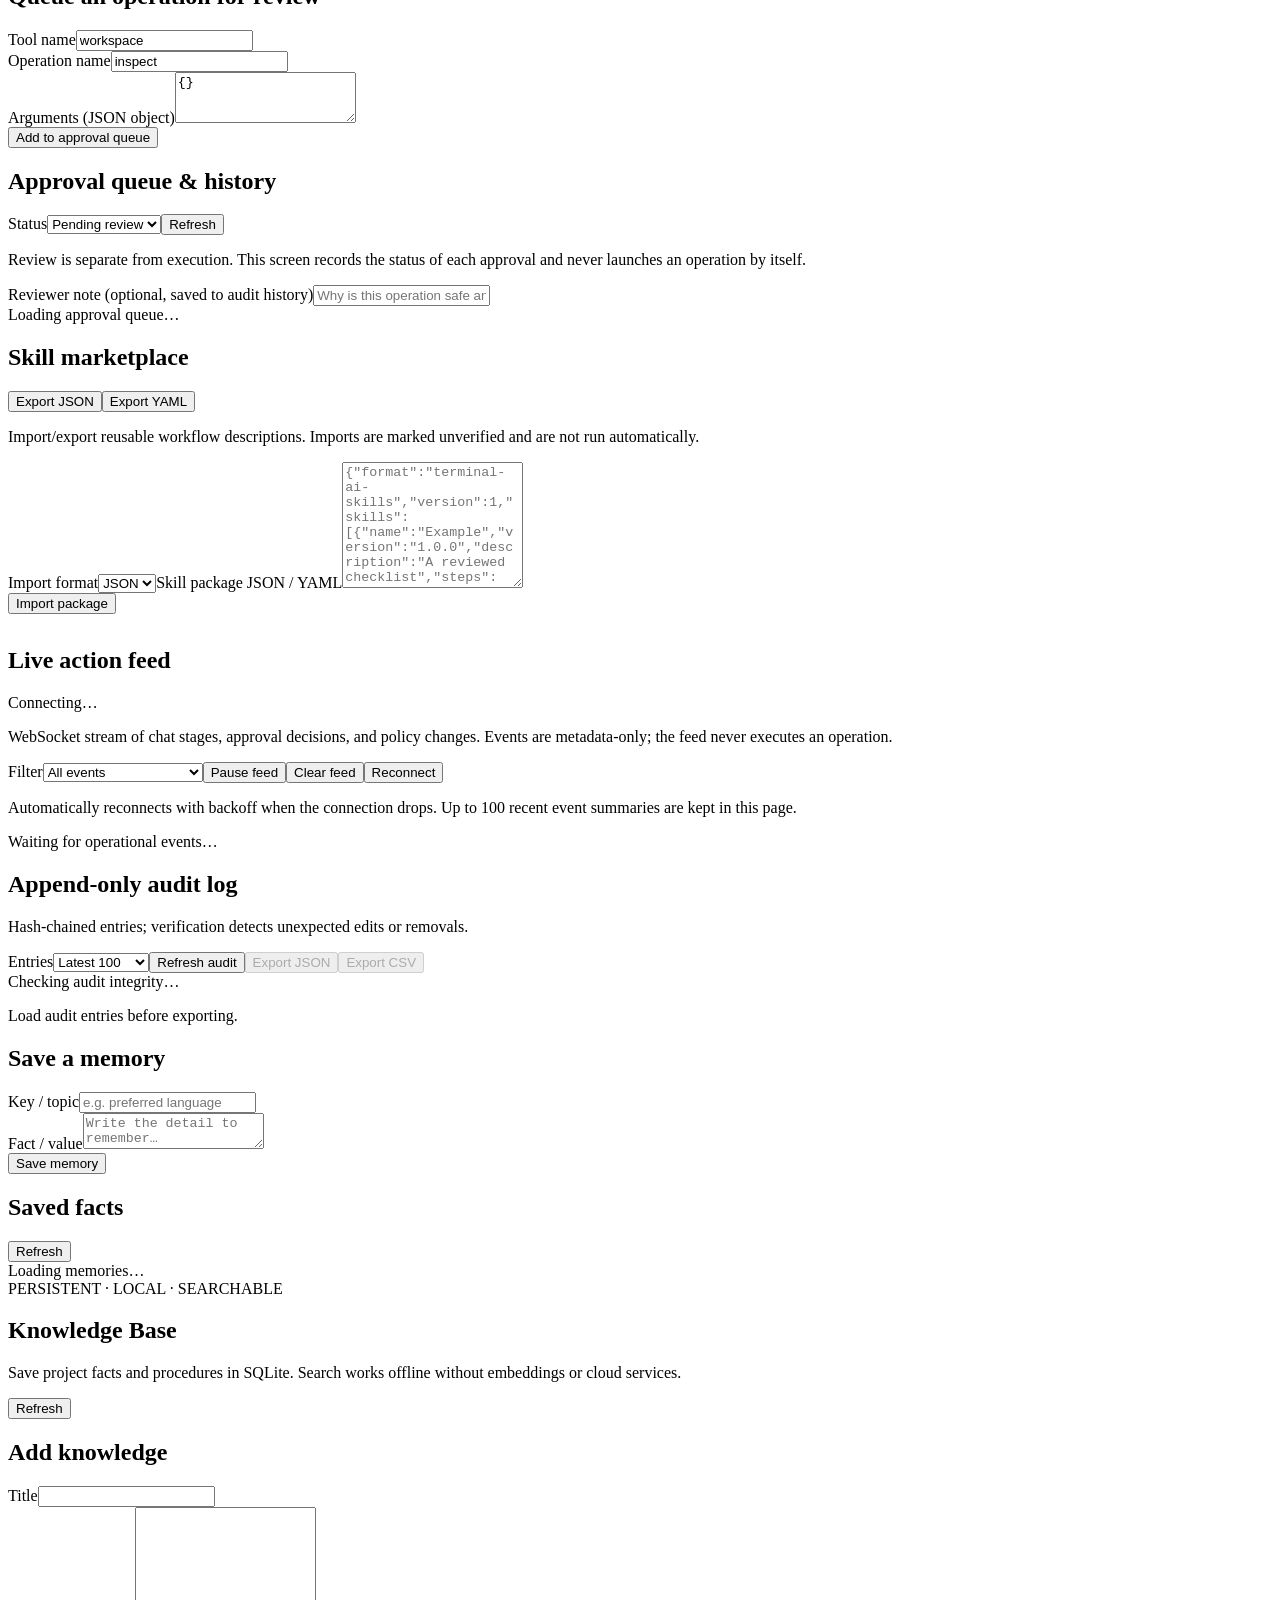
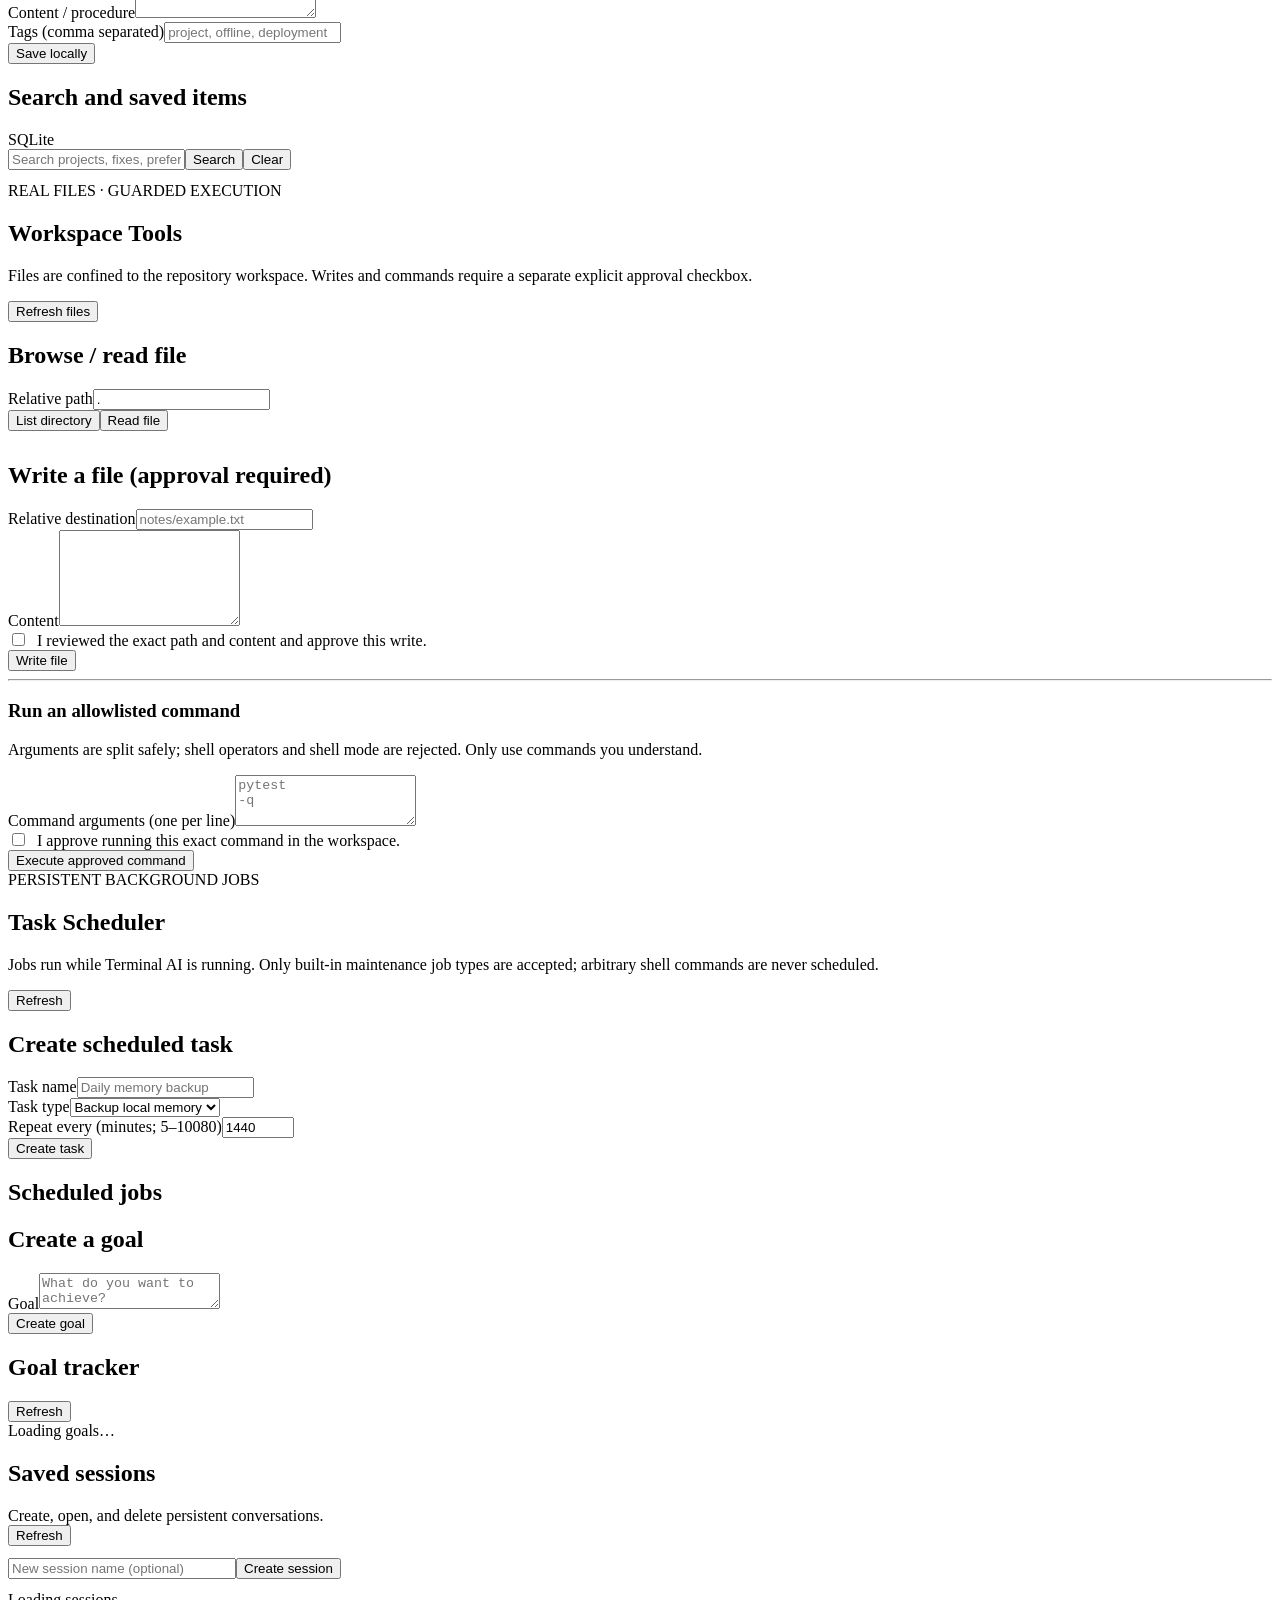
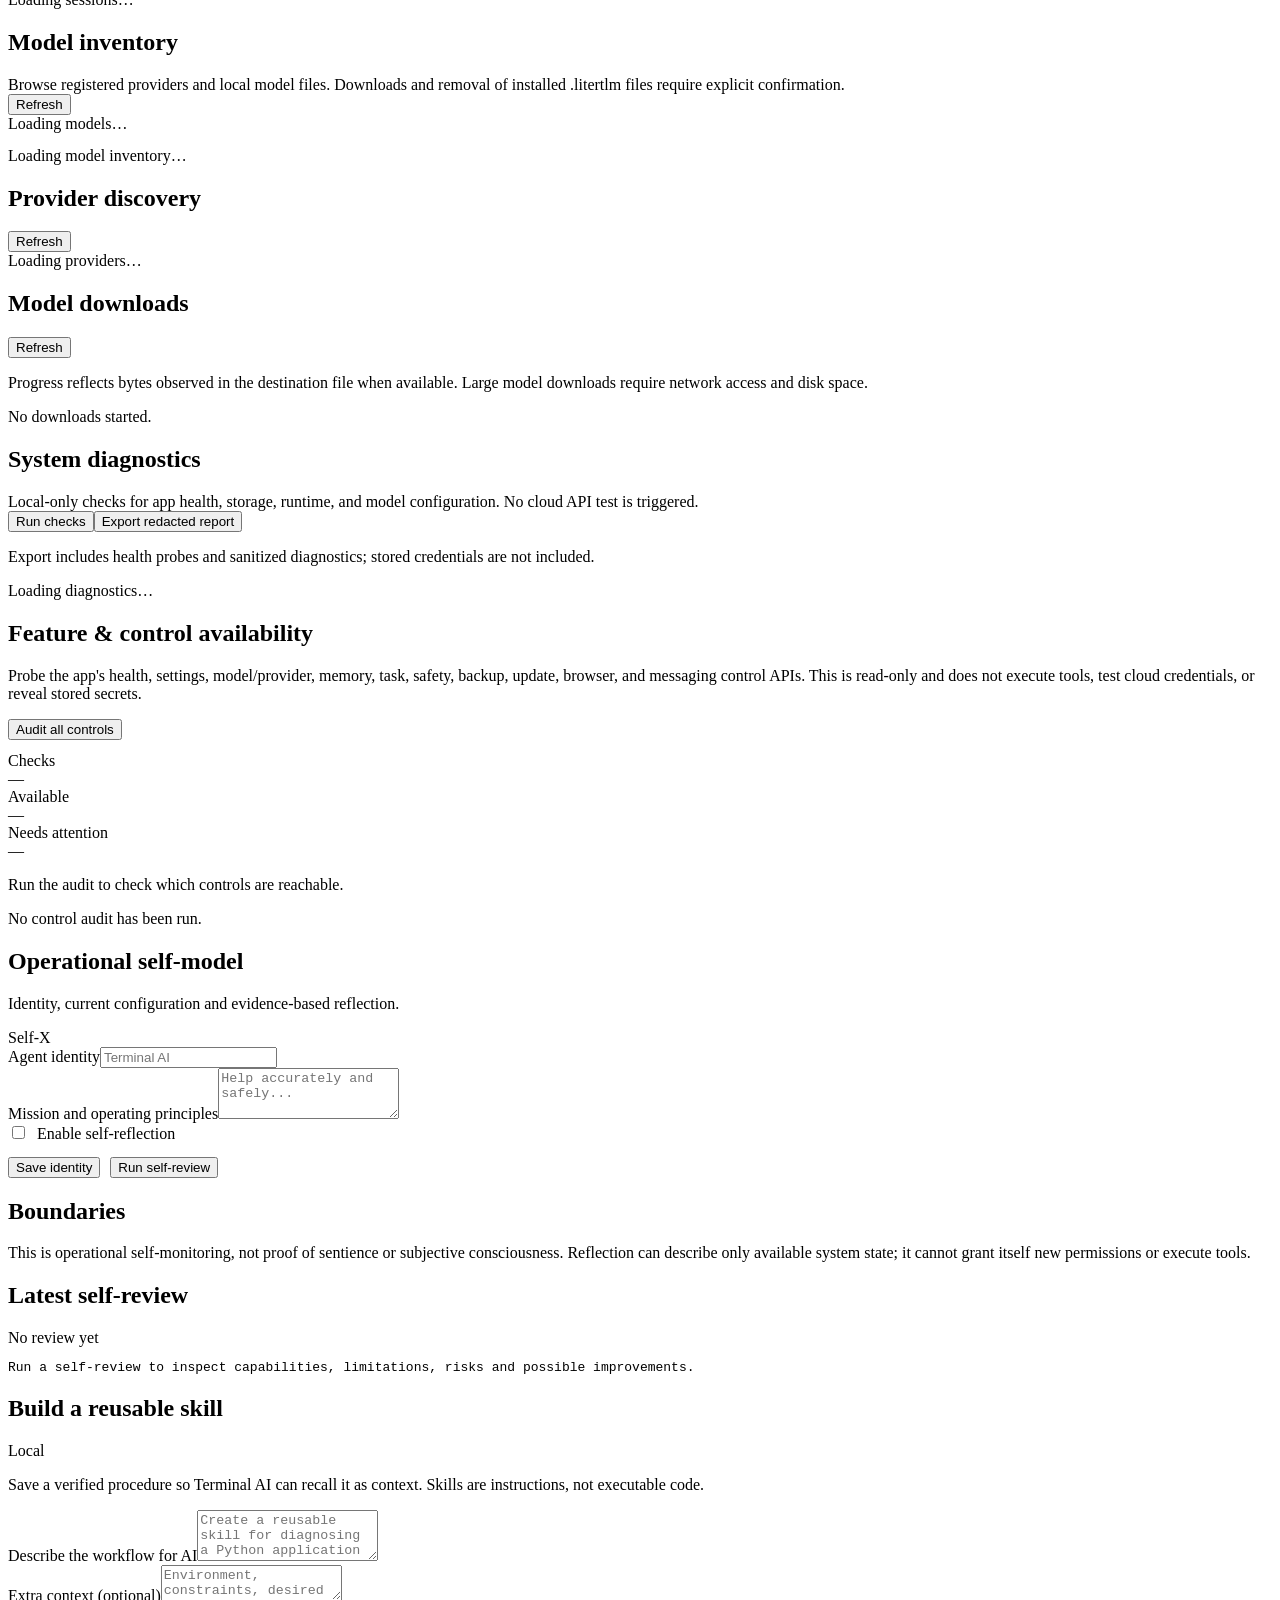
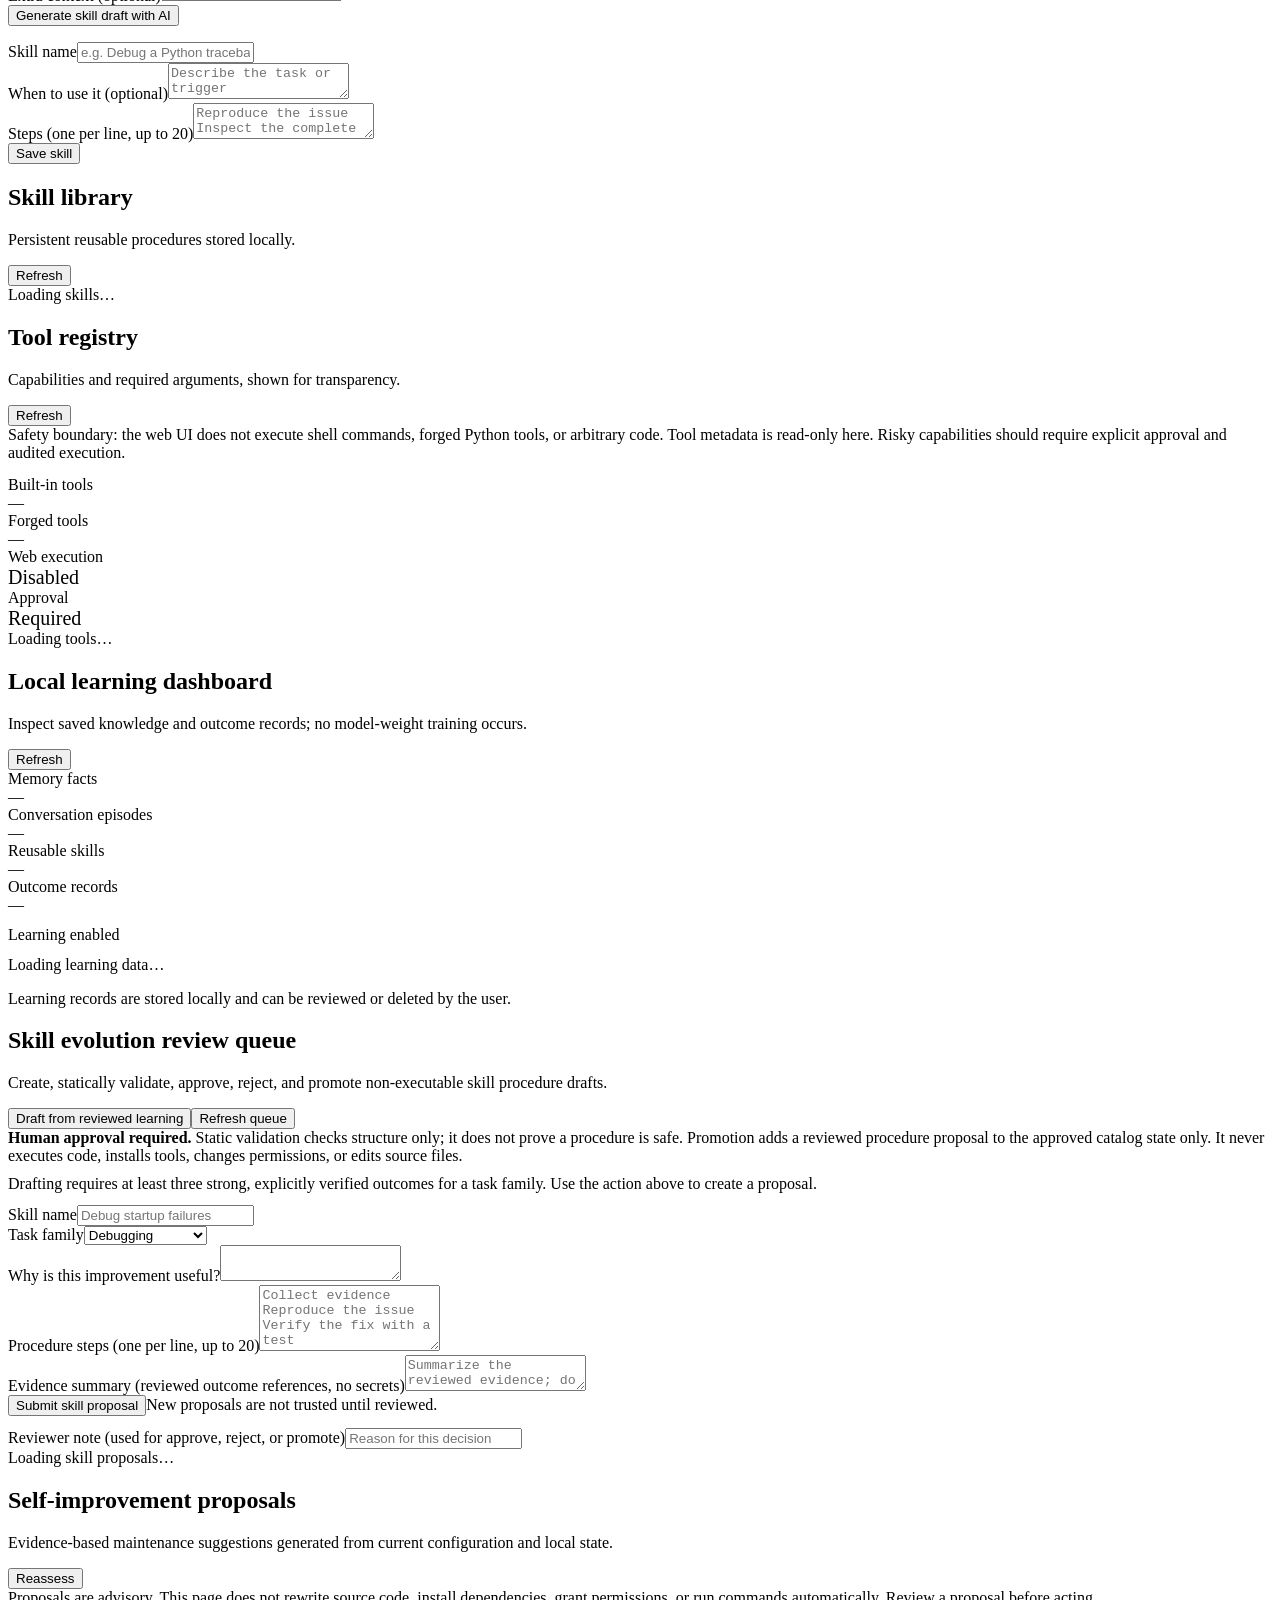
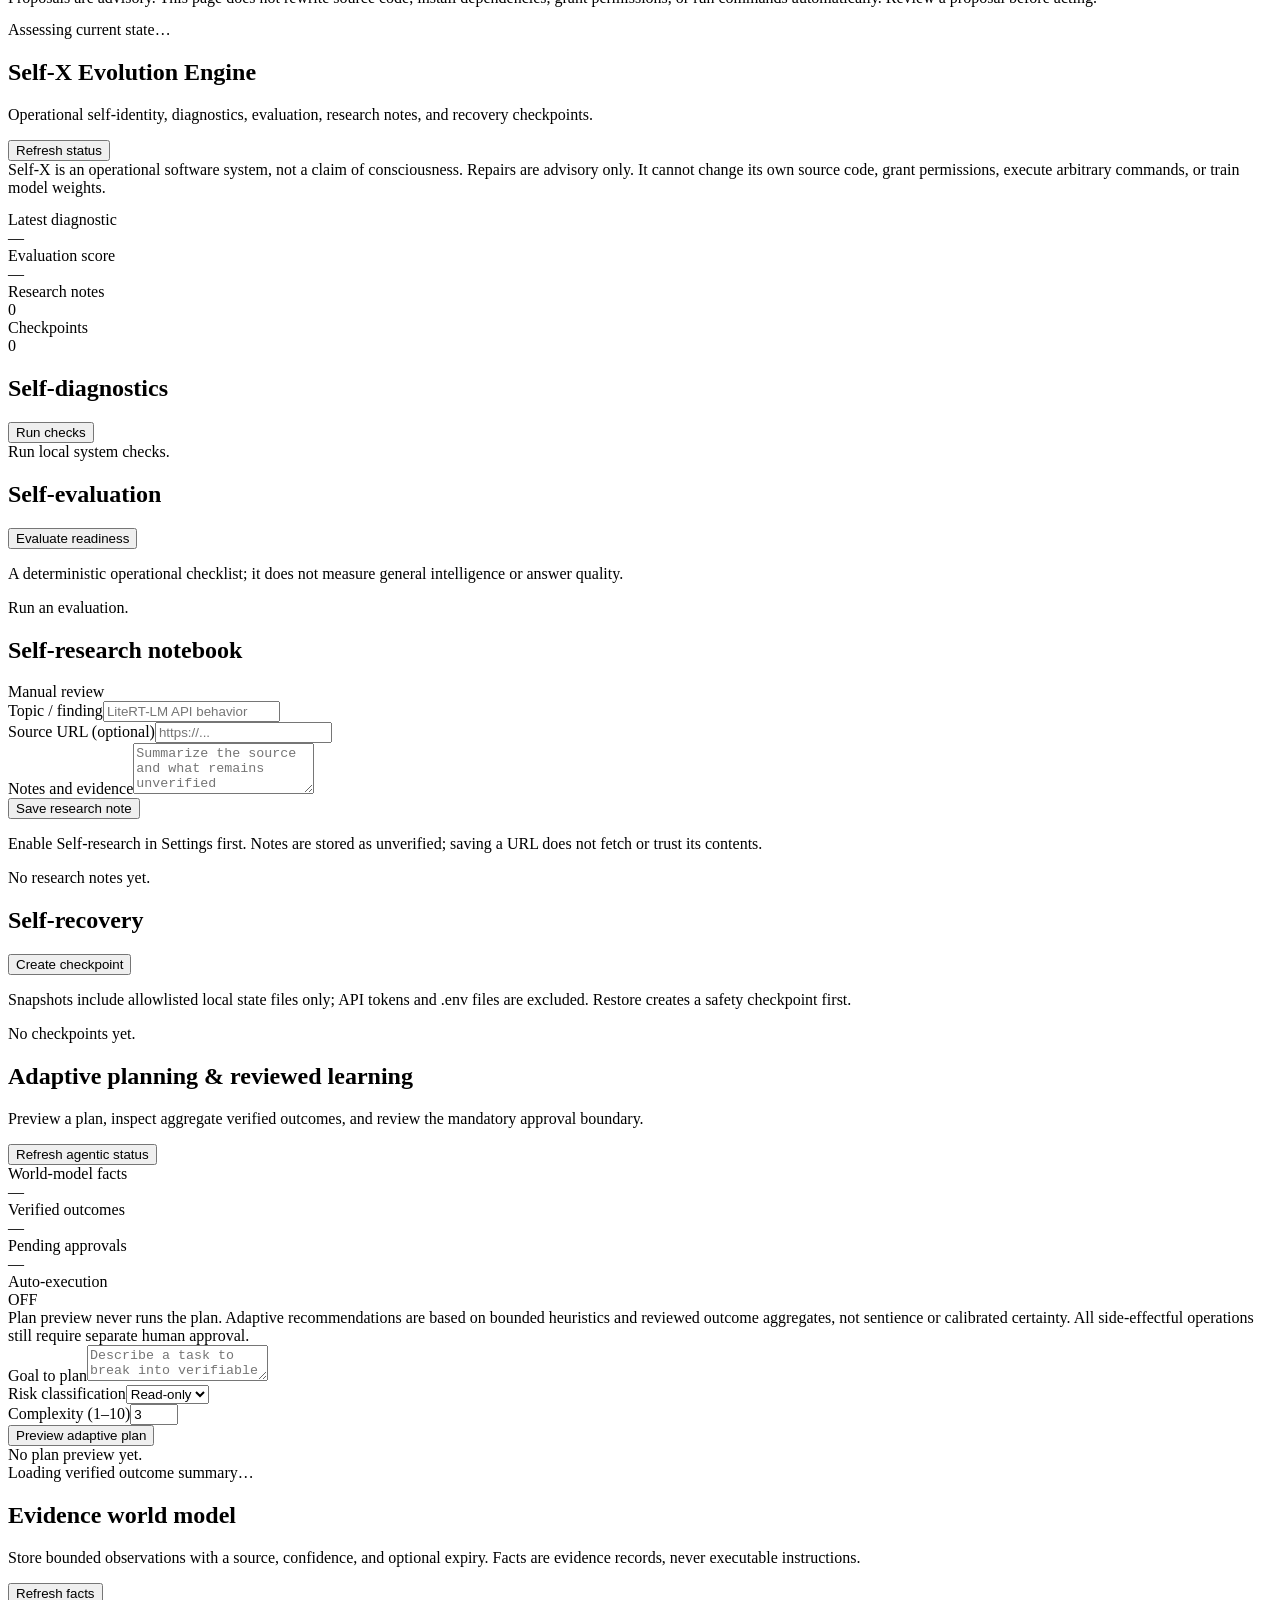
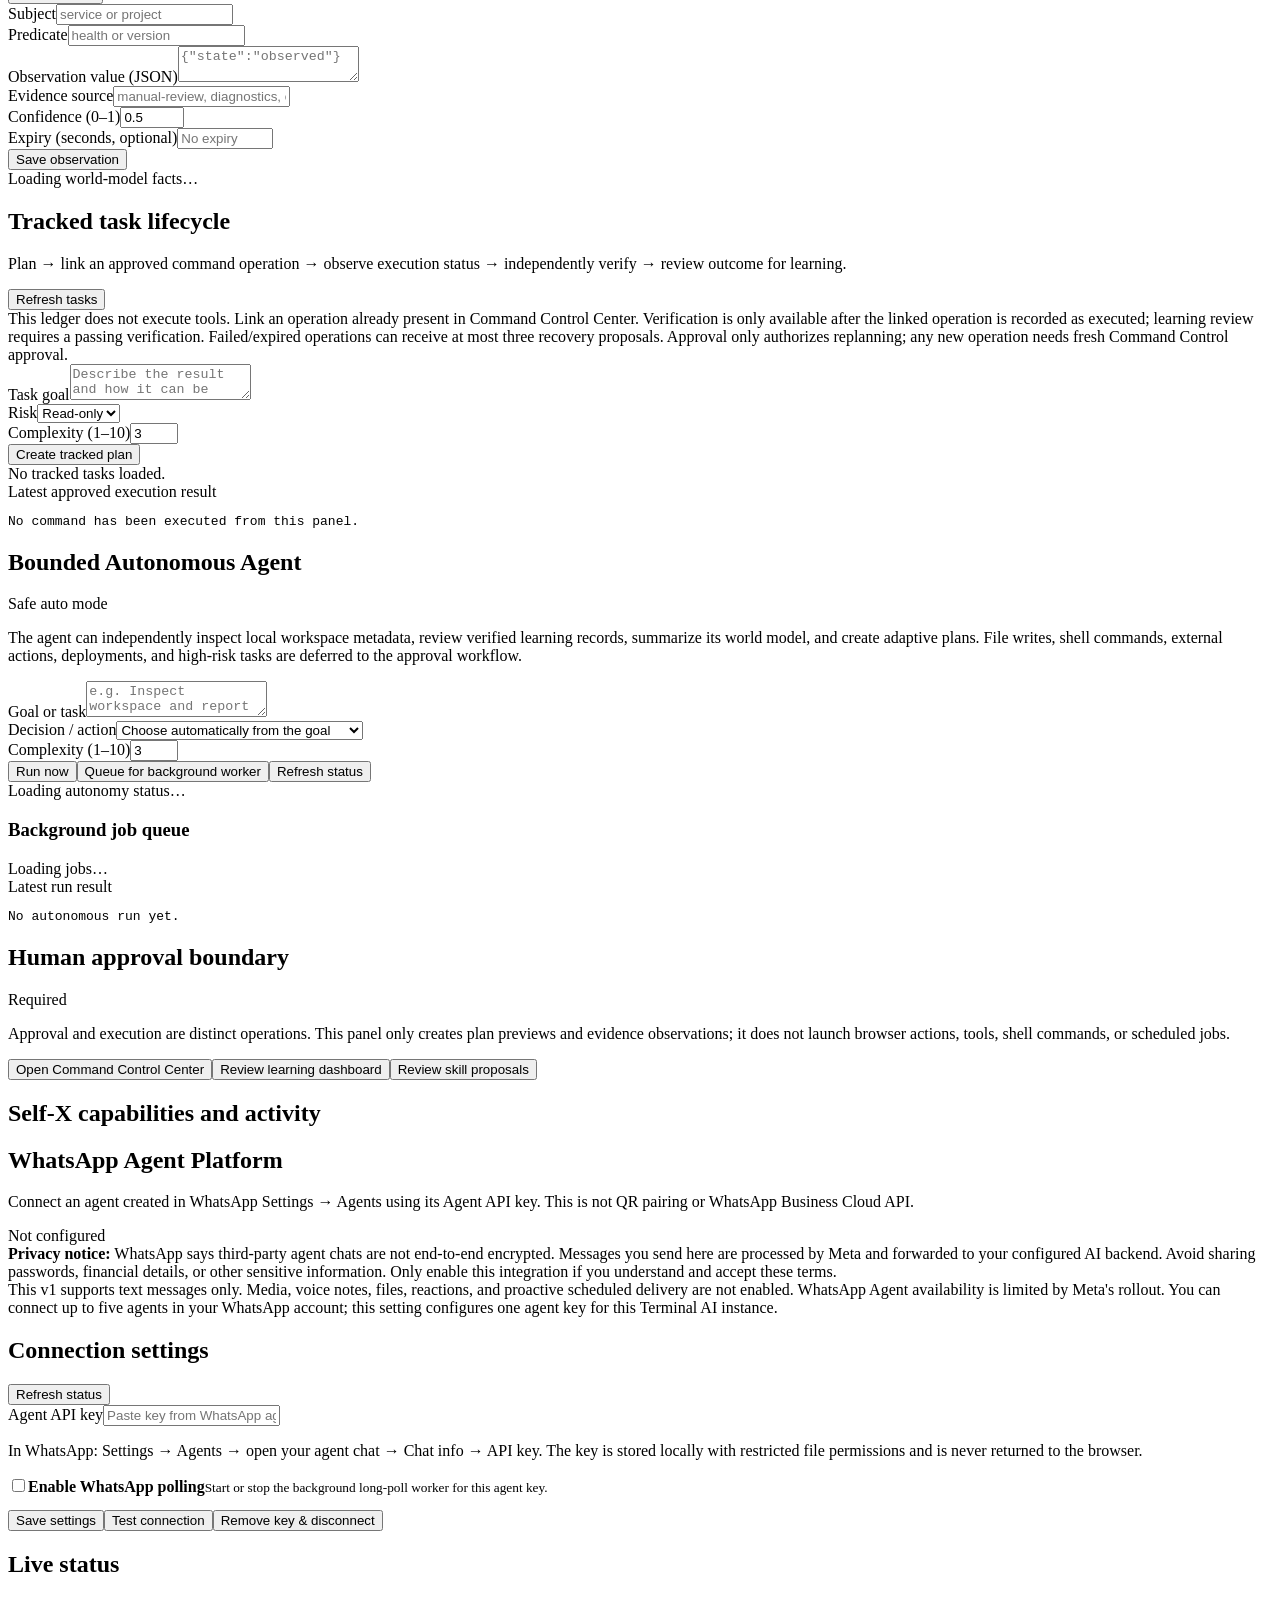
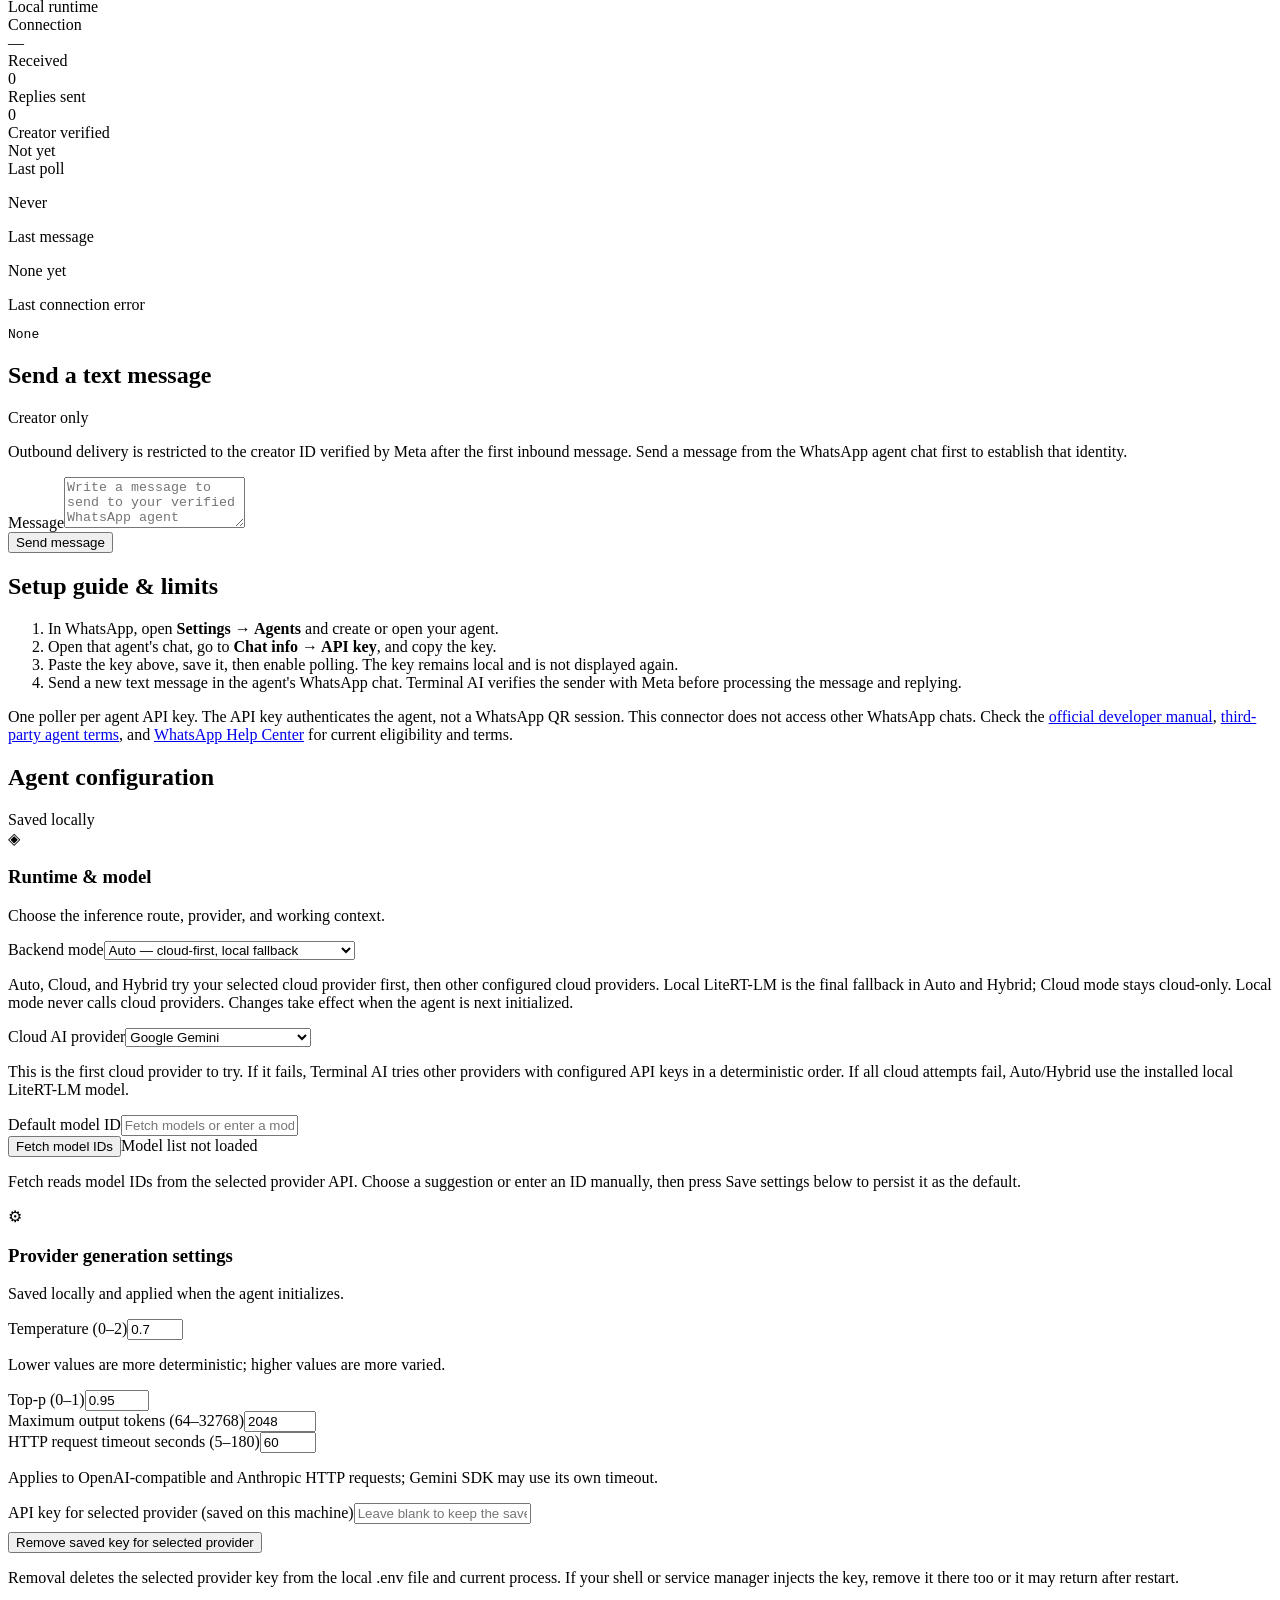
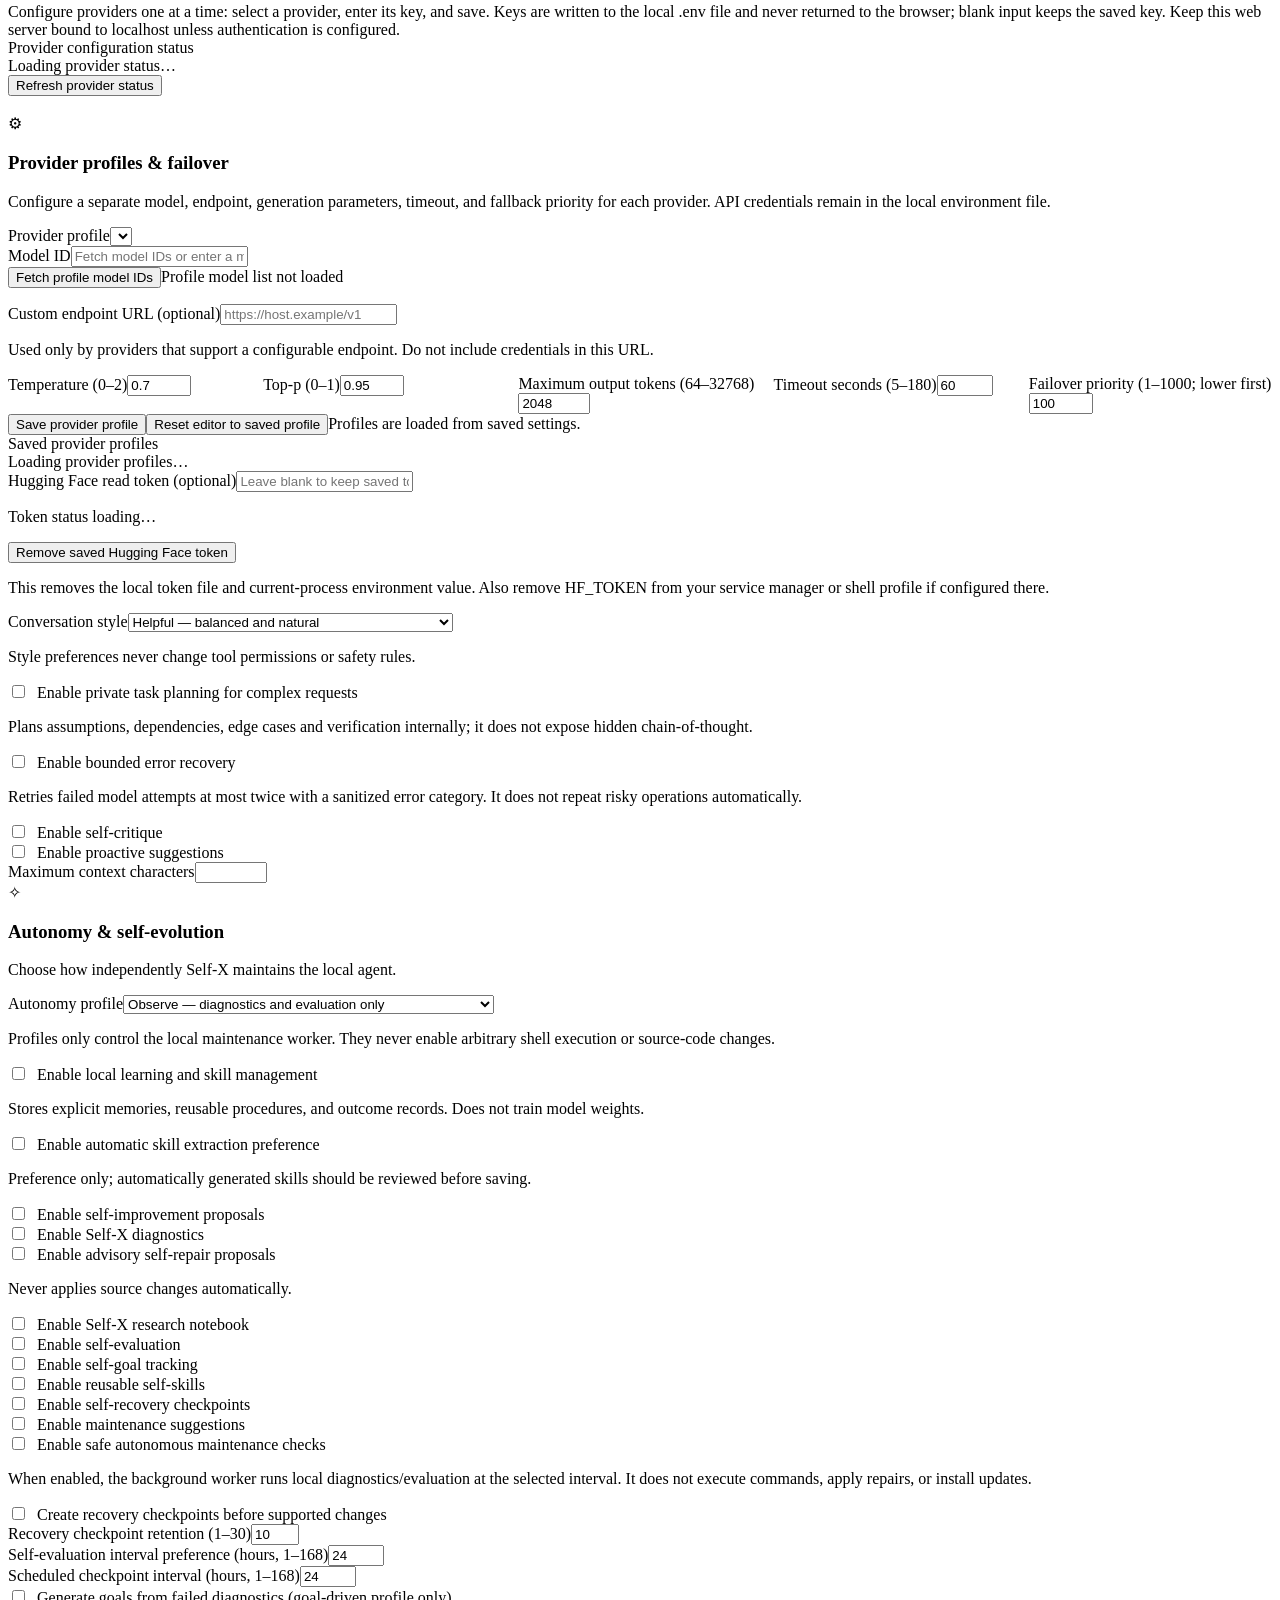
==== commit e2ea0800: "Merge pull request #56 from abdulraheemnohri/feat/redacted-diagnostics-report-export-20261017 Feat/r" ====
--- a/web/index.html
+++ b/web/index.html
@@ -180,7 +180,7 @@
 
   <section class="view" id="view-diagnostics">
     <div class="grid">
-      <article class="card span-12"><div class="card-head"><div><h2>System diagnostics</h2><p style="margin:5px 0 0">Local-only checks for app health, storage, runtime, and model configuration. No cloud API test is triggered.</p></div><button class="btn" id="refresh-diagnostics">Run checks</button></div><div class="list" id="diagnostic-list"><div class="empty">Loading diagnostics…</div></div><div id="diagnostics-error" class="error"></div></article>
+      <article class="card span-12"><div class="card-head"><div><h2>System diagnostics</h2><p style="margin:5px 0 0">Local-only checks for app health, storage, runtime, and model configuration. No cloud API test is triggered.</p></div><div class="row" style="gap:8px;flex-wrap:wrap"><button class="btn" id="refresh-diagnostics" type="button">Run checks</button><button class="btn primary" id="export-diagnostics-report" type="button">Export redacted report</button></div></div><p class="muted" id="diagnostics-export-status" role="status" aria-live="polite">Export includes health probes and sanitized diagnostics; stored credentials are not included.</p><div class="list" id="diagnostic-list"><div class="empty">Loading diagnostics…</div></div><div id="diagnostics-error" class="error"></div></article>
       <article class="card span-12">
         <div class="card-head"><div><h2>Feature & control availability</h2><p class="muted">Probe the app's health, settings, model/provider, memory, task, safety, backup, update, browser, and messaging control APIs. This is read-only and does not execute tools, test cloud credentials, or reveal stored secrets.</p></div><button class="btn primary" id="audit-controls-btn" type="button">Audit all controls</button></div>
         <div class="metrics" style="margin-top:12px"><article class="card metric-card"><div class="muted">Checks</div><div class="metric" id="audit-controls-total">—</div></article><article class="card metric-card"><div class="muted">Available</div><div class="metric" id="audit-controls-available">—</div></article><article class="card metric-card"><div class="muted">Needs attention</div><div class="metric" id="audit-controls-attention">—</div></article></div>
